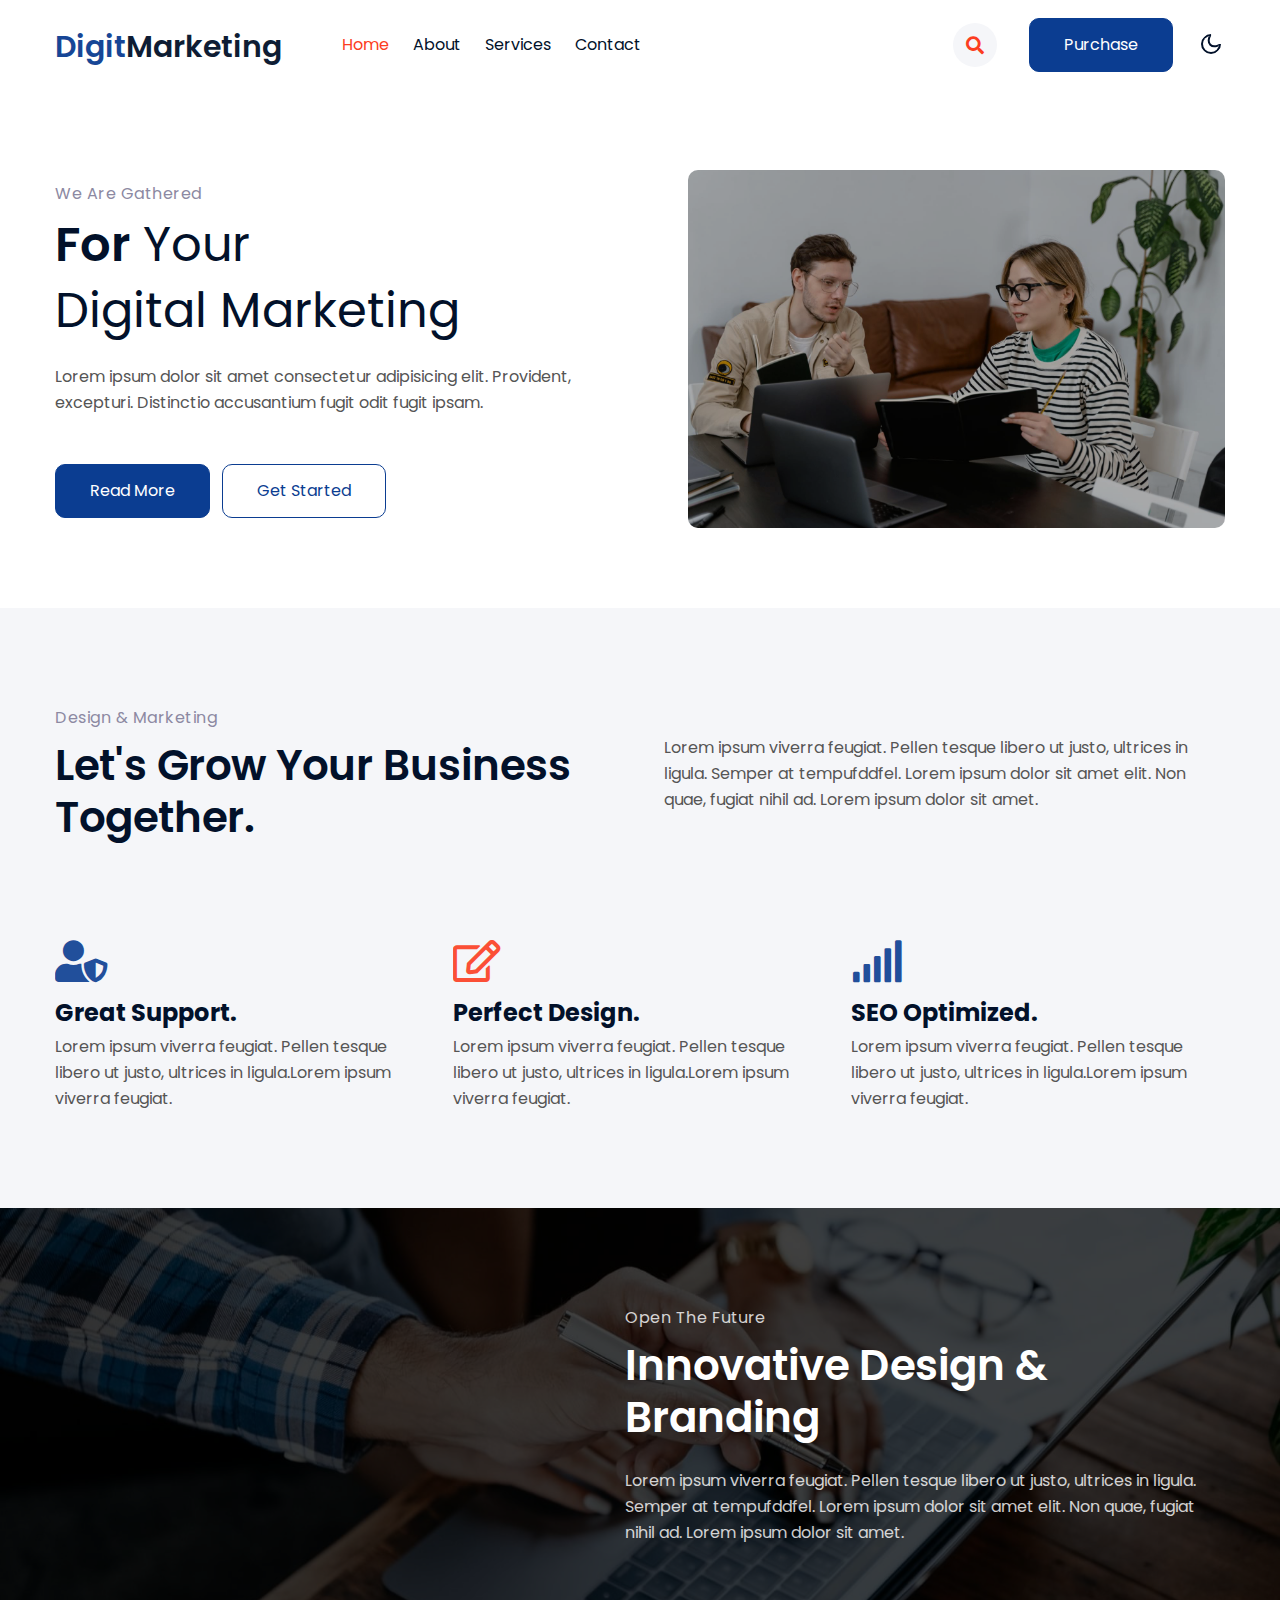
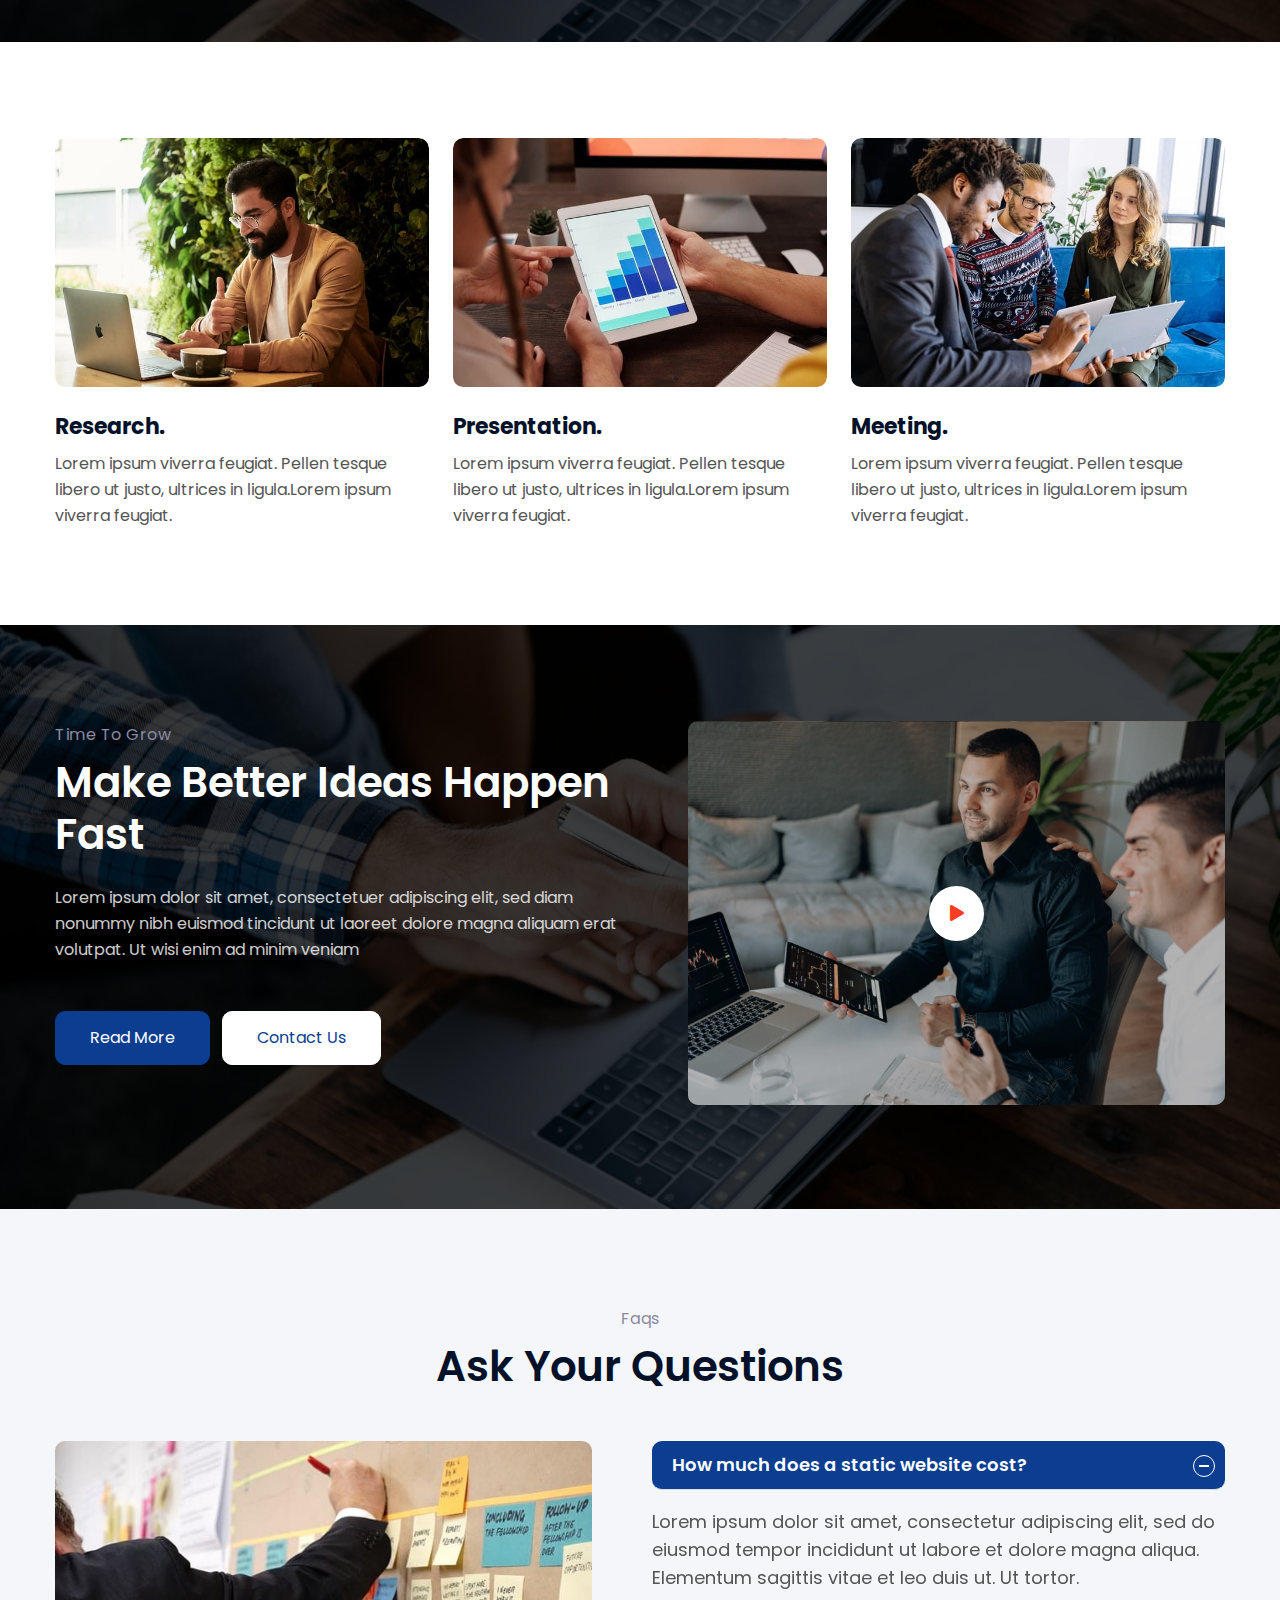
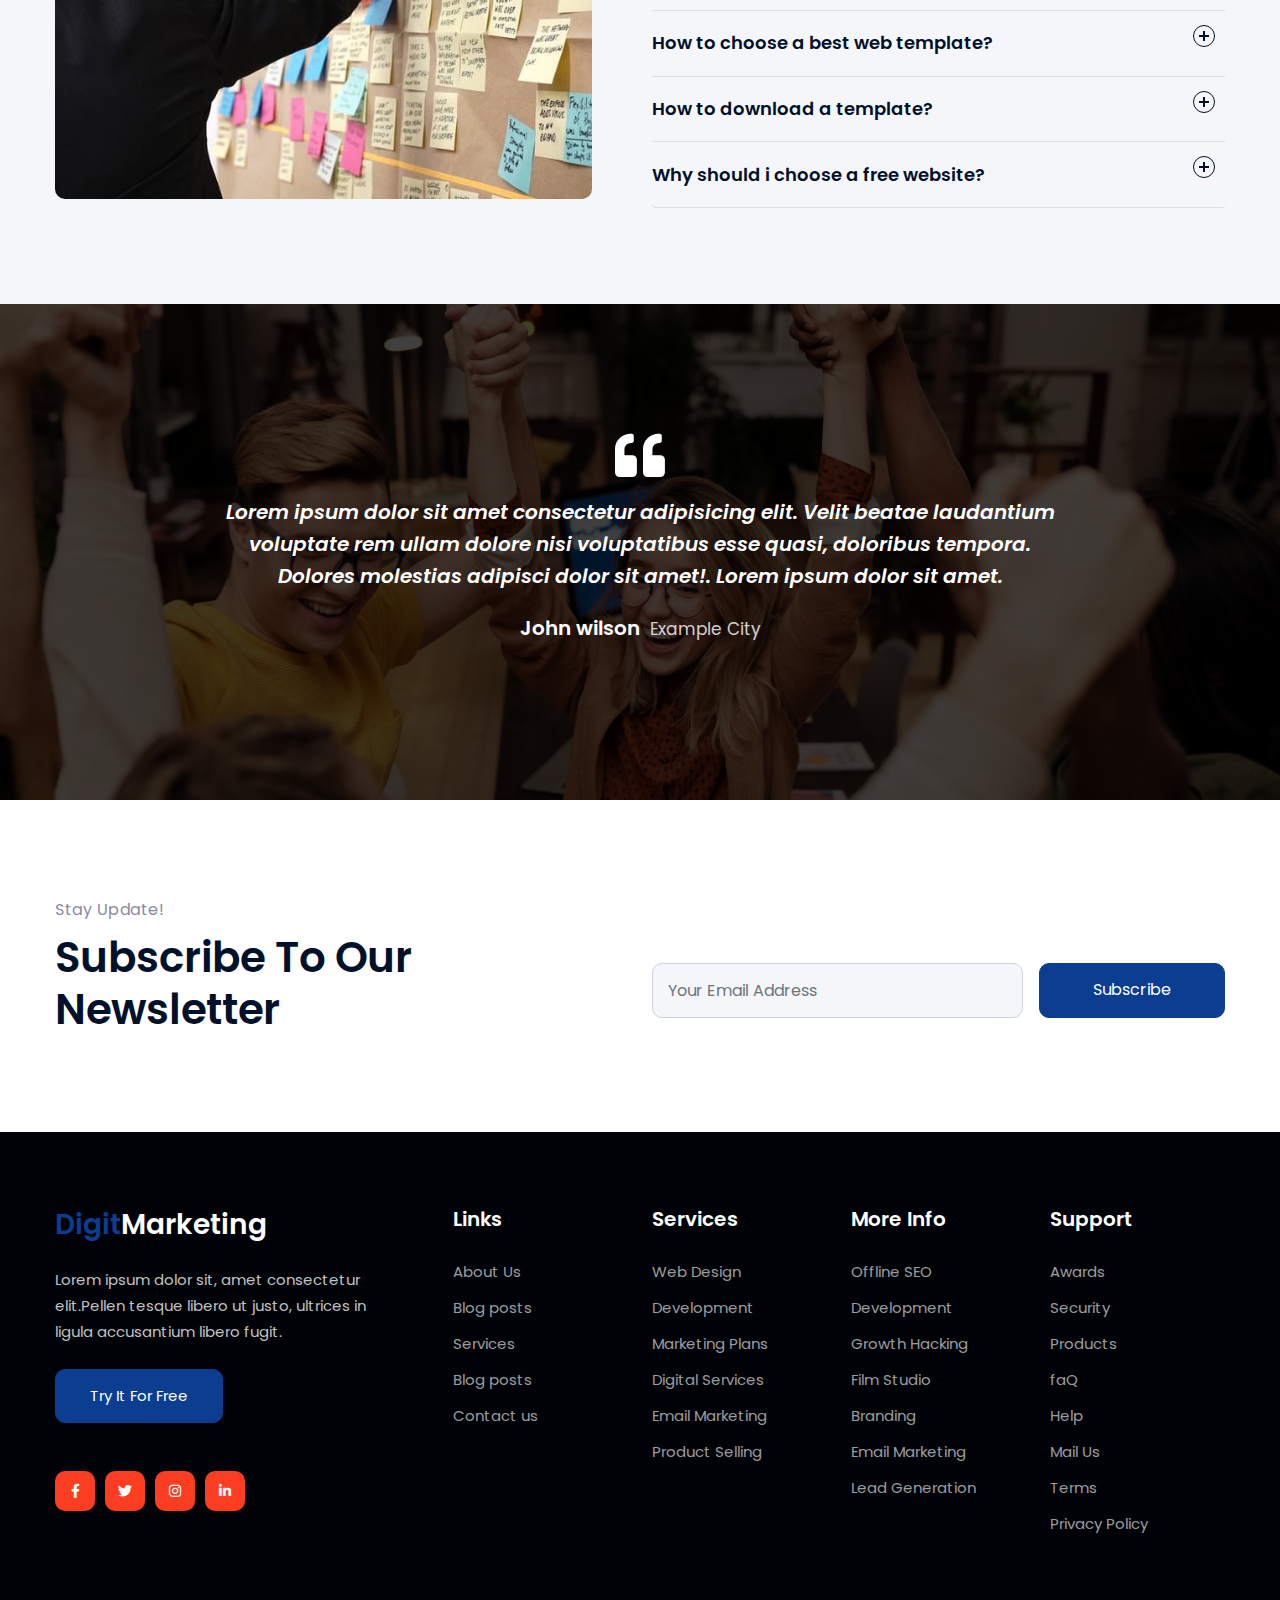
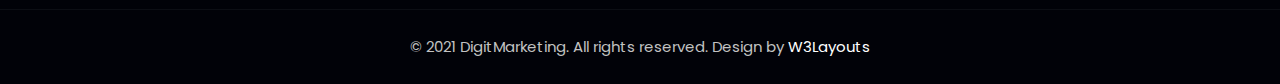
==== index.html @ f9dfb352 "first commit" ====
<!--
Author: W3layouts
Author URL: http://w3layouts.com
-->
<!doctype html>
<html lang="en">

<head>
    <!-- Required meta tags -->
    <meta charset="utf-8">
    <meta name="viewport" content="width=device-width, initial-scale=1, shrink-to-fit=no">
    <title>DigitMarketing - Business Category Bootstrap Responsive Template | Home :: W3layouts</title>
    <!--/google-fonts -->
    <link href="//fonts.googleapis.com/css2?family=Poppins:ital,wght@0,300;0,400;0,700;1,400;1,600&display=swap" rel="stylesheet">
    <!--//google-fonts -->
    <!-- Template CSS -->
    <link rel="stylesheet" href="assets/css/style-starter.css">
</head>

<body>
    <!--/Header-->
    <header id="site-header" class="fixed-top">
        <div class="container">
            <nav class="navbar navbar-expand-lg navbar-light stroke py-lg-0">
                <h1><a class="navbar-brand pe-xl-5 pe-lg-4" href="index.html">
                        <span class="sublog">Digit</span>Marketing
                    </a></h1>
                <button class="navbar-toggler collapsed" type="button" data-bs-toggle="collapse" data-bs-target="#navbarScroll" aria-controls="navbarScroll" aria-expanded="false" aria-label="Toggle navigation">
                    <span class="navbar-toggler-icon fa icon-expand fa-bars"></span>
                    <span class="navbar-toggler-icon fa icon-close fa-times"></span>
                </button>
                <div class="collapse navbar-collapse" id="navbarScroll">
                    <ul class="navbar-nav me-lg-auto my-2 my-lg-0 navbar-nav-scroll">
                        <li class="nav-item">
                            <a class="nav-link active" aria-current="page" href="index.html">Home</a>
                        </li>
                        <li class="nav-item">
                            <a class="nav-link" href="about.html">About</a>
                        </li>
						<li class="nav-item">
                            <a class="nav-link" href="services.html">Services</a>
                        </li>
                       
                        <li class="nav-item">
                            <a class="nav-link" href="contact.html">Contact</a>
                        </li>

                    </ul>
                    <ul class="navbar-nav search-right mt-lg-0 mt-2">
                        <li class="nav-item" title="Search"><a href="#search" class="search-search">
                                <span class="fas fa-search" aria-hidden="true"></span></a></li>
                        <li class="nav-item me-lg-3"><a href="" class="phone-btn btn btn-primary btn-style d-none d-lg-block btn-style ms-2">Purchase</a></li>
                    </ul>

                    <!-- //toggle switch for light and dark theme -->

                    <!-- search popup -->
                    <div id="search" class="w3lpop-overlay">
                        <div class="w3lpopup">
                            <form action="#formsearch" method="GET" class="d-sm-flex">
                                <input class="form-control me-2" type="search" placeholder="Search here..." aria-label="Search" required="">
                                <button class="btn btn-style btn-primary" type="submit">Search</button>
                                <a class="close" href="#formsearch">&times;</a>
                            </form>
                        </div>
                    </div>
                    <!-- /search popup -->
                </div>
                <!-- toggle switch for light and dark theme -->
                <div class="mobile-position">
                    <nav class="navigation">
                        <div class="theme-switch-wrapper">
                            <label class="theme-switch" for="checkbox">
                                <input type="checkbox" id="checkbox">
                                <div class="mode-container">
                                    <i class="gg-sun"></i>
                                    <i class="gg-moon"></i>
                                </div>
                            </label>
                        </div>
                    </nav>
                </div>
                <!-- //toggle switch for light and dark theme -->
            </nav>
        </div>
    </header>
    <!--//Header-->
    <!-- main-slider -->
    <section class="w3l-main-content" id="home">
        <div class="container">
            <div class="row align-items-center w3l-slider-grids">
                <div class="col-lg-6 w3l-slider-left-info pe-lg-5">
                    <h6 class="title-subhny mb-2">We are gathered</h6>
                    <h3 class="mb-2 title"> <span>For</span> Your </h3>
                    <h3 class="mb-4 title">Digital Marketing</h3>
                    <p class="w3banr-p">Lorem ipsum dolor sit amet consectetur adipisicing elit. Provident, excepturi.
                        Distinctio accusantium fugit odit fugit ipsam.</p>
                    <div class="w3l-buttons mt-sm-5 mt-4">
                        <a class="btn btn-primary btn-style me-2" href="about.html">Read More </a>
                        <a class="btn btn-outline-primary btn-style " href="contact.html"> Get Started </a>
                    </div>
                </div>
                <div class="col-lg-6 w3l-slider-right-info mt-lg-0 mt-5 ps-lg-5 align-items-center">
                    <div class="w3l-main-slider banner-slider">

                                <div class="slider-info">
                                    <div class="w3l-slidehny-img banner-top1">
                                        <img src="assets/images/banner1.jpg" alt="" class="radius-image img-fluid">
                                    </div>
                                </div>
                            
                    </div>
                </div>
            </div>
        </div>
    </section>
    <!-- /main-slider -->
    <section class="w3l-grids-3 py-5">
        <div class="container py-md-5 py-3">
            <div class="row align-items-center">
                <div class="col-lg-6 header-sec">
                    <h6 class="title-subhny mb-2">Design & Marketing</h6>
                    <h3 class="title-w3l">
                        Let's grow your business together.
                    </h3>
                </div>
                <div class="col-lg-6 header-sec-paraw3 ps-lg-4">
                    <p class="">Lorem ipsum viverra feugiat. Pellen tesque libero ut justo,
                        ultrices in ligula. Semper at tempufddfel. Lorem ipsum dolor sit amet
                        elit. Non quae, fugiat nihil ad. Lorem ipsum dolor sit amet.</p>
                </div>
            </div>
            <div class="row bottom_grids text-left mt-lg-5 align-items-center">
                <div class="col-lg-4 col-md-6 mt-5">
                    <div class="grid-block">
                        <a href="#grids" class="d-block">
                            <div class="grid-block-infw3">
                                <div class="grid-block-icon"><span class="fas fa-user-shield"></span></div>
                                <h4 class="my-3">Great Support.</h4>
                            </div>
                            <p class="">Lorem ipsum viverra feugiat. Pellen tesque libero ut justo, ultrices in ligula.Lorem ipsum viverra feugiat. </p>
                        </a>
                    </div>
                </div>
                <div class="col-lg-4 col-md-6 mt-5">
                    <div class="grid-block active">
                        <a href="#grids" class="d-block">
                            <div class="grid-block-infw3">
                                <div class="grid-block-icon"><span class="far fa-edit"></span></div>
                                <h4 class="my-3">Perfect Design.</h4>
                            </div>
                            <p class="">Lorem ipsum viverra feugiat. Pellen tesque libero ut justo, ultrices in ligula.Lorem ipsum viverra feugiat. </p>
                        </a>
                    </div>
                </div>
                <div class="col-lg-4 col-md-6 mt-5">
                    <div class="grid-block">
                        <a href="#grids" class="d-block">
                            <div class="grid-block-infw3">
                                <div class="grid-block-icon"><span class="fas fa-signal" aria-hidden="true"></span></div>

                                <h4 class="my-3">
                                    SEO Optimized.</h4>
                            </div>
                            <p class="">Lorem ipsum viverra feugiat. Pellen tesque libero ut justo, ultrices in ligula.Lorem ipsum viverra feugiat. </p>
                        </a>
                    </div>
                </div>
            </div>
        </div>
    </section>
    <!--//grids-->
    <!--/circles-section-->
    <section class="w3l-circles-sec" id="circle">
        <div class="midd-w3 py-5">
            <div class="container py-lg-5 py-3">
                <!--/row-2-->
                <div class="w3l-circles">
                    <div class="w3l-circles-infhny">
                        <div class="title-content text-left">
                            <h6 class="title-subhny mb-2">Open the future</h6>
                            <h3 class="title-w3l two">Innovative Design & Branding

                            </h3>
                        </div>
                        <p class="mt-md-4 mt-3">Lorem ipsum viverra feugiat. Pellen tesque libero ut justo,
                            ultrices in ligula. Semper at tempufddfel. Lorem ipsum dolor sit amet
                            elit. Non quae, fugiat nihil ad. Lorem ipsum dolor sit amet. </p>
                    
                    </div>
                </div>
                <!--//row-2-->

            </div>
        </div>
    </section>
    <!--//circles-section-->
    <!--/img-grids-->
    <section class="w3l-img-grids" id="gridsimg">
        <div class="blog py-5" id="classes">
            <div class="container py-lg-5">
                <div class="row align-items-center">
                    <div class="col-lg-4 col-md-6 item mt-lg-0 mt-5">
                        <div class="w3img-grids-info">
                            <div class="w3img-grids-info-gd position-relative">
                                <a href="#services">
                                    <div class="page">
                                        <div class="photobox photobox_triangular photobox_scale-rotated">
                                            <div class="photobox__previewbox media-placeholder">
                                                <img class="img-fluid photobox__preview media-placeholder__media radius-image" src="assets/images/g1.jpg" alt="">
                                            </div>
                                            <div class="photobox__info-wrapper">
                                                <div class="photobox__info"><span>Responsive</span></div>
                                            </div>
                                        </div>
                                    </div>
                                </a>
                                <div class="w3img-grids-info-gd-content mt-4">
                                    <a href="#gridsimg" class="titile-img d-block">
                                        <h4 class="mb-2">
                                            Research.</h4>
                                    </a>
                                    <p class="">Lorem ipsum viverra feugiat. Pellen tesque libero ut justo, ultrices in ligula.Lorem ipsum viverra feugiat. </p>

                                </div>
                            </div>

                        </div>
                    </div>
                    <div class="col-lg-4 col-md-6 item mt-lg-0 mt-5">
                        <div class="w3img-grids-info">
                            <div class="w3img-grids-info-gd position-relative">
                                <a href="#services">
                                    <div class="page">

                                        <div class="photobox photobox_triangular photobox_scale-rotated">
                                            <div class="photobox__previewbox media-placeholder">
                                                <img class="img-fluid photobox__preview media-placeholder__media radius-image" src="assets/images/g2.jpg" alt="">
                                            </div>
                                            <div class="photobox__info-wrapper">
                                                <div class="photobox__info"><span>Unlimited </span></div>
                                            </div>
                                        </div>

                                    </div>
                                </a>
                                <div class="w3img-grids-info-gd-content mt-4">
                                    <a href="#gridsimg" class="titile-img d-block">
                                        <h4 class="mb-2">
                                            Presentation.</h4>
                                    </a>
                                    <p class="">Lorem ipsum viverra feugiat. Pellen tesque libero ut justo, ultrices in ligula.Lorem ipsum viverra feugiat. </p>

                                </div>
                            </div>

                        </div>
                    </div>
                    <div class="col-lg-4 col-md-6 item mt-lg-0 mt-5">
                        <div class="w3img-grids-info">
                            <div class="w3img-grids-info-gd position-relative">
                                <a href="#services">
                                    <div class="page">
                                        <div class="photobox photobox_triangular photobox_scale-rotated">
                                            <div class="photobox__previewbox media-placeholder">
                                                <img class="img-fluid photobox__preview media-placeholder__media radius-image" src="assets/images/g3.jpg" alt="">
                                            </div>
                                            <div class="photobox__info-wrapper">
                                                <div class="photobox__info"><span> Integration</span></div>
                                            </div>

                                        </div>
                                    </div>
                                </a>
                                <div class="w3img-grids-info-gd-content mt-4">
                                    <a href="#gridsimg" class="titile-img d-block">
                                        <h4 class="mb-2">
                                            Meeting.</h4>
                                    </a>
                                    <p class="">Lorem ipsum viverra feugiat. Pellen tesque libero ut justo, ultrices in ligula.Lorem ipsum viverra feugiat. </p>

                                </div>
                            </div>

                        </div>
                    </div>
                </div>
            </div>
        </div>
    </section>
    <!--//img-grids->
   
    <!--/video-section-->
    <section class="w3l-video" id="video">
        <div class="video-mid-w3 py-5">
            <div class="container py-md-5 py-3">
                <!--/row-1-->
                <div class="row">
                    <div class="col-lg-6 mt-lg-0 mb-5 align-self pe-lg-3">
                        <div class="title-content text-left">
                            <h6 class="title-subhny mb-2">Time to grow</h6>
                            <h3 class="title-w3l two">Make better ideas happen fast
                            </h3>
                        </div>
                        <p class="mt-md-4 mt-3">Lorem ipsum dolor sit amet, consectetuer adipiscing elit, sed diam nonummy nibh euismod tincidunt ut laoreet dolore magna aliquam erat volutpat. Ut wisi enim ad minim veniam</p>
                        <div class="w3l-two-buttons">
                            <a href="about.html" class="btn btn-style btn-primary mt-lg-5 mt-4">Read More </a>
                            <a href="#view" class="btn btn-style btn-white mt-lg-5 mt-4 ms-2"> Contact Us</a>
                        </div>
                    </div>
                    <div class="col-lg-6 videow3-right ps-lg-5">
                        <div class="w3l-index5 py-5">
                            <div class="history-info align-self text-center py-5 my-lg-5">
                                <div class="position-relative py-5">
                                    <a href="#small-dialog1" class="popup-with-zoom-anim play-view text-center position-absolute">
                                        <span class="video-play-icon">
                                            <span class="fa fa-play"></span>
                                        </span>
                                    </a>
                                    <!-- dialog itself, mfp-hide class is required to make dialog hidden --
                                    <div id="small-dialog1" class="zoom-anim-dialog mfp-hide">
                                        <iframe src="https://player.vimeo.com/video/124801644" frameborder="0" allow="autoplay; fullscreen" allowfullscreen=""></iframe>
                                    </div>
									  <!-- dialog itself, mfp-hide class is required to make dialog hidden -->
                                </div>
                            </div>
                        </div>
                    </div>
                </div>
                <!--//row-1-->
            </div>
        </div>
    </section>
    <!--//video-section-->

    <!--/tabs-faqs-->
    <section class="w3l-products w3l-faq-block py-5" id="projects">
        <div class="container py-md-5 py-2">
            <div class="header-secw3 text-center mb-5">
                <h6 class="title-subhny mb-2">faqs</h6>
                <h3 class="title-w3l mb-4">Ask Your Questions

                </h3>
            </div>
            <div class="row">
                <div class="col-lg-6 mx-auto pe-lg-5">
                    <div class="w3hny-business-img">
                        <img src="assets/images/g8.jpg" alt="" class="img-fluid radius-image">
                    </div>

                </div>
                <div class="col-lg-6 mt-lg-0 mt-sm-5 mt-4">
                    <div class="accordion">
                        <div class="accordion-item">
                            <button id="accordion-button-1" aria-expanded="true"><span class="accordion-title">How much does
                                    a static website cost?</span><span class="icon" aria-hidden="true"></span></button>
                            <div class="accordion-content">
                                <p>Lorem ipsum dolor sit amet, consectetur adipiscing elit, sed do eiusmod tempor
                                    incididunt ut labore et dolore magna aliqua. Elementum sagittis vitae et leo duis
                                    ut. Ut tortor.</p>
                            </div>
                        </div>
                        <div class="accordion-item">
                            <button id="accordion-button-2" aria-expanded="false"><span class="accordion-title">How to
                                    choose a best web template?</span><span class="icon" aria-hidden="true"></span></button>
                            <div class="accordion-content">
                                <p>Lorem ipsum dolor sit amet, consectetur adipiscing elit, sed do eiusmod tempor
                                    incididunt ut labore et dolore magna aliqua. Elementum sagittis vitae et leo duis
                                    ut. Ut pretium.</p>
                            </div>
                        </div>
                        <div class="accordion-item">
                            <button id="accordion-button-3" aria-expanded="false"><span class="accordion-title">How to download a
                                    template?</span><span class="icon" aria-hidden="true"></span></button>
                            <div class="accordion-content">
                                <p>Lorem ipsum dolor sit amet, consectetur adipiscing elit, sed do eiusmod tempor
                                    incididunt ut labore et dolore magna aliqua. Elementum sagittis vitae et leo duis
                                    ut. Ut tortor.</p>
                            </div>
                        </div>
                        <div class="accordion-item">
                            <button id="accordion-button-4" aria-expanded="false"><span class="accordion-title">Why should i choose a
                                    free website?</span><span class="icon" aria-hidden="true"></span></button>
                            <div class="accordion-content">
                                <p>Lorem ipsum dolor sit amet, consectetur adipiscing elit, sed do eiusmod tempor
                                    incididunt ut labore et dolore magna aliqua. Elementum sagittis vitae et leo duis
                                    ut. Ut potenti.</p>
                            </div>
                        </div>

                    </div>
                </div>
            </div>
        </div>
    </section>
    <!--//tabs-faqs-->

    <!-- testimonials -->
    <section class="w3l-clients" id="clients">
        <!-- /grids -->
        <div class="cusrtomer-layout py-5">
            <div class="container py-lg-5 py-md-3">
                <!-- /grids -->
                <div class="testimonial-width">
 
                        <div class="item">
                            <div class="testimonial-content">
                                <div class="testimonial">
                                    <blockquote>
                                        <i class="fas fa-quote-left"></i>
                                        <q> Lorem ipsum dolor sit amet consectetur adipisicing elit. Velit beatae
                                            laudantium
                                            voluptate rem ullam dolore nisi voluptatibus esse quasi, doloribus tempora.
                                            Dolores molestias adipisci dolor sit amet!.
                                            Lorem ipsum dolor sit amet.</q>
                                    </blockquote>
                                    <div class="testi-des">

                                        <div class="peopl align-self">
                                            <h3>John wilson</h3>
                                            <p class="indentity">Example City</p>
                                        </div>
                                    </div>
                                </div>
                            </div>
                    </div>
                </div>
            </div>
            <!-- /grids -->
        </div>
        <!-- //grids -->
    </section>
    <!-- //testimonials -->
    <!--/w3l-project-->
    <section class="w3l-project-main">
        <div class="container">
            <div class="w3l-project py-md-5 py-4">
                <div class="row py-5 align-items-center">
                    <div class="col-lg-6 w3l-project-right">
                        <div class="bottom-info">
                            <div class="header-section pr-lg-5">
                                <h6 class="title-subhny mb-2">Stay Update!</h6>
                                <h3 class="title-w3l">Subscribe to our newsletter
                                </h3>
                            </div>
                        </div>
                    </div>
                    <div class="col-lg-6 w3l-project-left">
                        <form action="#" method="post" class="subscribe-wthree mt-lg-5 mt-4">
                            <div class="flex-wrap subscribe-wthree-field">
                                <input class="form-control" type="email" placeholder="Your Email Address" name="email" required="">
                                <button class="btn btn-style btn-primary" type="submit">Subscribe</button>
                            </div>
                        </form>
                    </div>
                </div>
            </div>
        </div>
    </section>
    <!--//w3l-project-->
    <!-- footer -->
    <section class="w3l-footer-29-main">
        <div class="footer-29 py-5">
            <div class="container py-lg-4">
                <div class="row footer-top-29">
                    <div class="col-lg-4 col-md-6 footer-list-29 footer-1 pe-lg-5">
                        <div class="footer-logo mb-4">
                            <h2><a class="navbar-brand" href="index.html">
                                    <span class="sublog">Digit</span>Marketing
                                </a></h2>
                        </div>
                        <p>Lorem ipsum dolor sit, amet consectetur elit.Pellen tesque libero ut justo, ultrices in ligula accusantium libero fugit.

                        </p>
                        <div class="w3l-two-buttons mt-4">
                            <a href="#trail" class="btn btn-primary btn-style"> Try it For Free </a>
                        </div>
                        <div class="main-social-footer-29 mt-5">
                            <a href="#facebook" class="facebook"><span class="fab fa-facebook-f"></span></a>
                            <a href="#twitter" class="twitter"><span class="fab fa-twitter"></span></a>
                            <a href="#instagram" class="instagram"><span class="fab fa-instagram"></span></a>
                            <a href="#linkedin" class="linkedin"><span class="fab fa-linkedin-in"></span></a>
                        </div>
                    </div>
                    <div class="col-lg-2 col-md-6 footer-list-29 footer-2 mt-sm-0 mt-5">

                        <ul>
                            <h6 class="footer-title-29">Links</h6>
                            <li><a href="about.html">About Us</a></li>
                            <li><a href="blog.html"> Blog posts</a></li>
                            <li><a href="services.html">Services</a></li>
                            <li><a href="blog.html"> Blog posts</a></li>
                            <li><a href="contact.html">Contact us</a></li>

                        </ul>
                    </div>
                    <div class="col-lg-2 col-md-6 footer-list-29 footer-3 mt-lg-0 mt-5">
                        <h6 class="footer-title-29">Services</h6>
                        <ul>
                            <li><a href="#traning">Web Design</a></li>
                            <li><a href="#traning">Development</a></li>
                            <li><a href="#traning">Marketing Plans</a></li>
                            <li><a href="#marketplace">Digital Services</a></li>
                            <li><a href="#experts">Email Marketing</a></li>
                            <li><a href="#platform">Product Selling</a></li>
                        </ul>

                    </div>
                    <div class="col-lg-2 col-md-6  footer-list-29 footer-4 mt-lg-0 mt-5">
                        <h6 class="footer-title-29">More Info</h6>
                        <ul>
                            <li><a href="#seo">Offline SEO</a></li>
                            <li><a href="#traning">Development</a></li>
                            <li><a href="#hack">Growth Hacking</a></li>
                            <li><a href="#studio">Film Studio</a></li>
                            <li><a href="#branding">Branding</a></li>
                            <li><a href="#experts">Email Marketing</a></li>
                            <li><a href="#marketplace">Lead Generation</a></li>
                        </ul>
                    </div>
                    <div class="col-lg-2 col-md-6  footer-list-29 footer-4 mt-lg-0 mt-5">
                        <h6 class="footer-title-29">Support</h6>
                        <ul>
                            <li><a href="#awards">Awards</a></li>
                            <li><a href="#secutiry">Security</a></li>

                            <li><a href="#proj">Products</a></li>
                            <li><a href="#efaq">faQ</a></li>
                            <li><a href="#help">Help</a></li>
                            <li><a href="#mail">Mail Us</a></li>
                            <li><a href="#terms">Terms
                                </a></li>
                            <li><a href="#policy">Privacy Policy</a></li>


                        </ul>
                    </div>
                </div>
            </div>
        </div>
        <!-- copyright -->
        <section class="w3l-copyright text-center">
            <div class="container">
                <p class="copy-footer-29">© 2021 DigitMarketing. All rights reserved. Design by <a href="https://w3layouts.com/" target="_blank">
                        W3Layouts</a></p>
            </div>

            <!-- move top -->
            <button onclick="topFunction()" id="movetop" title="Go to top">
                <span class="fas fa-arrow-up"></span>
            </button>
            <script>
                // When the user scrolls down 20px from the top of the document, show the button
                window.onscroll = function() {
                    scrollFunction()
                };

                function scrollFunction() {
                    if (document.body.scrollTop > 20 || document.documentElement.scrollTop > 20) {
                        document.getElementById("movetop").style.display = "block";
                    } else {
                        document.getElementById("movetop").style.display = "none";
                    }
                }

                // When the user clicks on the button, scroll to the top of the document
                function topFunction() {
                    document.body.scrollTop = 0;
                    document.documentElement.scrollTop = 0;
                }

            </script>
            <!-- /move top -->
        </section>
        <!-- //copyright -->
    </section>
    <!-- //footer -->
    <!-- Js scripts -->
    <!-- Template JavaScript -->
    <script src="assets/js/jquery-3.3.1.min.js"></script>
    <script src="assets/js/theme-change.js"></script>
     <script src="assets/js/jquery-1.9.1.min.js"></script>
    <!-- faq -->
    <script>
        const items = document.querySelectorAll(".accordion button");

        function toggleAccordion() {
            const itemToggle = this.getAttribute('aria-expanded');

            for (i = 0; i < items.length; i++) {
                items[i].setAttribute('aria-expanded', 'false');
            }

            if (itemToggle == 'false') {
                this.setAttribute('aria-expanded', 'true');
            }
        }

        items.forEach(item => item.addEventListener('click', toggleAccordion));

    </script>
    <!-- //faq -->
    <!-- MENU-JS -->
    <script>
        $(window).on("scroll", function() {
            var scroll = $(window).scrollTop();

            if (scroll >= 80) {
                $("#site-header").addClass("nav-fixed");
            } else {
                $("#site-header").removeClass("nav-fixed");
            }
        });

        //Main navigation Active Class Add Remove
        $(".navbar-toggler").on("click", function() {
            $("header").toggleClass("active");
        });
        $(document).on("ready", function() {
            if ($(window).width() > 991) {
                $("header").removeClass("active");
            }
            $(window).on("resize", function() {
                if ($(window).width() > 991) {
                    $("header").removeClass("active");
                }
            });
        });

    </script>
    <!-- //MENU-JS -->

    <!-- disable body scroll which navbar is in active -->
    <script>
        $(function() {
            $('.navbar-toggler').click(function() {
                $('body').toggleClass('noscroll');
            })
        });

    </script>
    <!-- //disable body scroll which navbar is in active -->

    <!-- //bootstrap -->
    <script src="assets/js/bootstrap.min.js"></script>

</body>

</html>
---- assets/css/style-starter.css ----
/*--
Author: W3layouts
Author URL: http://w3layouts.com
--*/
@charset "UTF-8";

/*!
 * Bootstrap v5.0.1 (https://getbootstrap.com/)
 * Copyright 2011-2021 The Bootstrap Authors
 * Copyright 2011-2021 Twitter, Inc.
 * Licensed under MIT (https://github.com/twbs/bootstrap/blob/main/LICENSE)
 */
:root {
    --bs-blue: #0d6efd;
    --bs-indigo: #6610f2;
    --bs-purple: #6f42c1 --bs-pink: #d63384;
    --bs-red: #dc3545;
    --bs-orange: #fd7e14;
    --bs-yellow: #ffc107;
    --bs-green: #198754;
    --bs-teal: #20c997;
    --bs-cyan: #0dcaf0;
    --bs-white: #fff;
    --bs-gray: #6c757d;
    --bs-gray-dark: #343a40;
    --bs-primary: #0d6efd;
    --bs-secondary: #6c757d;
    --bs-success: #198754;
    --bs-info: #0dcaf0;
    --bs-warning: #ffc107;
    --bs-danger: #dc3545;
    --bs-light: #f8f9fa;
    --bs-dark: #212529;
    --bs-font-sans-serif: system-ui, -apple-system, "Segoe UI", Roboto, "Helvetica Neue", Arial, "Noto Sans", "Liberation Sans", sans-serif, "Apple Color Emoji", "Segoe UI Emoji", "Segoe UI Symbol", "Noto Color Emoji";
    --bs-font-monospace: SFMono-Regular, Menlo, Monaco, Consolas, "Liberation Mono", "Courier New", monospace;
    --bs-gradient: linear-gradient(180deg, rgba(255, 255, 255, 0.15), rgba(255, 255, 255, 0))
}

*,
::after,
::before {
    box-sizing: border-box
}

@media (prefers-reduced-motion:no-preference) {
    :root {
        scroll-behavior: smooth
    }
}

body {
    margin: 0;
    font-family: 'Poppins', sans-serif;
    font-size: 1rem;
    font-weight: 400;
    line-height: 1.5;
    color: #212529;
    background-color: #fff;
    -webkit-text-size-adjust: 100%;
    -webkit-tap-highlight-color: transparent
}

hr {
    margin: 1rem 0;
    color: inherit;
    background-color: currentColor;
    border: 0;
    opacity: .25
}

hr:not([size]) {
    height: 1px
}

.h1,
.h2,
.h3,
.h4,
.h5,
.h6,
h1,
h2,
h3,
h4,
h5,
h6 {
    margin-top: 0;
    margin-bottom: .5rem;
    font-weight: 700;
    line-height: 1.2;
    font-family: 'Poppins', sans-serif;
}

.h1,
h1 {
    font-size: calc(1.375rem + 1.5vw)
}

@media (min-width:1200px) {

    .h1,
    h1 {
        font-size: 2.5rem
    }
}

.h2,
h2 {
    font-size: calc(1.325rem + .9vw)
}

@media (min-width:1200px) {

    .h2,
    h2 {
        font-size: 2rem
    }
}

.h3,
h3 {
    font-size: calc(1.3rem + .6vw)
}

@media (min-width:1200px) {

    .h3,
    h3 {
        font-size: 1.75rem
    }
}

.h4,
h4 {
    font-size: calc(1.275rem + .3vw)
}

@media (min-width:1200px) {

    .h4,
    h4 {
        font-size: 1.5rem
    }
}

.h5,
h5 {
    font-size: 1.25rem
}

.h6,
h6 {
    font-size: 1rem
}

p {
    margin-top: 0;
    margin-bottom: 1rem
}

abbr[data-bs-original-title],
abbr[title] {
    -webkit-text-decoration: underline dotted;
    text-decoration: underline dotted;
    cursor: help;
    -webkit-text-decoration-skip-ink: none;
    text-decoration-skip-ink: none
}

address {
    margin-bottom: 1rem;
    font-style: normal;
    line-height: inherit
}

ol,
ul {
    padding-left: 2rem
}

dl,
ol,
ul {
    margin-top: 0;
    margin-bottom: 1rem
}

ol ol,
ol ul,
ul ol,
ul ul {
    margin-bottom: 0
}

dt {
    font-weight: 700
}

dd {
    margin-bottom: .5rem;
    margin-left: 0
}

blockquote {
    margin: 0 0 1rem
}

b,
strong {
    font-weight: bolder
}

.small,
small {
    font-size: .875em
}

.mark,
mark {
    padding: .2em;
    background-color: #fcf8e3
}

sub,
sup {
    position: relative;
    font-size: .75em;
    line-height: 0;
    vertical-align: baseline
}

sub {
    bottom: -.25em
}

sup {
    top: -.5em
}

a {
    color: var(--primary-color);
    text-decoration: underline
}

a:hover {
    color: var(--primary-color);
}

a:not([href]):not([class]),
a:not([href]):not([class]):hover {
    color: inherit;
    text-decoration: none
}

code,
kbd,
pre,
samp {
    font-family: 'Poppins', sans-serif;
    font-size: 1em;
    direction: ltr;
    unicode-bidi: bidi-override
}

pre {
    display: block;
    margin-top: 0;
    margin-bottom: 1rem;
    overflow: auto;
    font-size: .875em
}

pre code {
    font-size: inherit;
    color: inherit;
    word-break: normal
}

code {
    font-size: .875em;
    color: #d63384;
    word-wrap: break-word
}

a > code {
    color: inherit
}

kbd {
    padding: .2rem .4rem;
    font-size: .875em;
    color: #fff;
    background-color: #212529;
    border-radius: .2rem
}

kbd kbd {
    padding: 0;
    font-size: 1em;
    font-weight: 700
}

figure {
    margin: 0 0 1rem
}

img,
svg {
    vertical-align: middle
}

table {
    caption-side: bottom;
    border-collapse: collapse
}

caption {
    padding-top: .5rem;
    padding-bottom: .5rem;
    color: #6c757d;
    text-align: left
}

th {
    text-align: inherit;
    text-align: -webkit-match-parent
}

tbody,
td,
tfoot,
th,
thead,
tr {
    border-color: inherit;
    border-style: solid;
    border-width: 0
}

label {
    display: inline-block
}

button {
    border-radius: 0
}

button:focus:not(:focus-visible) {
    outline: 0
}

button,
input,
optgroup,
select,
textarea {
    margin: 0;
    font-family: 'Poppins', sans-serif;
    font-size: inherit;
    line-height: inherit
}

button,
select {
    text-transform: none
}

[role=button] {
    cursor: pointer
}

select {
    word-wrap: normal
}

select:disabled {
    opacity: 1
}

[list]::-webkit-calendar-picker-indicator {
    display: none
}

[type=button],
[type=reset],
[type=submit],
button {
    -webkit-appearance: button
}

[type=button]:not(:disabled),
[type=reset]:not(:disabled),
[type=submit]:not(:disabled),
button:not(:disabled) {
    cursor: pointer
}

::-moz-focus-inner {
    padding: 0;
    border-style: none
}

textarea {
    resize: vertical
}

fieldset {
    min-width: 0;
    padding: 0;
    margin: 0;
    border: 0
}

legend {
    float: left;
    width: 100%;
    padding: 0;
    margin-bottom: .5rem;
    font-size: calc(1.275rem + .3vw);
    line-height: inherit
}

@media (min-width:1200px) {
    legend {
        font-size: 1.5rem
    }
}

legend + * {
    clear: left
}

::-webkit-datetime-edit-day-field,
::-webkit-datetime-edit-fields-wrapper,
::-webkit-datetime-edit-hour-field,
::-webkit-datetime-edit-minute,
::-webkit-datetime-edit-month-field,
::-webkit-datetime-edit-text,
::-webkit-datetime-edit-year-field {
    padding: 0
}

::-webkit-inner-spin-button {
    height: auto
}

[type=search] {
    outline-offset: -2px;
    -webkit-appearance: textfield
}

::-webkit-search-decoration {
    -webkit-appearance: none
}

::-webkit-color-swatch-wrapper {
    padding: 0
}

::file-selector-button {
    font: inherit
}

::-webkit-file-upload-button {
    font: inherit;
    -webkit-appearance: button
}

output {
    display: inline-block
}

iframe {
    border: 0
}

summary {
    display: list-item;
    cursor: pointer
}

progress {
    vertical-align: baseline
}

[hidden] {
    display: none !important
}

.lead {
    font-size: 1.25rem;
    font-weight: 300
}

.display-1 {
    font-size: calc(1.625rem + 4.5vw);
    font-weight: 300;
    line-height: 1.2
}

@media (min-width:1200px) {
    .display-1 {
        font-size: 5rem
    }
}

.display-2 {
    font-size: calc(1.575rem + 3.9vw);
    font-weight: 300;
    line-height: 1.2
}

@media (min-width:1200px) {
    .display-2 {
        font-size: 4.5rem
    }
}

.display-3 {
    font-size: calc(1.525rem + 3.3vw);
    font-weight: 300;
    line-height: 1.2
}

@media (min-width:1200px) {
    .display-3 {
        font-size: 4rem
    }
}

.display-4 {
    font-size: calc(1.475rem + 2.7vw);
    font-weight: 300;
    line-height: 1.2
}

@media (min-width:1200px) {
    .display-4 {
        font-size: 3.5rem
    }
}

.display-5 {
    font-size: calc(1.425rem + 2.1vw);
    font-weight: 300;
    line-height: 1.2
}

@media (min-width:1200px) {
    .display-5 {
        font-size: 3rem
    }
}

.display-6 {
    font-size: calc(1.375rem + 1.5vw);
    font-weight: 300;
    line-height: 1.2
}

@media (min-width:1200px) {
    .display-6 {
        font-size: 2.5rem
    }
}

.list-unstyled {
    padding-left: 0;
    list-style: none
}

.list-inline {
    padding-left: 0;
    list-style: none
}

.list-inline-item {
    display: inline-block
}

.list-inline-item:not(:last-child) {
    margin-right: .5rem
}

.initialism {
    font-size: .875em;
    text-transform: uppercase
}

.blockquote {
    margin-bottom: 1rem;
    font-size: 1.25rem
}

.blockquote > :last-child {
    margin-bottom: 0
}

.blockquote-footer {
    margin-top: -1rem;
    margin-bottom: 1rem;
    font-size: .875em;
    color: #6c757d
}

.blockquote-footer::before {
    content: "— "
}

.img-fluid {
    max-width: 100%;
    height: auto
}

.img-thumbnail {
    padding: .25rem;
    background-color: #fff;
    border: 1px solid #dee2e6;
    border-radius: .25rem;
    max-width: 100%;
    height: auto
}

.figure {
    display: inline-block
}

.figure-img {
    margin-bottom: .5rem;
    line-height: 1
}

.figure-caption {
    font-size: .875em;
    color: #6c757d
}

.container,
.container-fluid,
.container-lg,
.container-md,
.container-sm,
.container-xl,
.container-xxl {
    width: 100%;
    padding-right: var(--bs-gutter-x, .75rem);
    padding-left: var(--bs-gutter-x, .75rem);
    margin-right: auto;
    margin-left: auto
}

@media (min-width:576px) {

    .container,
    .container-sm {
        max-width: 540px
    }
}

@media (min-width:768px) {

    .container,
    .container-md,
    .container-sm {
        max-width: 720px
    }
}

@media (min-width:992px) {

    .container,
    .container-lg,
    .container-md,
    .container-sm {
        max-width: 960px
    }
}

@media (min-width:1200px) {

    .container,
    .container-lg,
    .container-md,
    .container-sm,
    .container-xl {
        max-width: 1140px
    }
}

@media (min-width:1400px) {

    .container,
    .container-lg,
    .container-md,
    .container-sm,
    .container-xl,
    .container-xxl {
        max-width: 1320px
    }
}

.row {
    --bs-gutter-x: 1.5rem;
    --bs-gutter-y: 0;
    display: flex;
    flex-wrap: wrap;
    margin-top: calc(var(--bs-gutter-y) * -1);
    margin-right: calc(var(--bs-gutter-x)/ -2);
    margin-left: calc(var(--bs-gutter-x)/ -2)
}

.row > * {
    flex-shrink: 0;
    width: 100%;
    max-width: 100%;
    padding-right: calc(var(--bs-gutter-x)/ 2);
    padding-left: calc(var(--bs-gutter-x)/ 2);
    margin-top: var(--bs-gutter-y)
}

.col {
    flex: 1 0 0%
}

.row-cols-auto > * {
    flex: 0 0 auto;
    width: auto
}

.row-cols-1 > * {
    flex: 0 0 auto;
    width: 100%
}

.row-cols-2 > * {
    flex: 0 0 auto;
    width: 50%
}

.row-cols-3 > * {
    flex: 0 0 auto;
    width: 33.3333333333%
}

.row-cols-4 > * {
    flex: 0 0 auto;
    width: 25%
}

.row-cols-5 > * {
    flex: 0 0 auto;
    width: 20%
}

.row-cols-6 > * {
    flex: 0 0 auto;
    width: 16.6666666667%
}

.col-auto {
    flex: 0 0 auto;
    width: auto
}

.col-1 {
    flex: 0 0 auto;
    width: 8.3333333333%
}

.col-2 {
    flex: 0 0 auto;
    width: 16.6666666667%
}

.col-3 {
    flex: 0 0 auto;
    width: 25%
}

.col-4 {
    flex: 0 0 auto;
    width: 33.3333333333%
}

.col-5 {
    flex: 0 0 auto;
    width: 41.6666666667%
}

.col-6 {
    flex: 0 0 auto;
    width: 50%
}

.col-7 {
    flex: 0 0 auto;
    width: 58.3333333333%
}

.col-8 {
    flex: 0 0 auto;
    width: 66.6666666667%
}

.col-9 {
    flex: 0 0 auto;
    width: 75%
}

.col-10 {
    flex: 0 0 auto;
    width: 83.3333333333%
}

.col-11 {
    flex: 0 0 auto;
    width: 91.6666666667%
}

.col-12 {
    flex: 0 0 auto;
    width: 100%
}

.offset-1 {
    margin-left: 8.3333333333%
}

.offset-2 {
    margin-left: 16.6666666667%
}

.offset-3 {
    margin-left: 25%
}

.offset-4 {
    margin-left: 33.3333333333%
}

.offset-5 {
    margin-left: 41.6666666667%
}

.offset-6 {
    margin-left: 50%
}

.offset-7 {
    margin-left: 58.3333333333%
}

.offset-8 {
    margin-left: 66.6666666667%
}

.offset-9 {
    margin-left: 75%
}

.offset-10 {
    margin-left: 83.3333333333%
}

.offset-11 {
    margin-left: 91.6666666667%
}

.g-0,
.gx-0 {
    --bs-gutter-x: 0
}

.g-0,
.gy-0 {
    --bs-gutter-y: 0
}

.g-1,
.gx-1 {
    --bs-gutter-x: 0.25rem
}

.g-1,
.gy-1 {
    --bs-gutter-y: 0.25rem
}

.g-2,
.gx-2 {
    --bs-gutter-x: 0.5rem
}

.g-2,
.gy-2 {
    --bs-gutter-y: 0.5rem
}

.g-3,
.gx-3 {
    --bs-gutter-x: 1rem
}

.g-3,
.gy-3 {
    --bs-gutter-y: 1rem
}

.g-4,
.gx-4 {
    --bs-gutter-x: 1.5rem
}

.g-4,
.gy-4 {
    --bs-gutter-y: 1.5rem
}

.g-5,
.gx-5 {
    --bs-gutter-x: 3rem
}

.g-5,
.gy-5 {
    --bs-gutter-y: 3rem
}

@media (min-width:576px) {
    .col-sm {
        flex: 1 0 0%
    }

    .row-cols-sm-auto > * {
        flex: 0 0 auto;
        width: auto
    }

    .row-cols-sm-1 > * {
        flex: 0 0 auto;
        width: 100%
    }

    .row-cols-sm-2 > * {
        flex: 0 0 auto;
        width: 50%
    }

    .row-cols-sm-3 > * {
        flex: 0 0 auto;
        width: 33.3333333333%
    }

    .row-cols-sm-4 > * {
        flex: 0 0 auto;
        width: 25%
    }

    .row-cols-sm-5 > * {
        flex: 0 0 auto;
        width: 20%
    }

    .row-cols-sm-6 > * {
        flex: 0 0 auto;
        width: 16.6666666667%
    }

    .col-sm-auto {
        flex: 0 0 auto;
        width: auto
    }

    .col-sm-1 {
        flex: 0 0 auto;
        width: 8.3333333333%
    }

    .col-sm-2 {
        flex: 0 0 auto;
        width: 16.6666666667%
    }

    .col-sm-3 {
        flex: 0 0 auto;
        width: 25%
    }

    .col-sm-4 {
        flex: 0 0 auto;
        width: 33.3333333333%
    }

    .col-sm-5 {
        flex: 0 0 auto;
        width: 41.6666666667%
    }

    .col-sm-6 {
        flex: 0 0 auto;
        width: 50%
    }

    .col-sm-7 {
        flex: 0 0 auto;
        width: 58.3333333333%
    }

    .col-sm-8 {
        flex: 0 0 auto;
        width: 66.6666666667%
    }

    .col-sm-9 {
        flex: 0 0 auto;
        width: 75%
    }

    .col-sm-10 {
        flex: 0 0 auto;
        width: 83.3333333333%
    }

    .col-sm-11 {
        flex: 0 0 auto;
        width: 91.6666666667%
    }

    .col-sm-12 {
        flex: 0 0 auto;
        width: 100%
    }

    .offset-sm-0 {
        margin-left: 0
    }

    .offset-sm-1 {
        margin-left: 8.3333333333%
    }

    .offset-sm-2 {
        margin-left: 16.6666666667%
    }

    .offset-sm-3 {
        margin-left: 25%
    }

    .offset-sm-4 {
        margin-left: 33.3333333333%
    }

    .offset-sm-5 {
        margin-left: 41.6666666667%
    }

    .offset-sm-6 {
        margin-left: 50%
    }

    .offset-sm-7 {
        margin-left: 58.3333333333%
    }

    .offset-sm-8 {
        margin-left: 66.6666666667%
    }

    .offset-sm-9 {
        margin-left: 75%
    }

    .offset-sm-10 {
        margin-left: 83.3333333333%
    }

    .offset-sm-11 {
        margin-left: 91.6666666667%
    }

    .g-sm-0,
    .gx-sm-0 {
        --bs-gutter-x: 0
    }

    .g-sm-0,
    .gy-sm-0 {
        --bs-gutter-y: 0
    }

    .g-sm-1,
    .gx-sm-1 {
        --bs-gutter-x: 0.25rem
    }

    .g-sm-1,
    .gy-sm-1 {
        --bs-gutter-y: 0.25rem
    }

    .g-sm-2,
    .gx-sm-2 {
        --bs-gutter-x: 0.5rem
    }

    .g-sm-2,
    .gy-sm-2 {
        --bs-gutter-y: 0.5rem
    }

    .g-sm-3,
    .gx-sm-3 {
        --bs-gutter-x: 1rem
    }

    .g-sm-3,
    .gy-sm-3 {
        --bs-gutter-y: 1rem
    }

    .g-sm-4,
    .gx-sm-4 {
        --bs-gutter-x: 1.5rem
    }

    .g-sm-4,
    .gy-sm-4 {
        --bs-gutter-y: 1.5rem
    }

    .g-sm-5,
    .gx-sm-5 {
        --bs-gutter-x: 3rem
    }

    .g-sm-5,
    .gy-sm-5 {
        --bs-gutter-y: 3rem
    }
}

@media (min-width:768px) {
    .col-md {
        flex: 1 0 0%
    }

    .row-cols-md-auto > * {
        flex: 0 0 auto;
        width: auto
    }

    .row-cols-md-1 > * {
        flex: 0 0 auto;
        width: 100%
    }

    .row-cols-md-2 > * {
        flex: 0 0 auto;
        width: 50%
    }

    .row-cols-md-3 > * {
        flex: 0 0 auto;
        width: 33.3333333333%
    }

    .row-cols-md-4 > * {
        flex: 0 0 auto;
        width: 25%
    }

    .row-cols-md-5 > * {
        flex: 0 0 auto;
        width: 20%
    }

    .row-cols-md-6 > * {
        flex: 0 0 auto;
        width: 16.6666666667%
    }

    .col-md-auto {
        flex: 0 0 auto;
        width: auto
    }

    .col-md-1 {
        flex: 0 0 auto;
        width: 8.3333333333%
    }

    .col-md-2 {
        flex: 0 0 auto;
        width: 16.6666666667%
    }

    .col-md-3 {
        flex: 0 0 auto;
        width: 25%
    }

    .col-md-4 {
        flex: 0 0 auto;
        width: 33.3333333333%
    }

    .col-md-5 {
        flex: 0 0 auto;
        width: 41.6666666667%
    }

    .col-md-6 {
        flex: 0 0 auto;
        width: 50%
    }

    .col-md-7 {
        flex: 0 0 auto;
        width: 58.3333333333%
    }

    .col-md-8 {
        flex: 0 0 auto;
        width: 66.6666666667%
    }

    .col-md-9 {
        flex: 0 0 auto;
        width: 75%
    }

    .col-md-10 {
        flex: 0 0 auto;
        width: 83.3333333333%
    }

    .col-md-11 {
        flex: 0 0 auto;
        width: 91.6666666667%
    }

    .col-md-12 {
        flex: 0 0 auto;
        width: 100%
    }

    .offset-md-0 {
        margin-left: 0
    }

    .offset-md-1 {
        margin-left: 8.3333333333%
    }

    .offset-md-2 {
        margin-left: 16.6666666667%
    }

    .offset-md-3 {
        margin-left: 25%
    }

    .offset-md-4 {
        margin-left: 33.3333333333%
    }

    .offset-md-5 {
        margin-left: 41.6666666667%
    }

    .offset-md-6 {
        margin-left: 50%
    }

    .offset-md-7 {
        margin-left: 58.3333333333%
    }

    .offset-md-8 {
        margin-left: 66.6666666667%
    }

    .offset-md-9 {
        margin-left: 75%
    }

    .offset-md-10 {
        margin-left: 83.3333333333%
    }

    .offset-md-11 {
        margin-left: 91.6666666667%
    }

    .g-md-0,
    .gx-md-0 {
        --bs-gutter-x: 0
    }

    .g-md-0,
    .gy-md-0 {
        --bs-gutter-y: 0
    }

    .g-md-1,
    .gx-md-1 {
        --bs-gutter-x: 0.25rem
    }

    .g-md-1,
    .gy-md-1 {
        --bs-gutter-y: 0.25rem
    }

    .g-md-2,
    .gx-md-2 {
        --bs-gutter-x: 0.5rem
    }

    .g-md-2,
    .gy-md-2 {
        --bs-gutter-y: 0.5rem
    }

    .g-md-3,
    .gx-md-3 {
        --bs-gutter-x: 1rem
    }

    .g-md-3,
    .gy-md-3 {
        --bs-gutter-y: 1rem
    }

    .g-md-4,
    .gx-md-4 {
        --bs-gutter-x: 1.5rem
    }

    .g-md-4,
    .gy-md-4 {
        --bs-gutter-y: 1.5rem
    }

    .g-md-5,
    .gx-md-5 {
        --bs-gutter-x: 3rem
    }

    .g-md-5,
    .gy-md-5 {
        --bs-gutter-y: 3rem
    }
}

@media (min-width:992px) {
    .col-lg {
        flex: 1 0 0%
    }

    .row-cols-lg-auto > * {
        flex: 0 0 auto;
        width: auto
    }

    .row-cols-lg-1 > * {
        flex: 0 0 auto;
        width: 100%
    }

    .row-cols-lg-2 > * {
        flex: 0 0 auto;
        width: 50%
    }

    .row-cols-lg-3 > * {
        flex: 0 0 auto;
        width: 33.3333333333%
    }

    .row-cols-lg-4 > * {
        flex: 0 0 auto;
        width: 25%
    }

    .row-cols-lg-5 > * {
        flex: 0 0 auto;
        width: 20%
    }

    .row-cols-lg-6 > * {
        flex: 0 0 auto;
        width: 16.6666666667%
    }

    .col-lg-auto {
        flex: 0 0 auto;
        width: auto
    }

    .col-lg-1 {
        flex: 0 0 auto;
        width: 8.3333333333%
    }

    .col-lg-2 {
        flex: 0 0 auto;
        width: 16.6666666667%
    }

    .col-lg-3 {
        flex: 0 0 auto;
        width: 25%
    }

    .col-lg-4 {
        flex: 0 0 auto;
        width: 33.3333333333%
    }

    .col-lg-5 {
        flex: 0 0 auto;
        width: 41.6666666667%
    }

    .col-lg-6 {
        flex: 0 0 auto;
        width: 50%
    }

    .col-lg-7 {
        flex: 0 0 auto;
        width: 58.3333333333%
    }

    .col-lg-8 {
        flex: 0 0 auto;
        width: 66.6666666667%
    }

    .col-lg-9 {
        flex: 0 0 auto;
        width: 75%
    }

    .col-lg-10 {
        flex: 0 0 auto;
        width: 83.3333333333%
    }

    .col-lg-11 {
        flex: 0 0 auto;
        width: 91.6666666667%
    }

    .col-lg-12 {
        flex: 0 0 auto;
        width: 100%
    }

    .offset-lg-0 {
        margin-left: 0
    }

    .offset-lg-1 {
        margin-left: 8.3333333333%
    }

    .offset-lg-2 {
        margin-left: 16.6666666667%
    }

    .offset-lg-3 {
        margin-left: 25%
    }

    .offset-lg-4 {
        margin-left: 33.3333333333%
    }

    .offset-lg-5 {
        margin-left: 41.6666666667%
    }

    .offset-lg-6 {
        margin-left: 50%
    }

    .offset-lg-7 {
        margin-left: 58.3333333333%
    }

    .offset-lg-8 {
        margin-left: 66.6666666667%
    }

    .offset-lg-9 {
        margin-left: 75%
    }

    .offset-lg-10 {
        margin-left: 83.3333333333%
    }

    .offset-lg-11 {
        margin-left: 91.6666666667%
    }

    .g-lg-0,
    .gx-lg-0 {
        --bs-gutter-x: 0
    }

    .g-lg-0,
    .gy-lg-0 {
        --bs-gutter-y: 0
    }

    .g-lg-1,
    .gx-lg-1 {
        --bs-gutter-x: 0.25rem
    }

    .g-lg-1,
    .gy-lg-1 {
        --bs-gutter-y: 0.25rem
    }

    .g-lg-2,
    .gx-lg-2 {
        --bs-gutter-x: 0.5rem
    }

    .g-lg-2,
    .gy-lg-2 {
        --bs-gutter-y: 0.5rem
    }

    .g-lg-3,
    .gx-lg-3 {
        --bs-gutter-x: 1rem
    }

    .g-lg-3,
    .gy-lg-3 {
        --bs-gutter-y: 1rem
    }

    .g-lg-4,
    .gx-lg-4 {
        --bs-gutter-x: 1.5rem
    }

    .g-lg-4,
    .gy-lg-4 {
        --bs-gutter-y: 1.5rem
    }

    .g-lg-5,
    .gx-lg-5 {
        --bs-gutter-x: 3rem
    }

    .g-lg-5,
    .gy-lg-5 {
        --bs-gutter-y: 3rem
    }
}

@media (min-width:1200px) {
    .col-xl {
        flex: 1 0 0%
    }

    .row-cols-xl-auto > * {
        flex: 0 0 auto;
        width: auto
    }

    .row-cols-xl-1 > * {
        flex: 0 0 auto;
        width: 100%
    }

    .row-cols-xl-2 > * {
        flex: 0 0 auto;
        width: 50%
    }

    .row-cols-xl-3 > * {
        flex: 0 0 auto;
        width: 33.3333333333%
    }

    .row-cols-xl-4 > * {
        flex: 0 0 auto;
        width: 25%
    }

    .row-cols-xl-5 > * {
        flex: 0 0 auto;
        width: 20%
    }

    .row-cols-xl-6 > * {
        flex: 0 0 auto;
        width: 16.6666666667%
    }

    .col-xl-auto {
        flex: 0 0 auto;
        width: auto
    }

    .col-xl-1 {
        flex: 0 0 auto;
        width: 8.3333333333%
    }

    .col-xl-2 {
        flex: 0 0 auto;
        width: 16.6666666667%
    }

    .col-xl-3 {
        flex: 0 0 auto;
        width: 25%
    }

    .col-xl-4 {
        flex: 0 0 auto;
        width: 33.3333333333%
    }

    .col-xl-5 {
        flex: 0 0 auto;
        width: 41.6666666667%
    }

    .col-xl-6 {
        flex: 0 0 auto;
        width: 50%
    }

    .col-xl-7 {
        flex: 0 0 auto;
        width: 58.3333333333%
    }

    .col-xl-8 {
        flex: 0 0 auto;
        width: 66.6666666667%
    }

    .col-xl-9 {
        flex: 0 0 auto;
        width: 75%
    }

    .col-xl-10 {
        flex: 0 0 auto;
        width: 83.3333333333%
    }

    .col-xl-11 {
        flex: 0 0 auto;
        width: 91.6666666667%
    }

    .col-xl-12 {
        flex: 0 0 auto;
        width: 100%
    }

    .offset-xl-0 {
        margin-left: 0
    }

    .offset-xl-1 {
        margin-left: 8.3333333333%
    }

    .offset-xl-2 {
        margin-left: 16.6666666667%
    }

    .offset-xl-3 {
        margin-left: 25%
    }

    .offset-xl-4 {
        margin-left: 33.3333333333%
    }

    .offset-xl-5 {
        margin-left: 41.6666666667%
    }

    .offset-xl-6 {
        margin-left: 50%
    }

    .offset-xl-7 {
        margin-left: 58.3333333333%
    }

    .offset-xl-8 {
        margin-left: 66.6666666667%
    }

    .offset-xl-9 {
        margin-left: 75%
    }

    .offset-xl-10 {
        margin-left: 83.3333333333%
    }

    .offset-xl-11 {
        margin-left: 91.6666666667%
    }

    .g-xl-0,
    .gx-xl-0 {
        --bs-gutter-x: 0
    }

    .g-xl-0,
    .gy-xl-0 {
        --bs-gutter-y: 0
    }

    .g-xl-1,
    .gx-xl-1 {
        --bs-gutter-x: 0.25rem
    }

    .g-xl-1,
    .gy-xl-1 {
        --bs-gutter-y: 0.25rem
    }

    .g-xl-2,
    .gx-xl-2 {
        --bs-gutter-x: 0.5rem
    }

    .g-xl-2,
    .gy-xl-2 {
        --bs-gutter-y: 0.5rem
    }

    .g-xl-3,
    .gx-xl-3 {
        --bs-gutter-x: 1rem
    }

    .g-xl-3,
    .gy-xl-3 {
        --bs-gutter-y: 1rem
    }

    .g-xl-4,
    .gx-xl-4 {
        --bs-gutter-x: 1.5rem
    }

    .g-xl-4,
    .gy-xl-4 {
        --bs-gutter-y: 1.5rem
    }

    .g-xl-5,
    .gx-xl-5 {
        --bs-gutter-x: 3rem
    }

    .g-xl-5,
    .gy-xl-5 {
        --bs-gutter-y: 3rem
    }
}

@media (min-width:1400px) {
    .col-xxl {
        flex: 1 0 0%
    }

    .row-cols-xxl-auto > * {
        flex: 0 0 auto;
        width: auto
    }

    .row-cols-xxl-1 > * {
        flex: 0 0 auto;
        width: 100%
    }

    .row-cols-xxl-2 > * {
        flex: 0 0 auto;
        width: 50%
    }

    .row-cols-xxl-3 > * {
        flex: 0 0 auto;
        width: 33.3333333333%
    }

    .row-cols-xxl-4 > * {
        flex: 0 0 auto;
        width: 25%
    }

    .row-cols-xxl-5 > * {
        flex: 0 0 auto;
        width: 20%
    }

    .row-cols-xxl-6 > * {
        flex: 0 0 auto;
        width: 16.6666666667%
    }

    .col-xxl-auto {
        flex: 0 0 auto;
        width: auto
    }

    .col-xxl-1 {
        flex: 0 0 auto;
        width: 8.3333333333%
    }

    .col-xxl-2 {
        flex: 0 0 auto;
        width: 16.6666666667%
    }

    .col-xxl-3 {
        flex: 0 0 auto;
        width: 25%
    }

    .col-xxl-4 {
        flex: 0 0 auto;
        width: 33.3333333333%
    }

    .col-xxl-5 {
        flex: 0 0 auto;
        width: 41.6666666667%
    }

    .col-xxl-6 {
        flex: 0 0 auto;
        width: 50%
    }

    .col-xxl-7 {
        flex: 0 0 auto;
        width: 58.3333333333%
    }

    .col-xxl-8 {
        flex: 0 0 auto;
        width: 66.6666666667%
    }

    .col-xxl-9 {
        flex: 0 0 auto;
        width: 75%
    }

    .col-xxl-10 {
        flex: 0 0 auto;
        width: 83.3333333333%
    }

    .col-xxl-11 {
        flex: 0 0 auto;
        width: 91.6666666667%
    }

    .col-xxl-12 {
        flex: 0 0 auto;
        width: 100%
    }

    .offset-xxl-0 {
        margin-left: 0
    }

    .offset-xxl-1 {
        margin-left: 8.3333333333%
    }

    .offset-xxl-2 {
        margin-left: 16.6666666667%
    }

    .offset-xxl-3 {
        margin-left: 25%
    }

    .offset-xxl-4 {
        margin-left: 33.3333333333%
    }

    .offset-xxl-5 {
        margin-left: 41.6666666667%
    }

    .offset-xxl-6 {
        margin-left: 50%
    }

    .offset-xxl-7 {
        margin-left: 58.3333333333%
    }

    .offset-xxl-8 {
        margin-left: 66.6666666667%
    }

    .offset-xxl-9 {
        margin-left: 75%
    }

    .offset-xxl-10 {
        margin-left: 83.3333333333%
    }

    .offset-xxl-11 {
        margin-left: 91.6666666667%
    }

    .g-xxl-0,
    .gx-xxl-0 {
        --bs-gutter-x: 0
    }

    .g-xxl-0,
    .gy-xxl-0 {
        --bs-gutter-y: 0
    }

    .g-xxl-1,
    .gx-xxl-1 {
        --bs-gutter-x: 0.25rem
    }

    .g-xxl-1,
    .gy-xxl-1 {
        --bs-gutter-y: 0.25rem
    }

    .g-xxl-2,
    .gx-xxl-2 {
        --bs-gutter-x: 0.5rem
    }

    .g-xxl-2,
    .gy-xxl-2 {
        --bs-gutter-y: 0.5rem
    }

    .g-xxl-3,
    .gx-xxl-3 {
        --bs-gutter-x: 1rem
    }

    .g-xxl-3,
    .gy-xxl-3 {
        --bs-gutter-y: 1rem
    }

    .g-xxl-4,
    .gx-xxl-4 {
        --bs-gutter-x: 1.5rem
    }

    .g-xxl-4,
    .gy-xxl-4 {
        --bs-gutter-y: 1.5rem
    }

    .g-xxl-5,
    .gx-xxl-5 {
        --bs-gutter-x: 3rem
    }

    .g-xxl-5,
    .gy-xxl-5 {
        --bs-gutter-y: 3rem
    }
}

.table {
    --bs-table-bg: transparent;
    --bs-table-accent-bg: transparent;
    --bs-table-striped-color: #212529;
    --bs-table-striped-bg: rgba(0, 0, 0, 0.05);
    --bs-table-active-color: #212529;
    --bs-table-active-bg: rgba(0, 0, 0, 0.1);
    --bs-table-hover-color: #212529;
    --bs-table-hover-bg: rgba(0, 0, 0, 0.075);
    width: 100%;
    margin-bottom: 1rem;
    color: #212529;
    vertical-align: top;
    border-color: #dee2e6
}

.table > :not(caption) > * > * {
    padding: .5rem .5rem;
    background-color: var(--bs-table-bg);
    border-bottom-width: 1px;
    box-shadow: inset 0 0 0 9999px var(--bs-table-accent-bg)
}

.table > tbody {
    vertical-align: inherit
}

.table > thead {
    vertical-align: bottom
}

.table > :not(:last-child) > :last-child > * {
    border-bottom-color: currentColor
}

.caption-top {
    caption-side: top
}

.table-sm > :not(caption) > * > * {
    padding: .25rem .25rem
}

.table-bordered > :not(caption) > * {
    border-width: 1px 0
}

.table-bordered > :not(caption) > * > * {
    border-width: 0 1px
}

.table-borderless > :not(caption) > * > * {
    border-bottom-width: 0
}

.table-striped > tbody > tr:nth-of-type(odd) {
    --bs-table-accent-bg: var(--bs-table-striped-bg);
    color: var(--bs-table-striped-color)
}

.table-active {
    --bs-table-accent-bg: var(--bs-table-active-bg);
    color: var(--bs-table-active-color)
}

.table-hover > tbody > tr:hover {
    --bs-table-accent-bg: var(--bs-table-hover-bg);
    color: var(--bs-table-hover-color)
}

.table-primary {
    --bs-table-bg: #cfe2ff;
    --bs-table-striped-bg: #c5d7f2;
    --bs-table-striped-color: #000;
    --bs-table-active-bg: #bacbe6;
    --bs-table-active-color: #000;
    --bs-table-hover-bg: #bfd1ec;
    --bs-table-hover-color: #000;
    color: #000;
    border-color: #bacbe6
}

.table-secondary {
    --bs-table-bg: #e2e3e5;
    --bs-table-striped-bg: #d7d8da;
    --bs-table-striped-color: #000;
    --bs-table-active-bg: #cbccce;
    --bs-table-active-color: #000;
    --bs-table-hover-bg: #d1d2d4;
    --bs-table-hover-color: #000;
    color: #000;
    border-color: #cbccce
}

.table-success {
    --bs-table-bg: #d1e7dd;
    --bs-table-striped-bg: #c7dbd2;
    --bs-table-striped-color: #000;
    --bs-table-active-bg: #bcd0c7;
    --bs-table-active-color: #000;
    --bs-table-hover-bg: #c1d6cc;
    --bs-table-hover-color: #000;
    color: #000;
    border-color: #bcd0c7
}

.table-info {
    --bs-table-bg: #cff4fc;
    --bs-table-striped-bg: #c5e8ef;
    --bs-table-striped-color: #000;
    --bs-table-active-bg: #badce3;
    --bs-table-active-color: #000;
    --bs-table-hover-bg: #bfe2e9;
    --bs-table-hover-color: #000;
    color: #000;
    border-color: #badce3
}

.table-warning {
    --bs-table-bg: #fff3cd;
    --bs-table-striped-bg: #f2e7c3;
    --bs-table-striped-color: #000;
    --bs-table-active-bg: #e6dbb9;
    --bs-table-active-color: #000;
    --bs-table-hover-bg: #ece1be;
    --bs-table-hover-color: #000;
    color: #000;
    border-color: #e6dbb9
}

.table-danger {
    --bs-table-bg: #f8d7da;
    --bs-table-striped-bg: #eccccf;
    --bs-table-striped-color: #000;
    --bs-table-active-bg: #dfc2c4;
    --bs-table-active-color: #000;
    --bs-table-hover-bg: #e5c7ca;
    --bs-table-hover-color: #000;
    color: #000;
    border-color: #dfc2c4
}

.table-light {
    --bs-table-bg: #f8f9fa;
    --bs-table-striped-bg: #ecedee;
    --bs-table-striped-color: #000;
    --bs-table-active-bg: #dfe0e1;
    --bs-table-active-color: #000;
    --bs-table-hover-bg: #e5e6e7;
    --bs-table-hover-color: #000;
    color: #000;
    border-color: #dfe0e1
}

.table-dark {
    --bs-table-bg: #212529;
    --bs-table-striped-bg: #2c3034;
    --bs-table-striped-color: #fff;
    --bs-table-active-bg: #373b3e;
    --bs-table-active-color: #fff;
    --bs-table-hover-bg: #323539;
    --bs-table-hover-color: #fff;
    color: #fff;
    border-color: #373b3e
}

.table-responsive {
    overflow-x: auto;
    -webkit-overflow-scrolling: touch
}

@media (max-width:575.98px) {
    .table-responsive-sm {
        overflow-x: auto;
        -webkit-overflow-scrolling: touch
    }
}

@media (max-width:767.98px) {
    .table-responsive-md {
        overflow-x: auto;
        -webkit-overflow-scrolling: touch
    }
}

@media (max-width:991.98px) {
    .table-responsive-lg {
        overflow-x: auto;
        -webkit-overflow-scrolling: touch
    }
}

@media (max-width:1199.98px) {
    .table-responsive-xl {
        overflow-x: auto;
        -webkit-overflow-scrolling: touch
    }
}

@media (max-width:1399.98px) {
    .table-responsive-xxl {
        overflow-x: auto;
        -webkit-overflow-scrolling: touch
    }
}

.form-label {
    margin-bottom: .5rem
}

.col-form-label {
    padding-top: calc(.375rem + 1px);
    padding-bottom: calc(.375rem + 1px);
    margin-bottom: 0;
    font-size: inherit;
    line-height: 1.5
}

.col-form-label-lg {
    padding-top: calc(.5rem + 1px);
    padding-bottom: calc(.5rem + 1px);
    font-size: 1.25rem
}

.col-form-label-sm {
    padding-top: calc(.25rem + 1px);
    padding-bottom: calc(.25rem + 1px);
    font-size: .875rem
}

.form-text {
    margin-top: .25rem;
    font-size: .875em;
    color: #6c757d
}

.form-control {
    display: block;
    width: 100%;
    padding: .375rem .75rem;
    font-size: 1rem;
    font-weight: 400;
    line-height: 1.5;
    color: #212529;
    background-color: #fff;
    background-clip: padding-box;
    border: 1px solid #ced4da;
    -webkit-appearance: none;
    -moz-appearance: none;
    appearance: none;
    border-radius: .25rem;
    transition: border-color .15s ease-in-out, box-shadow .15s ease-in-out
}

@media (prefers-reduced-motion:reduce) {
    .form-control {
        transition: none
    }
}

.form-control[type=file] {
    overflow: hidden
}

.form-control[type=file]:not(:disabled):not([readonly]) {
    cursor: pointer
}

.form-control:focus {
    color: #212529;
    background-color: #fff;
    border: 1px solid var(--primary-color);
    outline: 0;
    box-shadow: none;
}

.form-control::-webkit-date-and-time-value {
    height: 1.5em
}

.form-control::-moz-placeholder {
    color: #6c757d;
    opacity: 1
}

.form-control::placeholder {
    color: #6c757d;
    opacity: 1
}

.form-control:disabled,
.form-control[readonly] {
    background-color: #e9ecef;
    opacity: 1
}

.form-control::file-selector-button {
    padding: .375rem .75rem;
    margin: -.375rem -.75rem;
    -webkit-margin-end: .75rem;
    margin-inline-end: .75rem;
    color: #212529;
    background-color: #e9ecef;
    pointer-events: none;
    border-color: inherit;
    border-style: solid;
    border-width: 0;
    border-inline-end-width: 1px;
    border-radius: 0;
    transition: color .15s ease-in-out, background-color .15s ease-in-out, border-color .15s ease-in-out, box-shadow .15s ease-in-out
}

@media (prefers-reduced-motion:reduce) {
    .form-control::file-selector-button {
        transition: none
    }
}

.form-control:hover:not(:disabled):not([readonly])::file-selector-button {
    background-color: #dde0e3
}

.form-control::-webkit-file-upload-button {
    padding: .375rem .75rem;
    margin: -.375rem -.75rem;
    -webkit-margin-end: .75rem;
    margin-inline-end: .75rem;
    color: #212529;
    background-color: #e9ecef;
    pointer-events: none;
    border-color: inherit;
    border-style: solid;
    border-width: 0;
    border-inline-end-width: 1px;
    border-radius: 0;
    -webkit-transition: color .15s ease-in-out, background-color .15s ease-in-out, border-color .15s ease-in-out, box-shadow .15s ease-in-out;
    transition: color .15s ease-in-out, background-color .15s ease-in-out, border-color .15s ease-in-out, box-shadow .15s ease-in-out
}

@media (prefers-reduced-motion:reduce) {
    .form-control::-webkit-file-upload-button {
        -webkit-transition: none;
        transition: none
    }
}

.form-control:hover:not(:disabled):not([readonly])::-webkit-file-upload-button {
    background-color: #dde0e3
}

.form-control-plaintext {
    display: block;
    width: 100%;
    padding: .375rem 0;
    margin-bottom: 0;
    line-height: 1.5;
    color: #212529;
    background-color: transparent;
    border: solid transparent;
    border-width: 1px 0
}

.form-control-plaintext.form-control-lg,
.form-control-plaintext.form-control-sm {
    padding-right: 0;
    padding-left: 0
}

.form-control-sm {
    min-height: calc(1.5em + .5rem + 2px);
    padding: .25rem .5rem;
    font-size: .875rem;
    border-radius: .2rem
}

.form-control-sm::file-selector-button {
    padding: .25rem .5rem;
    margin: -.25rem -.5rem;
    -webkit-margin-end: .5rem;
    margin-inline-end: .5rem
}

.form-control-sm::-webkit-file-upload-button {
    padding: .25rem .5rem;
    margin: -.25rem -.5rem;
    -webkit-margin-end: .5rem;
    margin-inline-end: .5rem
}

.form-control-lg {
    min-height: calc(1.5em + 1rem + 2px);
    padding: .5rem 1rem;
    font-size: 1.25rem;
    border-radius: .3rem
}

.form-control-lg::file-selector-button {
    padding: .5rem 1rem;
    margin: -.5rem -1rem;
    -webkit-margin-end: 1rem;
    margin-inline-end: 1rem
}

.form-control-lg::-webkit-file-upload-button {
    padding: .5rem 1rem;
    margin: -.5rem -1rem;
    -webkit-margin-end: 1rem;
    margin-inline-end: 1rem
}

textarea.form-control {
    min-height: calc(1.5em + .75rem + 2px)
}

textarea.form-control-sm {
    min-height: calc(1.5em + .5rem + 2px)
}

textarea.form-control-lg {
    min-height: calc(1.5em + 1rem + 2px)
}

.form-control-color {
    max-width: 3rem;
    height: auto;
    padding: .375rem
}

.form-control-color:not(:disabled):not([readonly]) {
    cursor: pointer
}

.form-control-color::-moz-color-swatch {
    height: 1.5em;
    border-radius: .25rem
}

.form-control-color::-webkit-color-swatch {
    height: 1.5em;
    border-radius: .25rem
}

.form-select {
    display: block;
    width: 100%;
    padding: .375rem 2.25rem .375rem .75rem;
    font-size: 1rem;
    font-weight: 400;
    line-height: 1.5;
    color: #212529;
    background-color: #fff;
    background-image: url("data:image/svg+xml,%3csvg xmlns='http://www.w3.org/2000/svg' viewBox='0 0 16 16'%3e%3cpath fill='none' stroke='%23343a40' stroke-linecap='round' stroke-linejoin='round' stroke-width='2' d='M2 5l6 6 6-6'/%3e%3c/svg%3e");
    background-repeat: no-repeat;
    background-position: right .75rem center;
    background-size: 16px 12px;
    border: 1px solid #ced4da;
    border-radius: .25rem;
    -webkit-appearance: none;
    -moz-appearance: none;
    appearance: none
}

.form-select:focus {
    border-color: #86b7fe;
    outline: 0;
    box-shadow: 0 0 0 .25rem rgba(13, 110, 253, .25)
}

.form-select[multiple],
.form-select[size]:not([size="1"]) {
    padding-right: .75rem;
    background-image: none
}

.form-select:disabled {
    background-color: #e9ecef
}

.form-select:-moz-focusring {
    color: transparent;
    text-shadow: 0 0 0 #212529
}

.form-select-sm {
    padding-top: .25rem;
    padding-bottom: .25rem;
    padding-left: .5rem;
    font-size: .875rem
}

.form-select-lg {
    padding-top: .5rem;
    padding-bottom: .5rem;
    padding-left: 1rem;
    font-size: 1.25rem
}

.form-check {
    display: block;
    min-height: 1.5rem;
    padding-left: 1.5em;
    margin-bottom: .125rem
}

.form-check .form-check-input {
    float: left;
    margin-left: -1.5em
}

.form-check-input {
    width: 1em;
    height: 1em;
    margin-top: .25em;
    vertical-align: top;
    background-color: #fff;
    background-repeat: no-repeat;
    background-position: center;
    background-size: contain;
    border: 1px solid rgba(0, 0, 0, .25);
    -webkit-appearance: none;
    -moz-appearance: none;
    appearance: none;
    -webkit-print-color-adjust: exact;
    color-adjust: exact
}

.form-check-input[type=checkbox] {
    border-radius: .25em
}

.form-check-input[type=radio] {
    border-radius: 50%
}

.form-check-input:active {
    filter: brightness(90%)
}

.form-check-input:focus {
    border-color: #86b7fe;
    outline: 0;
    box-shadow: 0 0 0 .25rem rgba(13, 110, 253, .25)
}

.form-check-input:checked {
    background-color: #0d6efd;
    border-color: #0d6efd
}

.form-check-input:checked[type=checkbox] {
    background-image: url("data:image/svg+xml,%3csvg xmlns='http://www.w3.org/2000/svg' viewBox='0 0 20 20'%3e%3cpath fill='none' stroke='%23fff' stroke-linecap='round' stroke-linejoin='round' stroke-width='3' d='M6 10l3 3l6-6'/%3e%3c/svg%3e")
}

.form-check-input:checked[type=radio] {
    background-image: url("data:image/svg+xml,%3csvg xmlns='http://www.w3.org/2000/svg' viewBox='-4 -4 8 8'%3e%3ccircle r='2' fill='%23fff'/%3e%3c/svg%3e")
}

.form-check-input[type=checkbox]:indeterminate {
    background-color: #0d6efd;
    border-color: #0d6efd;
    background-image: url("data:image/svg+xml,%3csvg xmlns='http://www.w3.org/2000/svg' viewBox='0 0 20 20'%3e%3cpath fill='none' stroke='%23fff' stroke-linecap='round' stroke-linejoin='round' stroke-width='3' d='M6 10h8'/%3e%3c/svg%3e")
}

.form-check-input:disabled {
    pointer-events: none;
    filter: none;
    opacity: .5
}

.form-check-input:disabled ~ .form-check-label,
.form-check-input[disabled] ~ .form-check-label {
    opacity: .5
}

.form-switch {
    padding-left: 2.5em
}

.form-switch .form-check-input {
    width: 2em;
    margin-left: -2.5em;
    background-image: url("data:image/svg+xml,%3csvg xmlns='http://www.w3.org/2000/svg' viewBox='-4 -4 8 8'%3e%3ccircle r='3' fill='rgba%280, 0, 0, 0.25%29'/%3e%3c/svg%3e");
    background-position: left center;
    border-radius: 2em;
    transition: background-position .15s ease-in-out
}

@media (prefers-reduced-motion:reduce) {
    .form-switch .form-check-input {
        transition: none
    }
}

.form-switch .form-check-input:focus {
    background-image: url("data:image/svg+xml,%3csvg xmlns='http://www.w3.org/2000/svg' viewBox='-4 -4 8 8'%3e%3ccircle r='3' fill='%2386b7fe'/%3e%3c/svg%3e")
}

.form-switch .form-check-input:checked {
    background-position: right center;
    background-image: url("data:image/svg+xml,%3csvg xmlns='http://www.w3.org/2000/svg' viewBox='-4 -4 8 8'%3e%3ccircle r='3' fill='%23fff'/%3e%3c/svg%3e")
}

.form-check-inline {
    display: inline-block;
    margin-right: 1rem
}

.btn-check {
    position: absolute;
    clip: rect(0, 0, 0, 0);
    pointer-events: none
}

.btn-check:disabled + .btn,
.btn-check[disabled] + .btn {
    pointer-events: none;
    filter: none;
    opacity: .65
}

.form-range {
    width: 100%;
    height: 1.5rem;
    padding: 0;
    background-color: transparent;
    -webkit-appearance: none;
    -moz-appearance: none;
    appearance: none
}

.form-range:focus {
    outline: 0
}

.form-range:focus::-webkit-slider-thumb {
    box-shadow: 0 0 0 1px #fff, 0 0 0 .25rem rgba(13, 110, 253, .25)
}

.form-range:focus::-moz-range-thumb {
    box-shadow: 0 0 0 1px #fff, 0 0 0 .25rem rgba(13, 110, 253, .25)
}

.form-range::-moz-focus-outer {
    border: 0
}

.form-range::-webkit-slider-thumb {
    width: 1rem;
    height: 1rem;
    margin-top: -.25rem;
    background-color: #0d6efd;
    border: 0;
    border-radius: 1rem;
    -webkit-transition: background-color .15s ease-in-out, border-color .15s ease-in-out, box-shadow .15s ease-in-out;
    transition: background-color .15s ease-in-out, border-color .15s ease-in-out, box-shadow .15s ease-in-out;
    -webkit-appearance: none;
    appearance: none
}

@media (prefers-reduced-motion:reduce) {
    .form-range::-webkit-slider-thumb {
        -webkit-transition: none;
        transition: none
    }
}

.form-range::-webkit-slider-thumb:active {
    background-color: #b6d4fe
}

.form-range::-webkit-slider-runnable-track {
    width: 100%;
    height: .5rem;
    color: transparent;
    cursor: pointer;
    background-color: #dee2e6;
    border-color: transparent;
    border-radius: 1rem
}

.form-range::-moz-range-thumb {
    width: 1rem;
    height: 1rem;
    background-color: #0d6efd;
    border: 0;
    border-radius: 1rem;
    -moz-transition: background-color .15s ease-in-out, border-color .15s ease-in-out, box-shadow .15s ease-in-out;
    transition: background-color .15s ease-in-out, border-color .15s ease-in-out, box-shadow .15s ease-in-out;
    -moz-appearance: none;
    appearance: none
}

@media (prefers-reduced-motion:reduce) {
    .form-range::-moz-range-thumb {
        -moz-transition: none;
        transition: none
    }
}

.form-range::-moz-range-thumb:active {
    background-color: #b6d4fe
}

.form-range::-moz-range-track {
    width: 100%;
    height: .5rem;
    color: transparent;
    cursor: pointer;
    background-color: #dee2e6;
    border-color: transparent;
    border-radius: 1rem
}

.form-range:disabled {
    pointer-events: none
}

.form-range:disabled::-webkit-slider-thumb {
    background-color: #adb5bd
}

.form-range:disabled::-moz-range-thumb {
    background-color: #adb5bd
}

.form-floating {
    position: relative
}

.form-floating > .form-control,
.form-floating > .form-select {
    height: calc(3.5rem + 2px);
    padding: 1rem .75rem
}

.form-floating > label {
    position: absolute;
    top: 0;
    left: 0;
    height: 100%;
    padding: 1rem .75rem;
    pointer-events: none;
    border: 1px solid transparent;
    transform-origin: 0 0;
    transition: opacity .1s ease-in-out, transform .1s ease-in-out
}

@media (prefers-reduced-motion:reduce) {
    .form-floating > label {
        transition: none
    }
}

.form-floating > .form-control::-moz-placeholder {
    color: transparent
}

.form-floating > .form-control::placeholder {
    color: transparent
}

.form-floating > .form-control:not(:-moz-placeholder-shown) {
    padding-top: 1.625rem;
    padding-bottom: .625rem
}

.form-floating > .form-control:focus,
.form-floating > .form-control:not(:placeholder-shown) {
    padding-top: 1.625rem;
    padding-bottom: .625rem
}

.form-floating > .form-control:-webkit-autofill {
    padding-top: 1.625rem;
    padding-bottom: .625rem
}

.form-floating > .form-select {
    padding-top: 1.625rem;
    padding-bottom: .625rem
}

.form-floating > .form-control:not(:-moz-placeholder-shown) ~ label {
    opacity: .65;
    transform: scale(.85) translateY(-.5rem) translateX(.15rem)
}

.form-floating > .form-control:focus ~ label,
.form-floating > .form-control:not(:placeholder-shown) ~ label,
.form-floating > .form-select ~ label {
    opacity: .65;
    transform: scale(.85) translateY(-.5rem) translateX(.15rem)
}

.form-floating > .form-control:-webkit-autofill ~ label {
    opacity: .65;
    transform: scale(.85) translateY(-.5rem) translateX(.15rem)
}

.input-group {
    position: relative;
    display: flex;
    flex-wrap: wrap;
    align-items: stretch;
    width: 100%
}

.input-group > .form-control,
.input-group > .form-select {
    position: relative;
    flex: 1 1 auto;
    width: 1%;
    min-width: 0
}

.input-group > .form-control:focus,
.input-group > .form-select:focus {
    z-index: 3
}

.input-group .btn {
    position: relative;
    z-index: 2
}

.input-group .btn:focus {
    z-index: 3
}

.input-group-text {
    display: flex;
    align-items: center;
    padding: .375rem .75rem;
    font-size: 1rem;
    font-weight: 400;
    line-height: 1.5;
    color: #212529;
    text-align: center;
    white-space: nowrap;
    background-color: #e9ecef;
    border: 1px solid #ced4da;
    border-radius: .25rem
}

.input-group-lg > .btn,
.input-group-lg > .form-control,
.input-group-lg > .form-select,
.input-group-lg > .input-group-text {
    padding: .5rem 1rem;
    font-size: 1.25rem;
    border-radius: .3rem
}

.input-group-sm > .btn,
.input-group-sm > .form-control,
.input-group-sm > .form-select,
.input-group-sm > .input-group-text {
    padding: .25rem .5rem;
    font-size: .875rem;
    border-radius: .2rem
}

.input-group-lg > .form-select,
.input-group-sm > .form-select {
    padding-right: 3rem
}

.input-group:not(.has-validation) > .dropdown-toggle:nth-last-child(n+3),
.input-group:not(.has-validation) > :not(:last-child):not(.dropdown-toggle):not(.dropdown-menu) {
    border-top-right-radius: 0;
    border-bottom-right-radius: 0
}

.input-group.has-validation > .dropdown-toggle:nth-last-child(n+4),
.input-group.has-validation > :nth-last-child(n+3):not(.dropdown-toggle):not(.dropdown-menu) {
    border-top-right-radius: 0;
    border-bottom-right-radius: 0
}

.input-group > :not(:first-child):not(.dropdown-menu):not(.valid-tooltip):not(.valid-feedback):not(.invalid-tooltip):not(.invalid-feedback) {
    margin-left: -1px;
    border-top-left-radius: 0;
    border-bottom-left-radius: 0
}

.valid-feedback {
    display: none;
    width: 100%;
    margin-top: .25rem;
    font-size: .875em;
    color: #198754
}

.valid-tooltip {
    position: absolute;
    top: 100%;
    z-index: 5;
    display: none;
    max-width: 100%;
    padding: .25rem .5rem;
    margin-top: .1rem;
    font-size: .875rem;
    color: #fff;
    background-color: rgba(25, 135, 84, .9);
    border-radius: .25rem
}

.is-valid ~ .valid-feedback,
.is-valid ~ .valid-tooltip,
.was-validated :valid ~ .valid-feedback,
.was-validated :valid ~ .valid-tooltip {
    display: block
}

.form-control.is-valid,
.was-validated .form-control:valid {
    border-color: #198754;
    padding-right: calc(1.5em + .75rem);
    background-image: url("data:image/svg+xml,%3csvg xmlns='http://www.w3.org/2000/svg' viewBox='0 0 8 8'%3e%3cpath fill='%23198754' d='M2.3 6.73L.6 4.53c-.4-1.04.46-1.4 1.1-.8l1.1 1.4 3.4-3.8c.6-.63 1.6-.27 1.2.7l-4 4.6c-.43.5-.8.4-1.1.1z'/%3e%3c/svg%3e");
    background-repeat: no-repeat;
    background-position: right calc(.375em + .1875rem) center;
    background-size: calc(.75em + .375rem) calc(.75em + .375rem)
}

.form-control.is-valid:focus,
.was-validated .form-control:valid:focus {
    border-color: #198754;
    box-shadow: 0 0 0 .25rem rgba(25, 135, 84, .25)
}

.was-validated textarea.form-control:valid,
textarea.form-control.is-valid {
    padding-right: calc(1.5em + .75rem);
    background-position: top calc(.375em + .1875rem) right calc(.375em + .1875rem)
}

.form-select.is-valid,
.was-validated .form-select:valid {
    border-color: #198754
}

.form-select.is-valid:not([multiple]):not([size]),
.form-select.is-valid:not([multiple])[size="1"],
.was-validated .form-select:valid:not([multiple]):not([size]),
.was-validated .form-select:valid:not([multiple])[size="1"] {
    padding-right: 4.125rem;
    background-image: url("data:image/svg+xml,%3csvg xmlns='http://www.w3.org/2000/svg' viewBox='0 0 16 16'%3e%3cpath fill='none' stroke='%23343a40' stroke-linecap='round' stroke-linejoin='round' stroke-width='2' d='M2 5l6 6 6-6'/%3e%3c/svg%3e"), url("data:image/svg+xml,%3csvg xmlns='http://www.w3.org/2000/svg' viewBox='0 0 8 8'%3e%3cpath fill='%23198754' d='M2.3 6.73L.6 4.53c-.4-1.04.46-1.4 1.1-.8l1.1 1.4 3.4-3.8c.6-.63 1.6-.27 1.2.7l-4 4.6c-.43.5-.8.4-1.1.1z'/%3e%3c/svg%3e");
    background-position: right .75rem center, center right 2.25rem;
    background-size: 16px 12px, calc(.75em + .375rem) calc(.75em + .375rem)
}

.form-select.is-valid:focus,
.was-validated .form-select:valid:focus {
    border-color: #198754;
    box-shadow: 0 0 0 .25rem rgba(25, 135, 84, .25)
}

.form-check-input.is-valid,
.was-validated .form-check-input:valid {
    border-color: #198754
}

.form-check-input.is-valid:checked,
.was-validated .form-check-input:valid:checked {
    background-color: #198754
}

.form-check-input.is-valid:focus,
.was-validated .form-check-input:valid:focus {
    box-shadow: 0 0 0 .25rem rgba(25, 135, 84, .25)
}

.form-check-input.is-valid ~ .form-check-label,
.was-validated .form-check-input:valid ~ .form-check-label {
    color: #198754
}

.form-check-inline .form-check-input ~ .valid-feedback {
    margin-left: .5em
}

.input-group .form-control.is-valid,
.input-group .form-select.is-valid,
.was-validated .input-group .form-control:valid,
.was-validated .input-group .form-select:valid {
    z-index: 1
}

.input-group .form-control.is-valid:focus,
.input-group .form-select.is-valid:focus,
.was-validated .input-group .form-control:valid:focus,
.was-validated .input-group .form-select:valid:focus {
    z-index: 3
}

.invalid-feedback {
    display: none;
    width: 100%;
    margin-top: .25rem;
    font-size: .875em;
    color: #dc3545
}

.invalid-tooltip {
    position: absolute;
    top: 100%;
    z-index: 5;
    display: none;
    max-width: 100%;
    padding: .25rem .5rem;
    margin-top: .1rem;
    font-size: .875rem;
    color: #fff;
    background-color: rgba(220, 53, 69, .9);
    border-radius: .25rem
}

.is-invalid ~ .invalid-feedback,
.is-invalid ~ .invalid-tooltip,
.was-validated :invalid ~ .invalid-feedback,
.was-validated :invalid ~ .invalid-tooltip {
    display: block
}

.form-control.is-invalid,
.was-validated .form-control:invalid {
    border-color: #dc3545;
    padding-right: calc(1.5em + .75rem);
    background-image: url("data:image/svg+xml,%3csvg xmlns='http://www.w3.org/2000/svg' viewBox='0 0 12 12' width='12' height='12' fill='none' stroke='%23dc3545'%3e%3ccircle cx='6' cy='6' r='4.5'/%3e%3cpath stroke-linejoin='round' d='M5.8 3.6h.4L6 6.5z'/%3e%3ccircle cx='6' cy='8.2' r='.6' fill='%23dc3545' stroke='none'/%3e%3c/svg%3e");
    background-repeat: no-repeat;
    background-position: right calc(.375em + .1875rem) center;
    background-size: calc(.75em + .375rem) calc(.75em + .375rem)
}

.form-control.is-invalid:focus,
.was-validated .form-control:invalid:focus {
    border-color: #dc3545;
    box-shadow: 0 0 0 .25rem rgba(220, 53, 69, .25)
}

.was-validated textarea.form-control:invalid,
textarea.form-control.is-invalid {
    padding-right: calc(1.5em + .75rem);
    background-position: top calc(.375em + .1875rem) right calc(.375em + .1875rem)
}

.form-select.is-invalid,
.was-validated .form-select:invalid {
    border-color: #dc3545
}

.form-select.is-invalid:not([multiple]):not([size]),
.form-select.is-invalid:not([multiple])[size="1"],
.was-validated .form-select:invalid:not([multiple]):not([size]),
.was-validated .form-select:invalid:not([multiple])[size="1"] {
    padding-right: 4.125rem;
    background-image: url("data:image/svg+xml,%3csvg xmlns='http://www.w3.org/2000/svg' viewBox='0 0 16 16'%3e%3cpath fill='none' stroke='%23343a40' stroke-linecap='round' stroke-linejoin='round' stroke-width='2' d='M2 5l6 6 6-6'/%3e%3c/svg%3e"), url("data:image/svg+xml,%3csvg xmlns='http://www.w3.org/2000/svg' viewBox='0 0 12 12' width='12' height='12' fill='none' stroke='%23dc3545'%3e%3ccircle cx='6' cy='6' r='4.5'/%3e%3cpath stroke-linejoin='round' d='M5.8 3.6h.4L6 6.5z'/%3e%3ccircle cx='6' cy='8.2' r='.6' fill='%23dc3545' stroke='none'/%3e%3c/svg%3e");
    background-position: right .75rem center, center right 2.25rem;
    background-size: 16px 12px, calc(.75em + .375rem) calc(.75em + .375rem)
}

.form-select.is-invalid:focus,
.was-validated .form-select:invalid:focus {
    border-color: #dc3545;
    box-shadow: 0 0 0 .25rem rgba(220, 53, 69, .25)
}

.form-check-input.is-invalid,
.was-validated .form-check-input:invalid {
    border-color: #dc3545
}

.form-check-input.is-invalid:checked,
.was-validated .form-check-input:invalid:checked {
    background-color: #dc3545
}

.form-check-input.is-invalid:focus,
.was-validated .form-check-input:invalid:focus {
    box-shadow: 0 0 0 .25rem rgba(220, 53, 69, .25)
}

.form-check-input.is-invalid ~ .form-check-label,
.was-validated .form-check-input:invalid ~ .form-check-label {
    color: #dc3545
}

.form-check-inline .form-check-input ~ .invalid-feedback {
    margin-left: .5em
}

.input-group .form-control.is-invalid,
.input-group .form-select.is-invalid,
.was-validated .input-group .form-control:invalid,
.was-validated .input-group .form-select:invalid {
    z-index: 2
}

.input-group .form-control.is-invalid:focus,
.input-group .form-select.is-invalid:focus,
.was-validated .input-group .form-control:invalid:focus,
.was-validated .input-group .form-select:invalid:focus {
    z-index: 3
}

.btn {
    display: inline-block;
    font-weight: 400;
    line-height: 1.5;
    color: #212529;
    text-align: center;
    text-decoration: none;
    vertical-align: middle;
    cursor: pointer;
    -webkit-user-select: none;
    -moz-user-select: none;
    user-select: none;
    background-color: transparent;
    border: 1px solid transparent;
    padding: .375rem .75rem;
    font-size: 1rem;
    border-radius: .25rem;
    transition: color .15s ease-in-out, background-color .15s ease-in-out, border-color .15s ease-in-out, box-shadow .15s ease-in-out
}

@media (prefers-reduced-motion:reduce) {
    .btn {
        transition: none
    }
}

.btn:hover {
    color: #212529
}

.btn-check:focus + .btn,
.btn:focus {
    outline: 0;
    box-shadow: 0 0 0 0.25rem rgb(63 81 181 / 30%);
}




.btn.disabled,
.btn:disabled,
fieldset:disabled .btn {
    pointer-events: none;
    opacity: .65
}

.btn-primary {
    color: #fff;
    background-color: var(--primary-color);
    border-color: var(--primary-color);
}

.btn-primary:hover {
    color: #fff;
    background-color: #063fa1;
    border-color: #063fa1;
    box-shadow: 0 0 0 0.2rem rgb(6 63 161 / 25%);
}

.btn-check:focus + .btn-primary,
.btn-primary:focus {
    color: #fff;
    background-color: #063fa1;
    border-color: #063fa1;
    box-shadow: 0 0 0 0.2rem rgb(6 63 161 / 25%);
}

.btn-check:active + .btn-primary,
.btn-check:checked + .btn-primary,
.btn-primary.active,
.btn-primary:active,
.show > .btn-primary.dropdown-toggle {
    color: #fff;
    background-color: #063fa1;
    border-color: #063fa1;
    box-shadow: 0 0 0 0.2rem rgb(6 63 161 / 25%);
}

.btn-check:active + .btn-primary:focus,
.btn-check:checked + .btn-primary:focus,
.btn-primary.active:focus,
.btn-primary:active:focus,
.show > .btn-primary.dropdown-toggle:focus {
    box-shadow: 0 0 0 0.2rem rgb(6 63 161 / 25%);
}


.btn-primary.disabled,
.btn-primary:disabled {
    color: #fff;
    background-color: var(--primary-color);
    border-color: var(--primary-color);
    box-shadow: 0 0 0 0.2rem rgb(6 63 161 / 25%);
}

.btn-secondary {
    color: #fff;
    background-color: var(--secondary-color);
    border-color: var(--secondary-color);
}

.btn-secondary:hover {
    color: #fff;
    background-color: #f7553e;
    border-color: #f7553e;
}

.btn-secondary:focus,
.btn-secondary.focus {
    color: #fff;
    background-color: #f7553e;
    border-color: #f7553e;
    box-shadow: 0 0 0 0.2rem rgb(251 114 22 / 40%);
}

.btn-secondary.disabled,
.btn-secondary:disabled {
    color: #fff;
    background-color: #f7553e;
    border-color: #f7553e;
}

.btn-secondary:not(:disabled):not(.disabled):active,
.btn-secondary:not(:disabled):not(.disabled).active,
.show > .btn-secondary.dropdown-toggle {
    color: #fff;
    background-color: #f7553e;
    border-color: #f7553e;

}

.btn-secondary:not(:disabled):not(.disabled):active:focus,
.btn-secondary:not(:disabled):not(.disabled).active:focus,
.show > .btn-secondary.dropdown-toggle:focus {
    box-shadow: 0 0 0 0.2rem rgba(130, 138, 145, 0.5);
}

.btn-success {
    color: #fff;
    background-color: #198754;
    border-color: #198754
}

.btn-success:hover {
    color: #fff;
    background-color: #157347;
    border-color: #146c43
}

.btn-check:focus + .btn-success,
.btn-success:focus {
    color: #fff;
    background-color: #157347;
    border-color: #146c43;
    box-shadow: 0 0 0 .25rem rgba(60, 153, 110, .5)
}

.btn-check:active + .btn-success,
.btn-check:checked + .btn-success,
.btn-success.active,
.btn-success:active,
.show > .btn-success.dropdown-toggle {
    color: #fff;
    background-color: #146c43;
    border-color: #13653f
}

.btn-check:active + .btn-success:focus,
.btn-check:checked + .btn-success:focus,
.btn-success.active:focus,
.btn-success:active:focus,
.show > .btn-success.dropdown-toggle:focus {
    box-shadow: 0 0 0 .25rem rgba(60, 153, 110, .5)
}

.btn-success.disabled,
.btn-success:disabled {
    color: #fff;
    background-color: #198754;
    border-color: #198754
}

.btn-info {
    color: #000;
    background-color: #0dcaf0;
    border-color: #0dcaf0
}

.btn-info:hover {
    color: #000;
    background-color: #31d2f2;
    border-color: #25cff2
}

.btn-check:focus + .btn-info,
.btn-info:focus {
    color: #000;
    background-color: #31d2f2;
    border-color: #25cff2;
    box-shadow: 0 0 0 .25rem rgba(11, 172, 204, .5)
}

.btn-check:active + .btn-info,
.btn-check:checked + .btn-info,
.btn-info.active,
.btn-info:active,
.show > .btn-info.dropdown-toggle {
    color: #000;
    background-color: #3dd5f3;
    border-color: #25cff2
}

.btn-check:active + .btn-info:focus,
.btn-check:checked + .btn-info:focus,
.btn-info.active:focus,
.btn-info:active:focus,
.show > .btn-info.dropdown-toggle:focus {
    box-shadow: 0 0 0 .25rem rgba(11, 172, 204, .5)
}

.btn-info.disabled,
.btn-info:disabled {
    color: #000;
    background-color: #0dcaf0;
    border-color: #0dcaf0
}

.btn-warning {
    color: #000;
    background-color: #ffc107;
    border-color: #ffc107
}

.btn-warning:hover {
    color: #000;
    background-color: #ffca2c;
    border-color: #ffc720
}

.btn-check:focus + .btn-warning,
.btn-warning:focus {
    color: #000;
    background-color: #ffca2c;
    border-color: #ffc720;
    box-shadow: 0 0 0 .25rem rgba(217, 164, 6, .5)
}

.btn-check:active + .btn-warning,
.btn-check:checked + .btn-warning,
.btn-warning.active,
.btn-warning:active,
.show > .btn-warning.dropdown-toggle {
    color: #000;
    background-color: #ffcd39;
    border-color: #ffc720
}

.btn-check:active + .btn-warning:focus,
.btn-check:checked + .btn-warning:focus,
.btn-warning.active:focus,
.btn-warning:active:focus,
.show > .btn-warning.dropdown-toggle:focus {
    box-shadow: 0 0 0 .25rem rgba(217, 164, 6, .5)
}

.btn-warning.disabled,
.btn-warning:disabled {
    color: #000;
    background-color: #ffc107;
    border-color: #ffc107
}

.btn-danger {
    color: #fff;
    background-color: #dc3545;
    border-color: #dc3545
}

.btn-danger:hover {
    color: #fff;
    background-color: #bb2d3b;
    border-color: #b02a37
}

.btn-check:focus + .btn-danger,
.btn-danger:focus {
    color: #fff;
    background-color: #bb2d3b;
    border-color: #b02a37;
    box-shadow: 0 0 0 .25rem rgba(225, 83, 97, .5)
}

.btn-check:active + .btn-danger,
.btn-check:checked + .btn-danger,
.btn-danger.active,
.btn-danger:active,
.show > .btn-danger.dropdown-toggle {
    color: #fff;
    background-color: #b02a37;
    border-color: #a52834
}

.btn-check:active + .btn-danger:focus,
.btn-check:checked + .btn-danger:focus,
.btn-danger.active:focus,
.btn-danger:active:focus,
.show > .btn-danger.dropdown-toggle:focus {
    box-shadow: 0 0 0 .25rem rgba(225, 83, 97, .5)
}

.btn-danger.disabled,
.btn-danger:disabled {
    color: #fff;
    background-color: #dc3545;
    border-color: #dc3545
}

.btn-light {
    color: #000;
    background-color: #f8f9fa;
    border-color: #f8f9fa
}

.btn-light:hover {
    color: #000;
    background-color: #f9fafb;
    border-color: #f9fafb
}

.btn-check:focus + .btn-light,
.btn-light:focus {
    color: #000;
    background-color: #f9fafb;
    border-color: #f9fafb;
    box-shadow: 0 0 0 .25rem rgba(211, 212, 213, .5)
}

.btn-check:active + .btn-light,
.btn-check:checked + .btn-light,
.btn-light.active,
.btn-light:active,
.show > .btn-light.dropdown-toggle {
    color: #000;
    background-color: #f9fafb;
    border-color: #f9fafb
}

.btn-check:active + .btn-light:focus,
.btn-check:checked + .btn-light:focus,
.btn-light.active:focus,
.btn-light:active:focus,
.show > .btn-light.dropdown-toggle:focus {
    box-shadow: 0 0 0 .25rem rgba(211, 212, 213, .5)
}

.btn-light.disabled,
.btn-light:disabled {
    color: #000;
    background-color: #f8f9fa;
    border-color: #f8f9fa
}

.btn-dark {
    color: #fff;
    background-color: #060e06;
    border-color: #060e06;
}

.btn-dark:hover {
    color: #fff;
    background-color: var(--primary-color);
    border-color: var(--primary-color);
}

.btn-check:focus + .btn-dark,
.btn-dark:focus {
    color: #fff;
    background-color: var(--primary-color);
    border-color: var(--primary-color);
    box-shadow: 0 0 0 0.25rem rgb(60 197 66 / 28%);
}

.btn-check:active + .btn-dark,
.btn-check:checked + .btn-dark,
.btn-dark.active,
.btn-dark:active,
.show > .btn-dark.dropdown-toggle {
    color: #fff;
    background-color: var(--primary-color);
    border-color: var(--primary-color);
}

.btn-check:active + .btn-dark:focus,
.btn-check:checked + .btn-dark:focus,
.btn-dark.active:focus,
.btn-dark:active:focus,
.show > .btn-dark.dropdown-toggle:focus {
    box-shadow: 0 0 0 0.25rem rgb(60 197 66 / 28%);
}

.btn-dark.disabled,
.btn-dark:disabled {
    color: #fff;
    background-color: #212529;
    border-color: #212529
}

.btn-outline-primary {
    color: #0b3d91;
    border-color: #0b3d91;
}

.btn-outline-primary:hover {
    color: #fff;
    background-color: #0b3d91;
    border-color: #0b3d91;
}

.btn-check:focus + .btn-outline-primary,
.btn-outline-primary:focus {
    box-shadow: 0 0 0 0.2rem rgb(6 63 161 / 25%);
}

.btn-check:active + .btn-outline-primary,
.btn-check:checked + .btn-outline-primary,
.btn-outline-primary.active,
.btn-outline-primary.dropdown-toggle.show,
.btn-outline-primary:active {
    color: #8e43e7;
    background-color: #fff;
    border-color: #fff;
}

.btn-check:active + .btn-outline-primary:focus,
.btn-check:checked + .btn-outline-primary:focus,
.btn-outline-primary.active:focus,
.btn-outline-primary.dropdown-toggle.show:focus,
.btn-outline-primary:active:focus {
    background-color: #063fa1;
    border-color: #063fa1;
    box-shadow: 0 0 0 0.2rem rgb(6 63 161 / 25%);
}

.btn-outline-primary.disabled,
.btn-outline-primary:disabled {
    color: #0d6efd;
    background-color: transparent
}

.btn-outline-secondary {
    color: #6c757d;
    border-color: #6c757d
}

.btn-outline-secondary:hover {
    color: #fff;
    background-color: #6c757d;
    border-color: #6c757d
}

.btn-check:focus + .btn-outline-secondary,
.btn-outline-secondary:focus {
    box-shadow: 0 0 0 .25rem rgba(108, 117, 125, .5)
}

.btn-check:active + .btn-outline-secondary,
.btn-check:checked + .btn-outline-secondary,
.btn-outline-secondary.active,
.btn-outline-secondary.dropdown-toggle.show,
.btn-outline-secondary:active {
    color: #fff;
    background-color: #6c757d;
    border-color: #6c757d
}

.btn-check:active + .btn-outline-secondary:focus,
.btn-check:checked + .btn-outline-secondary:focus,
.btn-outline-secondary.active:focus,
.btn-outline-secondary.dropdown-toggle.show:focus,
.btn-outline-secondary:active:focus {
    box-shadow: 0 0 0 .25rem rgba(108, 117, 125, .5)
}

.btn-outline-secondary.disabled,
.btn-outline-secondary:disabled {
    color: #6c757d;
    background-color: transparent
}

.btn-outline-success {
    color: #198754;
    border-color: #198754
}

.btn-outline-success:hover {
    color: #fff;
    background-color: #198754;
    border-color: #198754
}

.btn-check:focus + .btn-outline-success,
.btn-outline-success:focus {
    box-shadow: 0 0 0 .25rem rgba(25, 135, 84, .5)
}

.btn-check:active + .btn-outline-success,
.btn-check:checked + .btn-outline-success,
.btn-outline-success.active,
.btn-outline-success.dropdown-toggle.show,
.btn-outline-success:active {
    color: #fff;
    background-color: #198754;
    border-color: #198754
}

.btn-check:active + .btn-outline-success:focus,
.btn-check:checked + .btn-outline-success:focus,
.btn-outline-success.active:focus,
.btn-outline-success.dropdown-toggle.show:focus,
.btn-outline-success:active:focus {
    box-shadow: 0 0 0 .25rem rgba(25, 135, 84, .5)
}

.btn-outline-success.disabled,
.btn-outline-success:disabled {
    color: #198754;
    background-color: transparent
}

.btn-outline-info {
    color: #0dcaf0;
    border-color: #0dcaf0
}

.btn-outline-info:hover {
    color: #000;
    background-color: #0dcaf0;
    border-color: #0dcaf0
}

.btn-check:focus + .btn-outline-info,
.btn-outline-info:focus {
    box-shadow: 0 0 0 .25rem rgba(13, 202, 240, .5)
}

.btn-check:active + .btn-outline-info,
.btn-check:checked + .btn-outline-info,
.btn-outline-info.active,
.btn-outline-info.dropdown-toggle.show,
.btn-outline-info:active {
    color: #000;
    background-color: #0dcaf0;
    border-color: #0dcaf0
}

.btn-check:active + .btn-outline-info:focus,
.btn-check:checked + .btn-outline-info:focus,
.btn-outline-info.active:focus,
.btn-outline-info.dropdown-toggle.show:focus,
.btn-outline-info:active:focus {
    box-shadow: 0 0 0 .25rem rgba(13, 202, 240, .5)
}

.btn-outline-info.disabled,
.btn-outline-info:disabled {
    color: #0dcaf0;
    background-color: transparent
}

.btn-outline-warning {
    color: #ffc107;
    border-color: #ffc107
}

.btn-outline-warning:hover {
    color: #000;
    background-color: #ffc107;
    border-color: #ffc107
}

.btn-check:focus + .btn-outline-warning,
.btn-outline-warning:focus {
    box-shadow: 0 0 0 .25rem rgba(255, 193, 7, .5)
}

.btn-check:active + .btn-outline-warning,
.btn-check:checked + .btn-outline-warning,
.btn-outline-warning.active,
.btn-outline-warning.dropdown-toggle.show,
.btn-outline-warning:active {
    color: #000;
    background-color: #ffc107;
    border-color: #ffc107
}

.btn-check:active + .btn-outline-warning:focus,
.btn-check:checked + .btn-outline-warning:focus,
.btn-outline-warning.active:focus,
.btn-outline-warning.dropdown-toggle.show:focus,
.btn-outline-warning:active:focus {
    box-shadow: 0 0 0 .25rem rgba(255, 193, 7, .5)
}

.btn-outline-warning.disabled,
.btn-outline-warning:disabled {
    color: #ffc107;
    background-color: transparent
}

.btn-outline-danger {
    color: #dc3545;
    border-color: #dc3545
}

.btn-outline-danger:hover {
    color: #fff;
    background-color: #dc3545;
    border-color: #dc3545
}

.btn-check:focus + .btn-outline-danger,
.btn-outline-danger:focus {
    box-shadow: 0 0 0 .25rem rgba(220, 53, 69, .5)
}

.btn-check:active + .btn-outline-danger,
.btn-check:checked + .btn-outline-danger,
.btn-outline-danger.active,
.btn-outline-danger.dropdown-toggle.show,
.btn-outline-danger:active {
    color: #fff;
    background-color: #dc3545;
    border-color: #dc3545
}

.btn-check:active + .btn-outline-danger:focus,
.btn-check:checked + .btn-outline-danger:focus,
.btn-outline-danger.active:focus,
.btn-outline-danger.dropdown-toggle.show:focus,
.btn-outline-danger:active:focus {
    box-shadow: 0 0 0 .25rem rgba(220, 53, 69, .5)
}

.btn-outline-danger.disabled,
.btn-outline-danger:disabled {
    color: #dc3545;
    background-color: transparent
}

.btn-outline-light {
    color: #f8f9fa;
    border-color: #f8f9fa
}

.btn-outline-light:hover {
    color: var(--secondary-color);
    background-color: #f8f9fa;
    border-color: #f8f9fa
}

.btn-check:focus + .btn-outline-light,
.btn-outline-light:focus {
    box-shadow: 0 0 0 .25rem rgba(248, 249, 250, .5)
}

.btn-check:active + .btn-outline-light,
.btn-check:checked + .btn-outline-light,
.btn-outline-light.active,
.btn-outline-light.dropdown-toggle.show,
.btn-outline-light:active {
    color: var(--secondary-color);
    background-color: #f8f9fa;
    border-color: #f8f9fa;
}

.btn-check:active + .btn-outline-light:focus,
.btn-check:checked + .btn-outline-light:focus,
.btn-outline-light.active:focus,
.btn-outline-light.dropdown-toggle.show:focus,
.btn-outline-light:active:focus {
    box-shadow: 0 0 0 .25rem rgba(248, 249, 250, .5)
}

.btn-outline-light.disabled,
.btn-outline-light:disabled {
    color: #f8f9fa;
    background-color: transparent
}

.btn-outline-dark {
    color: var(--primary-color);
    border-color: var(--primary-color);
}

.btn-outline-dark:hover {
    color: #fff;
    background-color: var(--primary-color);
    border-color: var(--primary-color);
}

.btn-check:focus + .btn-outline-dark,
.btn-outline-dark:focus {
    box-shadow: 0 0 0 0.25rem rgb(76 175 80 / 35%);
}

.btn-check:active + .btn-outline-dark,
.btn-check:checked + .btn-outline-dark,
.btn-outline-dark.active,
.btn-outline-dark.dropdown-toggle.show,
.btn-outline-dark:active {
    color: #fff;
    background-color: var(--primary-color);
    border-color: var(--primary-color);
}

.btn-check:active + .btn-outline-dark:focus,
.btn-check:checked + .btn-outline-dark:focus,
.btn-outline-dark.active:focus,
.btn-outline-dark.dropdown-toggle.show:focus,
.btn-outline-dark:active:focus {
    box-shadow: 0 0 0 0.25rem rgb(103 58 183 / 30%);
}

.btn-outline-dark.disabled,
.btn-outline-dark:disabled {
    color: var(--primary-color);
    background-color: transparent;
}

.btn-link {
    font-weight: 400;
    color: #0d6efd;
    text-decoration: underline
}

.btn-link:hover {
    color: #0a58ca
}

.btn-link.disabled,
.btn-link:disabled {
    color: #6c757d
}

.btn-group-lg > .btn,
.btn-lg {
    padding: .5rem 1rem;
    font-size: 1.25rem;
    border-radius: .3rem
}

.btn-group-sm > .btn,
.btn-sm {
    padding: .25rem .5rem;
    font-size: .875rem;
    border-radius: .2rem
}

.fade {
    transition: opacity .15s linear
}

@media (prefers-reduced-motion:reduce) {
    .fade {
        transition: none
    }
}

.fade:not(.show) {
    opacity: 0
}

.collapse:not(.show) {
    display: none
}

.collapsing {
    height: 0;
    overflow: hidden;
    transition: height .35s ease
}

@media (prefers-reduced-motion:reduce) {
    .collapsing {
        transition: none
    }
}

.dropdown,
.dropend,
.dropstart,
.dropup {
    position: relative
}

.dropdown-toggle {
    white-space: nowrap
}

.dropdown-toggle::after {
    display: inline-block;
    margin-left: .255em;
    vertical-align: .255em;
    content: "";
    border-top: .3em solid;
    border-right: .3em solid transparent;
    border-bottom: 0;
    border-left: .3em solid transparent
}

.dropdown-toggle:empty::after {
    margin-left: 0
}

.dropdown-menu {
    position: absolute;
    z-index: 1000;
    display: none;
    min-width: 10rem;
    padding: .5rem 0;
    margin: 0;
    font-size: 1rem;
    color: #212529;
    text-align: left;
    list-style: none;
    background-color: #fff;
    background-clip: padding-box;
    border: 1px solid rgba(0, 0, 0, .15);
    border-radius: .25rem
}

.dropdown-menu[data-bs-popper] {
    top: 100%;
    left: 0;
    margin-top: .125rem
}

.dropdown-menu-start {
    --bs-position: start
}

.dropdown-menu-start[data-bs-popper] {
    right: auto;
    left: 0
}

.dropdown-menu-end {
    --bs-position: end
}

.dropdown-menu-end[data-bs-popper] {
    right: 0;
    left: auto
}

@media (min-width:576px) {
    .dropdown-menu-sm-start {
        --bs-position: start
    }

    .dropdown-menu-sm-start[data-bs-popper] {
        right: auto;
        left: 0
    }

    .dropdown-menu-sm-end {
        --bs-position: end
    }

    .dropdown-menu-sm-end[data-bs-popper] {
        right: 0;
        left: auto
    }
}

@media (min-width:768px) {
    .dropdown-menu-md-start {
        --bs-position: start
    }

    .dropdown-menu-md-start[data-bs-popper] {
        right: auto;
        left: 0
    }

    .dropdown-menu-md-end {
        --bs-position: end
    }

    .dropdown-menu-md-end[data-bs-popper] {
        right: 0;
        left: auto
    }
}

@media (min-width:992px) {
    .dropdown-menu-lg-start {
        --bs-position: start
    }

    .dropdown-menu-lg-start[data-bs-popper] {
        right: auto;
        left: 0
    }

    .dropdown-menu-lg-end {
        --bs-position: end
    }

    .dropdown-menu-lg-end[data-bs-popper] {
        right: 0;
        left: auto
    }
}

@media (min-width:1200px) {
    .dropdown-menu-xl-start {
        --bs-position: start
    }

    .dropdown-menu-xl-start[data-bs-popper] {
        right: auto;
        left: 0
    }

    .dropdown-menu-xl-end {
        --bs-position: end
    }

    .dropdown-menu-xl-end[data-bs-popper] {
        right: 0;
        left: auto
    }
}

@media (min-width:1400px) {
    .dropdown-menu-xxl-start {
        --bs-position: start
    }

    .dropdown-menu-xxl-start[data-bs-popper] {
        right: auto;
        left: 0
    }

    .dropdown-menu-xxl-end {
        --bs-position: end
    }

    .dropdown-menu-xxl-end[data-bs-popper] {
        right: 0;
        left: auto
    }
}

.dropup .dropdown-menu[data-bs-popper] {
    top: auto;
    bottom: 100%;
    margin-top: 0;
    margin-bottom: .125rem
}

.dropup .dropdown-toggle::after {
    display: inline-block;
    margin-left: .255em;
    vertical-align: .255em;
    content: "";
    border-top: 0;
    border-right: .3em solid transparent;
    border-bottom: .3em solid;
    border-left: .3em solid transparent
}

.dropup .dropdown-toggle:empty::after {
    margin-left: 0
}

.dropend .dropdown-menu[data-bs-popper] {
    top: 0;
    right: auto;
    left: 100%;
    margin-top: 0;
    margin-left: .125rem
}

.dropend .dropdown-toggle::after {
    display: inline-block;
    margin-left: .255em;
    vertical-align: .255em;
    content: "";
    border-top: .3em solid transparent;
    border-right: 0;
    border-bottom: .3em solid transparent;
    border-left: .3em solid
}

.dropend .dropdown-toggle:empty::after {
    margin-left: 0
}

.dropend .dropdown-toggle::after {
    vertical-align: 0
}

.dropstart .dropdown-menu[data-bs-popper] {
    top: 0;
    right: 100%;
    left: auto;
    margin-top: 0;
    margin-right: .125rem
}

.dropstart .dropdown-toggle::after {
    display: inline-block;
    margin-left: .255em;
    vertical-align: .255em;
    content: ""
}

.dropstart .dropdown-toggle::after {
    display: none
}

.dropstart .dropdown-toggle::before {
    display: inline-block;
    margin-right: .255em;
    vertical-align: .255em;
    content: "";
    border-top: .3em solid transparent;
    border-right: .3em solid;
    border-bottom: .3em solid transparent
}

.dropstart .dropdown-toggle:empty::after {
    margin-left: 0
}

.dropstart .dropdown-toggle::before {
    vertical-align: 0
}

.dropdown-divider {
    height: 0;
    margin: .5rem 0;
    overflow: hidden;
    border-top: 1px solid rgba(0, 0, 0, .15)
}

.dropdown-item {
    display: block;
    width: 100%;
    padding: .25rem 1rem;
    clear: both;
    font-weight: 400;
    color: #212529;
    text-align: inherit;
    text-decoration: none;
    white-space: nowrap;
    background-color: transparent;
    border: 0
}

.dropdown-item:focus,
.dropdown-item:hover {
    color: #1e2125;
    background-color: transparent;
}

.dropdown-item.active,
.dropdown-item:active {
    color: #fff;
    text-decoration: none;
    background-color: #0d6efd
}

.dropdown-item.disabled,
.dropdown-item:disabled {
    color: #adb5bd;
    pointer-events: none;
    background-color: transparent
}

.dropdown-menu.show {
    display: block
}

.dropdown-header {
    display: block;
    padding: .5rem 1rem;
    margin-bottom: 0;
    font-size: .875rem;
    color: #6c757d;
    white-space: nowrap
}

.dropdown-item-text {
    display: block;
    padding: .25rem 1rem;
    color: #212529
}

.dropdown-menu-dark {
    color: #dee2e6;
    background-color: #343a40;
    border-color: rgba(0, 0, 0, .15)
}

.dropdown-menu-dark .dropdown-item {
    color: #dee2e6
}

.dropdown-menu-dark .dropdown-item:focus,
.dropdown-menu-dark .dropdown-item:hover {
    color: #fff;
    background-color: rgba(255, 255, 255, .15)
}

.dropdown-menu-dark .dropdown-item.active,
.dropdown-menu-dark .dropdown-item:active {
    color: #fff;
    background-color: #0d6efd
}

.dropdown-menu-dark .dropdown-item.disabled,
.dropdown-menu-dark .dropdown-item:disabled {
    color: #adb5bd
}

.dropdown-menu-dark .dropdown-divider {
    border-color: rgba(0, 0, 0, .15)
}

.dropdown-menu-dark .dropdown-item-text {
    color: #dee2e6
}

.dropdown-menu-dark .dropdown-header {
    color: #adb5bd
}

.btn-group,
.btn-group-vertical {
    position: relative;
    display: inline-flex;
    vertical-align: middle
}

.btn-group-vertical > .btn,
.btn-group > .btn {
    position: relative;
    flex: 1 1 auto
}

.btn-group-vertical > .btn-check:checked + .btn,
.btn-group-vertical > .btn-check:focus + .btn,
.btn-group-vertical > .btn.active,
.btn-group-vertical > .btn:active,
.btn-group-vertical > .btn:focus,
.btn-group-vertical > .btn:hover,
.btn-group > .btn-check:checked + .btn,
.btn-group > .btn-check:focus + .btn,
.btn-group > .btn.active,
.btn-group > .btn:active,
.btn-group > .btn:focus,
.btn-group > .btn:hover {
    z-index: 1
}

.btn-toolbar {
    display: flex;
    flex-wrap: wrap;
    justify-content: flex-start
}

.btn-toolbar .input-group {
    width: auto
}

.btn-group > .btn-group:not(:first-child),
.btn-group > .btn:not(:first-child) {
    margin-left: -1px
}

.btn-group > .btn-group:not(:last-child) > .btn,
.btn-group > .btn:not(:last-child):not(.dropdown-toggle) {
    border-top-right-radius: 0;
    border-bottom-right-radius: 0
}

.btn-group > .btn-group:not(:first-child) > .btn,
.btn-group > .btn:nth-child(n+3),
.btn-group > :not(.btn-check) + .btn {
    border-top-left-radius: 0;
    border-bottom-left-radius: 0
}

.dropdown-toggle-split {
    padding-right: .5625rem;
    padding-left: .5625rem
}

.dropdown-toggle-split::after,
.dropend .dropdown-toggle-split::after,
.dropup .dropdown-toggle-split::after {
    margin-left: 0
}

.dropstart .dropdown-toggle-split::before {
    margin-right: 0
}

.btn-group-sm > .btn + .dropdown-toggle-split,
.btn-sm + .dropdown-toggle-split {
    padding-right: .375rem;
    padding-left: .375rem
}

.btn-group-lg > .btn + .dropdown-toggle-split,
.btn-lg + .dropdown-toggle-split {
    padding-right: .75rem;
    padding-left: .75rem
}

.btn-group-vertical {
    flex-direction: column;
    align-items: flex-start;
    justify-content: center
}

.btn-group-vertical > .btn,
.btn-group-vertical > .btn-group {
    width: 100%
}

.btn-group-vertical > .btn-group:not(:first-child),
.btn-group-vertical > .btn:not(:first-child) {
    margin-top: -1px
}

.btn-group-vertical > .btn-group:not(:last-child) > .btn,
.btn-group-vertical > .btn:not(:last-child):not(.dropdown-toggle) {
    border-bottom-right-radius: 0;
    border-bottom-left-radius: 0
}

.btn-group-vertical > .btn-group:not(:first-child) > .btn,
.btn-group-vertical > .btn ~ .btn {
    border-top-left-radius: 0;
    border-top-right-radius: 0
}

.nav {
    display: flex;
    flex-wrap: wrap;
    padding-left: 0;
    margin-bottom: 0;
    list-style: none
}

.nav-link {
    display: block;
    padding: .5rem 1rem;
    color: #0d6efd;
    text-decoration: none;
    transition: color .15s ease-in-out, background-color .15s ease-in-out, border-color .15s ease-in-out
}

@media (prefers-reduced-motion:reduce) {
    .nav-link {
        transition: none
    }
}

.nav-link:focus,
.nav-link:hover {
    color: #0a58ca
}

.nav-link.disabled {
    color: #6c757d;
    pointer-events: none;
    cursor: default
}

.nav-tabs {
    border-bottom: 1px solid #dee2e6
}

.nav-tabs .nav-link {
    margin-bottom: -1px;
    background: 0 0;
    border: 1px solid transparent;
    border-top-left-radius: .25rem;
    border-top-right-radius: .25rem
}

.nav-tabs .nav-link:focus,
.nav-tabs .nav-link:hover {
    border-color: #e9ecef #e9ecef #dee2e6;
    isolation: isolate
}

.nav-tabs .nav-link.disabled {
    color: #6c757d;
    background-color: transparent;
    border-color: transparent
}

.nav-tabs .nav-item.show .nav-link,
.nav-tabs .nav-link.active {
    color: #495057;
    background-color: #fff;
    border-color: #dee2e6 #dee2e6 #fff
}

.nav-tabs .dropdown-menu {
    margin-top: -1px;
    border-top-left-radius: 0;
    border-top-right-radius: 0
}

.nav-pills .nav-link {
    background: 0 0;
    border: 0;
    border-radius: .25rem
}

.nav-pills .nav-link.active,
.nav-pills .show > .nav-link {
    color: #fff;
    background-color: #0d6efd
}

.nav-fill .nav-item,
.nav-fill > .nav-link {
    flex: 1 1 auto;
    text-align: center
}

.nav-justified .nav-item,
.nav-justified > .nav-link {
    flex-basis: 0;
    flex-grow: 1;
    text-align: center
}

.nav-fill .nav-item .nav-link,
.nav-justified .nav-item .nav-link {
    width: 100%
}

.tab-content > .tab-pane {
    display: none
}

.tab-content > .active {
    display: block
}

.navbar {
    position: relative;
    display: flex;
    flex-wrap: wrap;
    align-items: center;
    justify-content: space-between;
    padding-top: .5rem;
    padding-bottom: .5rem
}

.navbar > .container,
.navbar > .container-fluid,
.navbar > .container-lg,
.navbar > .container-md,
.navbar > .container-sm,
.navbar > .container-xl,
.navbar > .container-xxl {
    display: flex;
    flex-wrap: inherit;
    align-items: center;
    justify-content: space-between
}

.navbar-brand {
    padding-top: .3125rem;
    padding-bottom: .3125rem;
    margin-right: 1rem;
    font-size: 1.25rem;
    text-decoration: none;
    white-space: nowrap
}

.navbar-nav {
    display: flex;
    flex-direction: column;
    padding-left: 0;
    margin-bottom: 0;
    list-style: none
}

.navbar-nav .nav-link {
    padding-right: 0;
    padding-left: 0
}

.navbar-nav .dropdown-menu {
    position: static
}

.navbar-text {
    padding-top: .5rem;
    padding-bottom: .5rem
}

.navbar-collapse {
    flex-basis: 100%;
    flex-grow: 1;
    align-items: center
}

.navbar-toggler {
    padding: .25rem .75rem;
    font-size: 1.25rem;
    line-height: 1;
    background-color: transparent;
    border: 1px solid transparent;
    border-radius: .25rem;
    transition: box-shadow .15s ease-in-out
}

@media (prefers-reduced-motion:reduce) {
    .navbar-toggler {
        transition: none
    }
}

.navbar-toggler:hover {
    text-decoration: none
}

.navbar-toggler:focus {
    text-decoration: none;
    outline: 0;
    box-shadow: 0 0 0 .25rem
}

.navbar-toggler-icon {
    display: inline-block;
    width: 1.5em;
    height: 1.5em;
    vertical-align: middle;
    background-repeat: no-repeat;
    background-position: center;
    background-size: 100%
}

.navbar-nav-scroll {
    max-height: var(--bs-scroll-height, 75vh);
    overflow-y: auto
}

@media (min-width:576px) {
    .navbar-expand-sm {
        flex-wrap: nowrap;
        justify-content: flex-start
    }

    .navbar-expand-sm .navbar-nav {
        flex-direction: row
    }

    .navbar-expand-sm .navbar-nav .dropdown-menu {
        position: absolute
    }

    .navbar-expand-sm .navbar-nav .nav-link {
        padding-right: .5rem;
        padding-left: .5rem
    }

    .navbar-expand-sm .navbar-nav-scroll {
        overflow: visible
    }

    .navbar-expand-sm .navbar-collapse {
        display: flex !important;
        flex-basis: auto
    }

    .navbar-expand-sm .navbar-toggler {
        display: none
    }
}

@media (min-width:768px) {
    .navbar-expand-md {
        flex-wrap: nowrap;
        justify-content: flex-start
    }

    .navbar-expand-md .navbar-nav {
        flex-direction: row
    }

    .navbar-expand-md .navbar-nav .dropdown-menu {
        position: absolute
    }

    .navbar-expand-md .navbar-nav .nav-link {
        padding-right: .5rem;
        padding-left: .5rem
    }

    .navbar-expand-md .navbar-nav-scroll {
        overflow: visible
    }

    .navbar-expand-md .navbar-collapse {
        display: flex !important;
        flex-basis: auto
    }

    .navbar-expand-md .navbar-toggler {
        display: none
    }
}

@media (min-width:992px) {
    .navbar-expand-lg {
        flex-wrap: nowrap;
        justify-content: flex-start
    }

    .navbar-expand-lg .navbar-nav {
        flex-direction: row
    }

    .navbar-expand-lg .navbar-nav .dropdown-menu {
        position: absolute
    }

    .navbar-expand-lg .navbar-nav .nav-link {
        padding-right: .5rem;
        padding-left: .5rem
    }

    .navbar-expand-lg .navbar-nav-scroll {
        overflow: visible
    }

    .navbar-expand-lg .navbar-collapse {
        display: flex !important;
        flex-basis: auto
    }

    .navbar-expand-lg .navbar-toggler {
        display: none
    }
}

@media (min-width:1200px) {
    .navbar-expand-xl {
        flex-wrap: nowrap;
        justify-content: flex-start
    }

    .navbar-expand-xl .navbar-nav {
        flex-direction: row
    }

    .navbar-expand-xl .navbar-nav .dropdown-menu {
        position: absolute
    }

    .navbar-expand-xl .navbar-nav .nav-link {
        padding-right: .5rem;
        padding-left: .5rem
    }

    .navbar-expand-xl .navbar-nav-scroll {
        overflow: visible
    }

    .navbar-expand-xl .navbar-collapse {
        display: flex !important;
        flex-basis: auto
    }

    .navbar-expand-xl .navbar-toggler {
        display: none
    }
}

@media (min-width:1400px) {
    .navbar-expand-xxl {
        flex-wrap: nowrap;
        justify-content: flex-start
    }

    .navbar-expand-xxl .navbar-nav {
        flex-direction: row
    }

    .navbar-expand-xxl .navbar-nav .dropdown-menu {
        position: absolute
    }

    .navbar-expand-xxl .navbar-nav .nav-link {
        padding-right: .5rem;
        padding-left: .5rem
    }

    .navbar-expand-xxl .navbar-nav-scroll {
        overflow: visible
    }

    .navbar-expand-xxl .navbar-collapse {
        display: flex !important;
        flex-basis: auto
    }

    .navbar-expand-xxl .navbar-toggler {
        display: none
    }
}

.navbar-expand {
    flex-wrap: nowrap;
    justify-content: flex-start
}

.navbar-expand .navbar-nav {
    flex-direction: row
}

.navbar-expand .navbar-nav .dropdown-menu {
    position: absolute
}

.navbar-expand .navbar-nav .nav-link {
    padding-right: .5rem;
    padding-left: .5rem
}

.navbar-expand .navbar-nav-scroll {
    overflow: visible
}

.navbar-expand .navbar-collapse {
    display: flex !important;
    flex-basis: auto
}

.navbar-expand .navbar-toggler {
    display: none
}

.navbar-light .navbar-brand {
    opacity: 0.95;
}

.navbar-light .navbar-brand:focus,
.navbar-light .navbar-brand:hover {
    opacity: 0.95;
}

.navbar-light .navbar-nav .nav-link {
    color: #fff;
}

.navbar-light .navbar-nav .nav-link:focus,
.navbar-light .navbar-nav .nav-link:hover {
    color: var(--secondary-color);
}

.navbar-light .navbar-nav .nav-link.disabled {
    color: rgba(0, 0, 0, .3)
}

.navbar-light .navbar-nav .nav-link.active,
.navbar-light .navbar-nav .show > .nav-link {
    color: rgba(0, 0, 0, .9)
}

.navbar-light .navbar-toggler {
    color: rgba(0, 0, 0, .55);
    border-color: rgba(0, 0, 0, .1)
}

.navbar-light .navbar-toggler-icon {
    background-image: url("data:image/svg+xml,%3csvg xmlns='http://www.w3.org/2000/svg' viewBox='0 0 30 30'%3e%3cpath stroke='rgba%280, 0, 0, 0.55%29' stroke-linecap='round' stroke-miterlimit='10' stroke-width='2' d='M4 7h22M4 15h22M4 23h22'/%3e%3c/svg%3e")
}

.navbar-light .navbar-text {
    color: rgba(0, 0, 0, .55)
}

.navbar-light .navbar-text a,
.navbar-light .navbar-text a:focus,
.navbar-light .navbar-text a:hover {
    color: rgba(0, 0, 0, .9)
}

.navbar-dark .navbar-brand {
    color: #fff
}

.navbar-dark .navbar-brand:focus,
.navbar-dark .navbar-brand:hover {
    color: #fff
}

.navbar-dark .navbar-nav .nav-link {
    color: rgba(255, 255, 255, .55)
}

.navbar-dark .navbar-nav .nav-link:focus,
.navbar-dark .navbar-nav .nav-link:hover {
    color: rgba(255, 255, 255, .75)
}

.navbar-dark .navbar-nav .nav-link.disabled {
    color: rgba(255, 255, 255, .25)
}

.navbar-dark .navbar-nav .nav-link.active,
.navbar-dark .navbar-nav .show > .nav-link {
    color: #fff
}

.navbar-dark .navbar-toggler {
    color: rgba(255, 255, 255, .55);
    border-color: rgba(255, 255, 255, .1)
}

.navbar-dark .navbar-toggler-icon {
    background-image: url("data:image/svg+xml,%3csvg xmlns='http://www.w3.org/2000/svg' viewBox='0 0 30 30'%3e%3cpath stroke='rgba%28255, 255, 255, 0.55%29' stroke-linecap='round' stroke-miterlimit='10' stroke-width='2' d='M4 7h22M4 15h22M4 23h22'/%3e%3c/svg%3e")
}

.navbar-dark .navbar-text {
    color: rgba(255, 255, 255, .55)
}

.navbar-dark .navbar-text a,
.navbar-dark .navbar-text a:focus,
.navbar-dark .navbar-text a:hover {
    color: #fff
}

.card {
    position: relative;
    display: flex;
    flex-direction: column;
    min-width: 0;
    word-wrap: break-word;
    background-color: #fff;
    background-clip: border-box;
    border: 1px solid rgba(0, 0, 0, .125);
    border-radius: .25rem
}

.card > hr {
    margin-right: 0;
    margin-left: 0
}

.card > .list-group {
    border-top: inherit;
    border-bottom: inherit
}

.card > .list-group:first-child {
    border-top-width: 0;
    border-top-left-radius: calc(.25rem - 1px);
    border-top-right-radius: calc(.25rem - 1px)
}

.card > .list-group:last-child {
    border-bottom-width: 0;
    border-bottom-right-radius: calc(.25rem - 1px);
    border-bottom-left-radius: calc(.25rem - 1px)
}

.card > .card-header + .list-group,
.card > .list-group + .card-footer {
    border-top: 0
}

.card-body {
    flex: 1 1 auto;
    padding: 1rem 1rem
}

.card-title {
    margin-bottom: .5rem
}

.card-subtitle {
    margin-top: -.25rem;
    margin-bottom: 0
}

.card-text:last-child {
    margin-bottom: 0
}

.card-link:hover {
    text-decoration: none
}

.card-link + .card-link {
    margin-left: 1rem
}

.card-header {
    padding: .5rem 1rem;
    margin-bottom: 0;
    background-color: rgba(0, 0, 0, .03);
    border-bottom: 1px solid rgba(0, 0, 0, .125)
}

.card-header:first-child {
    border-radius: calc(.25rem - 1px) calc(.25rem - 1px) 0 0
}

.card-footer {
    padding: .5rem 1rem;
    background-color: rgba(0, 0, 0, .03);
    border-top: 1px solid rgba(0, 0, 0, .125)
}

.card-footer:last-child {
    border-radius: 0 0 calc(.25rem - 1px) calc(.25rem - 1px)
}

.card-header-tabs {
    margin-right: -.5rem;
    margin-bottom: -.5rem;
    margin-left: -.5rem;
    border-bottom: 0
}

.card-header-pills {
    margin-right: -.5rem;
    margin-left: -.5rem
}

.card-img-overlay {
    position: absolute;
    top: 0;
    right: 0;
    bottom: 0;
    left: 0;
    padding: 1rem;
    border-radius: calc(.25rem - 1px)
}

.card-img,
.card-img-bottom,
.card-img-top {
    width: 100%
}

.card-img,
.card-img-top {
    border-top-left-radius: calc(.25rem - 1px);
    border-top-right-radius: calc(.25rem - 1px)
}

.card-img,
.card-img-bottom {
    border-bottom-right-radius: calc(.25rem - 1px);
    border-bottom-left-radius: calc(.25rem - 1px)
}

.card-group > .card {
    margin-bottom: .75rem
}

@media (min-width:576px) {
    .card-group {
        display: flex;
        flex-flow: row wrap
    }

    .card-group > .card {
        flex: 1 0 0%;
        margin-bottom: 0
    }

    .card-group > .card + .card {
        margin-left: 0;
        border-left: 0
    }

    .card-group > .card:not(:last-child) {
        border-top-right-radius: 0;
        border-bottom-right-radius: 0
    }

    .card-group > .card:not(:last-child) .card-header,
    .card-group > .card:not(:last-child) .card-img-top {
        border-top-right-radius: 0
    }

    .card-group > .card:not(:last-child) .card-footer,
    .card-group > .card:not(:last-child) .card-img-bottom {
        border-bottom-right-radius: 0
    }

    .card-group > .card:not(:first-child) {
        border-top-left-radius: 0;
        border-bottom-left-radius: 0
    }

    .card-group > .card:not(:first-child) .card-header,
    .card-group > .card:not(:first-child) .card-img-top {
        border-top-left-radius: 0
    }

    .card-group > .card:not(:first-child) .card-footer,
    .card-group > .card:not(:first-child) .card-img-bottom {
        border-bottom-left-radius: 0
    }
}

.accordion-button {
    position: relative;
    display: flex;
    align-items: center;
    width: 100%;
    padding: 1rem 1.25rem;
    font-size: 1rem;
    color: #212529;
    text-align: left;
    background-color: #fff;
    border: 0;
    border-radius: 0;
    overflow-anchor: none;
    transition: color .15s ease-in-out, background-color .15s ease-in-out, border-color .15s ease-in-out, box-shadow .15s ease-in-out, border-radius .15s ease
}

@media (prefers-reduced-motion:reduce) {
    .accordion-button {
        transition: none
    }
}

.accordion-button:not(.collapsed) {
    color: #0c63e4;
    background-color: #e7f1ff;
    box-shadow: inset 0 -1px 0 rgba(0, 0, 0, .125)
}

.accordion-button:not(.collapsed)::after {
    background-image: url("data:image/svg+xml,%3csvg xmlns='http://www.w3.org/2000/svg' viewBox='0 0 16 16' fill='%230c63e4'%3e%3cpath fill-rule='evenodd' d='M1.646 4.646a.5.5 0 0 1 .708 0L8 10.293l5.646-5.647a.5.5 0 0 1 .708.708l-6 6a.5.5 0 0 1-.708 0l-6-6a.5.5 0 0 1 0-.708z'/%3e%3c/svg%3e");
    transform: rotate(-180deg)
}

.accordion-button::after {
    flex-shrink: 0;
    width: 1.25rem;
    height: 1.25rem;
    margin-left: auto;
    content: "";
    background-image: url("data:image/svg+xml,%3csvg xmlns='http://www.w3.org/2000/svg' viewBox='0 0 16 16' fill='%23212529'%3e%3cpath fill-rule='evenodd' d='M1.646 4.646a.5.5 0 0 1 .708 0L8 10.293l5.646-5.647a.5.5 0 0 1 .708.708l-6 6a.5.5 0 0 1-.708 0l-6-6a.5.5 0 0 1 0-.708z'/%3e%3c/svg%3e");
    background-repeat: no-repeat;
    background-size: 1.25rem;
    transition: transform .2s ease-in-out
}

@media (prefers-reduced-motion:reduce) {
    .accordion-button::after {
        transition: none
    }
}

.accordion-button:hover {
    z-index: 2
}

.accordion-button:focus {
    z-index: 3;
    border-color: #86b7fe;
    outline: 0;
    box-shadow: 0 0 0 .25rem rgba(13, 110, 253, .25)
}

.accordion-header {
    margin-bottom: 0
}

.accordion-item {
    background-color: #fff;
    border: 1px solid rgba(0, 0, 0, .125)
}

.accordion-item:first-of-type {
    border-top-left-radius: .25rem;
    border-top-right-radius: .25rem
}

.accordion-item:first-of-type .accordion-button {
    border-top-left-radius: calc(.25rem - 1px);
    border-top-right-radius: calc(.25rem - 1px)
}

.accordion-item:not(:first-of-type) {
    border-top: 0
}

.accordion-item:last-of-type {
    border-bottom-right-radius: .25rem;
    border-bottom-left-radius: .25rem
}

.accordion-item:last-of-type .accordion-button.collapsed {
    border-bottom-right-radius: calc(.25rem - 1px);
    border-bottom-left-radius: calc(.25rem - 1px)
}

.accordion-item:last-of-type .accordion-collapse {
    border-bottom-right-radius: .25rem;
    border-bottom-left-radius: .25rem
}

.accordion-body {
    padding: 1rem 1.25rem
}

.accordion-flush .accordion-collapse {
    border-width: 0
}

.accordion-flush .accordion-item {
    border-right: 0;
    border-left: 0;
    border-radius: 0
}

.accordion-flush .accordion-item:first-child {
    border-top: 0
}

.accordion-flush .accordion-item:last-child {
    border-bottom: 0
}

.accordion-flush .accordion-item .accordion-button {
    border-radius: 0
}

.breadcrumb {
    display: flex;
    flex-wrap: wrap;
    padding: 0 0;
    margin-bottom: 1rem;
    list-style: none
}

.breadcrumb-item + .breadcrumb-item {
    padding-left: .5rem
}

.breadcrumb-item + .breadcrumb-item::before {
    float: left;
    padding-right: .5rem;
    color: #6c757d;
    content: var(--bs-breadcrumb-divider, "/")
}

.breadcrumb-item.active {
    color: #6c757d
}

.pagination {
    display: flex;
    padding-left: 0;
    list-style: none
}

.page-link {
    position: relative;
    display: block;
    color: #0d6efd;
    text-decoration: none;
    background-color: #fff;
    border: 1px solid #dee2e6;
    transition: color .15s ease-in-out, background-color .15s ease-in-out, border-color .15s ease-in-out, box-shadow .15s ease-in-out
}

@media (prefers-reduced-motion:reduce) {
    .page-link {
        transition: none
    }
}

.page-link:hover {
    z-index: 2;
    color: #0a58ca;
    background-color: #e9ecef;
    border-color: #dee2e6
}

.page-link:focus {
    z-index: 3;
    color: #0a58ca;
    background-color: #e9ecef;
    outline: 0;
    box-shadow: 0 0 0 .25rem rgba(13, 110, 253, .25)
}

.page-item:not(:first-child) .page-link {
    margin-left: -1px
}

.page-item.active .page-link {
    z-index: 3;
    color: #fff;
    background-color: #0d6efd;
    border-color: #0d6efd
}

.page-item.disabled .page-link {
    color: #6c757d;
    pointer-events: none;
    background-color: #fff;
    border-color: #dee2e6
}

.page-link {
    padding: .375rem .75rem
}

.page-item:first-child .page-link {
    border-top-left-radius: .25rem;
    border-bottom-left-radius: .25rem
}

.page-item:last-child .page-link {
    border-top-right-radius: .25rem;
    border-bottom-right-radius: .25rem
}

.pagination-lg .page-link {
    padding: .75rem 1.5rem;
    font-size: 1.25rem
}

.pagination-lg .page-item:first-child .page-link {
    border-top-left-radius: .3rem;
    border-bottom-left-radius: .3rem
}

.pagination-lg .page-item:last-child .page-link {
    border-top-right-radius: .3rem;
    border-bottom-right-radius: .3rem
}

.pagination-sm .page-link {
    padding: .25rem .5rem;
    font-size: .875rem
}

.pagination-sm .page-item:first-child .page-link {
    border-top-left-radius: .2rem;
    border-bottom-left-radius: .2rem
}

.pagination-sm .page-item:last-child .page-link {
    border-top-right-radius: .2rem;
    border-bottom-right-radius: .2rem
}

.badge {
    display: inline-block;
    padding: .35em .65em;
    font-size: .75em;
    font-weight: 700;
    line-height: 1;
    color: #fff;
    text-align: center;
    white-space: nowrap;
    vertical-align: baseline;
    border-radius: .25rem
}

.badge:empty {
    display: none
}

.btn .badge {
    position: relative;
    top: -1px
}

.alert {
    position: relative;
    padding: 1rem 1rem;
    margin-bottom: 1rem;
    border: 1px solid transparent;
    border-radius: .25rem
}

.alert-heading {
    color: inherit
}

.alert-link {
    font-weight: 700
}

.alert-dismissible {
    padding-right: 3rem
}

.alert-dismissible .btn-close {
    position: absolute;
    top: 0;
    right: 0;
    z-index: 2;
    padding: 1.25rem 1rem
}

.alert-primary {
    color: #084298;
    background-color: #cfe2ff;
    border-color: #b6d4fe
}

.alert-primary .alert-link {
    color: #06357a
}

.alert-secondary {
    color: #41464b;
    background-color: #e2e3e5;
    border-color: #d3d6d8
}

.alert-secondary .alert-link {
    color: #34383c
}

.alert-success {
    color: #0f5132;
    background-color: #d1e7dd;
    border-color: #badbcc
}

.alert-success .alert-link {
    color: #0c4128
}

.alert-info {
    color: #055160;
    background-color: #cff4fc;
    border-color: #b6effb
}

.alert-info .alert-link {
    color: #04414d
}

.alert-warning {
    color: #664d03;
    background-color: #fff3cd;
    border-color: #ffecb5
}

.alert-warning .alert-link {
    color: #523e02
}

.alert-danger {
    color: #842029;
    background-color: #f8d7da;
    border-color: #f5c2c7
}

.alert-danger .alert-link {
    color: #6a1a21
}

.alert-light {
    color: #636464;
    background-color: #fefefe;
    border-color: #fdfdfe
}

.alert-light .alert-link {
    color: #4f5050
}

.alert-dark {
    color: #141619;
    background-color: #d3d3d4;
    border-color: #bcbebf
}

.alert-dark .alert-link {
    color: #101214
}

@-webkit-keyframes progress-bar-stripes {
    0% {
        background-position-x: 1rem
    }
}

@keyframes progress-bar-stripes {
    0% {
        background-position-x: 1rem
    }
}

.progress {
    display: flex;
    height: 1rem;
    overflow: hidden;
    font-size: .75rem;
    background-color: #e9ecef;
    border-radius: .25rem
}

.progress-bar {
    display: flex;
    flex-direction: column;
    justify-content: center;
    overflow: hidden;
    color: #fff;
    text-align: center;
    white-space: nowrap;
    background-color: #0d6efd;
    transition: width .6s ease
}

@media (prefers-reduced-motion:reduce) {
    .progress-bar {
        transition: none
    }
}

.progress-bar-striped {
    background-image: linear-gradient(45deg, rgba(255, 255, 255, .15) 25%, transparent 25%, transparent 50%, rgba(255, 255, 255, .15) 50%, rgba(255, 255, 255, .15) 75%, transparent 75%, transparent);
    background-size: 1rem 1rem
}

.progress-bar-animated {
    -webkit-animation: 1s linear infinite progress-bar-stripes;
    animation: 1s linear infinite progress-bar-stripes
}

@media (prefers-reduced-motion:reduce) {
    .progress-bar-animated {
        -webkit-animation: none;
        animation: none
    }
}

.list-group {
    display: flex;
    flex-direction: column;
    padding-left: 0;
    margin-bottom: 0;
    border-radius: .25rem
}

.list-group-numbered {
    list-style-type: none;
    counter-reset: section
}

.list-group-numbered > li::before {
    content: counters(section, ".") ". ";
    counter-increment: section
}

.list-group-item-action {
    width: 100%;
    color: #495057;
    text-align: inherit
}

.list-group-item-action:focus,
.list-group-item-action:hover {
    z-index: 1;
    color: #495057;
    text-decoration: none;
    background-color: #f8f9fa
}

.list-group-item-action:active {
    color: #212529;
    background-color: #e9ecef
}

.list-group-item {
    position: relative;
    display: block;
    padding: .5rem 1rem;
    color: #212529;
    text-decoration: none;
    background-color: #fff;
    border: 1px solid rgba(0, 0, 0, .125)
}

.list-group-item:first-child {
    border-top-left-radius: inherit;
    border-top-right-radius: inherit
}

.list-group-item:last-child {
    border-bottom-right-radius: inherit;
    border-bottom-left-radius: inherit
}

.list-group-item.disabled,
.list-group-item:disabled {
    color: #6c757d;
    pointer-events: none;
    background-color: #fff
}

.list-group-item.active {
    z-index: 2;
    color: #fff;
    background-color: #0d6efd;
    border-color: #0d6efd
}

.list-group-item + .list-group-item {
    border-top-width: 0
}

.list-group-item + .list-group-item.active {
    margin-top: -1px;
    border-top-width: 1px
}

.list-group-horizontal {
    flex-direction: row
}

.list-group-horizontal > .list-group-item:first-child {
    border-bottom-left-radius: .25rem;
    border-top-right-radius: 0
}

.list-group-horizontal > .list-group-item:last-child {
    border-top-right-radius: .25rem;
    border-bottom-left-radius: 0
}

.list-group-horizontal > .list-group-item.active {
    margin-top: 0
}

.list-group-horizontal > .list-group-item + .list-group-item {
    border-top-width: 1px;
    border-left-width: 0
}

.list-group-horizontal > .list-group-item + .list-group-item.active {
    margin-left: -1px;
    border-left-width: 1px
}

@media (min-width:576px) {
    .list-group-horizontal-sm {
        flex-direction: row
    }

    .list-group-horizontal-sm > .list-group-item:first-child {
        border-bottom-left-radius: .25rem;
        border-top-right-radius: 0
    }

    .list-group-horizontal-sm > .list-group-item:last-child {
        border-top-right-radius: .25rem;
        border-bottom-left-radius: 0
    }

    .list-group-horizontal-sm > .list-group-item.active {
        margin-top: 0
    }

    .list-group-horizontal-sm > .list-group-item + .list-group-item {
        border-top-width: 1px;
        border-left-width: 0
    }

    .list-group-horizontal-sm > .list-group-item + .list-group-item.active {
        margin-left: -1px;
        border-left-width: 1px
    }
}

@media (min-width:768px) {
    .list-group-horizontal-md {
        flex-direction: row
    }

    .list-group-horizontal-md > .list-group-item:first-child {
        border-bottom-left-radius: .25rem;
        border-top-right-radius: 0
    }

    .list-group-horizontal-md > .list-group-item:last-child {
        border-top-right-radius: .25rem;
        border-bottom-left-radius: 0
    }

    .list-group-horizontal-md > .list-group-item.active {
        margin-top: 0
    }

    .list-group-horizontal-md > .list-group-item + .list-group-item {
        border-top-width: 1px;
        border-left-width: 0
    }

    .list-group-horizontal-md > .list-group-item + .list-group-item.active {
        margin-left: -1px;
        border-left-width: 1px
    }
}

@media (min-width:992px) {
    .list-group-horizontal-lg {
        flex-direction: row
    }

    .list-group-horizontal-lg > .list-group-item:first-child {
        border-bottom-left-radius: .25rem;
        border-top-right-radius: 0
    }

    .list-group-horizontal-lg > .list-group-item:last-child {
        border-top-right-radius: .25rem;
        border-bottom-left-radius: 0
    }

    .list-group-horizontal-lg > .list-group-item.active {
        margin-top: 0
    }

    .list-group-horizontal-lg > .list-group-item + .list-group-item {
        border-top-width: 1px;
        border-left-width: 0
    }

    .list-group-horizontal-lg > .list-group-item + .list-group-item.active {
        margin-left: -1px;
        border-left-width: 1px
    }
}

@media (min-width:1200px) {
    .list-group-horizontal-xl {
        flex-direction: row
    }

    .list-group-horizontal-xl > .list-group-item:first-child {
        border-bottom-left-radius: .25rem;
        border-top-right-radius: 0
    }

    .list-group-horizontal-xl > .list-group-item:last-child {
        border-top-right-radius: .25rem;
        border-bottom-left-radius: 0
    }

    .list-group-horizontal-xl > .list-group-item.active {
        margin-top: 0
    }

    .list-group-horizontal-xl > .list-group-item + .list-group-item {
        border-top-width: 1px;
        border-left-width: 0
    }

    .list-group-horizontal-xl > .list-group-item + .list-group-item.active {
        margin-left: -1px;
        border-left-width: 1px
    }
}

@media (min-width:1400px) {
    .list-group-horizontal-xxl {
        flex-direction: row
    }

    .list-group-horizontal-xxl > .list-group-item:first-child {
        border-bottom-left-radius: .25rem;
        border-top-right-radius: 0
    }

    .list-group-horizontal-xxl > .list-group-item:last-child {
        border-top-right-radius: .25rem;
        border-bottom-left-radius: 0
    }

    .list-group-horizontal-xxl > .list-group-item.active {
        margin-top: 0
    }

    .list-group-horizontal-xxl > .list-group-item + .list-group-item {
        border-top-width: 1px;
        border-left-width: 0
    }

    .list-group-horizontal-xxl > .list-group-item + .list-group-item.active {
        margin-left: -1px;
        border-left-width: 1px
    }
}

.list-group-flush {
    border-radius: 0
}

.list-group-flush > .list-group-item {
    border-width: 0 0 1px
}

.list-group-flush > .list-group-item:last-child {
    border-bottom-width: 0
}

.list-group-item-primary {
    color: #084298;
    background-color: #cfe2ff
}

.list-group-item-primary.list-group-item-action:focus,
.list-group-item-primary.list-group-item-action:hover {
    color: #084298;
    background-color: #bacbe6
}

.list-group-item-primary.list-group-item-action.active {
    color: #fff;
    background-color: #084298;
    border-color: #084298
}

.list-group-item-secondary {
    color: #41464b;
    background-color: #e2e3e5
}

.list-group-item-secondary.list-group-item-action:focus,
.list-group-item-secondary.list-group-item-action:hover {
    color: #41464b;
    background-color: #cbccce
}

.list-group-item-secondary.list-group-item-action.active {
    color: #fff;
    background-color: #41464b;
    border-color: #41464b
}

.list-group-item-success {
    color: #0f5132;
    background-color: #d1e7dd
}

.list-group-item-success.list-group-item-action:focus,
.list-group-item-success.list-group-item-action:hover {
    color: #0f5132;
    background-color: #bcd0c7
}

.list-group-item-success.list-group-item-action.active {
    color: #fff;
    background-color: #0f5132;
    border-color: #0f5132
}

.list-group-item-info {
    color: #055160;
    background-color: #cff4fc
}

.list-group-item-info.list-group-item-action:focus,
.list-group-item-info.list-group-item-action:hover {
    color: #055160;
    background-color: #badce3
}

.list-group-item-info.list-group-item-action.active {
    color: #fff;
    background-color: #055160;
    border-color: #055160
}

.list-group-item-warning {
    color: #664d03;
    background-color: #fff3cd
}

.list-group-item-warning.list-group-item-action:focus,
.list-group-item-warning.list-group-item-action:hover {
    color: #664d03;
    background-color: #e6dbb9
}

.list-group-item-warning.list-group-item-action.active {
    color: #fff;
    background-color: #664d03;
    border-color: #664d03
}

.list-group-item-danger {
    color: #842029;
    background-color: #f8d7da
}

.list-group-item-danger.list-group-item-action:focus,
.list-group-item-danger.list-group-item-action:hover {
    color: #842029;
    background-color: #dfc2c4
}

.list-group-item-danger.list-group-item-action.active {
    color: #fff;
    background-color: #842029;
    border-color: #842029
}

.list-group-item-light {
    color: #636464;
    background-color: #fefefe
}

.list-group-item-light.list-group-item-action:focus,
.list-group-item-light.list-group-item-action:hover {
    color: #636464;
    background-color: #e5e5e5
}

.list-group-item-light.list-group-item-action.active {
    color: #fff;
    background-color: #636464;
    border-color: #636464
}

.list-group-item-dark {
    color: #141619;
    background-color: #d3d3d4
}

.list-group-item-dark.list-group-item-action:focus,
.list-group-item-dark.list-group-item-action:hover {
    color: #141619;
    background-color: #bebebf
}

.list-group-item-dark.list-group-item-action.active {
    color: #fff;
    background-color: #141619;
    border-color: #141619
}

.btn-close {
    box-sizing: content-box;
    width: 1em;
    height: 1em;
    padding: .25em .25em;
    color: #000;
    background: transparent url("data:image/svg+xml,%3csvg xmlns='http://www.w3.org/2000/svg' viewBox='0 0 16 16' fill='%23000'%3e%3cpath d='M.293.293a1 1 0 011.414 0L8 6.586 14.293.293a1 1 0 111.414 1.414L9.414 8l6.293 6.293a1 1 0 01-1.414 1.414L8 9.414l-6.293 6.293a1 1 0 01-1.414-1.414L6.586 8 .293 1.707a1 1 0 010-1.414z'/%3e%3c/svg%3e") center/1em auto no-repeat;
    border: 0;
    border-radius: .25rem;
    opacity: .5
}

.btn-close:hover {
    color: #000;
    text-decoration: none;
    opacity: .75
}

.btn-close:focus {
    outline: 0;
    box-shadow: 0 0 0 .25rem rgba(13, 110, 253, .25);
    opacity: 1
}

.btn-close.disabled,
.btn-close:disabled {
    pointer-events: none;
    -webkit-user-select: none;
    -moz-user-select: none;
    user-select: none;
    opacity: .25
}

.btn-close-white {
    filter: invert(1) grayscale(100%) brightness(200%)
}

.toast {
    width: 350px;
    max-width: 100%;
    font-size: .875rem;
    pointer-events: auto;
    background-color: rgba(255, 255, 255, .85);
    background-clip: padding-box;
    border: 1px solid rgba(0, 0, 0, .1);
    box-shadow: 0 .5rem 1rem rgba(0, 0, 0, .15);
    border-radius: .25rem
}

.toast:not(.showing):not(.show) {
    opacity: 0
}

.toast.hide {
    display: none
}

.toast-container {
    width: -webkit-max-content;
    width: -moz-max-content;
    width: max-content;
    max-width: 100%;
    pointer-events: none
}

.toast-container > :not(:last-child) {
    margin-bottom: .75rem
}

.toast-header {
    display: flex;
    align-items: center;
    padding: .5rem .75rem;
    color: #6c757d;
    background-color: rgba(255, 255, 255, .85);
    background-clip: padding-box;
    border-bottom: 1px solid rgba(0, 0, 0, .05);
    border-top-left-radius: calc(.25rem - 1px);
    border-top-right-radius: calc(.25rem - 1px)
}

.toast-header .btn-close {
    margin-right: -.375rem;
    margin-left: .75rem
}

.toast-body {
    padding: .75rem;
    word-wrap: break-word
}

.modal {
    position: fixed;
    top: 0;
    left: 0;
    z-index: 1060;
    display: none;
    width: 100%;
    height: 100%;
    overflow-x: hidden;
    overflow-y: auto;
    outline: 0
}

.modal-dialog {
    position: relative;
    width: auto;
    margin: .5rem;
    pointer-events: none
}

.modal.fade .modal-dialog {
    transition: transform .3s ease-out;
    transform: translate(0, -50px)
}

@media (prefers-reduced-motion:reduce) {
    .modal.fade .modal-dialog {
        transition: none
    }
}

.modal.show .modal-dialog {
    transform: none
}

.modal.modal-static .modal-dialog {
    transform: scale(1.02)
}

.modal-dialog-scrollable {
    height: calc(100% - 1rem)
}

.modal-dialog-scrollable .modal-content {
    max-height: 100%;
    overflow: hidden
}

.modal-dialog-scrollable .modal-body {
    overflow-y: auto
}

.modal-dialog-centered {
    display: flex;
    align-items: center;
    min-height: calc(100% - 1rem)
}

.modal-content {
    position: relative;
    display: flex;
    flex-direction: column;
    width: 100%;
    pointer-events: auto;
    background-color: #fff;
    background-clip: padding-box;
    border: 1px solid rgba(0, 0, 0, .2);
    border-radius: .3rem;
    outline: 0
}

.modal-backdrop {
    position: fixed;
    top: 0;
    left: 0;
    z-index: 1040;
    width: 100vw;
    height: 100vh;
    background-color: #000
}

.modal-backdrop.fade {
    opacity: 0
}

.modal-backdrop.show {
    opacity: .5
}

.modal-header {
    display: flex;
    flex-shrink: 0;
    align-items: center;
    justify-content: space-between;
    padding: 1rem 1rem;
    border-bottom: 1px solid #dee2e6;
    border-top-left-radius: calc(.3rem - 1px);
    border-top-right-radius: calc(.3rem - 1px)
}

.modal-header .btn-close {
    padding: .5rem .5rem;
    margin: -.5rem -.5rem -.5rem auto
}

.modal-title {
    margin-bottom: 0;
    line-height: 1.5
}

.modal-body {
    position: relative;
    flex: 1 1 auto;
    padding: 1rem
}

.modal-footer {
    display: flex;
    flex-wrap: wrap;
    flex-shrink: 0;
    align-items: center;
    justify-content: flex-end;
    padding: .75rem;
    border-top: 1px solid #dee2e6;
    border-bottom-right-radius: calc(.3rem - 1px);
    border-bottom-left-radius: calc(.3rem - 1px)
}

.modal-footer > * {
    margin: .25rem
}

@media (min-width:576px) {
    .modal-dialog {
        max-width: 500px;
        margin: 1.75rem auto
    }

    .modal-dialog-scrollable {
        height: calc(100% - 3.5rem)
    }

    .modal-dialog-centered {
        min-height: calc(100% - 3.5rem)
    }

    .modal-sm {
        max-width: 300px
    }
}

@media (min-width:992px) {

    .modal-lg,
    .modal-xl {
        max-width: 800px
    }
}

@media (min-width:1200px) {
    .modal-xl {
        max-width: 1140px
    }
}

.modal-fullscreen {
    width: 100vw;
    max-width: none;
    height: 100%;
    margin: 0
}

.modal-fullscreen .modal-content {
    height: 100%;
    border: 0;
    border-radius: 0
}

.modal-fullscreen .modal-header {
    border-radius: 0
}

.modal-fullscreen .modal-body {
    overflow-y: auto
}

.modal-fullscreen .modal-footer {
    border-radius: 0
}

@media (max-width:575.98px) {
    .modal-fullscreen-sm-down {
        width: 100vw;
        max-width: none;
        height: 100%;
        margin: 0
    }

    .modal-fullscreen-sm-down .modal-content {
        height: 100%;
        border: 0;
        border-radius: 0
    }

    .modal-fullscreen-sm-down .modal-header {
        border-radius: 0
    }

    .modal-fullscreen-sm-down .modal-body {
        overflow-y: auto
    }

    .modal-fullscreen-sm-down .modal-footer {
        border-radius: 0
    }
}

@media (max-width:767.98px) {
    .modal-fullscreen-md-down {
        width: 100vw;
        max-width: none;
        height: 100%;
        margin: 0
    }

    .modal-fullscreen-md-down .modal-content {
        height: 100%;
        border: 0;
        border-radius: 0
    }

    .modal-fullscreen-md-down .modal-header {
        border-radius: 0
    }

    .modal-fullscreen-md-down .modal-body {
        overflow-y: auto
    }

    .modal-fullscreen-md-down .modal-footer {
        border-radius: 0
    }
}

@media (max-width:991.98px) {
    .modal-fullscreen-lg-down {
        width: 100vw;
        max-width: none;
        height: 100%;
        margin: 0
    }

    .modal-fullscreen-lg-down .modal-content {
        height: 100%;
        border: 0;
        border-radius: 0
    }

    .modal-fullscreen-lg-down .modal-header {
        border-radius: 0
    }

    .modal-fullscreen-lg-down .modal-body {
        overflow-y: auto
    }

    .modal-fullscreen-lg-down .modal-footer {
        border-radius: 0
    }
}

@media (max-width:1199.98px) {
    .modal-fullscreen-xl-down {
        width: 100vw;
        max-width: none;
        height: 100%;
        margin: 0
    }

    .modal-fullscreen-xl-down .modal-content {
        height: 100%;
        border: 0;
        border-radius: 0
    }

    .modal-fullscreen-xl-down .modal-header {
        border-radius: 0
    }

    .modal-fullscreen-xl-down .modal-body {
        overflow-y: auto
    }

    .modal-fullscreen-xl-down .modal-footer {
        border-radius: 0
    }
}

@media (max-width:1399.98px) {
    .modal-fullscreen-xxl-down {
        width: 100vw;
        max-width: none;
        height: 100%;
        margin: 0
    }

    .modal-fullscreen-xxl-down .modal-content {
        height: 100%;
        border: 0;
        border-radius: 0
    }

    .modal-fullscreen-xxl-down .modal-header {
        border-radius: 0
    }

    .modal-fullscreen-xxl-down .modal-body {
        overflow-y: auto
    }

    .modal-fullscreen-xxl-down .modal-footer {
        border-radius: 0
    }
}

.tooltip {
    position: absolute;
    z-index: 1080;
    display: block;
    margin: 0;
    font-family: 'Poppins', sans-serif;
    font-style: normal;
    font-weight: 400;
    line-height: 1.5;
    text-align: left;
    text-align: start;
    text-decoration: none;
    text-shadow: none;
    text-transform: none;
    letter-spacing: normal;
    word-break: normal;
    word-spacing: normal;
    white-space: normal;
    line-break: auto;
    font-size: .875rem;
    word-wrap: break-word;
    opacity: 0
}

.tooltip.show {
    opacity: .9
}

.tooltip .tooltip-arrow {
    position: absolute;
    display: block;
    width: .8rem;
    height: .4rem
}

.tooltip .tooltip-arrow::before {
    position: absolute;
    content: "";
    border-color: transparent;
    border-style: solid
}

.bs-tooltip-auto[data-popper-placement^=top],
.bs-tooltip-top {
    padding: .4rem 0
}

.bs-tooltip-auto[data-popper-placement^=top] .tooltip-arrow,
.bs-tooltip-top .tooltip-arrow {
    bottom: 0
}

.bs-tooltip-auto[data-popper-placement^=top] .tooltip-arrow::before,
.bs-tooltip-top .tooltip-arrow::before {
    top: -1px;
    border-width: .4rem .4rem 0;
    border-top-color: #000
}

.bs-tooltip-auto[data-popper-placement^=right],
.bs-tooltip-end {
    padding: 0 .4rem
}

.bs-tooltip-auto[data-popper-placement^=right] .tooltip-arrow,
.bs-tooltip-end .tooltip-arrow {
    left: 0;
    width: .4rem;
    height: .8rem
}

.bs-tooltip-auto[data-popper-placement^=right] .tooltip-arrow::before,
.bs-tooltip-end .tooltip-arrow::before {
    right: -1px;
    border-width: .4rem .4rem .4rem 0;
    border-right-color: #000
}

.bs-tooltip-auto[data-popper-placement^=bottom],
.bs-tooltip-bottom {
    padding: .4rem 0
}

.bs-tooltip-auto[data-popper-placement^=bottom] .tooltip-arrow,
.bs-tooltip-bottom .tooltip-arrow {
    top: 0
}

.bs-tooltip-auto[data-popper-placement^=bottom] .tooltip-arrow::before,
.bs-tooltip-bottom .tooltip-arrow::before {
    bottom: -1px;
    border-width: 0 .4rem .4rem;
    border-bottom-color: #000
}

.bs-tooltip-auto[data-popper-placement^=left],
.bs-tooltip-start {
    padding: 0 .4rem
}

.bs-tooltip-auto[data-popper-placement^=left] .tooltip-arrow,
.bs-tooltip-start .tooltip-arrow {
    right: 0;
    width: .4rem;
    height: .8rem
}

.bs-tooltip-auto[data-popper-placement^=left] .tooltip-arrow::before,
.bs-tooltip-start .tooltip-arrow::before {
    left: -1px;
    border-width: .4rem 0 .4rem .4rem;
    border-left-color: #000
}

.tooltip-inner {
    max-width: 200px;
    padding: .25rem .5rem;
    color: #fff;
    text-align: center;
    background-color: #000;
    border-radius: .25rem
}

.popover {
    position: absolute;
    top: 0;
    left: 0;
    z-index: 1070;
    display: block;
    max-width: 276px;
    font-family: 'Poppins', sans-serif;
    font-style: normal;
    font-weight: 400;
    line-height: 1.5;
    text-align: left;
    text-align: start;
    text-decoration: none;
    text-shadow: none;
    text-transform: none;
    letter-spacing: normal;
    word-break: normal;
    word-spacing: normal;
    white-space: normal;
    line-break: auto;
    font-size: .875rem;
    word-wrap: break-word;
    background-color: #fff;
    background-clip: padding-box;
    border: 1px solid rgba(0, 0, 0, .2);
    border-radius: .3rem
}

.popover .popover-arrow {
    position: absolute;
    display: block;
    width: 1rem;
    height: .5rem
}

.popover .popover-arrow::after,
.popover .popover-arrow::before {
    position: absolute;
    display: block;
    content: "";
    border-color: transparent;
    border-style: solid
}

.bs-popover-auto[data-popper-placement^=top] > .popover-arrow,
.bs-popover-top > .popover-arrow {
    bottom: calc(-.5rem - 1px)
}

.bs-popover-auto[data-popper-placement^=top] > .popover-arrow::before,
.bs-popover-top > .popover-arrow::before {
    bottom: 0;
    border-width: .5rem .5rem 0;
    border-top-color: rgba(0, 0, 0, .25)
}

.bs-popover-auto[data-popper-placement^=top] > .popover-arrow::after,
.bs-popover-top > .popover-arrow::after {
    bottom: 1px;
    border-width: .5rem .5rem 0;
    border-top-color: #fff
}

.bs-popover-auto[data-popper-placement^=right] > .popover-arrow,
.bs-popover-end > .popover-arrow {
    left: calc(-.5rem - 1px);
    width: .5rem;
    height: 1rem
}

.bs-popover-auto[data-popper-placement^=right] > .popover-arrow::before,
.bs-popover-end > .popover-arrow::before {
    left: 0;
    border-width: .5rem .5rem .5rem 0;
    border-right-color: rgba(0, 0, 0, .25)
}

.bs-popover-auto[data-popper-placement^=right] > .popover-arrow::after,
.bs-popover-end > .popover-arrow::after {
    left: 1px;
    border-width: .5rem .5rem .5rem 0;
    border-right-color: #fff
}

.bs-popover-auto[data-popper-placement^=bottom] > .popover-arrow,
.bs-popover-bottom > .popover-arrow {
    top: calc(-.5rem - 1px)
}

.bs-popover-auto[data-popper-placement^=bottom] > .popover-arrow::before,
.bs-popover-bottom > .popover-arrow::before {
    top: 0;
    border-width: 0 .5rem .5rem .5rem;
    border-bottom-color: rgba(0, 0, 0, .25)
}

.bs-popover-auto[data-popper-placement^=bottom] > .popover-arrow::after,
.bs-popover-bottom > .popover-arrow::after {
    top: 1px;
    border-width: 0 .5rem .5rem .5rem;
    border-bottom-color: #fff
}

.bs-popover-auto[data-popper-placement^=bottom] .popover-header::before,
.bs-popover-bottom .popover-header::before {
    position: absolute;
    top: 0;
    left: 50%;
    display: block;
    width: 1rem;
    margin-left: -.5rem;
    content: "";
    border-bottom: 1px solid #f0f0f0
}

.bs-popover-auto[data-popper-placement^=left] > .popover-arrow,
.bs-popover-start > .popover-arrow {
    right: calc(-.5rem - 1px);
    width: .5rem;
    height: 1rem
}

.bs-popover-auto[data-popper-placement^=left] > .popover-arrow::before,
.bs-popover-start > .popover-arrow::before {
    right: 0;
    border-width: .5rem 0 .5rem .5rem;
    border-left-color: rgba(0, 0, 0, .25)
}

.bs-popover-auto[data-popper-placement^=left] > .popover-arrow::after,
.bs-popover-start > .popover-arrow::after {
    right: 1px;
    border-width: .5rem 0 .5rem .5rem;
    border-left-color: #fff
}

.popover-header {
    padding: .5rem 1rem;
    margin-bottom: 0;
    font-size: 1rem;
    background-color: #f0f0f0;
    border-bottom: 1px solid #d8d8d8;
    border-top-left-radius: calc(.3rem - 1px);
    border-top-right-radius: calc(.3rem - 1px)
}

.popover-header:empty {
    display: none
}

.popover-body {
    padding: 1rem 1rem;
    color: #212529
}

.carousel {
    position: relative
}

.carousel.pointer-event {
    touch-action: pan-y
}

.carousel-inner {
    position: relative;
    width: 100%;
    overflow: hidden
}

.carousel-inner::after {
    display: block;
    clear: both;
    content: ""
}

.carousel-item {
    position: relative;
    display: none;
    float: left;
    width: 100%;
    margin-right: -100%;
    -webkit-backface-visibility: hidden;
    backface-visibility: hidden;
    transition: transform .6s ease-in-out
}

@media (prefers-reduced-motion:reduce) {
    .carousel-item {
        transition: none
    }
}

.carousel-item-next,
.carousel-item-prev,
.carousel-item.active {
    display: block
}

.active.carousel-item-end,
.carousel-item-next:not(.carousel-item-start) {
    transform: translateX(100%)
}

.active.carousel-item-start,
.carousel-item-prev:not(.carousel-item-end) {
    transform: translateX(-100%)
}

.carousel-fade .carousel-item {
    opacity: 0;
    transition-property: opacity;
    transform: none
}

.carousel-fade .carousel-item-next.carousel-item-start,
.carousel-fade .carousel-item-prev.carousel-item-end,
.carousel-fade .carousel-item.active {
    z-index: 1;
    opacity: 1
}

.carousel-fade .active.carousel-item-end,
.carousel-fade .active.carousel-item-start {
    z-index: 0;
    opacity: 0;
    transition: opacity 0s .6s
}

@media (prefers-reduced-motion:reduce) {

    .carousel-fade .active.carousel-item-end,
    .carousel-fade .active.carousel-item-start {
        transition: none
    }
}

.carousel-control-next,
.carousel-control-prev {
    position: absolute;
    top: 0;
    bottom: 0;
    z-index: 1;
    display: flex;
    align-items: center;
    justify-content: center;
    width: 15%;
    padding: 0;
    color: #fff;
    text-align: center;
    background: 0 0;
    border: 0;
    opacity: .5;
    transition: opacity .15s ease
}

@media (prefers-reduced-motion:reduce) {

    .carousel-control-next,
    .carousel-control-prev {
        transition: none
    }
}

.carousel-control-next:focus,
.carousel-control-next:hover,
.carousel-control-prev:focus,
.carousel-control-prev:hover {
    color: #fff;
    text-decoration: none;
    outline: 0;
    opacity: .9
}

.carousel-control-prev {
    left: 0
}

.carousel-control-next {
    right: 0
}

.carousel-control-next-icon,
.carousel-control-prev-icon {
    display: inline-block;
    width: 2rem;
    height: 2rem;
    background-repeat: no-repeat;
    background-position: 50%;
    background-size: 100% 100%
}

.carousel-control-prev-icon {
    background-image: url("data:image/svg+xml,%3csvg xmlns='http://www.w3.org/2000/svg' viewBox='0 0 16 16' fill='%23fff'%3e%3cpath d='M11.354 1.646a.5.5 0 0 1 0 .708L5.707 8l5.647 5.646a.5.5 0 0 1-.708.708l-6-6a.5.5 0 0 1 0-.708l6-6a.5.5 0 0 1 .708 0z'/%3e%3c/svg%3e")
}

.carousel-control-next-icon {
    background-image: url("data:image/svg+xml,%3csvg xmlns='http://www.w3.org/2000/svg' viewBox='0 0 16 16' fill='%23fff'%3e%3cpath d='M4.646 1.646a.5.5 0 0 1 .708 0l6 6a.5.5 0 0 1 0 .708l-6 6a.5.5 0 0 1-.708-.708L10.293 8 4.646 2.354a.5.5 0 0 1 0-.708z'/%3e%3c/svg%3e")
}

.carousel-indicators {
    position: absolute;
    right: 0;
    bottom: 0;
    left: 0;
    z-index: 2;
    display: flex;
    justify-content: center;
    padding: 0;
    margin-right: 15%;
    margin-bottom: 1rem;
    margin-left: 15%;
    list-style: none
}

.carousel-indicators [data-bs-target] {
    box-sizing: content-box;
    flex: 0 1 auto;
    width: 30px;
    height: 3px;
    padding: 0;
    margin-right: 3px;
    margin-left: 3px;
    text-indent: -999px;
    cursor: pointer;
    background-color: #fff;
    background-clip: padding-box;
    border: 0;
    border-top: 10px solid transparent;
    border-bottom: 10px solid transparent;
    opacity: .5;
    transition: opacity .6s ease
}

@media (prefers-reduced-motion:reduce) {
    .carousel-indicators [data-bs-target] {
        transition: none
    }
}

.carousel-indicators .active {
    opacity: 1
}

.carousel-caption {
    position: absolute;
    right: 15%;
    bottom: 1.25rem;
    left: 15%;
    padding-top: 1.25rem;
    padding-bottom: 1.25rem;
    color: #fff;
    text-align: center
}

.carousel-dark .carousel-control-next-icon,
.carousel-dark .carousel-control-prev-icon {
    filter: invert(1) grayscale(100)
}

.carousel-dark .carousel-indicators [data-bs-target] {
    background-color: #000
}

.carousel-dark .carousel-caption {
    color: #000
}

@-webkit-keyframes spinner-border {
    to {
        transform: rotate(360deg)
    }
}

@keyframes spinner-border {
    to {
        transform: rotate(360deg)
    }
}

.spinner-border {
    display: inline-block;
    width: 2rem;
    height: 2rem;
    vertical-align: -.125em;
    border: .25em solid currentColor;
    border-right-color: transparent;
    border-radius: 50%;
    -webkit-animation: .75s linear infinite spinner-border;
    animation: .75s linear infinite spinner-border
}

.spinner-border-sm {
    width: 1rem;
    height: 1rem;
    border-width: .2em
}

@-webkit-keyframes spinner-grow {
    0% {
        transform: scale(0)
    }

    50% {
        opacity: 1;
        transform: none
    }
}

@keyframes spinner-grow {
    0% {
        transform: scale(0)
    }

    50% {
        opacity: 1;
        transform: none
    }
}

.spinner-grow {
    display: inline-block;
    width: 2rem;
    height: 2rem;
    vertical-align: -.125em;
    background-color: currentColor;
    border-radius: 50%;
    opacity: 0;
    -webkit-animation: .75s linear infinite spinner-grow;
    animation: .75s linear infinite spinner-grow
}

.spinner-grow-sm {
    width: 1rem;
    height: 1rem
}

@media (prefers-reduced-motion:reduce) {

    .spinner-border,
    .spinner-grow {
        -webkit-animation-duration: 1.5s;
        animation-duration: 1.5s
    }
}

.offcanvas {
    position: fixed;
    bottom: 0;
    z-index: 1050;
    display: flex;
    flex-direction: column;
    max-width: 100%;
    visibility: hidden;
    background-color: #fff;
    background-clip: padding-box;
    outline: 0;
    transition: transform .3s ease-in-out
}

@media (prefers-reduced-motion:reduce) {
    .offcanvas {
        transition: none
    }
}

.offcanvas-header {
    display: flex;
    align-items: center;
    justify-content: space-between;
    padding: 1rem 1rem
}

.offcanvas-header .btn-close {
    padding: .5rem .5rem;
    margin: -.5rem -.5rem -.5rem auto
}

.offcanvas-title {
    margin-bottom: 0;
    line-height: 1.5
}

.offcanvas-body {
    flex-grow: 1;
    padding: 1rem 1rem;
    overflow-y: auto
}

.offcanvas-start {
    top: 0;
    left: 0;
    width: 400px;
    border-right: 1px solid rgba(0, 0, 0, .2);
    transform: translateX(-100%)
}

.offcanvas-end {
    top: 0;
    right: 0;
    width: 400px;
    border-left: 1px solid rgba(0, 0, 0, .2);
    transform: translateX(100%)
}

.offcanvas-top {
    top: 0;
    right: 0;
    left: 0;
    height: 30vh;
    max-height: 100%;
    border-bottom: 1px solid rgba(0, 0, 0, .2);
    transform: translateY(-100%)
}

.offcanvas-bottom {
    right: 0;
    left: 0;
    height: 30vh;
    max-height: 100%;
    border-top: 1px solid rgba(0, 0, 0, .2);
    transform: translateY(100%)
}

.offcanvas.show {
    transform: none
}

.clearfix::after {
    display: block;
    clear: both;
    content: ""
}

.link-primary {
    color: #0d6efd
}

.link-primary:focus,
.link-primary:hover {
    color: #0a58ca
}

.link-secondary {
    color: #6c757d
}

.link-secondary:focus,
.link-secondary:hover {
    color: #565e64
}

.link-success {
    color: #198754
}

.link-success:focus,
.link-success:hover {
    color: #146c43
}

.link-info {
    color: #0dcaf0
}

.link-info:focus,
.link-info:hover {
    color: #3dd5f3
}

.link-warning {
    color: #ffc107
}

.link-warning:focus,
.link-warning:hover {
    color: #ffcd39
}

.link-danger {
    color: #dc3545
}

.link-danger:focus,
.link-danger:hover {
    color: #b02a37
}

.link-light {
    color: #f8f9fa
}

.link-light:focus,
.link-light:hover {
    color: #f9fafb
}

.link-dark {
    color: #212529
}

.link-dark:focus,
.link-dark:hover {
    color: #1a1e21
}

.ratio {
    position: relative;
    width: 100%
}

.ratio::before {
    display: block;
    padding-top: var(--bs-aspect-ratio);
    content: ""
}

.ratio > * {
    position: absolute;
    top: 0;
    left: 0;
    width: 100%;
    height: 100%
}

.ratio-1x1 {
    --bs-aspect-ratio: 100%
}

.ratio-4x3 {
    --bs-aspect-ratio: calc(3 / 4 * 100%)
}

.ratio-16x9 {
    --bs-aspect-ratio: calc(9 / 16 * 100%)
}

.ratio-21x9 {
    --bs-aspect-ratio: calc(9 / 21 * 100%)
}

.fixed-top {
    position: fixed;
    top: 0;
    right: 0;
    left: 0;
    z-index: 1030
}

.fixed-bottom {
    position: fixed;
    right: 0;
    bottom: 0;
    left: 0;
    z-index: 1030
}

.sticky-top {
    position: -webkit-sticky;
    position: sticky;
    top: 0;
    z-index: 1020
}

@media (min-width:576px) {
    .sticky-sm-top {
        position: -webkit-sticky;
        position: sticky;
        top: 0;
        z-index: 1020
    }
}

@media (min-width:768px) {
    .sticky-md-top {
        position: -webkit-sticky;
        position: sticky;
        top: 0;
        z-index: 1020
    }
}

@media (min-width:992px) {
    .sticky-lg-top {
        position: -webkit-sticky;
        position: sticky;
        top: 0;
        z-index: 1020
    }
}

@media (min-width:1200px) {
    .sticky-xl-top {
        position: -webkit-sticky;
        position: sticky;
        top: 0;
        z-index: 1020
    }
}

@media (min-width:1400px) {
    .sticky-xxl-top {
        position: -webkit-sticky;
        position: sticky;
        top: 0;
        z-index: 1020
    }
}

.visually-hidden,
.visually-hidden-focusable:not(:focus):not(:focus-within) {
    position: absolute !important;
    width: 1px !important;
    height: 1px !important;
    padding: 0 !important;
    margin: -1px !important;
    overflow: hidden !important;
    clip: rect(0, 0, 0, 0) !important;
    white-space: nowrap !important;
    border: 0 !important
}

.stretched-link::after {
    position: absolute;
    top: 0;
    right: 0;
    bottom: 0;
    left: 0;
    z-index: 1;
    content: ""
}

.text-truncate {
    overflow: hidden;
    text-overflow: ellipsis;
    white-space: nowrap
}

.align-baseline {
    vertical-align: baseline !important
}

.align-top {
    vertical-align: top !important
}

.align-middle {
    vertical-align: middle !important
}

.align-bottom {
    vertical-align: bottom !important
}

.align-text-bottom {
    vertical-align: text-bottom !important
}

.align-text-top {
    vertical-align: text-top !important
}

.float-start {
    float: left !important
}

.float-end {
    float: right !important
}

.float-none {
    float: none !important
}

.overflow-auto {
    overflow: auto !important
}

.overflow-hidden {
    overflow: hidden !important
}

.overflow-visible {
    overflow: visible !important
}

.overflow-scroll {
    overflow: scroll !important
}

.d-inline {
    display: inline !important
}

.d-inline-block {
    display: inline-block !important
}

.d-block {
    display: block !important
}

.d-grid {
    display: grid !important
}

.d-table {
    display: table !important
}

.d-table-row {
    display: table-row !important
}

.d-table-cell {
    display: table-cell !important
}

.d-flex {
    display: flex !important
}

.d-inline-flex {
    display: inline-flex !important
}

.d-none {
    display: none !important
}

.shadow {
    box-shadow: 0 .5rem 1rem rgba(0, 0, 0, .15) !important
}

.shadow-sm {
    box-shadow: 0 .125rem .25rem rgba(0, 0, 0, .075) !important
}

.shadow-lg {
    box-shadow: 0 1rem 3rem rgba(0, 0, 0, .175) !important
}

.shadow-none {
    box-shadow: none !important
}

.position-static {
    position: static !important
}

.position-relative {
    position: relative !important
}

.position-absolute {
    position: absolute !important
}

.position-fixed {
    position: fixed !important
}

.position-sticky {
    position: -webkit-sticky !important;
    position: sticky !important
}

.top-0 {
    top: 0 !important
}

.top-50 {
    top: 50% !important
}

.top-100 {
    top: 100% !important
}

.bottom-0 {
    bottom: 0 !important
}

.bottom-50 {
    bottom: 50% !important
}

.bottom-100 {
    bottom: 100% !important
}

.start-0 {
    left: 0 !important
}

.start-50 {
    left: 50% !important
}

.start-100 {
    left: 100% !important
}

.end-0 {
    right: 0 !important
}

.end-50 {
    right: 50% !important
}

.end-100 {
    right: 100% !important
}

.translate-middle {
    transform: translate(-50%, -50%) !important
}

.translate-middle-x {
    transform: translateX(-50%) !important
}

.translate-middle-y {
    transform: translateY(-50%) !important
}

.border {
    border: 1px solid #dee2e6 !important
}

.border-0 {
    border: 0 !important
}

.border-top {
    border-top: 1px solid #dee2e6 !important
}

.border-top-0 {
    border-top: 0 !important
}

.border-end {
    border-right: 1px solid #dee2e6 !important
}

.border-end-0 {
    border-right: 0 !important
}

.border-bottom {
    border-bottom: 1px solid #dee2e6 !important
}

.border-bottom-0 {
    border-bottom: 0 !important
}

.border-start {
    border-left: 1px solid #dee2e6 !important
}

.border-start-0 {
    border-left: 0 !important
}

.border-primary {
    border-color: #0d6efd !important
}

.border-secondary {
    border-color: #6c757d !important
}

.border-success {
    border-color: #198754 !important
}

.border-info {
    border-color: #0dcaf0 !important
}

.border-warning {
    border-color: #ffc107 !important
}

.border-danger {
    border-color: #dc3545 !important
}

.border-light {
    border-color: #f8f9fa !important
}

.border-dark {
    border-color: #212529 !important
}

.border-white {
    border-color: #fff !important
}

.border-1 {
    border-width: 1px !important
}

.border-2 {
    border-width: 2px !important
}

.border-3 {
    border-width: 3px !important
}

.border-4 {
    border-width: 4px !important
}

.border-5 {
    border-width: 5px !important
}

.w-25 {
    width: 25% !important
}

.w-50 {
    width: 50% !important
}

.w-75 {
    width: 75% !important
}

.w-100 {
    width: 100% !important
}

.w-auto {
    width: auto !important
}

.mw-100 {
    max-width: 100% !important
}

.vw-100 {
    width: 100vw !important
}

.min-vw-100 {
    min-width: 100vw !important
}

.h-25 {
    height: 25% !important
}

.h-50 {
    height: 50% !important
}

.h-75 {
    height: 75% !important
}

.h-100 {
    height: 100% !important
}

.h-auto {
    height: auto !important
}

.mh-100 {
    max-height: 100% !important
}

.vh-100 {
    height: 100vh !important
}

.min-vh-100 {
    min-height: 100vh !important
}

.flex-fill {
    flex: 1 1 auto !important
}

.flex-row {
    flex-direction: row !important
}

.flex-column {
    flex-direction: column !important
}

.flex-row-reverse {
    flex-direction: row-reverse !important
}

.flex-column-reverse {
    flex-direction: column-reverse !important
}

.flex-grow-0 {
    flex-grow: 0 !important
}

.flex-grow-1 {
    flex-grow: 1 !important
}

.flex-shrink-0 {
    flex-shrink: 0 !important
}

.flex-shrink-1 {
    flex-shrink: 1 !important
}

.flex-wrap {
    flex-wrap: wrap !important
}

.flex-nowrap {
    flex-wrap: nowrap !important
}

.flex-wrap-reverse {
    flex-wrap: wrap-reverse !important
}

.gap-0 {
    gap: 0 !important
}

.gap-1 {
    gap: .25rem !important
}

.gap-2 {
    gap: .5rem !important
}

.gap-3 {
    gap: 1rem !important
}

.gap-4 {
    gap: 1.5rem !important
}

.gap-5 {
    gap: 3rem !important
}

.justify-content-start {
    justify-content: flex-start !important
}

.justify-content-end {
    justify-content: flex-end !important
}

.justify-content-center {
    justify-content: center !important
}

.justify-content-between {
    justify-content: space-between !important
}

.justify-content-around {
    justify-content: space-around !important
}

.justify-content-evenly {
    justify-content: space-evenly !important
}

.align-items-start {
    align-items: flex-start !important
}

.align-items-end {
    align-items: flex-end !important
}

.align-items-center {
    align-items: center !important
}

.align-items-baseline {
    align-items: baseline !important
}

.align-items-stretch {
    align-items: stretch !important
}

.align-content-start {
    align-content: flex-start !important
}

.align-content-end {
    align-content: flex-end !important
}

.align-content-center {
    align-content: center !important
}

.align-content-between {
    align-content: space-between !important
}

.align-content-around {
    align-content: space-around !important
}

.align-content-stretch {
    align-content: stretch !important
}

.align-self-auto {
    align-self: auto !important
}

.align-self-start {
    align-self: flex-start !important
}

.align-self-end {
    align-self: flex-end !important
}

.align-self-center {
    align-self: center !important
}

.align-self-baseline {
    align-self: baseline !important
}

.align-self-stretch {
    align-self: stretch !important
}

.order-first {
    order: -1 !important
}

.order-0 {
    order: 0 !important
}

.order-1 {
    order: 1 !important
}

.order-2 {
    order: 2 !important
}

.order-3 {
    order: 3 !important
}

.order-4 {
    order: 4 !important
}

.order-5 {
    order: 5 !important
}

.order-last {
    order: 6 !important
}

.m-0 {
    margin: 0 !important
}

.m-1 {
    margin: .25rem !important
}

.m-2 {
    margin: .5rem !important
}

.m-3 {
    margin: 1rem !important
}

.m-4 {
    margin: 1.5rem !important
}

.m-5 {
    margin: 3rem !important
}

.m-auto {
    margin: auto !important
}

.mx-0 {
    margin-right: 0 !important;
    margin-left: 0 !important
}

.mx-1 {
    margin-right: .25rem !important;
    margin-left: .25rem !important
}

.mx-2 {
    margin-right: .5rem !important;
    margin-left: .5rem !important
}

.mx-3 {
    margin-right: 1rem !important;
    margin-left: 1rem !important
}

.mx-4 {
    margin-right: 1.5rem !important;
    margin-left: 1.5rem !important
}

.mx-5 {
    margin-right: 3rem !important;
    margin-left: 3rem !important
}

.mx-auto {
    margin-right: auto !important;
    margin-left: auto !important
}

.my-0 {
    margin-top: 0 !important;
    margin-bottom: 0 !important
}

.my-1 {
    margin-top: .25rem !important;
    margin-bottom: .25rem !important
}

.my-2 {
    margin-top: .5rem !important;
    margin-bottom: .5rem !important
}

.my-3 {
    margin-top: 1rem !important;
    margin-bottom: 1rem !important
}

.my-4 {
    margin-top: 1.5rem !important;
    margin-bottom: 1.5rem !important
}

.my-5 {
    margin-top: 3rem !important;
    margin-bottom: 3rem !important
}

.my-auto {
    margin-top: auto !important;
    margin-bottom: auto !important
}

.mt-0 {
    margin-top: 0 !important
}

.mt-1 {
    margin-top: .25rem !important
}

.mt-2 {
    margin-top: .5rem !important
}

.mt-3 {
    margin-top: 1rem !important
}

.mt-4 {
    margin-top: 1.5rem !important
}

.mt-5 {
    margin-top: 3rem !important
}

.mt-auto {
    margin-top: auto !important
}

.me-0 {
    margin-right: 0 !important
}

.me-1 {
    margin-right: .25rem !important
}

.me-2 {
    margin-right: .5rem !important
}

.me-3 {
    margin-right: 1rem !important
}

.me-4 {
    margin-right: 1.5rem !important
}

.me-5 {
    margin-right: 3rem !important
}

.me-auto {
    margin-right: auto !important
}

.mb-0 {
    margin-bottom: 0 !important
}

.mb-1 {
    margin-bottom: .25rem !important
}

.mb-2 {
    margin-bottom: .5rem !important
}

.mb-3 {
    margin-bottom: 1rem !important
}

.mb-4 {
    margin-bottom: 1.5rem !important
}

.mb-5 {
    margin-bottom: 3rem !important
}

.mb-auto {
    margin-bottom: auto !important
}

.ms-0 {
    margin-left: 0 !important
}

.ms-1 {
    margin-left: .25rem !important
}

.ms-2 {
    margin-left: .5rem !important
}

.ms-3 {
    margin-left: 1rem !important
}

.ms-4 {
    margin-left: 1.5rem !important
}

.ms-5 {
    margin-left: 3rem !important
}

.ms-auto {
    margin-left: auto !important
}

.p-0 {
    padding: 0 !important
}

.p-1 {
    padding: .25rem !important
}

.p-2 {
    padding: .5rem !important
}

.p-3 {
    padding: 1rem !important
}

.p-4 {
    padding: 1.5rem !important
}

.p-5 {
    padding: 3rem !important
}

.px-0 {
    padding-right: 0 !important;
    padding-left: 0 !important
}

.px-1 {
    padding-right: .25rem !important;
    padding-left: .25rem !important
}

.px-2 {
    padding-right: .5rem !important;
    padding-left: .5rem !important
}

.px-3 {
    padding-right: 1rem !important;
    padding-left: 1rem !important
}

.px-4 {
    padding-right: 1.5rem !important;
    padding-left: 1.5rem !important
}

.px-5 {
    padding-right: 3rem !important;
    padding-left: 3rem !important
}

.py-0 {
    padding-top: 0 !important;
    padding-bottom: 0 !important
}

.py-1 {
    padding-top: .25rem !important;
    padding-bottom: .25rem !important
}

.py-2 {
    padding-top: .5rem !important;
    padding-bottom: .5rem !important
}

.py-3 {
    padding-top: 1rem !important;
    padding-bottom: 1rem !important
}

.py-4 {
    padding-top: 1.5rem !important;
    padding-bottom: 1.5rem !important
}

.py-5 {
    padding-top: 3rem !important;
    padding-bottom: 3rem !important
}

.pt-0 {
    padding-top: 0 !important
}

.pt-1 {
    padding-top: .25rem !important
}

.pt-2 {
    padding-top: .5rem !important
}

.pt-3 {
    padding-top: 1rem !important
}

.pt-4 {
    padding-top: 1.5rem !important
}

.pt-5 {
    padding-top: 3rem !important
}

.pe-0 {
    padding-right: 0 !important
}

.pe-1 {
    padding-right: .25rem !important
}

.pe-2 {
    padding-right: .5rem !important
}

.pe-3 {
    padding-right: 1rem !important
}

.pe-4 {
    padding-right: 1.5rem !important
}

.pe-5 {
    padding-right: 3rem !important
}

.pb-0 {
    padding-bottom: 0 !important
}

.pb-1 {
    padding-bottom: .25rem !important
}

.pb-2 {
    padding-bottom: .5rem !important
}

.pb-3 {
    padding-bottom: 1rem !important
}

.pb-4 {
    padding-bottom: 1.5rem !important
}

.pb-5 {
    padding-bottom: 3rem !important
}

.ps-0 {
    padding-left: 0 !important
}

.ps-1 {
    padding-left: .25rem !important
}

.ps-2 {
    padding-left: .5rem !important
}

.ps-3 {
    padding-left: 1rem !important
}

.ps-4 {
    padding-left: 1.5rem !important
}

.ps-5 {
    padding-left: 3rem !important
}

.font-monospace {
    font-family: var(--bs-font-monospace) !important
}

.fs-1 {
    font-size: calc(1.375rem + 1.5vw) !important
}

.fs-2 {
    font-size: calc(1.325rem + .9vw) !important
}

.fs-3 {
    font-size: calc(1.3rem + .6vw) !important
}

.fs-4 {
    font-size: calc(1.275rem + .3vw) !important
}

.fs-5 {
    font-size: 1.25rem !important
}

.fs-6 {
    font-size: 1rem !important
}

.fst-italic {
    font-style: italic !important
}

.fst-normal {
    font-style: normal !important
}

.fw-light {
    font-weight: 300 !important
}

.fw-lighter {
    font-weight: lighter !important
}

.fw-normal {
    font-weight: 400 !important
}

.fw-bold {
    font-weight: 700 !important
}

.fw-bolder {
    font-weight: bolder !important
}

.lh-1 {
    line-height: 1 !important
}

.lh-sm {
    line-height: 1.25 !important
}

.lh-base {
    line-height: 1.5 !important
}

.lh-lg {
    line-height: 2 !important
}

.text-start {
    text-align: left !important
}

.text-end {
    text-align: right !important
}

.text-center {
    text-align: center !important
}

.text-decoration-none {
    text-decoration: none !important
}

.text-decoration-underline {
    text-decoration: underline !important
}

.text-decoration-line-through {
    text-decoration: line-through !important
}

.text-lowercase {
    text-transform: lowercase !important
}

.text-uppercase {
    text-transform: uppercase !important
}

.text-capitalize {
    text-transform: capitalize !important
}

.text-wrap {
    white-space: normal !important
}

.text-nowrap {
    white-space: nowrap !important
}

.text-break {
    word-wrap: break-word !important;
    word-break: break-word !important
}

.text-primary {
    color: #0d6efd !important
}

.text-secondary {
    color: #6c757d !important
}

.text-success {
    color: #198754 !important
}

.text-info {
    color: #0dcaf0 !important
}

.text-warning {
    color: #ffc107 !important
}

.text-danger {
    color: #dc3545 !important
}

.text-light {
    color: #f8f9fa !important
}

.text-dark {
    color: #212529 !important
}

.text-white {
    color: #fff !important
}

.text-body {
    color: #212529 !important
}

.text-muted {
    color: #6c757d !important
}

.text-black-50 {
    color: rgba(0, 0, 0, .5) !important
}

.text-white-50 {
    color: rgba(255, 255, 255, .5) !important
}

.text-reset {
    color: inherit !important
}

.bg-primary {
    background-color: #0d6efd !important
}

.bg-secondary {
    background-color: #6c757d !important
}

.bg-success {
    background-color: #198754 !important
}

.bg-info {
    background-color: #0dcaf0 !important
}

.bg-warning {
    background-color: #ffc107 !important
}

.bg-danger {
    background-color: #dc3545 !important
}

.bg-light {
    background-color: #f8f9fa !important
}

.bg-dark {
    background-color: #212529 !important
}

.bg-body {
    background-color: #fff !important
}

.bg-white {
    background-color: #fff !important
}

.bg-transparent {
    background-color: transparent !important
}

.bg-gradient {
    background-image: var(--bs-gradient) !important
}

.user-select-all {
    -webkit-user-select: all !important;
    -moz-user-select: all !important;
    user-select: all !important
}

.user-select-auto {
    -webkit-user-select: auto !important;
    -moz-user-select: auto !important;
    user-select: auto !important
}

.user-select-none {
    -webkit-user-select: none !important;
    -moz-user-select: none !important;
    user-select: none !important
}

.pe-none {
    pointer-events: none !important
}

.pe-auto {
    pointer-events: auto !important
}

.rounded {
    border-radius: .25rem !important
}

.rounded-0 {
    border-radius: 0 !important
}

.rounded-1 {
    border-radius: .2rem !important
}

.rounded-2 {
    border-radius: .25rem !important
}

.rounded-3 {
    border-radius: .3rem !important
}

.rounded-circle {
    border-radius: 50% !important
}

.rounded-pill {
    border-radius: 50rem !important
}

.rounded-top {
    border-top-left-radius: .25rem !important;
    border-top-right-radius: .25rem !important
}

.rounded-end {
    border-top-right-radius: .25rem !important;
    border-bottom-right-radius: .25rem !important
}

.rounded-bottom {
    border-bottom-right-radius: .25rem !important;
    border-bottom-left-radius: .25rem !important
}

.rounded-start {
    border-bottom-left-radius: .25rem !important;
    border-top-left-radius: .25rem !important
}

.visible {
    visibility: visible !important
}

.invisible {
    visibility: hidden !important
}

@media (min-width:576px) {
    .float-sm-start {
        float: left !important
    }

    .float-sm-end {
        float: right !important
    }

    .float-sm-none {
        float: none !important
    }

    .d-sm-inline {
        display: inline !important
    }

    .d-sm-inline-block {
        display: inline-block !important
    }

    .d-sm-block {
        display: block !important
    }

    .d-sm-grid {
        display: grid !important
    }

    .d-sm-table {
        display: table !important
    }

    .d-sm-table-row {
        display: table-row !important
    }

    .d-sm-table-cell {
        display: table-cell !important
    }

    .d-sm-flex {
        display: flex !important
    }

    .d-sm-inline-flex {
        display: inline-flex !important
    }

    .d-sm-none {
        display: none !important
    }

    .flex-sm-fill {
        flex: 1 1 auto !important
    }

    .flex-sm-row {
        flex-direction: row !important
    }

    .flex-sm-column {
        flex-direction: column !important
    }

    .flex-sm-row-reverse {
        flex-direction: row-reverse !important
    }

    .flex-sm-column-reverse {
        flex-direction: column-reverse !important
    }

    .flex-sm-grow-0 {
        flex-grow: 0 !important
    }

    .flex-sm-grow-1 {
        flex-grow: 1 !important
    }

    .flex-sm-shrink-0 {
        flex-shrink: 0 !important
    }

    .flex-sm-shrink-1 {
        flex-shrink: 1 !important
    }

    .flex-sm-wrap {
        flex-wrap: wrap !important
    }

    .flex-sm-nowrap {
        flex-wrap: nowrap !important
    }

    .flex-sm-wrap-reverse {
        flex-wrap: wrap-reverse !important
    }

    .gap-sm-0 {
        gap: 0 !important
    }

    .gap-sm-1 {
        gap: .25rem !important
    }

    .gap-sm-2 {
        gap: .5rem !important
    }

    .gap-sm-3 {
        gap: 1rem !important
    }

    .gap-sm-4 {
        gap: 1.5rem !important
    }

    .gap-sm-5 {
        gap: 3rem !important
    }

    .justify-content-sm-start {
        justify-content: flex-start !important
    }

    .justify-content-sm-end {
        justify-content: flex-end !important
    }

    .justify-content-sm-center {
        justify-content: center !important
    }

    .justify-content-sm-between {
        justify-content: space-between !important
    }

    .justify-content-sm-around {
        justify-content: space-around !important
    }

    .justify-content-sm-evenly {
        justify-content: space-evenly !important
    }

    .align-items-sm-start {
        align-items: flex-start !important
    }

    .align-items-sm-end {
        align-items: flex-end !important
    }

    .align-items-sm-center {
        align-items: center !important
    }

    .align-items-sm-baseline {
        align-items: baseline !important
    }

    .align-items-sm-stretch {
        align-items: stretch !important
    }

    .align-content-sm-start {
        align-content: flex-start !important
    }

    .align-content-sm-end {
        align-content: flex-end !important
    }

    .align-content-sm-center {
        align-content: center !important
    }

    .align-content-sm-between {
        align-content: space-between !important
    }

    .align-content-sm-around {
        align-content: space-around !important
    }

    .align-content-sm-stretch {
        align-content: stretch !important
    }

    .align-self-sm-auto {
        align-self: auto !important
    }

    .align-self-sm-start {
        align-self: flex-start !important
    }

    .align-self-sm-end {
        align-self: flex-end !important
    }

    .align-self-sm-center {
        align-self: center !important
    }

    .align-self-sm-baseline {
        align-self: baseline !important
    }

    .align-self-sm-stretch {
        align-self: stretch !important
    }

    .order-sm-first {
        order: -1 !important
    }

    .order-sm-0 {
        order: 0 !important
    }

    .order-sm-1 {
        order: 1 !important
    }

    .order-sm-2 {
        order: 2 !important
    }

    .order-sm-3 {
        order: 3 !important
    }

    .order-sm-4 {
        order: 4 !important
    }

    .order-sm-5 {
        order: 5 !important
    }

    .order-sm-last {
        order: 6 !important
    }

    .m-sm-0 {
        margin: 0 !important
    }

    .m-sm-1 {
        margin: .25rem !important
    }

    .m-sm-2 {
        margin: .5rem !important
    }

    .m-sm-3 {
        margin: 1rem !important
    }

    .m-sm-4 {
        margin: 1.5rem !important
    }

    .m-sm-5 {
        margin: 3rem !important
    }

    .m-sm-auto {
        margin: auto !important
    }

    .mx-sm-0 {
        margin-right: 0 !important;
        margin-left: 0 !important
    }

    .mx-sm-1 {
        margin-right: .25rem !important;
        margin-left: .25rem !important
    }

    .mx-sm-2 {
        margin-right: .5rem !important;
        margin-left: .5rem !important
    }

    .mx-sm-3 {
        margin-right: 1rem !important;
        margin-left: 1rem !important
    }

    .mx-sm-4 {
        margin-right: 1.5rem !important;
        margin-left: 1.5rem !important
    }

    .mx-sm-5 {
        margin-right: 3rem !important;
        margin-left: 3rem !important
    }

    .mx-sm-auto {
        margin-right: auto !important;
        margin-left: auto !important
    }

    .my-sm-0 {
        margin-top: 0 !important;
        margin-bottom: 0 !important
    }

    .my-sm-1 {
        margin-top: .25rem !important;
        margin-bottom: .25rem !important
    }

    .my-sm-2 {
        margin-top: .5rem !important;
        margin-bottom: .5rem !important
    }

    .my-sm-3 {
        margin-top: 1rem !important;
        margin-bottom: 1rem !important
    }

    .my-sm-4 {
        margin-top: 1.5rem !important;
        margin-bottom: 1.5rem !important
    }

    .my-sm-5 {
        margin-top: 3rem !important;
        margin-bottom: 3rem !important
    }

    .my-sm-auto {
        margin-top: auto !important;
        margin-bottom: auto !important
    }

    .mt-sm-0 {
        margin-top: 0 !important
    }

    .mt-sm-1 {
        margin-top: .25rem !important
    }

    .mt-sm-2 {
        margin-top: .5rem !important
    }

    .mt-sm-3 {
        margin-top: 1rem !important
    }

    .mt-sm-4 {
        margin-top: 1.5rem !important
    }

    .mt-sm-5 {
        margin-top: 3rem !important
    }

    .mt-sm-auto {
        margin-top: auto !important
    }

    .me-sm-0 {
        margin-right: 0 !important
    }

    .me-sm-1 {
        margin-right: .25rem !important
    }

    .me-sm-2 {
        margin-right: .5rem !important
    }

    .me-sm-3 {
        margin-right: 1rem !important
    }

    .me-sm-4 {
        margin-right: 1.5rem !important
    }

    .me-sm-5 {
        margin-right: 3rem !important
    }

    .me-sm-auto {
        margin-right: auto !important
    }

    .mb-sm-0 {
        margin-bottom: 0 !important
    }

    .mb-sm-1 {
        margin-bottom: .25rem !important
    }

    .mb-sm-2 {
        margin-bottom: .5rem !important
    }

    .mb-sm-3 {
        margin-bottom: 1rem !important
    }

    .mb-sm-4 {
        margin-bottom: 1.5rem !important
    }

    .mb-sm-5 {
        margin-bottom: 3rem !important
    }

    .mb-sm-auto {
        margin-bottom: auto !important
    }

    .ms-sm-0 {
        margin-left: 0 !important
    }

    .ms-sm-1 {
        margin-left: .25rem !important
    }

    .ms-sm-2 {
        margin-left: .5rem !important
    }

    .ms-sm-3 {
        margin-left: 1rem !important
    }

    .ms-sm-4 {
        margin-left: 1.5rem !important
    }

    .ms-sm-5 {
        margin-left: 3rem !important
    }

    .ms-sm-auto {
        margin-left: auto !important
    }

    .p-sm-0 {
        padding: 0 !important
    }

    .p-sm-1 {
        padding: .25rem !important
    }

    .p-sm-2 {
        padding: .5rem !important
    }

    .p-sm-3 {
        padding: 1rem !important
    }

    .p-sm-4 {
        padding: 1.5rem !important
    }

    .p-sm-5 {
        padding: 3rem !important
    }

    .px-sm-0 {
        padding-right: 0 !important;
        padding-left: 0 !important
    }

    .px-sm-1 {
        padding-right: .25rem !important;
        padding-left: .25rem !important
    }

    .px-sm-2 {
        padding-right: .5rem !important;
        padding-left: .5rem !important
    }

    .px-sm-3 {
        padding-right: 1rem !important;
        padding-left: 1rem !important
    }

    .px-sm-4 {
        padding-right: 1.5rem !important;
        padding-left: 1.5rem !important
    }

    .px-sm-5 {
        padding-right: 3rem !important;
        padding-left: 3rem !important
    }

    .py-sm-0 {
        padding-top: 0 !important;
        padding-bottom: 0 !important
    }

    .py-sm-1 {
        padding-top: .25rem !important;
        padding-bottom: .25rem !important
    }

    .py-sm-2 {
        padding-top: .5rem !important;
        padding-bottom: .5rem !important
    }

    .py-sm-3 {
        padding-top: 1rem !important;
        padding-bottom: 1rem !important
    }

    .py-sm-4 {
        padding-top: 1.5rem !important;
        padding-bottom: 1.5rem !important
    }

    .py-sm-5 {
        padding-top: 3rem !important;
        padding-bottom: 3rem !important
    }

    .pt-sm-0 {
        padding-top: 0 !important
    }

    .pt-sm-1 {
        padding-top: .25rem !important
    }

    .pt-sm-2 {
        padding-top: .5rem !important
    }

    .pt-sm-3 {
        padding-top: 1rem !important
    }

    .pt-sm-4 {
        padding-top: 1.5rem !important
    }

    .pt-sm-5 {
        padding-top: 3rem !important
    }

    .pe-sm-0 {
        padding-right: 0 !important
    }

    .pe-sm-1 {
        padding-right: .25rem !important
    }

    .pe-sm-2 {
        padding-right: .5rem !important
    }

    .pe-sm-3 {
        padding-right: 1rem !important
    }

    .pe-sm-4 {
        padding-right: 1.5rem !important
    }

    .pe-sm-5 {
        padding-right: 3rem !important
    }

    .pb-sm-0 {
        padding-bottom: 0 !important
    }

    .pb-sm-1 {
        padding-bottom: .25rem !important
    }

    .pb-sm-2 {
        padding-bottom: .5rem !important
    }

    .pb-sm-3 {
        padding-bottom: 1rem !important
    }

    .pb-sm-4 {
        padding-bottom: 1.5rem !important
    }

    .pb-sm-5 {
        padding-bottom: 3rem !important
    }

    .ps-sm-0 {
        padding-left: 0 !important
    }

    .ps-sm-1 {
        padding-left: .25rem !important
    }

    .ps-sm-2 {
        padding-left: .5rem !important
    }

    .ps-sm-3 {
        padding-left: 1rem !important
    }

    .ps-sm-4 {
        padding-left: 1.5rem !important
    }

    .ps-sm-5 {
        padding-left: 3rem !important
    }

    .text-sm-start {
        text-align: left !important
    }

    .text-sm-end {
        text-align: right !important
    }

    .text-sm-center {
        text-align: center !important
    }
}

@media (min-width:768px) {
    .float-md-start {
        float: left !important
    }

    .float-md-end {
        float: right !important
    }

    .float-md-none {
        float: none !important
    }

    .d-md-inline {
        display: inline !important
    }

    .d-md-inline-block {
        display: inline-block !important
    }

    .d-md-block {
        display: block !important
    }

    .d-md-grid {
        display: grid !important
    }

    .d-md-table {
        display: table !important
    }

    .d-md-table-row {
        display: table-row !important
    }

    .d-md-table-cell {
        display: table-cell !important
    }

    .d-md-flex {
        display: flex !important
    }

    .d-md-inline-flex {
        display: inline-flex !important
    }

    .d-md-none {
        display: none !important
    }

    .flex-md-fill {
        flex: 1 1 auto !important
    }

    .flex-md-row {
        flex-direction: row !important
    }

    .flex-md-column {
        flex-direction: column !important
    }

    .flex-md-row-reverse {
        flex-direction: row-reverse !important
    }

    .flex-md-column-reverse {
        flex-direction: column-reverse !important
    }

    .flex-md-grow-0 {
        flex-grow: 0 !important
    }

    .flex-md-grow-1 {
        flex-grow: 1 !important
    }

    .flex-md-shrink-0 {
        flex-shrink: 0 !important
    }

    .flex-md-shrink-1 {
        flex-shrink: 1 !important
    }

    .flex-md-wrap {
        flex-wrap: wrap !important
    }

    .flex-md-nowrap {
        flex-wrap: nowrap !important
    }

    .flex-md-wrap-reverse {
        flex-wrap: wrap-reverse !important
    }

    .gap-md-0 {
        gap: 0 !important
    }

    .gap-md-1 {
        gap: .25rem !important
    }

    .gap-md-2 {
        gap: .5rem !important
    }

    .gap-md-3 {
        gap: 1rem !important
    }

    .gap-md-4 {
        gap: 1.5rem !important
    }

    .gap-md-5 {
        gap: 3rem !important
    }

    .justify-content-md-start {
        justify-content: flex-start !important
    }

    .justify-content-md-end {
        justify-content: flex-end !important
    }

    .justify-content-md-center {
        justify-content: center !important
    }

    .justify-content-md-between {
        justify-content: space-between !important
    }

    .justify-content-md-around {
        justify-content: space-around !important
    }

    .justify-content-md-evenly {
        justify-content: space-evenly !important
    }

    .align-items-md-start {
        align-items: flex-start !important
    }

    .align-items-md-end {
        align-items: flex-end !important
    }

    .align-items-md-center {
        align-items: center !important
    }

    .align-items-md-baseline {
        align-items: baseline !important
    }

    .align-items-md-stretch {
        align-items: stretch !important
    }

    .align-content-md-start {
        align-content: flex-start !important
    }

    .align-content-md-end {
        align-content: flex-end !important
    }

    .align-content-md-center {
        align-content: center !important
    }

    .align-content-md-between {
        align-content: space-between !important
    }

    .align-content-md-around {
        align-content: space-around !important
    }

    .align-content-md-stretch {
        align-content: stretch !important
    }

    .align-self-md-auto {
        align-self: auto !important
    }

    .align-self-md-start {
        align-self: flex-start !important
    }

    .align-self-md-end {
        align-self: flex-end !important
    }

    .align-self-md-center {
        align-self: center !important
    }

    .align-self-md-baseline {
        align-self: baseline !important
    }

    .align-self-md-stretch {
        align-self: stretch !important
    }

    .order-md-first {
        order: -1 !important
    }

    .order-md-0 {
        order: 0 !important
    }

    .order-md-1 {
        order: 1 !important
    }

    .order-md-2 {
        order: 2 !important
    }

    .order-md-3 {
        order: 3 !important
    }

    .order-md-4 {
        order: 4 !important
    }

    .order-md-5 {
        order: 5 !important
    }

    .order-md-last {
        order: 6 !important
    }

    .m-md-0 {
        margin: 0 !important
    }

    .m-md-1 {
        margin: .25rem !important
    }

    .m-md-2 {
        margin: .5rem !important
    }

    .m-md-3 {
        margin: 1rem !important
    }

    .m-md-4 {
        margin: 1.5rem !important
    }

    .m-md-5 {
        margin: 3rem !important
    }

    .m-md-auto {
        margin: auto !important
    }

    .mx-md-0 {
        margin-right: 0 !important;
        margin-left: 0 !important
    }

    .mx-md-1 {
        margin-right: .25rem !important;
        margin-left: .25rem !important
    }

    .mx-md-2 {
        margin-right: .5rem !important;
        margin-left: .5rem !important
    }

    .mx-md-3 {
        margin-right: 1rem !important;
        margin-left: 1rem !important
    }

    .mx-md-4 {
        margin-right: 1.5rem !important;
        margin-left: 1.5rem !important
    }

    .mx-md-5 {
        margin-right: 3rem !important;
        margin-left: 3rem !important
    }

    .mx-md-auto {
        margin-right: auto !important;
        margin-left: auto !important
    }

    .my-md-0 {
        margin-top: 0 !important;
        margin-bottom: 0 !important
    }

    .my-md-1 {
        margin-top: .25rem !important;
        margin-bottom: .25rem !important
    }

    .my-md-2 {
        margin-top: .5rem !important;
        margin-bottom: .5rem !important
    }

    .my-md-3 {
        margin-top: 1rem !important;
        margin-bottom: 1rem !important
    }

    .my-md-4 {
        margin-top: 1.5rem !important;
        margin-bottom: 1.5rem !important
    }

    .my-md-5 {
        margin-top: 3rem !important;
        margin-bottom: 3rem !important
    }

    .my-md-auto {
        margin-top: auto !important;
        margin-bottom: auto !important
    }

    .mt-md-0 {
        margin-top: 0 !important
    }

    .mt-md-1 {
        margin-top: .25rem !important
    }

    .mt-md-2 {
        margin-top: .5rem !important
    }

    .mt-md-3 {
        margin-top: 1rem !important
    }

    .mt-md-4 {
        margin-top: 1.5rem !important
    }

    .mt-md-5 {
        margin-top: 3rem !important
    }

    .mt-md-auto {
        margin-top: auto !important
    }

    .me-md-0 {
        margin-right: 0 !important
    }

    .me-md-1 {
        margin-right: .25rem !important
    }

    .me-md-2 {
        margin-right: .5rem !important
    }

    .me-md-3 {
        margin-right: 1rem !important
    }

    .me-md-4 {
        margin-right: 1.5rem !important
    }

    .me-md-5 {
        margin-right: 3rem !important
    }

    .me-md-auto {
        margin-right: auto !important
    }

    .mb-md-0 {
        margin-bottom: 0 !important
    }

    .mb-md-1 {
        margin-bottom: .25rem !important
    }

    .mb-md-2 {
        margin-bottom: .5rem !important
    }

    .mb-md-3 {
        margin-bottom: 1rem !important
    }

    .mb-md-4 {
        margin-bottom: 1.5rem !important
    }

    .mb-md-5 {
        margin-bottom: 3rem !important
    }

    .mb-md-auto {
        margin-bottom: auto !important
    }

    .ms-md-0 {
        margin-left: 0 !important
    }

    .ms-md-1 {
        margin-left: .25rem !important
    }

    .ms-md-2 {
        margin-left: .5rem !important
    }

    .ms-md-3 {
        margin-left: 1rem !important
    }

    .ms-md-4 {
        margin-left: 1.5rem !important
    }

    .ms-md-5 {
        margin-left: 3rem !important
    }

    .ms-md-auto {
        margin-left: auto !important
    }

    .p-md-0 {
        padding: 0 !important
    }

    .p-md-1 {
        padding: .25rem !important
    }

    .p-md-2 {
        padding: .5rem !important
    }

    .p-md-3 {
        padding: 1rem !important
    }

    .p-md-4 {
        padding: 1.5rem !important
    }

    .p-md-5 {
        padding: 3rem !important
    }

    .px-md-0 {
        padding-right: 0 !important;
        padding-left: 0 !important
    }

    .px-md-1 {
        padding-right: .25rem !important;
        padding-left: .25rem !important
    }

    .px-md-2 {
        padding-right: .5rem !important;
        padding-left: .5rem !important
    }

    .px-md-3 {
        padding-right: 1rem !important;
        padding-left: 1rem !important
    }

    .px-md-4 {
        padding-right: 1.5rem !important;
        padding-left: 1.5rem !important
    }

    .px-md-5 {
        padding-right: 3rem !important;
        padding-left: 3rem !important
    }

    .py-md-0 {
        padding-top: 0 !important;
        padding-bottom: 0 !important
    }

    .py-md-1 {
        padding-top: .25rem !important;
        padding-bottom: .25rem !important
    }

    .py-md-2 {
        padding-top: .5rem !important;
        padding-bottom: .5rem !important
    }

    .py-md-3 {
        padding-top: 1rem !important;
        padding-bottom: 1rem !important
    }

    .py-md-4 {
        padding-top: 1.5rem !important;
        padding-bottom: 1.5rem !important
    }

    .py-md-5 {
        padding-top: 3rem !important;
        padding-bottom: 3rem !important
    }

    .pt-md-0 {
        padding-top: 0 !important
    }

    .pt-md-1 {
        padding-top: .25rem !important
    }

    .pt-md-2 {
        padding-top: .5rem !important
    }

    .pt-md-3 {
        padding-top: 1rem !important
    }

    .pt-md-4 {
        padding-top: 1.5rem !important
    }

    .pt-md-5 {
        padding-top: 3rem !important
    }

    .pe-md-0 {
        padding-right: 0 !important
    }

    .pe-md-1 {
        padding-right: .25rem !important
    }

    .pe-md-2 {
        padding-right: .5rem !important
    }

    .pe-md-3 {
        padding-right: 1rem !important
    }

    .pe-md-4 {
        padding-right: 1.5rem !important
    }

    .pe-md-5 {
        padding-right: 3rem !important
    }

    .pb-md-0 {
        padding-bottom: 0 !important
    }

    .pb-md-1 {
        padding-bottom: .25rem !important
    }

    .pb-md-2 {
        padding-bottom: .5rem !important
    }

    .pb-md-3 {
        padding-bottom: 1rem !important
    }

    .pb-md-4 {
        padding-bottom: 1.5rem !important
    }

    .pb-md-5 {
        padding-bottom: 3rem !important
    }

    .ps-md-0 {
        padding-left: 0 !important
    }

    .ps-md-1 {
        padding-left: .25rem !important
    }

    .ps-md-2 {
        padding-left: .5rem !important
    }

    .ps-md-3 {
        padding-left: 1rem !important
    }

    .ps-md-4 {
        padding-left: 1.5rem !important
    }

    .ps-md-5 {
        padding-left: 3rem !important
    }

    .text-md-start {
        text-align: left !important
    }

    .text-md-end {
        text-align: right !important
    }

    .text-md-center {
        text-align: center !important
    }
}

@media (min-width:992px) {
    .float-lg-start {
        float: left !important
    }

    .float-lg-end {
        float: right !important
    }

    .float-lg-none {
        float: none !important
    }

    .d-lg-inline {
        display: inline !important
    }

    .d-lg-inline-block {
        display: inline-block !important
    }

    .d-lg-block {
        display: block !important
    }

    .d-lg-grid {
        display: grid !important
    }

    .d-lg-table {
        display: table !important
    }

    .d-lg-table-row {
        display: table-row !important
    }

    .d-lg-table-cell {
        display: table-cell !important
    }

    .d-lg-flex {
        display: flex !important
    }

    .d-lg-inline-flex {
        display: inline-flex !important
    }

    .d-lg-none {
        display: none !important
    }

    .flex-lg-fill {
        flex: 1 1 auto !important
    }

    .flex-lg-row {
        flex-direction: row !important
    }

    .flex-lg-column {
        flex-direction: column !important
    }

    .flex-lg-row-reverse {
        flex-direction: row-reverse !important
    }

    .flex-lg-column-reverse {
        flex-direction: column-reverse !important
    }

    .flex-lg-grow-0 {
        flex-grow: 0 !important
    }

    .flex-lg-grow-1 {
        flex-grow: 1 !important
    }

    .flex-lg-shrink-0 {
        flex-shrink: 0 !important
    }

    .flex-lg-shrink-1 {
        flex-shrink: 1 !important
    }

    .flex-lg-wrap {
        flex-wrap: wrap !important
    }

    .flex-lg-nowrap {
        flex-wrap: nowrap !important
    }

    .flex-lg-wrap-reverse {
        flex-wrap: wrap-reverse !important
    }

    .gap-lg-0 {
        gap: 0 !important
    }

    .gap-lg-1 {
        gap: .25rem !important
    }

    .gap-lg-2 {
        gap: .5rem !important
    }

    .gap-lg-3 {
        gap: 1rem !important
    }

    .gap-lg-4 {
        gap: 1.5rem !important
    }

    .gap-lg-5 {
        gap: 3rem !important
    }

    .justify-content-lg-start {
        justify-content: flex-start !important
    }

    .justify-content-lg-end {
        justify-content: flex-end !important
    }

    .justify-content-lg-center {
        justify-content: center !important
    }

    .justify-content-lg-between {
        justify-content: space-between !important
    }

    .justify-content-lg-around {
        justify-content: space-around !important
    }

    .justify-content-lg-evenly {
        justify-content: space-evenly !important
    }

    .align-items-lg-start {
        align-items: flex-start !important
    }

    .align-items-lg-end {
        align-items: flex-end !important
    }

    .align-items-lg-center {
        align-items: center !important
    }

    .align-items-lg-baseline {
        align-items: baseline !important
    }

    .align-items-lg-stretch {
        align-items: stretch !important
    }

    .align-content-lg-start {
        align-content: flex-start !important
    }

    .align-content-lg-end {
        align-content: flex-end !important
    }

    .align-content-lg-center {
        align-content: center !important
    }

    .align-content-lg-between {
        align-content: space-between !important
    }

    .align-content-lg-around {
        align-content: space-around !important
    }

    .align-content-lg-stretch {
        align-content: stretch !important
    }

    .align-self-lg-auto {
        align-self: auto !important
    }

    .align-self-lg-start {
        align-self: flex-start !important
    }

    .align-self-lg-end {
        align-self: flex-end !important
    }

    .align-self-lg-center {
        align-self: center !important
    }

    .align-self-lg-baseline {
        align-self: baseline !important
    }

    .align-self-lg-stretch {
        align-self: stretch !important
    }

    .order-lg-first {
        order: -1 !important
    }

    .order-lg-0 {
        order: 0 !important
    }

    .order-lg-1 {
        order: 1 !important
    }

    .order-lg-2 {
        order: 2 !important
    }

    .order-lg-3 {
        order: 3 !important
    }

    .order-lg-4 {
        order: 4 !important
    }

    .order-lg-5 {
        order: 5 !important
    }

    .order-lg-last {
        order: 6 !important
    }

    .m-lg-0 {
        margin: 0 !important
    }

    .m-lg-1 {
        margin: .25rem !important
    }

    .m-lg-2 {
        margin: .5rem !important
    }

    .m-lg-3 {
        margin: 1rem !important
    }

    .m-lg-4 {
        margin: 1.5rem !important
    }

    .m-lg-5 {
        margin: 3rem !important
    }

    .m-lg-auto {
        margin: auto !important
    }

    .mx-lg-0 {
        margin-right: 0 !important;
        margin-left: 0 !important
    }

    .mx-lg-1 {
        margin-right: .25rem !important;
        margin-left: .25rem !important
    }

    .mx-lg-2 {
        margin-right: .5rem !important;
        margin-left: .5rem !important
    }

    .mx-lg-3 {
        margin-right: 1rem !important;
        margin-left: 1rem !important
    }

    .mx-lg-4 {
        margin-right: 1.5rem !important;
        margin-left: 1.5rem !important
    }

    .mx-lg-5 {
        margin-right: 3rem !important;
        margin-left: 3rem !important
    }

    .mx-lg-auto {
        margin-right: auto !important;
        margin-left: auto !important
    }

    .my-lg-0 {
        margin-top: 0 !important;
        margin-bottom: 0 !important
    }

    .my-lg-1 {
        margin-top: .25rem !important;
        margin-bottom: .25rem !important
    }

    .my-lg-2 {
        margin-top: .5rem !important;
        margin-bottom: .5rem !important
    }

    .my-lg-3 {
        margin-top: 1rem !important;
        margin-bottom: 1rem !important
    }

    .my-lg-4 {
        margin-top: 1.5rem !important;
        margin-bottom: 1.5rem !important
    }

    .my-lg-5 {
        margin-top: 3rem !important;
        margin-bottom: 3rem !important
    }

    .my-lg-auto {
        margin-top: auto !important;
        margin-bottom: auto !important
    }

    .mt-lg-0 {
        margin-top: 0 !important
    }

    .mt-lg-1 {
        margin-top: .25rem !important
    }

    .mt-lg-2 {
        margin-top: .5rem !important
    }

    .mt-lg-3 {
        margin-top: 1rem !important
    }

    .mt-lg-4 {
        margin-top: 1.5rem !important
    }

    .mt-lg-5 {
        margin-top: 3rem !important
    }

    .mt-lg-auto {
        margin-top: auto !important
    }

    .me-lg-0 {
        margin-right: 0 !important
    }

    .me-lg-1 {
        margin-right: .25rem !important
    }

    .me-lg-2 {
        margin-right: .5rem !important
    }

    .me-lg-3 {
        margin-right: 1rem !important
    }

    .me-lg-4 {
        margin-right: 1.5rem !important
    }

    .me-lg-5 {
        margin-right: 3rem !important
    }

    .me-lg-auto {
        margin-right: auto !important
    }

    .mb-lg-0 {
        margin-bottom: 0 !important
    }

    .mb-lg-1 {
        margin-bottom: .25rem !important
    }

    .mb-lg-2 {
        margin-bottom: .5rem !important
    }

    .mb-lg-3 {
        margin-bottom: 1rem !important
    }

    .mb-lg-4 {
        margin-bottom: 1.5rem !important
    }

    .mb-lg-5 {
        margin-bottom: 3rem !important
    }

    .mb-lg-auto {
        margin-bottom: auto !important
    }

    .ms-lg-0 {
        margin-left: 0 !important
    }

    .ms-lg-1 {
        margin-left: .25rem !important
    }

    .ms-lg-2 {
        margin-left: .5rem !important
    }

    .ms-lg-3 {
        margin-left: 1rem !important
    }

    .ms-lg-4 {
        margin-left: 1.5rem !important
    }

    .ms-lg-5 {
        margin-left: 3rem !important
    }

    .ms-lg-auto {
        margin-left: auto !important
    }

    .p-lg-0 {
        padding: 0 !important
    }

    .p-lg-1 {
        padding: .25rem !important
    }

    .p-lg-2 {
        padding: .5rem !important
    }

    .p-lg-3 {
        padding: 1rem !important
    }

    .p-lg-4 {
        padding: 1.5rem !important
    }

    .p-lg-5 {
        padding: 3rem !important
    }

    .px-lg-0 {
        padding-right: 0 !important;
        padding-left: 0 !important
    }

    .px-lg-1 {
        padding-right: .25rem !important;
        padding-left: .25rem !important
    }

    .px-lg-2 {
        padding-right: .5rem !important;
        padding-left: .5rem !important
    }

    .px-lg-3 {
        padding-right: 1rem !important;
        padding-left: 1rem !important
    }

    .px-lg-4 {
        padding-right: 1.5rem !important;
        padding-left: 1.5rem !important
    }

    .px-lg-5 {
        padding-right: 3rem !important;
        padding-left: 3rem !important
    }

    .py-lg-0 {
        padding-top: 0 !important;
        padding-bottom: 0 !important
    }

    .py-lg-1 {
        padding-top: .25rem !important;
        padding-bottom: .25rem !important
    }

    .py-lg-2 {
        padding-top: .5rem !important;
        padding-bottom: .5rem !important
    }

    .py-lg-3 {
        padding-top: 1rem !important;
        padding-bottom: 1rem !important
    }

    .py-lg-4 {
        padding-top: 1.5rem !important;
        padding-bottom: 1.5rem !important
    }

    .py-lg-5 {
        padding-top: 3rem !important;
        padding-bottom: 3rem !important
    }

    .pt-lg-0 {
        padding-top: 0 !important
    }

    .pt-lg-1 {
        padding-top: .25rem !important
    }

    .pt-lg-2 {
        padding-top: .5rem !important
    }

    .pt-lg-3 {
        padding-top: 1rem !important
    }

    .pt-lg-4 {
        padding-top: 1.5rem !important
    }

    .pt-lg-5 {
        padding-top: 3rem !important
    }

    .pe-lg-0 {
        padding-right: 0 !important
    }

    .pe-lg-1 {
        padding-right: .25rem !important
    }

    .pe-lg-2 {
        padding-right: .5rem !important
    }

    .pe-lg-3 {
        padding-right: 1rem !important
    }

    .pe-lg-4 {
        padding-right: 1.5rem !important
    }

    .pe-lg-5 {
        padding-right: 3rem !important
    }

    .pb-lg-0 {
        padding-bottom: 0 !important
    }

    .pb-lg-1 {
        padding-bottom: .25rem !important
    }

    .pb-lg-2 {
        padding-bottom: .5rem !important
    }

    .pb-lg-3 {
        padding-bottom: 1rem !important
    }

    .pb-lg-4 {
        padding-bottom: 1.5rem !important
    }

    .pb-lg-5 {
        padding-bottom: 3rem !important
    }

    .ps-lg-0 {
        padding-left: 0 !important
    }

    .ps-lg-1 {
        padding-left: .25rem !important
    }

    .ps-lg-2 {
        padding-left: .5rem !important
    }

    .ps-lg-3 {
        padding-left: 1rem !important
    }

    .ps-lg-4 {
        padding-left: 1.5rem !important
    }

    .ps-lg-5 {
        padding-left: 3rem !important
    }

    .text-lg-start {
        text-align: left !important
    }

    .text-lg-end {
        text-align: right !important
    }

    .text-lg-center {
        text-align: center !important
    }
}

@media (min-width:1200px) {
    .float-xl-start {
        float: left !important
    }

    .float-xl-end {
        float: right !important
    }

    .float-xl-none {
        float: none !important
    }

    .d-xl-inline {
        display: inline !important
    }

    .d-xl-inline-block {
        display: inline-block !important
    }

    .d-xl-block {
        display: block !important
    }

    .d-xl-grid {
        display: grid !important
    }

    .d-xl-table {
        display: table !important
    }

    .d-xl-table-row {
        display: table-row !important
    }

    .d-xl-table-cell {
        display: table-cell !important
    }

    .d-xl-flex {
        display: flex !important
    }

    .d-xl-inline-flex {
        display: inline-flex !important
    }

    .d-xl-none {
        display: none !important
    }

    .flex-xl-fill {
        flex: 1 1 auto !important
    }

    .flex-xl-row {
        flex-direction: row !important
    }

    .flex-xl-column {
        flex-direction: column !important
    }

    .flex-xl-row-reverse {
        flex-direction: row-reverse !important
    }

    .flex-xl-column-reverse {
        flex-direction: column-reverse !important
    }

    .flex-xl-grow-0 {
        flex-grow: 0 !important
    }

    .flex-xl-grow-1 {
        flex-grow: 1 !important
    }

    .flex-xl-shrink-0 {
        flex-shrink: 0 !important
    }

    .flex-xl-shrink-1 {
        flex-shrink: 1 !important
    }

    .flex-xl-wrap {
        flex-wrap: wrap !important
    }

    .flex-xl-nowrap {
        flex-wrap: nowrap !important
    }

    .flex-xl-wrap-reverse {
        flex-wrap: wrap-reverse !important
    }

    .gap-xl-0 {
        gap: 0 !important
    }

    .gap-xl-1 {
        gap: .25rem !important
    }

    .gap-xl-2 {
        gap: .5rem !important
    }

    .gap-xl-3 {
        gap: 1rem !important
    }

    .gap-xl-4 {
        gap: 1.5rem !important
    }

    .gap-xl-5 {
        gap: 3rem !important
    }

    .justify-content-xl-start {
        justify-content: flex-start !important
    }

    .justify-content-xl-end {
        justify-content: flex-end !important
    }

    .justify-content-xl-center {
        justify-content: center !important
    }

    .justify-content-xl-between {
        justify-content: space-between !important
    }

    .justify-content-xl-around {
        justify-content: space-around !important
    }

    .justify-content-xl-evenly {
        justify-content: space-evenly !important
    }

    .align-items-xl-start {
        align-items: flex-start !important
    }

    .align-items-xl-end {
        align-items: flex-end !important
    }

    .align-items-xl-center {
        align-items: center !important
    }

    .align-items-xl-baseline {
        align-items: baseline !important
    }

    .align-items-xl-stretch {
        align-items: stretch !important
    }

    .align-content-xl-start {
        align-content: flex-start !important
    }

    .align-content-xl-end {
        align-content: flex-end !important
    }

    .align-content-xl-center {
        align-content: center !important
    }

    .align-content-xl-between {
        align-content: space-between !important
    }

    .align-content-xl-around {
        align-content: space-around !important
    }

    .align-content-xl-stretch {
        align-content: stretch !important
    }

    .align-self-xl-auto {
        align-self: auto !important
    }

    .align-self-xl-start {
        align-self: flex-start !important
    }

    .align-self-xl-end {
        align-self: flex-end !important
    }

    .align-self-xl-center {
        align-self: center !important
    }

    .align-self-xl-baseline {
        align-self: baseline !important
    }

    .align-self-xl-stretch {
        align-self: stretch !important
    }

    .order-xl-first {
        order: -1 !important
    }

    .order-xl-0 {
        order: 0 !important
    }

    .order-xl-1 {
        order: 1 !important
    }

    .order-xl-2 {
        order: 2 !important
    }

    .order-xl-3 {
        order: 3 !important
    }

    .order-xl-4 {
        order: 4 !important
    }

    .order-xl-5 {
        order: 5 !important
    }

    .order-xl-last {
        order: 6 !important
    }

    .m-xl-0 {
        margin: 0 !important
    }

    .m-xl-1 {
        margin: .25rem !important
    }

    .m-xl-2 {
        margin: .5rem !important
    }

    .m-xl-3 {
        margin: 1rem !important
    }

    .m-xl-4 {
        margin: 1.5rem !important
    }

    .m-xl-5 {
        margin: 3rem !important
    }

    .m-xl-auto {
        margin: auto !important
    }

    .mx-xl-0 {
        margin-right: 0 !important;
        margin-left: 0 !important
    }

    .mx-xl-1 {
        margin-right: .25rem !important;
        margin-left: .25rem !important
    }

    .mx-xl-2 {
        margin-right: .5rem !important;
        margin-left: .5rem !important
    }

    .mx-xl-3 {
        margin-right: 1rem !important;
        margin-left: 1rem !important
    }

    .mx-xl-4 {
        margin-right: 1.5rem !important;
        margin-left: 1.5rem !important
    }

    .mx-xl-5 {
        margin-right: 3rem !important;
        margin-left: 3rem !important
    }

    .mx-xl-auto {
        margin-right: auto !important;
        margin-left: auto !important
    }

    .my-xl-0 {
        margin-top: 0 !important;
        margin-bottom: 0 !important
    }

    .my-xl-1 {
        margin-top: .25rem !important;
        margin-bottom: .25rem !important
    }

    .my-xl-2 {
        margin-top: .5rem !important;
        margin-bottom: .5rem !important
    }

    .my-xl-3 {
        margin-top: 1rem !important;
        margin-bottom: 1rem !important
    }

    .my-xl-4 {
        margin-top: 1.5rem !important;
        margin-bottom: 1.5rem !important
    }

    .my-xl-5 {
        margin-top: 3rem !important;
        margin-bottom: 3rem !important
    }

    .my-xl-auto {
        margin-top: auto !important;
        margin-bottom: auto !important
    }

    .mt-xl-0 {
        margin-top: 0 !important
    }

    .mt-xl-1 {
        margin-top: .25rem !important
    }

    .mt-xl-2 {
        margin-top: .5rem !important
    }

    .mt-xl-3 {
        margin-top: 1rem !important
    }

    .mt-xl-4 {
        margin-top: 1.5rem !important
    }

    .mt-xl-5 {
        margin-top: 3rem !important
    }

    .mt-xl-auto {
        margin-top: auto !important
    }

    .me-xl-0 {
        margin-right: 0 !important
    }

    .me-xl-1 {
        margin-right: .25rem !important
    }

    .me-xl-2 {
        margin-right: .5rem !important
    }

    .me-xl-3 {
        margin-right: 1rem !important
    }

    .me-xl-4 {
        margin-right: 1.5rem !important
    }

    .me-xl-5 {
        margin-right: 3rem !important
    }

    .me-xl-auto {
        margin-right: auto !important
    }

    .mb-xl-0 {
        margin-bottom: 0 !important
    }

    .mb-xl-1 {
        margin-bottom: .25rem !important
    }

    .mb-xl-2 {
        margin-bottom: .5rem !important
    }

    .mb-xl-3 {
        margin-bottom: 1rem !important
    }

    .mb-xl-4 {
        margin-bottom: 1.5rem !important
    }

    .mb-xl-5 {
        margin-bottom: 3rem !important
    }

    .mb-xl-auto {
        margin-bottom: auto !important
    }

    .ms-xl-0 {
        margin-left: 0 !important
    }

    .ms-xl-1 {
        margin-left: .25rem !important
    }

    .ms-xl-2 {
        margin-left: .5rem !important
    }

    .ms-xl-3 {
        margin-left: 1rem !important
    }

    .ms-xl-4 {
        margin-left: 1.5rem !important
    }

    .ms-xl-5 {
        margin-left: 3rem !important
    }

    .ms-xl-auto {
        margin-left: auto !important
    }

    .p-xl-0 {
        padding: 0 !important
    }

    .p-xl-1 {
        padding: .25rem !important
    }

    .p-xl-2 {
        padding: .5rem !important
    }

    .p-xl-3 {
        padding: 1rem !important
    }

    .p-xl-4 {
        padding: 1.5rem !important
    }

    .p-xl-5 {
        padding: 3rem !important
    }

    .px-xl-0 {
        padding-right: 0 !important;
        padding-left: 0 !important
    }

    .px-xl-1 {
        padding-right: .25rem !important;
        padding-left: .25rem !important
    }

    .px-xl-2 {
        padding-right: .5rem !important;
        padding-left: .5rem !important
    }

    .px-xl-3 {
        padding-right: 1rem !important;
        padding-left: 1rem !important
    }

    .px-xl-4 {
        padding-right: 1.5rem !important;
        padding-left: 1.5rem !important
    }

    .px-xl-5 {
        padding-right: 3rem !important;
        padding-left: 3rem !important
    }

    .py-xl-0 {
        padding-top: 0 !important;
        padding-bottom: 0 !important
    }

    .py-xl-1 {
        padding-top: .25rem !important;
        padding-bottom: .25rem !important
    }

    .py-xl-2 {
        padding-top: .5rem !important;
        padding-bottom: .5rem !important
    }

    .py-xl-3 {
        padding-top: 1rem !important;
        padding-bottom: 1rem !important
    }

    .py-xl-4 {
        padding-top: 1.5rem !important;
        padding-bottom: 1.5rem !important
    }

    .py-xl-5 {
        padding-top: 3rem !important;
        padding-bottom: 3rem !important
    }

    .pt-xl-0 {
        padding-top: 0 !important
    }

    .pt-xl-1 {
        padding-top: .25rem !important
    }

    .pt-xl-2 {
        padding-top: .5rem !important
    }

    .pt-xl-3 {
        padding-top: 1rem !important
    }

    .pt-xl-4 {
        padding-top: 1.5rem !important
    }

    .pt-xl-5 {
        padding-top: 3rem !important
    }

    .pe-xl-0 {
        padding-right: 0 !important
    }

    .pe-xl-1 {
        padding-right: .25rem !important
    }

    .pe-xl-2 {
        padding-right: .5rem !important
    }

    .pe-xl-3 {
        padding-right: 1rem !important
    }

    .pe-xl-4 {
        padding-right: 1.5rem !important
    }

    .pe-xl-5 {
        padding-right: 3rem !important
    }

    .pb-xl-0 {
        padding-bottom: 0 !important
    }

    .pb-xl-1 {
        padding-bottom: .25rem !important
    }

    .pb-xl-2 {
        padding-bottom: .5rem !important
    }

    .pb-xl-3 {
        padding-bottom: 1rem !important
    }

    .pb-xl-4 {
        padding-bottom: 1.5rem !important
    }

    .pb-xl-5 {
        padding-bottom: 3rem !important
    }

    .ps-xl-0 {
        padding-left: 0 !important
    }

    .ps-xl-1 {
        padding-left: .25rem !important
    }

    .ps-xl-2 {
        padding-left: .5rem !important
    }

    .ps-xl-3 {
        padding-left: 1rem !important
    }

    .ps-xl-4 {
        padding-left: 1.5rem !important
    }

    .ps-xl-5 {
        padding-left: 3rem !important
    }

    .text-xl-start {
        text-align: left !important
    }

    .text-xl-end {
        text-align: right !important
    }

    .text-xl-center {
        text-align: center !important
    }
}

@media (min-width:1400px) {
    .float-xxl-start {
        float: left !important
    }

    .float-xxl-end {
        float: right !important
    }

    .float-xxl-none {
        float: none !important
    }

    .d-xxl-inline {
        display: inline !important
    }

    .d-xxl-inline-block {
        display: inline-block !important
    }

    .d-xxl-block {
        display: block !important
    }

    .d-xxl-grid {
        display: grid !important
    }

    .d-xxl-table {
        display: table !important
    }

    .d-xxl-table-row {
        display: table-row !important
    }

    .d-xxl-table-cell {
        display: table-cell !important
    }

    .d-xxl-flex {
        display: flex !important
    }

    .d-xxl-inline-flex {
        display: inline-flex !important
    }

    .d-xxl-none {
        display: none !important
    }

    .flex-xxl-fill {
        flex: 1 1 auto !important
    }

    .flex-xxl-row {
        flex-direction: row !important
    }

    .flex-xxl-column {
        flex-direction: column !important
    }

    .flex-xxl-row-reverse {
        flex-direction: row-reverse !important
    }

    .flex-xxl-column-reverse {
        flex-direction: column-reverse !important
    }

    .flex-xxl-grow-0 {
        flex-grow: 0 !important
    }

    .flex-xxl-grow-1 {
        flex-grow: 1 !important
    }

    .flex-xxl-shrink-0 {
        flex-shrink: 0 !important
    }

    .flex-xxl-shrink-1 {
        flex-shrink: 1 !important
    }

    .flex-xxl-wrap {
        flex-wrap: wrap !important
    }

    .flex-xxl-nowrap {
        flex-wrap: nowrap !important
    }

    .flex-xxl-wrap-reverse {
        flex-wrap: wrap-reverse !important
    }

    .gap-xxl-0 {
        gap: 0 !important
    }

    .gap-xxl-1 {
        gap: .25rem !important
    }

    .gap-xxl-2 {
        gap: .5rem !important
    }

    .gap-xxl-3 {
        gap: 1rem !important
    }

    .gap-xxl-4 {
        gap: 1.5rem !important
    }

    .gap-xxl-5 {
        gap: 3rem !important
    }

    .justify-content-xxl-start {
        justify-content: flex-start !important
    }

    .justify-content-xxl-end {
        justify-content: flex-end !important
    }

    .justify-content-xxl-center {
        justify-content: center !important
    }

    .justify-content-xxl-between {
        justify-content: space-between !important
    }

    .justify-content-xxl-around {
        justify-content: space-around !important
    }

    .justify-content-xxl-evenly {
        justify-content: space-evenly !important
    }

    .align-items-xxl-start {
        align-items: flex-start !important
    }

    .align-items-xxl-end {
        align-items: flex-end !important
    }

    .align-items-xxl-center {
        align-items: center !important
    }

    .align-items-xxl-baseline {
        align-items: baseline !important
    }

    .align-items-xxl-stretch {
        align-items: stretch !important
    }

    .align-content-xxl-start {
        align-content: flex-start !important
    }

    .align-content-xxl-end {
        align-content: flex-end !important
    }

    .align-content-xxl-center {
        align-content: center !important
    }

    .align-content-xxl-between {
        align-content: space-between !important
    }

    .align-content-xxl-around {
        align-content: space-around !important
    }

    .align-content-xxl-stretch {
        align-content: stretch !important
    }

    .align-self-xxl-auto {
        align-self: auto !important
    }

    .align-self-xxl-start {
        align-self: flex-start !important
    }

    .align-self-xxl-end {
        align-self: flex-end !important
    }

    .align-self-xxl-center {
        align-self: center !important
    }

    .align-self-xxl-baseline {
        align-self: baseline !important
    }

    .align-self-xxl-stretch {
        align-self: stretch !important
    }

    .order-xxl-first {
        order: -1 !important
    }

    .order-xxl-0 {
        order: 0 !important
    }

    .order-xxl-1 {
        order: 1 !important
    }

    .order-xxl-2 {
        order: 2 !important
    }

    .order-xxl-3 {
        order: 3 !important
    }

    .order-xxl-4 {
        order: 4 !important
    }

    .order-xxl-5 {
        order: 5 !important
    }

    .order-xxl-last {
        order: 6 !important
    }

    .m-xxl-0 {
        margin: 0 !important
    }

    .m-xxl-1 {
        margin: .25rem !important
    }

    .m-xxl-2 {
        margin: .5rem !important
    }

    .m-xxl-3 {
        margin: 1rem !important
    }

    .m-xxl-4 {
        margin: 1.5rem !important
    }

    .m-xxl-5 {
        margin: 3rem !important
    }

    .m-xxl-auto {
        margin: auto !important
    }

    .mx-xxl-0 {
        margin-right: 0 !important;
        margin-left: 0 !important
    }

    .mx-xxl-1 {
        margin-right: .25rem !important;
        margin-left: .25rem !important
    }

    .mx-xxl-2 {
        margin-right: .5rem !important;
        margin-left: .5rem !important
    }

    .mx-xxl-3 {
        margin-right: 1rem !important;
        margin-left: 1rem !important
    }

    .mx-xxl-4 {
        margin-right: 1.5rem !important;
        margin-left: 1.5rem !important
    }

    .mx-xxl-5 {
        margin-right: 3rem !important;
        margin-left: 3rem !important
    }

    .mx-xxl-auto {
        margin-right: auto !important;
        margin-left: auto !important
    }

    .my-xxl-0 {
        margin-top: 0 !important;
        margin-bottom: 0 !important
    }

    .my-xxl-1 {
        margin-top: .25rem !important;
        margin-bottom: .25rem !important
    }

    .my-xxl-2 {
        margin-top: .5rem !important;
        margin-bottom: .5rem !important
    }

    .my-xxl-3 {
        margin-top: 1rem !important;
        margin-bottom: 1rem !important
    }

    .my-xxl-4 {
        margin-top: 1.5rem !important;
        margin-bottom: 1.5rem !important
    }

    .my-xxl-5 {
        margin-top: 3rem !important;
        margin-bottom: 3rem !important
    }

    .my-xxl-auto {
        margin-top: auto !important;
        margin-bottom: auto !important
    }

    .mt-xxl-0 {
        margin-top: 0 !important
    }

    .mt-xxl-1 {
        margin-top: .25rem !important
    }

    .mt-xxl-2 {
        margin-top: .5rem !important
    }

    .mt-xxl-3 {
        margin-top: 1rem !important
    }

    .mt-xxl-4 {
        margin-top: 1.5rem !important
    }

    .mt-xxl-5 {
        margin-top: 3rem !important
    }

    .mt-xxl-auto {
        margin-top: auto !important
    }

    .me-xxl-0 {
        margin-right: 0 !important
    }

    .me-xxl-1 {
        margin-right: .25rem !important
    }

    .me-xxl-2 {
        margin-right: .5rem !important
    }

    .me-xxl-3 {
        margin-right: 1rem !important
    }

    .me-xxl-4 {
        margin-right: 1.5rem !important
    }

    .me-xxl-5 {
        margin-right: 3rem !important
    }

    .me-xxl-auto {
        margin-right: auto !important
    }

    .mb-xxl-0 {
        margin-bottom: 0 !important
    }

    .mb-xxl-1 {
        margin-bottom: .25rem !important
    }

    .mb-xxl-2 {
        margin-bottom: .5rem !important
    }

    .mb-xxl-3 {
        margin-bottom: 1rem !important
    }

    .mb-xxl-4 {
        margin-bottom: 1.5rem !important
    }

    .mb-xxl-5 {
        margin-bottom: 3rem !important
    }

    .mb-xxl-auto {
        margin-bottom: auto !important
    }

    .ms-xxl-0 {
        margin-left: 0 !important
    }

    .ms-xxl-1 {
        margin-left: .25rem !important
    }

    .ms-xxl-2 {
        margin-left: .5rem !important
    }

    .ms-xxl-3 {
        margin-left: 1rem !important
    }

    .ms-xxl-4 {
        margin-left: 1.5rem !important
    }

    .ms-xxl-5 {
        margin-left: 3rem !important
    }

    .ms-xxl-auto {
        margin-left: auto !important
    }

    .p-xxl-0 {
        padding: 0 !important
    }

    .p-xxl-1 {
        padding: .25rem !important
    }

    .p-xxl-2 {
        padding: .5rem !important
    }

    .p-xxl-3 {
        padding: 1rem !important
    }

    .p-xxl-4 {
        padding: 1.5rem !important
    }

    .p-xxl-5 {
        padding: 3rem !important
    }

    .px-xxl-0 {
        padding-right: 0 !important;
        padding-left: 0 !important
    }

    .px-xxl-1 {
        padding-right: .25rem !important;
        padding-left: .25rem !important
    }

    .px-xxl-2 {
        padding-right: .5rem !important;
        padding-left: .5rem !important
    }

    .px-xxl-3 {
        padding-right: 1rem !important;
        padding-left: 1rem !important
    }

    .px-xxl-4 {
        padding-right: 1.5rem !important;
        padding-left: 1.5rem !important
    }

    .px-xxl-5 {
        padding-right: 3rem !important;
        padding-left: 3rem !important
    }

    .py-xxl-0 {
        padding-top: 0 !important;
        padding-bottom: 0 !important
    }

    .py-xxl-1 {
        padding-top: .25rem !important;
        padding-bottom: .25rem !important
    }

    .py-xxl-2 {
        padding-top: .5rem !important;
        padding-bottom: .5rem !important
    }

    .py-xxl-3 {
        padding-top: 1rem !important;
        padding-bottom: 1rem !important
    }

    .py-xxl-4 {
        padding-top: 1.5rem !important;
        padding-bottom: 1.5rem !important
    }

    .py-xxl-5 {
        padding-top: 3rem !important;
        padding-bottom: 3rem !important
    }

    .pt-xxl-0 {
        padding-top: 0 !important
    }

    .pt-xxl-1 {
        padding-top: .25rem !important
    }

    .pt-xxl-2 {
        padding-top: .5rem !important
    }

    .pt-xxl-3 {
        padding-top: 1rem !important
    }

    .pt-xxl-4 {
        padding-top: 1.5rem !important
    }

    .pt-xxl-5 {
        padding-top: 3rem !important
    }

    .pe-xxl-0 {
        padding-right: 0 !important
    }

    .pe-xxl-1 {
        padding-right: .25rem !important
    }

    .pe-xxl-2 {
        padding-right: .5rem !important
    }

    .pe-xxl-3 {
        padding-right: 1rem !important
    }

    .pe-xxl-4 {
        padding-right: 1.5rem !important
    }

    .pe-xxl-5 {
        padding-right: 3rem !important
    }

    .pb-xxl-0 {
        padding-bottom: 0 !important
    }

    .pb-xxl-1 {
        padding-bottom: .25rem !important
    }

    .pb-xxl-2 {
        padding-bottom: .5rem !important
    }

    .pb-xxl-3 {
        padding-bottom: 1rem !important
    }

    .pb-xxl-4 {
        padding-bottom: 1.5rem !important
    }

    .pb-xxl-5 {
        padding-bottom: 3rem !important
    }

    .ps-xxl-0 {
        padding-left: 0 !important
    }

    .ps-xxl-1 {
        padding-left: .25rem !important
    }

    .ps-xxl-2 {
        padding-left: .5rem !important
    }

    .ps-xxl-3 {
        padding-left: 1rem !important
    }

    .ps-xxl-4 {
        padding-left: 1.5rem !important
    }

    .ps-xxl-5 {
        padding-left: 3rem !important
    }

    .text-xxl-start {
        text-align: left !important
    }

    .text-xxl-end {
        text-align: right !important
    }

    .text-xxl-center {
        text-align: center !important
    }
}

@media (min-width:1200px) {
    .fs-1 {
        font-size: 2.5rem !important
    }

    .fs-2 {
        font-size: 2rem !important
    }

    .fs-3 {
        font-size: 1.75rem !important
    }

    .fs-4 {
        font-size: 1.5rem !important
    }
}

@media print {
    .d-print-inline {
        display: inline !important
    }

    .d-print-inline-block {
        display: inline-block !important
    }

    .d-print-block {
        display: block !important
    }

    .d-print-grid {
        display: grid !important
    }

    .d-print-table {
        display: table !important
    }

    .d-print-table-row {
        display: table-row !important
    }

    .d-print-table-cell {
        display: table-cell !important
    }

    .d-print-flex {
        display: flex !important
    }

    .d-print-inline-flex {
        display: inline-flex !important
    }

    .d-print-none {
        display: none !important
    }
}

/*# sourceMappingURL=bootstrap.min.css.map */

/*--/Font-Awesome--*/
/*!
 * Font Awesome Free 5.15.2 by @fontawesome - https://fontawesome.com
 * License - https://fontawesome.com/license/free (Icons: CC BY 4.0, Fonts: SIL OFL 1.1, Code: MIT License)
 */
.fa,
.fas,
.far,
.fal,
.fad,
.fab {
    -moz-osx-font-smoothing: grayscale;
    -webkit-font-smoothing: antialiased;
    display: inline-block;
    font-style: normal;
    font-variant: normal;
    text-rendering: auto;
    line-height: 1;
}

.fa-lg {
    font-size: 1.33333em;
    line-height: 0.75em;
    vertical-align: -.0667em;
}

.fa-xs {
    font-size: .75em;
}

.fa-sm {
    font-size: .875em;
}

.fa-1x {
    font-size: 1em;
}

.fa-2x {
    font-size: 2em;
}

.fa-3x {
    font-size: 3em;
}

.fa-4x {
    font-size: 4em;
}

.fa-5x {
    font-size: 5em;
}

.fa-6x {
    font-size: 6em;
}

.fa-7x {
    font-size: 7em;
}

.fa-8x {
    font-size: 8em;
}

.fa-9x {
    font-size: 9em;
}

.fa-10x {
    font-size: 10em;
}

.fa-fw {
    text-align: center;
    width: 1.25em;
}

.fa-ul {
    list-style-type: none;
    margin-left: 2.5em;
    padding-left: 0;
}

.fa-ul > li {
    position: relative;
}

.fa-li {
    left: -2em;
    position: absolute;
    text-align: center;
    width: 2em;
    line-height: inherit;
}

.fa-border {
    border: solid 0.08em #eee;
    border-radius: .1em;
    padding: .2em .25em .15em;
}

.fa-pull-left {
    float: left;
}

.fa-pull-right {
    float: right;
}

.fa.fa-pull-left,
.fas.fa-pull-left,
.far.fa-pull-left,
.fal.fa-pull-left,
.fab.fa-pull-left {
    margin-right: .3em;
}

.fa.fa-pull-right,
.fas.fa-pull-right,
.far.fa-pull-right,
.fal.fa-pull-right,
.fab.fa-pull-right {
    margin-left: .3em;
}

.fa-spin {
    -webkit-animation: fa-spin 2s infinite linear;
    animation: fa-spin 2s infinite linear;
}

.fa-pulse {
    -webkit-animation: fa-spin 1s infinite steps(8);
    animation: fa-spin 1s infinite steps(8);
}

@-webkit-keyframes fa-spin {
    0% {
        -webkit-transform: rotate(0deg);
        transform: rotate(0deg);
    }

    100% {
        -webkit-transform: rotate(360deg);
        transform: rotate(360deg);
    }
}

@keyframes fa-spin {
    0% {
        -webkit-transform: rotate(0deg);
        transform: rotate(0deg);
    }

    100% {
        -webkit-transform: rotate(360deg);
        transform: rotate(360deg);
    }
}

.fa-rotate-90 {
    -ms-filter: "progid:DXImageTransform.Microsoft.BasicImage(rotation=1)";
    -webkit-transform: rotate(90deg);
    transform: rotate(90deg);
}

.fa-rotate-180 {
    -ms-filter: "progid:DXImageTransform.Microsoft.BasicImage(rotation=2)";
    -webkit-transform: rotate(180deg);
    transform: rotate(180deg);
}

.fa-rotate-270 {
    -ms-filter: "progid:DXImageTransform.Microsoft.BasicImage(rotation=3)";
    -webkit-transform: rotate(270deg);
    transform: rotate(270deg);
}

.fa-flip-horizontal {
    -ms-filter: "progid:DXImageTransform.Microsoft.BasicImage(rotation=0, mirror=1)";
    -webkit-transform: scale(-1, 1);
    transform: scale(-1, 1);
}

.fa-flip-vertical {
    -ms-filter: "progid:DXImageTransform.Microsoft.BasicImage(rotation=2, mirror=1)";
    -webkit-transform: scale(1, -1);
    transform: scale(1, -1);
}

.fa-flip-both,
.fa-flip-horizontal.fa-flip-vertical {
    -ms-filter: "progid:DXImageTransform.Microsoft.BasicImage(rotation=2, mirror=1)";
    -webkit-transform: scale(-1, -1);
    transform: scale(-1, -1);
}

:root .fa-rotate-90,
:root .fa-rotate-180,
:root .fa-rotate-270,
:root .fa-flip-horizontal,
:root .fa-flip-vertical,
:root .fa-flip-both {
    -webkit-filter: none;
    filter: none;
}

.fa-stack {
    display: inline-block;
    height: 2em;
    line-height: 2em;
    position: relative;
    vertical-align: middle;
    width: 2.5em;
}

.fa-stack-1x,
.fa-stack-2x {
    left: 0;
    position: absolute;
    text-align: center;
    width: 100%;
}

.fa-stack-1x {
    line-height: inherit;
}

.fa-stack-2x {
    font-size: 2em;
}

.fa-inverse {
    color: #fff;
}

/* Font Awesome uses the Unicode Private Use Area (PUA) to ensure screen
  readers do not read off random characters that represent icons */
.fa-500px:before {
    content: "\f26e";
}

.fa-accessible-icon:before {
    content: "\f368";
}

.fa-accusoft:before {
    content: "\f369";
}

.fa-acquisitions-incorporated:before {
    content: "\f6af";
}

.fa-ad:before {
    content: "\f641";
}

.fa-address-book:before {
    content: "\f2b9";
}

.fa-address-card:before {
    content: "\f2bb";
}

.fa-adjust:before {
    content: "\f042";
}

.fa-adn:before {
    content: "\f170";
}

.fa-adversal:before {
    content: "\f36a";
}

.fa-affiliatetheme:before {
    content: "\f36b";
}

.fa-air-freshener:before {
    content: "\f5d0";
}

.fa-airbnb:before {
    content: "\f834";
}

.fa-algolia:before {
    content: "\f36c";
}

.fa-align-center:before {
    content: "\f037";
}

.fa-align-justify:before {
    content: "\f039";
}

.fa-align-left:before {
    content: "\f036";
}

.fa-align-right:before {
    content: "\f038";
}

.fa-alipay:before {
    content: "\f642";
}

.fa-allergies:before {
    content: "\f461";
}

.fa-amazon:before {
    content: "\f270";
}

.fa-amazon-pay:before {
    content: "\f42c";
}

.fa-ambulance:before {
    content: "\f0f9";
}

.fa-american-sign-language-interpreting:before {
    content: "\f2a3";
}

.fa-amilia:before {
    content: "\f36d";
}

.fa-anchor:before {
    content: "\f13d";
}

.fa-android:before {
    content: "\f17b";
}

.fa-angellist:before {
    content: "\f209";
}

.fa-angle-double-down:before {
    content: "\f103";
}

.fa-angle-double-left:before {
    content: "\f100";
}

.fa-angle-double-right:before {
    content: "\f101";
}

.fa-angle-double-up:before {
    content: "\f102";
}

.fa-angle-down:before {
    content: "\f107";
}

.fa-angle-left:before {
    content: "\f104";
}

.fa-angle-right:before {
    content: "\f105";
}

.fa-angle-up:before {
    content: "\f106";
}

.fa-angry:before {
    content: "\f556";
}

.fa-angrycreative:before {
    content: "\f36e";
}

.fa-angular:before {
    content: "\f420";
}

.fa-ankh:before {
    content: "\f644";
}

.fa-app-store:before {
    content: "\f36f";
}

.fa-app-store-ios:before {
    content: "\f370";
}

.fa-apper:before {
    content: "\f371";
}

.fa-apple:before {
    content: "\f179";
}

.fa-apple-alt:before {
    content: "\f5d1";
}

.fa-apple-pay:before {
    content: "\f415";
}

.fa-archive:before {
    content: "\f187";
}

.fa-archway:before {
    content: "\f557";
}

.fa-arrow-alt-circle-down:before {
    content: "\f358";
}

.fa-arrow-alt-circle-left:before {
    content: "\f359";
}

.fa-arrow-alt-circle-right:before {
    content: "\f35a";
}

.fa-arrow-alt-circle-up:before {
    content: "\f35b";
}

.fa-arrow-circle-down:before {
    content: "\f0ab";
}

.fa-arrow-circle-left:before {
    content: "\f0a8";
}

.fa-arrow-circle-right:before {
    content: "\f0a9";
}

.fa-arrow-circle-up:before {
    content: "\f0aa";
}

.fa-arrow-down:before {
    content: "\f063";
}

.fa-arrow-left:before {
    content: "\f060";
}

.fa-arrow-right:before {
    content: "\f061";
}

.fa-arrow-up:before {
    content: "\f062";
}

.fa-arrows-alt:before {
    content: "\f0b2";
}

.fa-arrows-alt-h:before {
    content: "\f337";
}

.fa-arrows-alt-v:before {
    content: "\f338";
}

.fa-artstation:before {
    content: "\f77a";
}

.fa-assistive-listening-systems:before {
    content: "\f2a2";
}

.fa-asterisk:before {
    content: "\f069";
}

.fa-asymmetrik:before {
    content: "\f372";
}

.fa-at:before {
    content: "\f1fa";
}

.fa-atlas:before {
    content: "\f558";
}

.fa-atlassian:before {
    content: "\f77b";
}

.fa-atom:before {
    content: "\f5d2";
}

.fa-audible:before {
    content: "\f373";
}

.fa-audio-description:before {
    content: "\f29e";
}

.fa-autoprefixer:before {
    content: "\f41c";
}

.fa-avianex:before {
    content: "\f374";
}

.fa-aviato:before {
    content: "\f421";
}

.fa-award:before {
    content: "\f559";
}

.fa-aws:before {
    content: "\f375";
}

.fa-baby:before {
    content: "\f77c";
}

.fa-baby-carriage:before {
    content: "\f77d";
}

.fa-backspace:before {
    content: "\f55a";
}

.fa-backward:before {
    content: "\f04a";
}

.fa-bacon:before {
    content: "\f7e5";
}

.fa-bacteria:before {
    content: "\e059";
}

.fa-bacterium:before {
    content: "\e05a";
}

.fa-bahai:before {
    content: "\f666";
}

.fa-balance-scale:before {
    content: "\f24e";
}

.fa-balance-scale-left:before {
    content: "\f515";
}

.fa-balance-scale-right:before {
    content: "\f516";
}

.fa-ban:before {
    content: "\f05e";
}

.fa-band-aid:before {
    content: "\f462";
}

.fa-bandcamp:before {
    content: "\f2d5";
}

.fa-barcode:before {
    content: "\f02a";
}

.fa-bars:before {
    content: "\f0c9";
}

.fa-baseball-ball:before {
    content: "\f433";
}

.fa-basketball-ball:before {
    content: "\f434";
}

.fa-bath:before {
    content: "\f2cd";
}

.fa-battery-empty:before {
    content: "\f244";
}

.fa-battery-full:before {
    content: "\f240";
}

.fa-battery-half:before {
    content: "\f242";
}

.fa-battery-quarter:before {
    content: "\f243";
}

.fa-battery-three-quarters:before {
    content: "\f241";
}

.fa-battle-net:before {
    content: "\f835";
}

.fa-bed:before {
    content: "\f236";
}

.fa-beer:before {
    content: "\f0fc";
}

.fa-behance:before {
    content: "\f1b4";
}

.fa-behance-square:before {
    content: "\f1b5";
}

.fa-bell:before {
    content: "\f0f3";
}

.fa-bell-slash:before {
    content: "\f1f6";
}

.fa-bezier-curve:before {
    content: "\f55b";
}

.fa-bible:before {
    content: "\f647";
}

.fa-bicycle:before {
    content: "\f206";
}

.fa-biking:before {
    content: "\f84a";
}

.fa-bimobject:before {
    content: "\f378";
}

.fa-binoculars:before {
    content: "\f1e5";
}

.fa-biohazard:before {
    content: "\f780";
}

.fa-birthday-cake:before {
    content: "\f1fd";
}

.fa-bitbucket:before {
    content: "\f171";
}

.fa-bitcoin:before {
    content: "\f379";
}

.fa-bity:before {
    content: "\f37a";
}

.fa-black-tie:before {
    content: "\f27e";
}

.fa-blackberry:before {
    content: "\f37b";
}

.fa-blender:before {
    content: "\f517";
}

.fa-blender-phone:before {
    content: "\f6b6";
}

.fa-blind:before {
    content: "\f29d";
}

.fa-blog:before {
    content: "\f781";
}

.fa-blogger:before {
    content: "\f37c";
}

.fa-blogger-b:before {
    content: "\f37d";
}

.fa-bluetooth:before {
    content: "\f293";
}

.fa-bluetooth-b:before {
    content: "\f294";
}

.fa-bold:before {
    content: "\f032";
}

.fa-bolt:before {
    content: "\f0e7";
}

.fa-bomb:before {
    content: "\f1e2";
}

.fa-bone:before {
    content: "\f5d7";
}

.fa-bong:before {
    content: "\f55c";
}

.fa-book:before {
    content: "\f02d";
}

.fa-book-dead:before {
    content: "\f6b7";
}

.fa-book-medical:before {
    content: "\f7e6";
}

.fa-book-open:before {
    content: "\f518";
}

.fa-book-reader:before {
    content: "\f5da";
}

.fa-bookmark:before {
    content: "\f02e";
}

.fa-bootstrap:before {
    content: "\f836";
}

.fa-border-all:before {
    content: "\f84c";
}

.fa-border-none:before {
    content: "\f850";
}

.fa-border-style:before {
    content: "\f853";
}

.fa-bowling-ball:before {
    content: "\f436";
}

.fa-box:before {
    content: "\f466";
}

.fa-box-open:before {
    content: "\f49e";
}

.fa-box-tissue:before {
    content: "\e05b";
}

.fa-boxes:before {
    content: "\f468";
}

.fa-braille:before {
    content: "\f2a1";
}

.fa-brain:before {
    content: "\f5dc";
}

.fa-bread-slice:before {
    content: "\f7ec";
}

.fa-briefcase:before {
    content: "\f0b1";
}

.fa-briefcase-medical:before {
    content: "\f469";
}

.fa-broadcast-tower:before {
    content: "\f519";
}

.fa-broom:before {
    content: "\f51a";
}

.fa-brush:before {
    content: "\f55d";
}

.fa-btc:before {
    content: "\f15a";
}

.fa-buffer:before {
    content: "\f837";
}

.fa-bug:before {
    content: "\f188";
}

.fa-building:before {
    content: "\f1ad";
}

.fa-bullhorn:before {
    content: "\f0a1";
}

.fa-bullseye:before {
    content: "\f140";
}

.fa-burn:before {
    content: "\f46a";
}

.fa-buromobelexperte:before {
    content: "\f37f";
}

.fa-bus:before {
    content: "\f207";
}

.fa-bus-alt:before {
    content: "\f55e";
}

.fa-business-time:before {
    content: "\f64a";
}

.fa-buy-n-large:before {
    content: "\f8a6";
}

.fa-buysellads:before {
    content: "\f20d";
}

.fa-calculator:before {
    content: "\f1ec";
}

.fa-calendar:before {
    content: "\f133";
}

.fa-calendar-alt:before {
    content: "\f073";
}

.fa-calendar-check:before {
    content: "\f274";
}

.fa-calendar-day:before {
    content: "\f783";
}

.fa-calendar-minus:before {
    content: "\f272";
}

.fa-calendar-plus:before {
    content: "\f271";
}

.fa-calendar-times:before {
    content: "\f273";
}

.fa-calendar-week:before {
    content: "\f784";
}

.fa-camera:before {
    content: "\f030";
}

.fa-camera-retro:before {
    content: "\f083";
}

.fa-campground:before {
    content: "\f6bb";
}

.fa-canadian-maple-leaf:before {
    content: "\f785";
}

.fa-candy-cane:before {
    content: "\f786";
}

.fa-cannabis:before {
    content: "\f55f";
}

.fa-capsules:before {
    content: "\f46b";
}

.fa-car:before {
    content: "\f1b9";
}

.fa-car-alt:before {
    content: "\f5de";
}

.fa-car-battery:before {
    content: "\f5df";
}

.fa-car-crash:before {
    content: "\f5e1";
}

.fa-car-side:before {
    content: "\f5e4";
}

.fa-caravan:before {
    content: "\f8ff";
}

.fa-caret-down:before {
    content: "\f0d7";
}

.fa-caret-left:before {
    content: "\f0d9";
}

.fa-caret-right:before {
    content: "\f0da";
}

.fa-caret-square-down:before {
    content: "\f150";
}

.fa-caret-square-left:before {
    content: "\f191";
}

.fa-caret-square-right:before {
    content: "\f152";
}

.fa-caret-square-up:before {
    content: "\f151";
}

.fa-caret-up:before {
    content: "\f0d8";
}

.fa-carrot:before {
    content: "\f787";
}

.fa-cart-arrow-down:before {
    content: "\f218";
}

.fa-cart-plus:before {
    content: "\f217";
}

.fa-cash-register:before {
    content: "\f788";
}

.fa-cat:before {
    content: "\f6be";
}

.fa-cc-amazon-pay:before {
    content: "\f42d";
}

.fa-cc-amex:before {
    content: "\f1f3";
}

.fa-cc-apple-pay:before {
    content: "\f416";
}

.fa-cc-diners-club:before {
    content: "\f24c";
}

.fa-cc-discover:before {
    content: "\f1f2";
}

.fa-cc-jcb:before {
    content: "\f24b";
}

.fa-cc-mastercard:before {
    content: "\f1f1";
}

.fa-cc-paypal:before {
    content: "\f1f4";
}

.fa-cc-stripe:before {
    content: "\f1f5";
}

.fa-cc-visa:before {
    content: "\f1f0";
}

.fa-centercode:before {
    content: "\f380";
}

.fa-centos:before {
    content: "\f789";
}

.fa-certificate:before {
    content: "\f0a3";
}

.fa-chair:before {
    content: "\f6c0";
}

.fa-chalkboard:before {
    content: "\f51b";
}

.fa-chalkboard-teacher:before {
    content: "\f51c";
}

.fa-charging-station:before {
    content: "\f5e7";
}

.fa-chart-area:before {
    content: "\f1fe";
}

.fa-chart-bar:before {
    content: "\f080";
}

.fa-chart-line:before {
    content: "\f201";
}

.fa-chart-pie:before {
    content: "\f200";
}

.fa-check:before {
    content: "\f00c";
}

.fa-check-circle:before {
    content: "\f058";
}

.fa-check-double:before {
    content: "\f560";
}

.fa-check-square:before {
    content: "\f14a";
}

.fa-cheese:before {
    content: "\f7ef";
}

.fa-chess:before {
    content: "\f439";
}

.fa-chess-bishop:before {
    content: "\f43a";
}

.fa-chess-board:before {
    content: "\f43c";
}

.fa-chess-king:before {
    content: "\f43f";
}

.fa-chess-knight:before {
    content: "\f441";
}

.fa-chess-pawn:before {
    content: "\f443";
}

.fa-chess-queen:before {
    content: "\f445";
}

.fa-chess-rook:before {
    content: "\f447";
}

.fa-chevron-circle-down:before {
    content: "\f13a";
}

.fa-chevron-circle-left:before {
    content: "\f137";
}

.fa-chevron-circle-right:before {
    content: "\f138";
}

.fa-chevron-circle-up:before {
    content: "\f139";
}

.fa-chevron-down:before {
    content: "\f078";
}

.fa-chevron-left:before {
    content: "\f053";
}

.fa-chevron-right:before {
    content: "\f054";
}

.fa-chevron-up:before {
    content: "\f077";
}

.fa-child:before {
    content: "\f1ae";
}

.fa-chrome:before {
    content: "\f268";
}

.fa-chromecast:before {
    content: "\f838";
}

.fa-church:before {
    content: "\f51d";
}

.fa-circle:before {
    content: "\f111";
}

.fa-circle-notch:before {
    content: "\f1ce";
}

.fa-city:before {
    content: "\f64f";
}

.fa-clinic-medical:before {
    content: "\f7f2";
}

.fa-clipboard:before {
    content: "\f328";
}

.fa-clipboard-check:before {
    content: "\f46c";
}

.fa-clipboard-list:before {
    content: "\f46d";
}

.fa-clock:before {
    content: "\f017";
}

.fa-clone:before {
    content: "\f24d";
}

.fa-closed-captioning:before {
    content: "\f20a";
}

.fa-cloud:before {
    content: "\f0c2";
}

.fa-cloud-download-alt:before {
    content: "\f381";
}

.fa-cloud-meatball:before {
    content: "\f73b";
}

.fa-cloud-moon:before {
    content: "\f6c3";
}

.fa-cloud-moon-rain:before {
    content: "\f73c";
}

.fa-cloud-rain:before {
    content: "\f73d";
}

.fa-cloud-showers-heavy:before {
    content: "\f740";
}

.fa-cloud-sun:before {
    content: "\f6c4";
}

.fa-cloud-sun-rain:before {
    content: "\f743";
}

.fa-cloud-upload-alt:before {
    content: "\f382";
}

.fa-cloudflare:before {
    content: "\e07d";
}

.fa-cloudscale:before {
    content: "\f383";
}

.fa-cloudsmith:before {
    content: "\f384";
}

.fa-cloudversify:before {
    content: "\f385";
}

.fa-cocktail:before {
    content: "\f561";
}

.fa-code:before {
    content: "\f121";
}

.fa-code-branch:before {
    content: "\f126";
}

.fa-codepen:before {
    content: "\f1cb";
}

.fa-codiepie:before {
    content: "\f284";
}

.fa-coffee:before {
    content: "\f0f4";
}

.fa-cog:before {
    content: "\f013";
}

.fa-cogs:before {
    content: "\f085";
}

.fa-coins:before {
    content: "\f51e";
}

.fa-columns:before {
    content: "\f0db";
}

.fa-comment:before {
    content: "\f075";
}

.fa-comment-alt:before {
    content: "\f27a";
}

.fa-comment-dollar:before {
    content: "\f651";
}

.fa-comment-dots:before {
    content: "\f4ad";
}

.fa-comment-medical:before {
    content: "\f7f5";
}

.fa-comment-slash:before {
    content: "\f4b3";
}

.fa-comments:before {
    content: "\f086";
}

.fa-comments-dollar:before {
    content: "\f653";
}

.fa-compact-disc:before {
    content: "\f51f";
}

.fa-compass:before {
    content: "\f14e";
}

.fa-compress:before {
    content: "\f066";
}

.fa-compress-alt:before {
    content: "\f422";
}

.fa-compress-arrows-alt:before {
    content: "\f78c";
}

.fa-concierge-bell:before {
    content: "\f562";
}

.fa-confluence:before {
    content: "\f78d";
}

.fa-connectdevelop:before {
    content: "\f20e";
}

.fa-contao:before {
    content: "\f26d";
}

.fa-cookie:before {
    content: "\f563";
}

.fa-cookie-bite:before {
    content: "\f564";
}

.fa-copy:before {
    content: "\f0c5";
}

.fa-copyright:before {
    content: "\f1f9";
}

.fa-cotton-bureau:before {
    content: "\f89e";
}

.fa-couch:before {
    content: "\f4b8";
}

.fa-cpanel:before {
    content: "\f388";
}

.fa-creative-commons:before {
    content: "\f25e";
}

.fa-creative-commons-by:before {
    content: "\f4e7";
}

.fa-creative-commons-nc:before {
    content: "\f4e8";
}

.fa-creative-commons-nc-eu:before {
    content: "\f4e9";
}

.fa-creative-commons-nc-jp:before {
    content: "\f4ea";
}

.fa-creative-commons-nd:before {
    content: "\f4eb";
}

.fa-creative-commons-pd:before {
    content: "\f4ec";
}

.fa-creative-commons-pd-alt:before {
    content: "\f4ed";
}

.fa-creative-commons-remix:before {
    content: "\f4ee";
}

.fa-creative-commons-sa:before {
    content: "\f4ef";
}

.fa-creative-commons-sampling:before {
    content: "\f4f0";
}

.fa-creative-commons-sampling-plus:before {
    content: "\f4f1";
}

.fa-creative-commons-share:before {
    content: "\f4f2";
}

.fa-creative-commons-zero:before {
    content: "\f4f3";
}

.fa-credit-card:before {
    content: "\f09d";
}

.fa-critical-role:before {
    content: "\f6c9";
}

.fa-crop:before {
    content: "\f125";
}

.fa-crop-alt:before {
    content: "\f565";
}

.fa-cross:before {
    content: "\f654";
}

.fa-crosshairs:before {
    content: "\f05b";
}

.fa-crow:before {
    content: "\f520";
}

.fa-crown:before {
    content: "\f521";
}

.fa-crutch:before {
    content: "\f7f7";
}

.fa-css3:before {
    content: "\f13c";
}

.fa-css3-alt:before {
    content: "\f38b";
}

.fa-cube:before {
    content: "\f1b2";
}

.fa-cubes:before {
    content: "\f1b3";
}

.fa-cut:before {
    content: "\f0c4";
}

.fa-cuttlefish:before {
    content: "\f38c";
}

.fa-d-and-d:before {
    content: "\f38d";
}

.fa-d-and-d-beyond:before {
    content: "\f6ca";
}

.fa-dailymotion:before {
    content: "\e052";
}

.fa-dashcube:before {
    content: "\f210";
}

.fa-database:before {
    content: "\f1c0";
}

.fa-deaf:before {
    content: "\f2a4";
}

.fa-deezer:before {
    content: "\e077";
}

.fa-delicious:before {
    content: "\f1a5";
}

.fa-democrat:before {
    content: "\f747";
}

.fa-deploydog:before {
    content: "\f38e";
}

.fa-deskpro:before {
    content: "\f38f";
}

.fa-desktop:before {
    content: "\f108";
}

.fa-dev:before {
    content: "\f6cc";
}

.fa-deviantart:before {
    content: "\f1bd";
}

.fa-dharmachakra:before {
    content: "\f655";
}

.fa-dhl:before {
    content: "\f790";
}

.fa-diagnoses:before {
    content: "\f470";
}

.fa-diaspora:before {
    content: "\f791";
}

.fa-dice:before {
    content: "\f522";
}

.fa-dice-d20:before {
    content: "\f6cf";
}

.fa-dice-d6:before {
    content: "\f6d1";
}

.fa-dice-five:before {
    content: "\f523";
}

.fa-dice-four:before {
    content: "\f524";
}

.fa-dice-one:before {
    content: "\f525";
}

.fa-dice-six:before {
    content: "\f526";
}

.fa-dice-three:before {
    content: "\f527";
}

.fa-dice-two:before {
    content: "\f528";
}

.fa-digg:before {
    content: "\f1a6";
}

.fa-digital-ocean:before {
    content: "\f391";
}

.fa-digital-tachograph:before {
    content: "\f566";
}

.fa-directions:before {
    content: "\f5eb";
}

.fa-discord:before {
    content: "\f392";
}

.fa-disvoyagew3:before {
    content: "\f393";
}

.fa-disease:before {
    content: "\f7fa";
}

.fa-divide:before {
    content: "\f529";
}

.fa-dizzy:before {
    content: "\f567";
}

.fa-dna:before {
    content: "\f471";
}

.fa-dochub:before {
    content: "\f394";
}

.fa-docker:before {
    content: "\f395";
}

.fa-dog:before {
    content: "\f6d3";
}

.fa-dollar-sign:before {
    content: "\f155";
}

.fa-dolly:before {
    content: "\f472";
}

.fa-dolly-flatbed:before {
    content: "\f474";
}

.fa-donate:before {
    content: "\f4b9";
}

.fa-door-closed:before {
    content: "\f52a";
}

.fa-door-open:before {
    content: "\f52b";
}

.fa-dot-circle:before {
    content: "\f192";
}

.fa-dove:before {
    content: "\f4ba";
}

.fa-download:before {
    content: "\f019";
}

.fa-draft2digital:before {
    content: "\f396";
}

.fa-drafting-compass:before {
    content: "\f568";
}

.fa-dragon:before {
    content: "\f6d5";
}

.fa-draw-polygon:before {
    content: "\f5ee";
}

.fa-dribbble:before {
    content: "\f17d";
}

.fa-dribbble-square:before {
    content: "\f397";
}

.fa-dropbox:before {
    content: "\f16b";
}

.fa-drum:before {
    content: "\f569";
}

.fa-drum-steelpan:before {
    content: "\f56a";
}

.fa-drumstick-bite:before {
    content: "\f6d7";
}

.fa-drupal:before {
    content: "\f1a9";
}

.fa-dumbbell:before {
    content: "\f44b";
}

.fa-dumpster:before {
    content: "\f793";
}

.fa-dumpster-fire:before {
    content: "\f794";
}

.fa-dungeon:before {
    content: "\f6d9";
}

.fa-dyalog:before {
    content: "\f399";
}

.fa-earlybirds:before {
    content: "\f39a";
}

.fa-ebay:before {
    content: "\f4f4";
}

.fa-edge:before {
    content: "\f282";
}

.fa-edge-legacy:before {
    content: "\e078";
}

.fa-edit:before {
    content: "\f044";
}

.fa-egg:before {
    content: "\f7fb";
}

.fa-eject:before {
    content: "\f052";
}

.fa-elementor:before {
    content: "\f430";
}

.fa-ellipsis-h:before {
    content: "\f141";
}

.fa-ellipsis-v:before {
    content: "\f142";
}

.fa-ello:before {
    content: "\f5f1";
}

.fa-ember:before {
    content: "\f423";
}

.fa-empire:before {
    content: "\f1d1";
}

.fa-envelope:before {
    content: "\f0e0";
}

.fa-envelope-open:before {
    content: "\f2b6";
}

.fa-envelope-open-text:before {
    content: "\f658";
}

.fa-envelope-square:before {
    content: "\f199";
}

.fa-envira:before {
    content: "\f299";
}

.fa-equals:before {
    content: "\f52c";
}

.fa-eraser:before {
    content: "\f12d";
}

.fa-erlang:before {
    content: "\f39d";
}

.fa-ethereum:before {
    content: "\f42e";
}

.fa-ethernet:before {
    content: "\f796";
}

.fa-etsy:before {
    content: "\f2d7";
}

.fa-euro-sign:before {
    content: "\f153";
}

.fa-evernote:before {
    content: "\f839";
}

.fa-exchange-alt:before {
    content: "\f362";
}

.fa-exclamation:before {
    content: "\f12a";
}

.fa-exclamation-circle:before {
    content: "\f06a";
}

.fa-exclamation-triangle:before {
    content: "\f071";
}

.fa-expand:before {
    content: "\f065";
}

.fa-expand-alt:before {
    content: "\f424";
}

.fa-expand-arrows-alt:before {
    content: "\f31e";
}

.fa-expeditedssl:before {
    content: "\f23e";
}

.fa-external-link-alt:before {
    content: "\f35d";
}

.fa-external-link-square-alt:before {
    content: "\f360";
}

.fa-eye:before {
    content: "\f06e";
}

.fa-eye-dropper:before {
    content: "\f1fb";
}

.fa-eye-slash:before {
    content: "\f070";
}

.fa-facebook:before {
    content: "\f09a";
}

.fa-facebook-f:before {
    content: "\f39e";
}

.fa-facebook-messenger:before {
    content: "\f39f";
}

.fa-facebook-square:before {
    content: "\f082";
}

.fa-fan:before {
    content: "\f863";
}

.fa-fantasy-flight-games:before {
    content: "\f6dc";
}

.fa-fast-backward:before {
    content: "\f049";
}

.fa-fast-forward:before {
    content: "\f050";
}

.fa-faucet:before {
    content: "\e005";
}

.fa-fax:before {
    content: "\f1ac";
}

.fa-feather:before {
    content: "\f52d";
}

.fa-feather-alt:before {
    content: "\f56b";
}

.fa-fedex:before {
    content: "\f797";
}

.fa-fedora:before {
    content: "\f798";
}

.fa-female:before {
    content: "\f182";
}

.fa-fighter-jet:before {
    content: "\f0fb";
}

.fa-figma:before {
    content: "\f799";
}

.fa-file:before {
    content: "\f15b";
}

.fa-file-alt:before {
    content: "\f15c";
}

.fa-file-archive:before {
    content: "\f1c6";
}

.fa-file-audio:before {
    content: "\f1c7";
}

.fa-file-code:before {
    content: "\f1c9";
}

.fa-file-contract:before {
    content: "\f56c";
}

.fa-file-csv:before {
    content: "\f6dd";
}

.fa-file-download:before {
    content: "\f56d";
}

.fa-file-excel:before {
    content: "\f1c3";
}

.fa-file-export:before {
    content: "\f56e";
}

.fa-file-image:before {
    content: "\f1c5";
}

.fa-file-import:before {
    content: "\f56f";
}

.fa-file-invoice:before {
    content: "\f570";
}

.fa-file-invoice-dollar:before {
    content: "\f571";
}

.fa-file-medical:before {
    content: "\f477";
}

.fa-file-medical-alt:before {
    content: "\f478";
}

.fa-file-pdf:before {
    content: "\f1c1";
}

.fa-file-powerpoint:before {
    content: "\f1c4";
}

.fa-file-prescription:before {
    content: "\f572";
}

.fa-file-signature:before {
    content: "\f573";
}

.fa-file-upload:before {
    content: "\f574";
}

.fa-file-video:before {
    content: "\f1c8";
}

.fa-file-word:before {
    content: "\f1c2";
}

.fa-fill:before {
    content: "\f575";
}

.fa-fill-drip:before {
    content: "\f576";
}

.fa-film:before {
    content: "\f008";
}

.fa-filter:before {
    content: "\f0b0";
}

.fa-fingerprint:before {
    content: "\f577";
}

.fa-fire:before {
    content: "\f06d";
}

.fa-fire-alt:before {
    content: "\f7e4";
}

.fa-fire-extinguisher:before {
    content: "\f134";
}

.fa-firefox:before {
    content: "\f269";
}

.fa-firefox-browser:before {
    content: "\e007";
}

.fa-first-aid:before {
    content: "\f479";
}

.fa-first-order:before {
    content: "\f2b0";
}

.fa-first-order-alt:before {
    content: "\f50a";
}

.fa-firstdraft:before {
    content: "\f3a1";
}

.fa-fish:before {
    content: "\f578";
}

.fa-fist-raised:before {
    content: "\f6de";
}

.fa-flag:before {
    content: "\f024";
}

.fa-flag-checkered:before {
    content: "\f11e";
}

.fa-flag-usa:before {
    content: "\f74d";
}

.fa-flask:before {
    content: "\f0c3";
}

.fa-flickr:before {
    content: "\f16e";
}

.fa-flipboard:before {
    content: "\f44d";
}

.fa-flushed:before {
    content: "\f579";
}

.fa-fly:before {
    content: "\f417";
}

.fa-folder:before {
    content: "\f07b";
}

.fa-folder-minus:before {
    content: "\f65d";
}

.fa-folder-open:before {
    content: "\f07c";
}

.fa-folder-plus:before {
    content: "\f65e";
}

.fa-font:before {
    content: "\f031";
}

.fa-font-awesome:before {
    content: "\f2b4";
}

.fa-font-awesome-alt:before {
    content: "\f35c";
}

.fa-font-awesome-flag:before {
    content: "\f425";
}

.fa-font-awesome-logo-full:before {
    content: "\f4e6";
}

.fa-fonticons:before {
    content: "\f280";
}

.fa-fonticons-fi:before {
    content: "\f3a2";
}

.fa-football-ball:before {
    content: "\f44e";
}

.fa-fort-awesome:before {
    content: "\f286";
}

.fa-fort-awesome-alt:before {
    content: "\f3a3";
}

.fa-forumbee:before {
    content: "\f211";
}

.fa-forward:before {
    content: "\f04e";
}

.fa-foursquare:before {
    content: "\f180";
}

.fa-free-code-camp:before {
    content: "\f2c5";
}

.fa-freebsd:before {
    content: "\f3a4";
}

.fa-frog:before {
    content: "\f52e";
}

.fa-frown:before {
    content: "\f119";
}

.fa-frown-open:before {
    content: "\f57a";
}

.fa-fulcrum:before {
    content: "\f50b";
}

.fa-funnel-dollar:before {
    content: "\f662";
}

.fa-futbol:before {
    content: "\f1e3";
}

.fa-galactic-republic:before {
    content: "\f50c";
}

.fa-galactic-senate:before {
    content: "\f50d";
}

.fa-gamepad:before {
    content: "\f11b";
}

.fa-gas-pump:before {
    content: "\f52f";
}

.fa-gavel:before {
    content: "\f0e3";
}

.fa-gem:before {
    content: "\f3a5";
}

.fa-genderless:before {
    content: "\f22d";
}

.fa-get-pocket:before {
    content: "\f265";
}

.fa-gg:before {
    content: "\f260";
}

.fa-gg-circle:before {
    content: "\f261";
}

.fa-ghost:before {
    content: "\f6e2";
}

.fa-gift:before {
    content: "\f06b";
}

.fa-gifts:before {
    content: "\f79c";
}

.fa-git:before {
    content: "\f1d3";
}

.fa-git-alt:before {
    content: "\f841";
}

.fa-git-square:before {
    content: "\f1d2";
}

.fa-github:before {
    content: "\f09b";
}

.fa-github-alt:before {
    content: "\f113";
}

.fa-github-square:before {
    content: "\f092";
}

.fa-gitkraken:before {
    content: "\f3a6";
}

.fa-gitlab:before {
    content: "\f296";
}

.fa-gitter:before {
    content: "\f426";
}

.fa-glass-cheers:before {
    content: "\f79f";
}

.fa-glass-martini:before {
    content: "\f000";
}

.fa-glass-martini-alt:before {
    content: "\f57b";
}

.fa-glass-whiskey:before {
    content: "\f7a0";
}

.fa-glasses:before {
    content: "\f530";
}

.fa-glide:before {
    content: "\f2a5";
}

.fa-glide-g:before {
    content: "\f2a6";
}

.fa-globe:before {
    content: "\f0ac";
}

.fa-globe-africa:before {
    content: "\f57c";
}

.fa-globe-americas:before {
    content: "\f57d";
}

.fa-globe-asia:before {
    content: "\f57e";
}

.fa-globe-europe:before {
    content: "\f7a2";
}

.fa-gofore:before {
    content: "\f3a7";
}

.fa-golf-ball:before {
    content: "\f450";
}

.fa-goodreads:before {
    content: "\f3a8";
}

.fa-goodreads-g:before {
    content: "\f3a9";
}

.fa-google:before {
    content: "\f1a0";
}

.fa-google-drive:before {
    content: "\f3aa";
}

.fa-google-pay:before {
    content: "\e079";
}

.fa-google-play:before {
    content: "\f3ab";
}

.fa-google-plus:before {
    content: "\f2b3";
}

.fa-google-plus-g:before {
    content: "\f0d5";
}

.fa-google-plus-square:before {
    content: "\f0d4";
}

.fa-google-wallet:before {
    content: "\f1ee";
}

.fa-gopuram:before {
    content: "\f664";
}

.fa-graduation-cap:before {
    content: "\f19d";
}

.fa-gratipay:before {
    content: "\f184";
}

.fa-grav:before {
    content: "\f2d6";
}

.fa-greater-than:before {
    content: "\f531";
}

.fa-greater-than-equal:before {
    content: "\f532";
}

.fa-grimace:before {
    content: "\f57f";
}

.fa-grin:before {
    content: "\f580";
}

.fa-grin-alt:before {
    content: "\f581";
}

.fa-grin-beam:before {
    content: "\f582";
}

.fa-grin-beam-sweat:before {
    content: "\f583";
}

.fa-grin-hearts:before {
    content: "\f584";
}

.fa-grin-squint:before {
    content: "\f585";
}

.fa-grin-squint-tears:before {
    content: "\f586";
}

.fa-grin-stars:before {
    content: "\f587";
}

.fa-grin-tears:before {
    content: "\f588";
}

.fa-grin-tongue:before {
    content: "\f589";
}

.fa-grin-tongue-squint:before {
    content: "\f58a";
}

.fa-grin-tongue-wink:before {
    content: "\f58b";
}

.fa-grin-wink:before {
    content: "\f58c";
}

.fa-grip-horizontal:before {
    content: "\f58d";
}

.fa-grip-lines:before {
    content: "\f7a4";
}

.fa-grip-lines-vertical:before {
    content: "\f7a5";
}

.fa-grip-vertical:before {
    content: "\f58e";
}

.fa-gripfire:before {
    content: "\f3ac";
}

.fa-grunt:before {
    content: "\f3ad";
}

.fa-guilded:before {
    content: "\e07e";
}

.fa-guitar:before {
    content: "\f7a6";
}

.fa-gulp:before {
    content: "\f3ae";
}

.fa-h-square:before {
    content: "\f0fd";
}

.fa-hacker-news:before {
    content: "\f1d4";
}

.fa-hacker-news-square:before {
    content: "\f3af";
}

.fa-hackerrank:before {
    content: "\f5f7";
}

.fa-hamburger:before {
    content: "\f805";
}

.fa-hammer:before {
    content: "\f6e3";
}

.fa-hamsa:before {
    content: "\f665";
}

.fa-hand-holding:before {
    content: "\f4bd";
}

.fa-hand-holding-heart:before {
    content: "\f4be";
}

.fa-hand-holding-medical:before {
    content: "\e05c";
}

.fa-hand-holding-usd:before {
    content: "\f4c0";
}

.fa-hand-holding-water:before {
    content: "\f4c1";
}

.fa-hand-lizard:before {
    content: "\f258";
}

.fa-hand-middle-finger:before {
    content: "\f806";
}

.fa-hand-paper:before {
    content: "\f256";
}

.fa-hand-peace:before {
    content: "\f25b";
}

.fa-hand-point-down:before {
    content: "\f0a7";
}

.fa-hand-point-left:before {
    content: "\f0a5";
}

.fa-hand-point-right:before {
    content: "\f0a4";
}

.fa-hand-point-up:before {
    content: "\f0a6";
}

.fa-hand-pointer:before {
    content: "\f25a";
}

.fa-hand-rock:before {
    content: "\f255";
}

.fa-hand-scissors:before {
    content: "\f257";
}

.fa-hand-sparkles:before {
    content: "\e05d";
}

.fa-hand-spock:before {
    content: "\f259";
}

.fa-hands:before {
    content: "\f4c2";
}

.fa-hands-helping:before {
    content: "\f4c4";
}

.fa-hands-wash:before {
    content: "\e05e";
}

.fa-handshake:before {
    content: "\f2b5";
}

.fa-handshake-alt-slash:before {
    content: "\e05f";
}

.fa-handshake-slash:before {
    content: "\e060";
}

.fa-hanukiah:before {
    content: "\f6e6";
}

.fa-hard-hat:before {
    content: "\f807";
}

.fa-hashtag:before {
    content: "\f292";
}

.fa-hat-cowboy:before {
    content: "\f8c0";
}

.fa-hat-cowboy-side:before {
    content: "\f8c1";
}

.fa-hat-wizard:before {
    content: "\f6e8";
}

.fa-hdd:before {
    content: "\f0a0";
}

.fa-head-side-cough:before {
    content: "\e061";
}

.fa-head-side-cough-slash:before {
    content: "\e062";
}

.fa-head-side-mask:before {
    content: "\e063";
}

.fa-head-side-virus:before {
    content: "\e064";
}

.fa-heading:before {
    content: "\f1dc";
}

.fa-headphones:before {
    content: "\f025";
}

.fa-headphones-alt:before {
    content: "\f58f";
}

.fa-headset:before {
    content: "\f590";
}

.fa-heart:before {
    content: "\f004";
}

.fa-heart-broken:before {
    content: "\f7a9";
}

.fa-heartbeat:before {
    content: "\f21e";
}

.fa-helicopter:before {
    content: "\f533";
}

.fa-highlighter:before {
    content: "\f591";
}

.fa-hiking:before {
    content: "\f6ec";
}

.fa-hippo:before {
    content: "\f6ed";
}

.fa-hips:before {
    content: "\f452";
}

.fa-hire-a-helper:before {
    content: "\f3b0";
}

.fa-history:before {
    content: "\f1da";
}

.fa-hive:before {
    content: "\e07f";
}

.fa-hockey-puck:before {
    content: "\f453";
}

.fa-holly-berry:before {
    content: "\f7aa";
}

.fa-home:before {
    content: "\f015";
}

.fa-hooli:before {
    content: "\f427";
}

.fa-hornbill:before {
    content: "\f592";
}

.fa-horse:before {
    content: "\f6f0";
}

.fa-horse-head:before {
    content: "\f7ab";
}

.fa-hospital:before {
    content: "\f0f8";
}

.fa-hospital-alt:before {
    content: "\f47d";
}

.fa-hospital-symbol:before {
    content: "\f47e";
}

.fa-hospital-user:before {
    content: "\f80d";
}

.fa-hot-tub:before {
    content: "\f593";
}

.fa-hotdog:before {
    content: "\f80f";
}

.fa-hotel:before {
    content: "\f594";
}

.fa-hotjar:before {
    content: "\f3b1";
}

.fa-hourglass:before {
    content: "\f254";
}

.fa-hourglass-end:before {
    content: "\f253";
}

.fa-hourglass-half:before {
    content: "\f252";
}

.fa-hourglass-start:before {
    content: "\f251";
}

.fa-house-damage:before {
    content: "\f6f1";
}

.fa-house-user:before {
    content: "\e065";
}

.fa-houzz:before {
    content: "\f27c";
}

.fa-hryvnia:before {
    content: "\f6f2";
}

.fa-html5:before {
    content: "\f13b";
}

.fa-hubspot:before {
    content: "\f3b2";
}

.fa-i-cursor:before {
    content: "\f246";
}

.fa-ice-cream:before {
    content: "\f810";
}

.fa-icicles:before {
    content: "\f7ad";
}

.fa-icons:before {
    content: "\f86d";
}

.fa-id-badge:before {
    content: "\f2c1";
}

.fa-id-card:before {
    content: "\f2c2";
}

.fa-id-card-alt:before {
    content: "\f47f";
}

.fa-ideal:before {
    content: "\e013";
}

.fa-igloo:before {
    content: "\f7ae";
}

.fa-image:before {
    content: "\f03e";
}

.fa-images:before {
    content: "\f302";
}

.fa-imdb:before {
    content: "\f2d8";
}

.fa-inbox:before {
    content: "\f01c";
}

.fa-indent:before {
    content: "\f03c";
}

.fa-industry:before {
    content: "\f275";
}

.fa-infinity:before {
    content: "\f534";
}

.fa-info:before {
    content: "\f129";
}

.fa-info-circle:before {
    content: "\f05a";
}

.fa-innosoft:before {
    content: "\e080";
}

.fa-instagram:before {
    content: "\f16d";
}

.fa-instagram-square:before {
    content: "\e055";
}

.fa-instalod:before {
    content: "\e081";
}

.fa-intercom:before {
    content: "\f7af";
}

.fa-internet-explorer:before {
    content: "\f26b";
}

.fa-invision:before {
    content: "\f7b0";
}

.fa-ioxhost:before {
    content: "\f208";
}

.fa-italic:before {
    content: "\f033";
}

.fa-itch-io:before {
    content: "\f83a";
}

.fa-itunes:before {
    content: "\f3b4";
}

.fa-itunes-note:before {
    content: "\f3b5";
}

.fa-java:before {
    content: "\f4e4";
}

.fa-jedi:before {
    content: "\f669";
}

.fa-jedi-order:before {
    content: "\f50e";
}

.fa-jenkins:before {
    content: "\f3b6";
}

.fa-jira:before {
    content: "\f7b1";
}

.fa-joget:before {
    content: "\f3b7";
}

.fa-joint:before {
    content: "\f595";
}

.fa-joomla:before {
    content: "\f1aa";
}

.fa-journal-whills:before {
    content: "\f66a";
}

.fa-js:before {
    content: "\f3b8";
}

.fa-js-square:before {
    content: "\f3b9";
}

.fa-jsfiddle:before {
    content: "\f1cc";
}

.fa-kaaba:before {
    content: "\f66b";
}

.fa-kaggle:before {
    content: "\f5fa";
}

.fa-key:before {
    content: "\f084";
}

.fa-keybase:before {
    content: "\f4f5";
}

.fa-keyboard:before {
    content: "\f11c";
}

.fa-keycdn:before {
    content: "\f3ba";
}

.fa-khanda:before {
    content: "\f66d";
}

.fa-kickstarter:before {
    content: "\f3bb";
}

.fa-kickstarter-k:before {
    content: "\f3bc";
}

.fa-kiss:before {
    content: "\f596";
}

.fa-kiss-beam:before {
    content: "\f597";
}

.fa-kiss-wink-heart:before {
    content: "\f598";
}

.fa-kiwi-bird:before {
    content: "\f535";
}

.fa-korvue:before {
    content: "\f42f";
}

.fa-landmark:before {
    content: "\f66f";
}

.fa-language:before {
    content: "\f1ab";
}

.fa-laptop:before {
    content: "\f109";
}

.fa-laptop-code:before {
    content: "\f5fc";
}

.fa-laptop-house:before {
    content: "\e066";
}

.fa-laptop-medical:before {
    content: "\f812";
}

.fa-laravel:before {
    content: "\f3bd";
}

.fa-lastfm:before {
    content: "\f202";
}

.fa-lastfm-square:before {
    content: "\f203";
}

.fa-laugh:before {
    content: "\f599";
}

.fa-laugh-beam:before {
    content: "\f59a";
}

.fa-laugh-squint:before {
    content: "\f59b";
}

.fa-laugh-wink:before {
    content: "\f59c";
}

.fa-layer-group:before {
    content: "\f5fd";
}

.fa-leaf:before {
    content: "\f06c";
}

.fa-leanpub:before {
    content: "\f212";
}

.fa-lemon:before {
    content: "\f094";
}

.fa-less:before {
    content: "\f41d";
}

.fa-less-than:before {
    content: "\f536";
}

.fa-less-than-equal:before {
    content: "\f537";
}

.fa-level-down-alt:before {
    content: "\f3be";
}

.fa-level-up-alt:before {
    content: "\f3bf";
}

.fa-life-ring:before {
    content: "\f1cd";
}

.fa-lightbulb:before {
    content: "\f0eb";
}

.fa-line:before {
    content: "\f3c0";
}

.fa-link:before {
    content: "\f0c1";
}

.fa-linkedin:before {
    content: "\f08c";
}

.fa-linkedin-in:before {
    content: "\f0e1";
}

.fa-linode:before {
    content: "\f2b8";
}

.fa-linux:before {
    content: "\f17c";
}

.fa-lira-sign:before {
    content: "\f195";
}

.fa-list:before {
    content: "\f03a";
}

.fa-list-alt:before {
    content: "\f022";
}

.fa-list-ol:before {
    content: "\f0cb";
}

.fa-list-ul:before {
    content: "\f0ca";
}

.fa-location-arrow:before {
    content: "\f124";
}

.fa-lock:before {
    content: "\f023";
}

.fa-lock-open:before {
    content: "\f3c1";
}

.fa-long-arrow-alt-down:before {
    content: "\f309";
}

.fa-long-arrow-alt-left:before {
    content: "\f30a";
}

.fa-long-arrow-alt-right:before {
    content: "\f30b";
}

.fa-long-arrow-alt-up:before {
    content: "\f30c";
}

.fa-low-vision:before {
    content: "\f2a8";
}

.fa-luggage-cart:before {
    content: "\f59d";
}

.fa-lungs:before {
    content: "\f604";
}

.fa-lungs-virus:before {
    content: "\e067";
}

.fa-lyft:before {
    content: "\f3c3";
}

.fa-magento:before {
    content: "\f3c4";
}

.fa-magic:before {
    content: "\f0d0";
}

.fa-magnet:before {
    content: "\f076";
}

.fa-mail-bulk:before {
    content: "\f674";
}

.fa-mailchimp:before {
    content: "\f59e";
}

.fa-male:before {
    content: "\f183";
}

.fa-mandalorian:before {
    content: "\f50f";
}

.fa-map:before {
    content: "\f279";
}

.fa-map-marked:before {
    content: "\f59f";
}

.fa-map-marked-alt:before {
    content: "\f5a0";
}

.fa-map-marker:before {
    content: "\f041";
}

.fa-map-marker-alt:before {
    content: "\f3c5";
}

.fa-map-pin:before {
    content: "\f276";
}

.fa-map-signs:before {
    content: "\f277";
}

.fa-markdown:before {
    content: "\f60f";
}

.fa-marker:before {
    content: "\f5a1";
}

.fa-mars:before {
    content: "\f222";
}

.fa-mars-double:before {
    content: "\f227";
}

.fa-mars-stroke:before {
    content: "\f229";
}

.fa-mars-stroke-h:before {
    content: "\f22b";
}

.fa-mars-stroke-v:before {
    content: "\f22a";
}

.fa-mask:before {
    content: "\f6fa";
}

.fa-mastodon:before {
    content: "\f4f6";
}

.fa-maxcdn:before {
    content: "\f136";
}

.fa-mdb:before {
    content: "\f8ca";
}

.fa-medal:before {
    content: "\f5a2";
}

.fa-medapps:before {
    content: "\f3c6";
}

.fa-medium:before {
    content: "\f23a";
}

.fa-medium-m:before {
    content: "\f3c7";
}

.fa-medkit:before {
    content: "\f0fa";
}

.fa-medrt:before {
    content: "\f3c8";
}

.fa-meetup:before {
    content: "\f2e0";
}

.fa-megaport:before {
    content: "\f5a3";
}

.fa-meh:before {
    content: "\f11a";
}

.fa-meh-blank:before {
    content: "\f5a4";
}

.fa-meh-rolling-eyes:before {
    content: "\f5a5";
}

.fa-memory:before {
    content: "\f538";
}

.fa-mendeley:before {
    content: "\f7b3";
}

.fa-menorah:before {
    content: "\f676";
}

.fa-mercury:before {
    content: "\f223";
}

.fa-meteor:before {
    content: "\f753";
}

.fa-microblog:before {
    content: "\e01a";
}

.fa-microchip:before {
    content: "\f2db";
}

.fa-microphone:before {
    content: "\f130";
}

.fa-microphone-alt:before {
    content: "\f3c9";
}

.fa-microphone-alt-slash:before {
    content: "\f539";
}

.fa-microphone-slash:before {
    content: "\f131";
}

.fa-microscope:before {
    content: "\f610";
}

.fa-microsoft:before {
    content: "\f3ca";
}

.fa-minus:before {
    content: "\f068";
}

.fa-minus-circle:before {
    content: "\f056";
}

.fa-minus-square:before {
    content: "\f146";
}

.fa-mitten:before {
    content: "\f7b5";
}

.fa-mix:before {
    content: "\f3cb";
}

.fa-mixcloud:before {
    content: "\f289";
}

.fa-mixer:before {
    content: "\e056";
}

.fa-mizuni:before {
    content: "\f3cc";
}

.fa-mobile:before {
    content: "\f10b";
}

.fa-mobile-alt:before {
    content: "\f3cd";
}

.fa-modx:before {
    content: "\f285";
}

.fa-monero:before {
    content: "\f3d0";
}

.fa-money-bill:before {
    content: "\f0d6";
}

.fa-money-bill-alt:before {
    content: "\f3d1";
}

.fa-money-bill-wave:before {
    content: "\f53a";
}

.fa-money-bill-wave-alt:before {
    content: "\f53b";
}

.fa-money-check:before {
    content: "\f53c";
}

.fa-money-check-alt:before {
    content: "\f53d";
}

.fa-monument:before {
    content: "\f5a6";
}

.fa-moon:before {
    content: "\f186";
}

.fa-mortar-pestle:before {
    content: "\f5a7";
}

.fa-mosque:before {
    content: "\f678";
}

.fa-motorcycle:before {
    content: "\f21c";
}

.fa-mountain:before {
    content: "\f6fc";
}

.fa-mouse:before {
    content: "\f8cc";
}

.fa-mouse-pointer:before {
    content: "\f245";
}

.fa-mug-hot:before {
    content: "\f7b6";
}

.fa-music:before {
    content: "\f001";
}

.fa-napster:before {
    content: "\f3d2";
}

.fa-neos:before {
    content: "\f612";
}

.fa-network-wired:before {
    content: "\f6ff";
}

.fa-neuter:before {
    content: "\f22c";
}

.fa-newspaper:before {
    content: "\f1ea";
}

.fa-nimblr:before {
    content: "\f5a8";
}

.fa-node:before {
    content: "\f419";
}

.fa-node-js:before {
    content: "\f3d3";
}

.fa-not-equal:before {
    content: "\f53e";
}

.fa-notes-medical:before {
    content: "\f481";
}

.fa-npm:before {
    content: "\f3d4";
}

.fa-ns8:before {
    content: "\f3d5";
}

.fa-nutritionix:before {
    content: "\f3d6";
}

.fa-object-group:before {
    content: "\f247";
}

.fa-object-ungroup:before {
    content: "\f248";
}

.fa-octopus-deploy:before {
    content: "\e082";
}

.fa-odnoklassniki:before {
    content: "\f263";
}

.fa-odnoklassniki-square:before {
    content: "\f264";
}

.fa-oil-can:before {
    content: "\f613";
}

.fa-old-republic:before {
    content: "\f510";
}

.fa-om:before {
    content: "\f679";
}

.fa-opencart:before {
    content: "\f23d";
}

.fa-openid:before {
    content: "\f19b";
}

.fa-opera:before {
    content: "\f26a";
}

.fa-optin-monster:before {
    content: "\f23c";
}

.fa-orcid:before {
    content: "\f8d2";
}

.fa-osi:before {
    content: "\f41a";
}

.fa-otter:before {
    content: "\f700";
}

.fa-outdent:before {
    content: "\f03b";
}

.fa-page4:before {
    content: "\f3d7";
}

.fa-pagelines:before {
    content: "\f18c";
}

.fa-pager:before {
    content: "\f815";
}

.fa-paint-brush:before {
    content: "\f1fc";
}

.fa-paint-roller:before {
    content: "\f5aa";
}

.fa-palette:before {
    content: "\f53f";
}

.fa-palfed:before {
    content: "\f3d8";
}

.fa-pallet:before {
    content: "\f482";
}

.fa-paper-plane:before {
    content: "\f1d8";
}

.fa-paperclip:before {
    content: "\f0c6";
}

.fa-parachute-box:before {
    content: "\f4cd";
}

.fa-paragraph:before {
    content: "\f1dd";
}

.fa-parking:before {
    content: "\f540";
}

.fa-passport:before {
    content: "\f5ab";
}

.fa-pastafarianism:before {
    content: "\f67b";
}

.fa-paste:before {
    content: "\f0ea";
}

.fa-patreon:before {
    content: "\f3d9";
}

.fa-pause:before {
    content: "\f04c";
}

.fa-pause-circle:before {
    content: "\f28b";
}

.fa-paw:before {
    content: "\f1b0";
}

.fa-paypal:before {
    content: "\f1ed";
}

.fa-peace:before {
    content: "\f67c";
}

.fa-pen:before {
    content: "\f304";
}

.fa-pen-alt:before {
    content: "\f305";
}

.fa-pen-fancy:before {
    content: "\f5ac";
}

.fa-pen-nib:before {
    content: "\f5ad";
}

.fa-pen-square:before {
    content: "\f14b";
}

.fa-pencil-alt:before {
    content: "\f303";
}

.fa-pencil-ruler:before {
    content: "\f5ae";
}

.fa-penny-arcade:before {
    content: "\f704";
}

.fa-people-arrows:before {
    content: "\e068";
}

.fa-people-carry:before {
    content: "\f4ce";
}

.fa-pepper-hot:before {
    content: "\f816";
}

.fa-perbyte:before {
    content: "\e083";
}

.fa-percent:before {
    content: "\f295";
}

.fa-percentage:before {
    content: "\f541";
}

.fa-periscope:before {
    content: "\f3da";
}

.fa-person-booth:before {
    content: "\f756";
}

.fa-phabricator:before {
    content: "\f3db";
}

.fa-phoenix-framework:before {
    content: "\f3dc";
}

.fa-phoenix-squadron:before {
    content: "\f511";
}

.fa-phone:before {
    content: "\f095";
}

.fa-phone-alt:before {
    content: "\f879";
}

.fa-phone-slash:before {
    content: "\f3dd";
}

.fa-phone-square:before {
    content: "\f098";
}

.fa-phone-square-alt:before {
    content: "\f87b";
}

.fa-phone-volume:before {
    content: "\f2a0";
}

.fa-photo-video:before {
    content: "\f87c";
}

.fa-php:before {
    content: "\f457";
}

.fa-pied-piper:before {
    content: "\f2ae";
}

.fa-pied-piper-alt:before {
    content: "\f1a8";
}

.fa-pied-piper-hat:before {
    content: "\f4e5";
}

.fa-pied-piper-pp:before {
    content: "\f1a7";
}

.fa-pied-piper-square:before {
    content: "\e01e";
}

.fa-piggy-bank:before {
    content: "\f4d3";
}

.fa-pills:before {
    content: "\f484";
}

.fa-pinterest:before {
    content: "\f0d2";
}

.fa-pinterest-p:before {
    content: "\f231";
}

.fa-pinterest-square:before {
    content: "\f0d3";
}

.fa-pizza-slice:before {
    content: "\f818";
}

.fa-place-of-worship:before {
    content: "\f67f";
}

.fa-plane:before {
    content: "\f072";
}

.fa-plane-arrival:before {
    content: "\f5af";
}

.fa-plane-departure:before {
    content: "\f5b0";
}

.fa-plane-slash:before {
    content: "\e069";
}

.fa-play:before {
    content: "\f04b";
}

.fa-play-circle:before {
    content: "\f144";
}

.fa-playstation:before {
    content: "\f3df";
}

.fa-plug:before {
    content: "\f1e6";
}

.fa-plus:before {
    content: "\f067";
}

.fa-plus-circle:before {
    content: "\f055";
}

.fa-plus-square:before {
    content: "\f0fe";
}

.fa-podcast:before {
    content: "\f2ce";
}

.fa-poll:before {
    content: "\f681";
}

.fa-poll-h:before {
    content: "\f682";
}

.fa-poo:before {
    content: "\f2fe";
}

.fa-poo-storm:before {
    content: "\f75a";
}

.fa-poop:before {
    content: "\f619";
}

.fa-portrait:before {
    content: "\f3e0";
}

.fa-pound-sign:before {
    content: "\f154";
}

.fa-power-off:before {
    content: "\f011";
}

.fa-pray:before {
    content: "\f683";
}

.fa-praying-hands:before {
    content: "\f684";
}

.fa-prescription:before {
    content: "\f5b1";
}

.fa-prescription-bottle:before {
    content: "\f485";
}

.fa-prescription-bottle-alt:before {
    content: "\f486";
}

.fa-print:before {
    content: "\f02f";
}

.fa-procedures:before {
    content: "\f487";
}

.fa-product-hunt:before {
    content: "\f288";
}

.fa-project-diagram:before {
    content: "\f542";
}

.fa-pump-medical:before {
    content: "\e06a";
}

.fa-pump-soap:before {
    content: "\e06b";
}

.fa-pushed:before {
    content: "\f3e1";
}

.fa-puzzle-piece:before {
    content: "\f12e";
}

.fa-python:before {
    content: "\f3e2";
}

.fa-qq:before {
    content: "\f1d6";
}

.fa-qrcode:before {
    content: "\f029";
}

.fa-question:before {
    content: "\f128";
}

.fa-question-circle:before {
    content: "\f059";
}

.fa-quidditch:before {
    content: "\f458";
}

.fa-quinscape:before {
    content: "\f459";
}

.fa-quora:before {
    content: "\f2c4";
}

.fa-quote-left:before {
    content: "\f10d";
}

.fa-quote-right:before {
    content: "\f10e";
}

.fa-quran:before {
    content: "\f687";
}

.fa-r-project:before {
    content: "\f4f7";
}

.fa-radiation:before {
    content: "\f7b9";
}

.fa-radiation-alt:before {
    content: "\f7ba";
}

.fa-rainbow:before {
    content: "\f75b";
}

.fa-random:before {
    content: "\f074";
}

.fa-raspberry-pi:before {
    content: "\f7bb";
}

.fa-ravelry:before {
    content: "\f2d9";
}

.fa-react:before {
    content: "\f41b";
}

.fa-reacteurope:before {
    content: "\f75d";
}

.fa-readme:before {
    content: "\f4d5";
}

.fa-rebel:before {
    content: "\f1d0";
}

.fa-receipt:before {
    content: "\f543";
}

.fa-record-vinyl:before {
    content: "\f8d9";
}

.fa-recycle:before {
    content: "\f1b8";
}

.fa-red-river:before {
    content: "\f3e3";
}

.fa-reddit:before {
    content: "\f1a1";
}

.fa-reddit-alien:before {
    content: "\f281";
}

.fa-reddit-square:before {
    content: "\f1a2";
}

.fa-redhat:before {
    content: "\f7bc";
}

.fa-redo:before {
    content: "\f01e";
}

.fa-redo-alt:before {
    content: "\f2f9";
}

.fa-registered:before {
    content: "\f25d";
}

.fa-remove-format:before {
    content: "\f87d";
}

.fa-renren:before {
    content: "\f18b";
}

.fa-reply:before {
    content: "\f3e5";
}

.fa-reply-all:before {
    content: "\f122";
}

.fa-replyd:before {
    content: "\f3e6";
}

.fa-republican:before {
    content: "\f75e";
}

.fa-researchgate:before {
    content: "\f4f8";
}

.fa-resolving:before {
    content: "\f3e7";
}

.fa-restroom:before {
    content: "\f7bd";
}

.fa-retweet:before {
    content: "\f079";
}

.fa-rev:before {
    content: "\f5b2";
}

.fa-ribbon:before {
    content: "\f4d6";
}

.fa-ring:before {
    content: "\f70b";
}

.fa-road:before {
    content: "\f018";
}

.fa-robot:before {
    content: "\f544";
}

.fa-rocket:before {
    content: "\f135";
}

.fa-rocketchat:before {
    content: "\f3e8";
}

.fa-rockrms:before {
    content: "\f3e9";
}

.fa-route:before {
    content: "\f4d7";
}

.fa-rss:before {
    content: "\f09e";
}

.fa-rss-square:before {
    content: "\f143";
}

.fa-ruble-sign:before {
    content: "\f158";
}

.fa-ruler:before {
    content: "\f545";
}

.fa-ruler-combined:before {
    content: "\f546";
}

.fa-ruler-horizontal:before {
    content: "\f547";
}

.fa-ruler-vertical:before {
    content: "\f548";
}

.fa-running:before {
    content: "\f70c";
}

.fa-rupee-sign:before {
    content: "\f156";
}

.fa-rust:before {
    content: "\e07a";
}

.fa-sad-cry:before {
    content: "\f5b3";
}

.fa-sad-tear:before {
    content: "\f5b4";
}

.fa-safari:before {
    content: "\f267";
}

.fa-salesforce:before {
    content: "\f83b";
}

.fa-sass:before {
    content: "\f41e";
}

.fa-satellite:before {
    content: "\f7bf";
}

.fa-satellite-dish:before {
    content: "\f7c0";
}

.fa-save:before {
    content: "\f0c7";
}

.fa-schlix:before {
    content: "\f3ea";
}

.fa-school:before {
    content: "\f549";
}

.fa-screwdriver:before {
    content: "\f54a";
}

.fa-scribd:before {
    content: "\f28a";
}

.fa-scroll:before {
    content: "\f70e";
}

.fa-sd-card:before {
    content: "\f7c2";
}

.fa-search:before {
    content: "\f002";
}

.fa-search-dollar:before {
    content: "\f688";
}

.fa-search-location:before {
    content: "\f689";
}

.fa-search-minus:before {
    content: "\f010";
}

.fa-search-plus:before {
    content: "\f00e";
}

.fa-searchengin:before {
    content: "\f3eb";
}

.fa-seedling:before {
    content: "\f4d8";
}

.fa-sellcast:before {
    content: "\f2da";
}

.fa-sellsy:before {
    content: "\f213";
}

.fa-server:before {
    content: "\f233";
}

.fa-servicestack:before {
    content: "\f3ec";
}

.fa-shapes:before {
    content: "\f61f";
}

.fa-share:before {
    content: "\f064";
}

.fa-share-alt:before {
    content: "\f1e0";
}

.fa-share-alt-square:before {
    content: "\f1e1";
}

.fa-share-square:before {
    content: "\f14d";
}

.fa-shekel-sign:before {
    content: "\f20b";
}

.fa-shield-alt:before {
    content: "\f3ed";
}

.fa-shield-virus:before {
    content: "\e06c";
}

.fa-ship:before {
    content: "\f21a";
}

.fa-shipping-fast:before {
    content: "\f48b";
}

.fa-shirtsinbulk:before {
    content: "\f214";
}

.fa-shoe-prints:before {
    content: "\f54b";
}

.fa-shopify:before {
    content: "\e057";
}

.fa-shopping-bag:before {
    content: "\f290";
}

.fa-shopping-basket:before {
    content: "\f291";
}

.fa-shopping-cart:before {
    content: "\f07a";
}

.fa-shopware:before {
    content: "\f5b5";
}

.fa-shower:before {
    content: "\f2cc";
}

.fa-shuttle-van:before {
    content: "\f5b6";
}

.fa-sign:before {
    content: "\f4d9";
}

.fa-sign-in-alt:before {
    content: "\f2f6";
}

.fa-sign-language:before {
    content: "\f2a7";
}

.fa-sign-out-alt:before {
    content: "\f2f5";
}

.fa-signal:before {
    content: "\f012";
}

.fa-signature:before {
    content: "\f5b7";
}

.fa-sim-card:before {
    content: "\f7c4";
}

.fa-simplybuilt:before {
    content: "\f215";
}

.fa-sink:before {
    content: "\e06d";
}

.fa-sistrix:before {
    content: "\f3ee";
}

.fa-sitemap:before {
    content: "\f0e8";
}

.fa-sith:before {
    content: "\f512";
}

.fa-skating:before {
    content: "\f7c5";
}

.fa-sketch:before {
    content: "\f7c6";
}

.fa-skiing:before {
    content: "\f7c9";
}

.fa-skiing-nordic:before {
    content: "\f7ca";
}

.fa-skull:before {
    content: "\f54c";
}

.fa-skull-crossbones:before {
    content: "\f714";
}

.fa-skyatlas:before {
    content: "\f216";
}

.fa-skype:before {
    content: "\f17e";
}

.fa-slack:before {
    content: "\f198";
}

.fa-slack-hash:before {
    content: "\f3ef";
}

.fa-slash:before {
    content: "\f715";
}

.fa-sleigh:before {
    content: "\f7cc";
}

.fa-sliders-h:before {
    content: "\f1de";
}

.fa-slideshare:before {
    content: "\f1e7";
}

.fa-smile:before {
    content: "\f118";
}

.fa-smile-beam:before {
    content: "\f5b8";
}

.fa-smile-wink:before {
    content: "\f4da";
}

.fa-smog:before {
    content: "\f75f";
}

.fa-smoking:before {
    content: "\f48d";
}

.fa-smoking-ban:before {
    content: "\f54d";
}

.fa-sms:before {
    content: "\f7cd";
}

.fa-snapchat:before {
    content: "\f2ab";
}

.fa-snapchat-ghost:before {
    content: "\f2ac";
}

.fa-snapchat-square:before {
    content: "\f2ad";
}

.fa-snowboarding:before {
    content: "\f7ce";
}

.fa-snowflake:before {
    content: "\f2dc";
}

.fa-snowman:before {
    content: "\f7d0";
}

.fa-snowplow:before {
    content: "\f7d2";
}

.fa-soap:before {
    content: "\e06e";
}

.fa-socks:before {
    content: "\f696";
}

.fa-solar-panel:before {
    content: "\f5ba";
}

.fa-sort:before {
    content: "\f0dc";
}

.fa-sort-alpha-down:before {
    content: "\f15d";
}

.fa-sort-alpha-down-alt:before {
    content: "\f881";
}

.fa-sort-alpha-up:before {
    content: "\f15e";
}

.fa-sort-alpha-up-alt:before {
    content: "\f882";
}

.fa-sort-amount-down:before {
    content: "\f160";
}

.fa-sort-amount-down-alt:before {
    content: "\f884";
}

.fa-sort-amount-up:before {
    content: "\f161";
}

.fa-sort-amount-up-alt:before {
    content: "\f885";
}

.fa-sort-down:before {
    content: "\f0dd";
}

.fa-sort-numeric-down:before {
    content: "\f162";
}

.fa-sort-numeric-down-alt:before {
    content: "\f886";
}

.fa-sort-numeric-up:before {
    content: "\f163";
}

.fa-sort-numeric-up-alt:before {
    content: "\f887";
}

.fa-sort-up:before {
    content: "\f0de";
}

.fa-soundcloud:before {
    content: "\f1be";
}

.fa-sourcetree:before {
    content: "\f7d3";
}

.fa-spa:before {
    content: "\f5bb";
}

.fa-space-shuttle:before {
    content: "\f197";
}

.fa-speakap:before {
    content: "\f3f3";
}

.fa-speaker-deck:before {
    content: "\f83c";
}

.fa-spell-check:before {
    content: "\f891";
}

.fa-spider:before {
    content: "\f717";
}

.fa-spinner:before {
    content: "\f110";
}

.fa-splotch:before {
    content: "\f5bc";
}

.fa-spotify:before {
    content: "\f1bc";
}

.fa-spray-can:before {
    content: "\f5bd";
}

.fa-square:before {
    content: "\f0c8";
}

.fa-square-full:before {
    content: "\f45c";
}

.fa-square-root-alt:before {
    content: "\f698";
}

.fa-squarespace:before {
    content: "\f5be";
}

.fa-stack-exchange:before {
    content: "\f18d";
}

.fa-stack-overflow:before {
    content: "\f16c";
}

.fa-stackpath:before {
    content: "\f842";
}

.fa-stamp:before {
    content: "\f5bf";
}

.fa-star:before {
    content: "\f005";
}

.fa-star-and-crescent:before {
    content: "\f699";
}

.fa-star-half:before {
    content: "\f089";
}

.fa-star-half-alt:before {
    content: "\f5c0";
}

.fa-star-of-david:before {
    content: "\f69a";
}

.fa-star-of-life:before {
    content: "\f621";
}

.fa-staylinked:before {
    content: "\f3f5";
}

.fa-steam:before {
    content: "\f1b6";
}

.fa-steam-square:before {
    content: "\f1b7";
}

.fa-steam-symbol:before {
    content: "\f3f6";
}

.fa-step-backward:before {
    content: "\f048";
}

.fa-step-forward:before {
    content: "\f051";
}

.fa-stethoscope:before {
    content: "\f0f1";
}

.fa-sticker-mule:before {
    content: "\f3f7";
}

.fa-sticky-note:before {
    content: "\f249";
}

.fa-stop:before {
    content: "\f04d";
}

.fa-stop-circle:before {
    content: "\f28d";
}

.fa-stopwatch:before {
    content: "\f2f2";
}

.fa-stopwatch-20:before {
    content: "\e06f";
}

.fa-store:before {
    content: "\f54e";
}

.fa-store-alt:before {
    content: "\f54f";
}

.fa-store-alt-slash:before {
    content: "\e070";
}

.fa-store-slash:before {
    content: "\e071";
}

.fa-strava:before {
    content: "\f428";
}

.fa-stream:before {
    content: "\f550";
}

.fa-street-view:before {
    content: "\f21d";
}

.fa-strikethrough:before {
    content: "\f0cc";
}

.fa-stripe:before {
    content: "\f429";
}

.fa-stripe-s:before {
    content: "\f42a";
}

.fa-stroopwafel:before {
    content: "\f551";
}

.fa-studiovinari:before {
    content: "\f3f8";
}

.fa-stumbleupon:before {
    content: "\f1a4";
}

.fa-stumbleupon-circle:before {
    content: "\f1a3";
}

.fa-subscript:before {
    content: "\f12c";
}

.fa-subway:before {
    content: "\f239";
}

.fa-suitcase:before {
    content: "\f0f2";
}

.fa-suitcase-rolling:before {
    content: "\f5c1";
}

.fa-sun:before {
    content: "\f185";
}

.fa-superpowers:before {
    content: "\f2dd";
}

.fa-superscript:before {
    content: "\f12b";
}

.fa-supple:before {
    content: "\f3f9";
}

.fa-surprise:before {
    content: "\f5c2";
}

.fa-suse:before {
    content: "\f7d6";
}

.fa-swatchbook:before {
    content: "\f5c3";
}

.fa-swift:before {
    content: "\f8e1";
}

.fa-swimmer:before {
    content: "\f5c4";
}

.fa-swimming-pool:before {
    content: "\f5c5";
}

.fa-symfony:before {
    content: "\f83d";
}

.fa-synagogue:before {
    content: "\f69b";
}

.fa-sync:before {
    content: "\f021";
}

.fa-sync-alt:before {
    content: "\f2f1";
}

.fa-syringe:before {
    content: "\f48e";
}

.fa-table:before {
    content: "\f0ce";
}

.fa-table-tennis:before {
    content: "\f45d";
}

.fa-tablet:before {
    content: "\f10a";
}

.fa-tablet-alt:before {
    content: "\f3fa";
}

.fa-tablets:before {
    content: "\f490";
}

.fa-tachometer-alt:before {
    content: "\f3fd";
}

.fa-tag:before {
    content: "\f02b";
}

.fa-tags:before {
    content: "\f02c";
}

.fa-tape:before {
    content: "\f4db";
}

.fa-tasks:before {
    content: "\f0ae";
}

.fa-taxi:before {
    content: "\f1ba";
}

.fa-teamspeak:before {
    content: "\f4f9";
}

.fa-teeth:before {
    content: "\f62e";
}

.fa-teeth-open:before {
    content: "\f62f";
}

.fa-telegram:before {
    content: "\f2c6";
}

.fa-telegram-plane:before {
    content: "\f3fe";
}

.fa-temperature-high:before {
    content: "\f769";
}

.fa-temperature-low:before {
    content: "\f76b";
}

.fa-tencent-weibo:before {
    content: "\f1d5";
}

.fa-tenge:before {
    content: "\f7d7";
}

.fa-terminal:before {
    content: "\f120";
}

.fa-text-height:before {
    content: "\f034";
}

.fa-text-width:before {
    content: "\f035";
}

.fa-th:before {
    content: "\f00a";
}

.fa-th-large:before {
    content: "\f009";
}

.fa-th-list:before {
    content: "\f00b";
}

.fa-the-red-yeti:before {
    content: "\f69d";
}

.fa-theater-masks:before {
    content: "\f630";
}

.fa-themeco:before {
    content: "\f5c6";
}

.fa-themeisle:before {
    content: "\f2b2";
}

.fa-thermometer:before {
    content: "\f491";
}

.fa-thermometer-empty:before {
    content: "\f2cb";
}

.fa-thermometer-full:before {
    content: "\f2c7";
}

.fa-thermometer-half:before {
    content: "\f2c9";
}

.fa-thermometer-quarter:before {
    content: "\f2ca";
}

.fa-thermometer-three-quarters:before {
    content: "\f2c8";
}

.fa-think-peaks:before {
    content: "\f731";
}

.fa-thumbs-down:before {
    content: "\f165";
}

.fa-thumbs-up:before {
    content: "\f164";
}

.fa-thumbtack:before {
    content: "\f08d";
}

.fa-ticket-alt:before {
    content: "\f3ff";
}

.fa-tiktok:before {
    content: "\e07b";
}

.fa-times:before {
    content: "\f00d";
}

.fa-times-circle:before {
    content: "\f057";
}

.fa-tint:before {
    content: "\f043";
}

.fa-tint-slash:before {
    content: "\f5c7";
}

.fa-tired:before {
    content: "\f5c8";
}

.fa-toggle-off:before {
    content: "\f204";
}

.fa-toggle-on:before {
    content: "\f205";
}

.fa-toilet:before {
    content: "\f7d8";
}

.fa-toilet-paper:before {
    content: "\f71e";
}

.fa-toilet-paper-slash:before {
    content: "\e072";
}

.fa-toolbox:before {
    content: "\f552";
}

.fa-tools:before {
    content: "\f7d9";
}

.fa-tooth:before {
    content: "\f5c9";
}

.fa-torah:before {
    content: "\f6a0";
}

.fa-torii-gate:before {
    content: "\f6a1";
}

.fa-tractor:before {
    content: "\f722";
}

.fa-trade-federation:before {
    content: "\f513";
}

.fa-trademark:before {
    content: "\f25c";
}

.fa-traffic-light:before {
    content: "\f637";
}

.fa-trailer:before {
    content: "\e041";
}

.fa-train:before {
    content: "\f238";
}

.fa-tram:before {
    content: "\f7da";
}

.fa-transgender:before {
    content: "\f224";
}

.fa-transgender-alt:before {
    content: "\f225";
}

.fa-trash:before {
    content: "\f1f8";
}

.fa-trash-alt:before {
    content: "\f2ed";
}

.fa-trash-restore:before {
    content: "\f829";
}

.fa-trash-restore-alt:before {
    content: "\f82a";
}

.fa-tree:before {
    content: "\f1bb";
}

.fa-trello:before {
    content: "\f181";
}

.fa-tripadvisor:before {
    content: "\f262";
}

.fa-trophy:before {
    content: "\f091";
}

.fa-truck:before {
    content: "\f0d1";
}

.fa-truck-loading:before {
    content: "\f4de";
}

.fa-truck-monster:before {
    content: "\f63b";
}

.fa-truck-moving:before {
    content: "\f4df";
}

.fa-truck-pickup:before {
    content: "\f63c";
}

.fa-tshirt:before {
    content: "\f553";
}

.fa-tty:before {
    content: "\f1e4";
}

.fa-tumblr:before {
    content: "\f173";
}

.fa-tumblr-square:before {
    content: "\f174";
}

.fa-tv:before {
    content: "\f26c";
}

.fa-twitch:before {
    content: "\f1e8";
}

.fa-twitter:before {
    content: "\f099";
}

.fa-twitter-square:before {
    content: "\f081";
}

.fa-typo3:before {
    content: "\f42b";
}

.fa-uber:before {
    content: "\f402";
}

.fa-ubuntu:before {
    content: "\f7df";
}

.fa-uikit:before {
    content: "\f403";
}

.fa-umbraco:before {
    content: "\f8e8";
}

.fa-umbrella:before {
    content: "\f0e9";
}

.fa-umbrella-beach:before {
    content: "\f5ca";
}

.fa-uncharted:before {
    content: "\e084";
}

.fa-underline:before {
    content: "\f0cd";
}

.fa-undo:before {
    content: "\f0e2";
}

.fa-undo-alt:before {
    content: "\f2ea";
}

.fa-uniregistry:before {
    content: "\f404";
}

.fa-unity:before {
    content: "\e049";
}

.fa-universal-access:before {
    content: "\f29a";
}

.fa-university:before {
    content: "\f19c";
}

.fa-unlink:before {
    content: "\f127";
}

.fa-unlock:before {
    content: "\f09c";
}

.fa-unlock-alt:before {
    content: "\f13e";
}

.fa-unsplash:before {
    content: "\e07c";
}

.fa-untappd:before {
    content: "\f405";
}

.fa-upload:before {
    content: "\f093";
}

.fa-ups:before {
    content: "\f7e0";
}

.fa-usb:before {
    content: "\f287";
}

.fa-user:before {
    content: "\f007";
}

.fa-user-alt:before {
    content: "\f406";
}

.fa-user-alt-slash:before {
    content: "\f4fa";
}

.fa-user-astronaut:before {
    content: "\f4fb";
}

.fa-user-check:before {
    content: "\f4fc";
}

.fa-user-circle:before {
    content: "\f2bd";
}

.fa-user-clock:before {
    content: "\f4fd";
}

.fa-user-cog:before {
    content: "\f4fe";
}

.fa-user-edit:before {
    content: "\f4ff";
}

.fa-user-friends:before {
    content: "\f500";
}

.fa-user-graduate:before {
    content: "\f501";
}

.fa-user-injured:before {
    content: "\f728";
}

.fa-user-lock:before {
    content: "\f502";
}

.fa-user-md:before {
    content: "\f0f0";
}

.fa-user-minus:before {
    content: "\f503";
}

.fa-user-ninja:before {
    content: "\f504";
}

.fa-user-nurse:before {
    content: "\f82f";
}

.fa-user-plus:before {
    content: "\f234";
}

.fa-user-secret:before {
    content: "\f21b";
}

.fa-user-shield:before {
    content: "\f505";
}

.fa-user-slash:before {
    content: "\f506";
}

.fa-user-tag:before {
    content: "\f507";
}

.fa-user-tie:before {
    content: "\f508";
}

.fa-user-times:before {
    content: "\f235";
}

.fa-users:before {
    content: "\f0c0";
}

.fa-users-cog:before {
    content: "\f509";
}

.fa-users-slash:before {
    content: "\e073";
}

.fa-usps:before {
    content: "\f7e1";
}

.fa-ussunnah:before {
    content: "\f407";
}

.fa-utensil-spoon:before {
    content: "\f2e5";
}

.fa-utensils:before {
    content: "\f2e7";
}

.fa-vaadin:before {
    content: "\f408";
}

.fa-vector-square:before {
    content: "\f5cb";
}

.fa-venus:before {
    content: "\f221";
}

.fa-venus-double:before {
    content: "\f226";
}

.fa-venus-mars:before {
    content: "\f228";
}

.fa-vest:before {
    content: "\e085";
}

.fa-vest-patches:before {
    content: "\e086";
}

.fa-viacoin:before {
    content: "\f237";
}

.fa-viadeo:before {
    content: "\f2a9";
}

.fa-viadeo-square:before {
    content: "\f2aa";
}

.fa-vial:before {
    content: "\f492";
}

.fa-vials:before {
    content: "\f493";
}

.fa-viber:before {
    content: "\f409";
}

.fa-video:before {
    content: "\f03d";
}

.fa-video-slash:before {
    content: "\f4e2";
}

.fa-vihara:before {
    content: "\f6a7";
}

.fa-vimeo:before {
    content: "\f40a";
}

.fa-vimeo-square:before {
    content: "\f194";
}

.fa-vimeo-v:before {
    content: "\f27d";
}

.fa-vine:before {
    content: "\f1ca";
}

.fa-virus:before {
    content: "\e074";
}

.fa-virus-slash:before {
    content: "\e075";
}

.fa-viruses:before {
    content: "\e076";
}

.fa-vk:before {
    content: "\f189";
}

.fa-vnv:before {
    content: "\f40b";
}

.fa-voicemail:before {
    content: "\f897";
}

.fa-volleyball-ball:before {
    content: "\f45f";
}

.fa-volume-down:before {
    content: "\f027";
}

.fa-volume-mute:before {
    content: "\f6a9";
}

.fa-volume-off:before {
    content: "\f026";
}

.fa-volume-up:before {
    content: "\f028";
}

.fa-vote-yea:before {
    content: "\f772";
}

.fa-vr-cardboard:before {
    content: "\f729";
}

.fa-vuejs:before {
    content: "\f41f";
}

.fa-walking:before {
    content: "\f554";
}

.fa-wallet:before {
    content: "\f555";
}

.fa-warehouse:before {
    content: "\f494";
}

.fa-watchman-monitoring:before {
    content: "\e087";
}

.fa-water:before {
    content: "\f773";
}

.fa-wave-square:before {
    content: "\f83e";
}

.fa-waze:before {
    content: "\f83f";
}

.fa-weebly:before {
    content: "\f5cc";
}

.fa-weibo:before {
    content: "\f18a";
}

.fa-weight:before {
    content: "\f496";
}

.fa-weight-hanging:before {
    content: "\f5cd";
}

.fa-weixin:before {
    content: "\f1d7";
}

.fa-whatsapp:before {
    content: "\f232";
}

.fa-whatsapp-square:before {
    content: "\f40c";
}

.fa-wheelchair:before {
    content: "\f193";
}

.fa-whmcs:before {
    content: "\f40d";
}

.fa-wifi:before {
    content: "\f1eb";
}

.fa-wikipedia-w:before {
    content: "\f266";
}

.fa-wind:before {
    content: "\f72e";
}

.fa-window-close:before {
    content: "\f410";
}

.fa-window-maximize:before {
    content: "\f2d0";
}

.fa-window-minimize:before {
    content: "\f2d1";
}

.fa-window-restore:before {
    content: "\f2d2";
}

.fa-windows:before {
    content: "\f17a";
}

.fa-wine-bottle:before {
    content: "\f72f";
}

.fa-wine-glass:before {
    content: "\f4e3";
}

.fa-wine-glass-alt:before {
    content: "\f5ce";
}

.fa-wix:before {
    content: "\f5cf";
}

.fa-wizards-of-the-coast:before {
    content: "\f730";
}

.fa-wodu:before {
    content: "\e088";
}

.fa-wolf-pack-battalion:before {
    content: "\f514";
}

.fa-won-sign:before {
    content: "\f159";
}

.fa-wordpress:before {
    content: "\f19a";
}

.fa-wordpress-simple:before {
    content: "\f411";
}

.fa-wpbeginner:before {
    content: "\f297";
}

.fa-wpexplorer:before {
    content: "\f2de";
}

.fa-wpforms:before {
    content: "\f298";
}

.fa-wpressr:before {
    content: "\f3e4";
}

.fa-wrench:before {
    content: "\f0ad";
}

.fa-x-ray:before {
    content: "\f497";
}

.fa-xbox:before {
    content: "\f412";
}

.fa-xing:before {
    content: "\f168";
}

.fa-xing-square:before {
    content: "\f169";
}

.fa-y-combinator:before {
    content: "\f23b";
}

.fa-yahoo:before {
    content: "\f19e";
}

.fa-yammer:before {
    content: "\f840";
}

.fa-yandex:before {
    content: "\f413";
}

.fa-yandex-international:before {
    content: "\f414";
}

.fa-yarn:before {
    content: "\f7e3";
}

.fa-yelp:before {
    content: "\f1e9";
}

.fa-yen-sign:before {
    content: "\f157";
}

.fa-yin-yang:before {
    content: "\f6ad";
}

.fa-yoast:before {
    content: "\f2b1";
}

.fa-youtube:before {
    content: "\f167";
}

.fa-youtube-square:before {
    content: "\f431";
}

.fa-zhihu:before {
    content: "\f63f";
}

.sr-only {
    border: 0;
    clip: rect(0, 0, 0, 0);
    height: 1px;
    margin: -1px;
    overflow: hidden;
    padding: 0;
    position: absolute;
    width: 1px;
}

.sr-only-focusable:active,
.sr-only-focusable:focus {
    clip: auto;
    height: auto;
    margin: 0;
    overflow: visible;
    position: static;
    width: auto;
}

@font-face {
    font-family: 'Font Awesome 5 Brands';
    font-style: normal;
    font-weight: 400;
    font-display: block;
    src: url("../webfonts/fa-brands-400.eot");
    src: url("../webfonts/fa-brands-400.eot?#iefix") format("embedded-opentype"), url("../webfonts/fa-brands-400.woff2") format("woff2"), url("../webfonts/fa-brands-400.woff") format("woff"), url("../webfonts/fa-brands-400.ttf") format("truetype"), url("../webfonts/fa-brands-400.svg#fontawesome") format("svg");
}

.fab {
    font-family: 'Font Awesome 5 Brands';
    font-weight: 400;
}

@font-face {
    font-family: 'Font Awesome 5 Free';
    font-style: normal;
    font-weight: 400;
    font-display: block;
    src: url("../webfonts/fa-regular-400.eot");
    src: url("../webfonts/fa-regular-400.eot?#iefix") format("embedded-opentype"), url("../webfonts/fa-regular-400.woff2") format("woff2"), url("../webfonts/fa-regular-400.woff") format("woff"), url("../webfonts/fa-regular-400.ttf") format("truetype"), url("../webfonts/fa-regular-400.svg#fontawesome") format("svg");
}

.far {
    font-family: 'Font Awesome 5 Free';
    font-weight: 400;
}

@font-face {
    font-family: 'Font Awesome 5 Free';
    font-style: normal;
    font-weight: 900;
    font-display: block;
    src: url("../webfonts/fa-solid-900.eot");
    src: url("../webfonts/fa-solid-900.eot?#iefix") format("embedded-opentype"), url("../webfonts/fa-solid-900.woff2") format("woff2"), url("../webfonts/fa-solid-900.woff") format("woff"), url("../webfonts/fa-solid-900.ttf") format("truetype"), url("../webfonts/fa-solid-900.svg#fontawesome") format("svg");
}

.fa,
.fas {
    font-family: 'Font Awesome 5 Free';
    font-weight: 900;
}

/*--//Font-Awesome--*/

.sr-only {
    position: absolute;
    width: 1px;
    height: 1px;
    padding: 0;
    margin: -1px;
    overflow: hidden;
    clip: rect(0, 0, 0, 0);
    border: 0;
}

.sr-only-focusable:active,
.sr-only-focusable:focus {
    position: static;
    width: auto;
    height: auto;
    margin: 0;
    overflow: visible;
    clip: auto;
}

:root {
    --primary-color: #0b3d91;
    --secondary-color: #fc3d21;
    --font-color: #555;
    --bg-color: #fff;
    --heading-color: #02112a;
    --border-radius: 10px;
    --border-radius-full: 35px;
    --border-color: #ddd;
    --border-color-light: #ddd;
    --nav-color: #02112a;
    --dropdown-color: #fff;
    --iframe-filter: grayscale(0%);
    --bg-light: #f5f6f9;
    --layer: rgb(0 0 0 /30%);
    --layer-1: rgb(0 0 0 / 75%);
    --bg-grey: #f5f6f9;
    --footer-bg: #010208;
    --card-bg: #fff;
    --photoboxPlaceholderRatio: 66.56%;
    --photoboxOverlayBackgroundColor: rgb(11 61 145 / 70%);
}

[data-theme="dark"] {
    --primary-color: #0b3d91;
    --secondary-color: #fc3d21;
    --font-color: #afafaf;
    --bg-color: #0b0d0e;
    --heading-color: #ddd;
    --border-color: #333;
    --border-color-light: #444;
    --nav-color: #fff;
    --dropdown-color: #191c1d;
    --iframe-filter: grayscale(100%);
    --layer: rgb(0 0 0 / 50%);
    --layer-1: rgb(0 0 0 / 80%);
    --bg-light: #101112;
    --bg-grey: #101112;
    --card-bg: #888c96;
    --footer-bg: #000100;
    --photoboxPlaceholderRatio: 66.56%;
    --photoboxOverlayBackgroundColor: rgb(11 61 145 / 60%);
}

.noscroll {
    overflow: hidden;
    height: 100vh;
}

html {
    scroll-behavior: smooth;
}

body,
html {
    margin: 0;
    padding: 0;
    background: var(--bg-color);
    color: var(--font-color);
    font-family: 'Poppins', sans-serif;
}

body a,
button,
.btn {
    cursor: pointer !important;
}

.clear {
    clear: both;
}

.img-responsive {
    max-width: 100%;
    display: block;
}

.d-grid {
    display: grid;
}

.align-self {
    align-self: center;
}

button,
input,
select,
label,
li,
span {
    -webkit-appearance: none;
    outline: none;
    font-family: 'Poppins', sans-serif;

}

a,
a:hover {
    text-decoration: none;
}

iframe {
    border: none;
    display: block;
}

ul {
    margin: 0;
    padding: 0;
}

h1,
h2,
h3,
h4,
h5,
h6 {
    margin: 0;
    padding: 0;
    color: var(--heading-color);
}

p {
    margin: 0;
    padding: 0;
    font-size: 16px;
    line-height: 26px;
    color: var(--font-color);
    font-family: 'Poppins', sans-serif;

}

li {
    list-style-type: none;
}

p.white {
    color: #eee;
}

.align-center {
    align-self: center;
}

.noscroll {
    min-height: 100vh;
    overflow: hidden;
}

.radius-image {
    border-radius: var(--border-radius);
}

.radius-image-full {
    border-radius: var(--border-radius-full);
}

/*-- container --*/
.container {
    width: 100%;
    padding-right: 15px;
    padding-left: 15px;
    margin-right: auto;
    margin-left: auto;
}

@media (min-width: 992px) {
    .container {
        max-width: 960px;
        margin-right: auto;
        margin-left: auto;
    }
}

@media (min-width: 1200px) {
    .container {
        max-width: 1140px;
        margin-right: auto;
        margin-left: auto;
    }
}

@media (min-width: 1280px) {
    .container {
        max-width: 1200px;
    }
}

/*-- //container --*/
.btn-style {
    padding: 18px 36px;
    font-size: 16px;
    line-height: 16px;
    font-weight: 400;
    transition: 0.3s ease-in;
    border-radius: var(--border-radius);
    text-transform: capitalize;
    font-family: 'Poppins', sans-serif;
}

.btn-white {
    color: var(--primary-color);
    background: #fff;
    border: 1px solid #fff;
}

.btn-white:hover {
    color: #fff;
    background: var(--primary-color);
    border: 1px solid var(--primary-color);
    transition: 0.3s ease-in;
}

.transparant-btn {
    color: var(--primary-color);
    background: transparent;
    border: 1px solid var(--primary-color);
}

.transparant-btn:hover {
    color: #fff;
    background: var(--primary-color);
    border: 1px solid var(--primary-color);
}

.transparant-btn:focus {
    box-shadow: none;
}

.title-w3l,
.title-w3l.two {
    font-size: 42px;
    line-height: 52px;
    font-weight: 600;
    text-transform: capitalize;
}

.span-bold {
    font-weight: 700;
}

.title-content {
    margin: 0 auto;
    max-width: 700px;
}

.title-w3l.two {
    color: #fff;
}

.title-subhny,
.title-subhny.two {
    display: inline-block;
    position: relative;
    z-index: 2;
}

.title-subhny,
.title-subhny.two,
.title-subhny.three {
    font-size: 16px;
    font-weight: 400;
    text-transform: capitalize;
    line-height: 28px;
    letter-spacing: .5px;
    color: #8c89a2;

}

.title-subhny.two span {
    color: #fff;
}

.w3shape {
    z-index: 0;
}

.w3shape:before {
    content: "";
    bottom: -1.8em;
    right: -1.5em;
    width: 85%;
    height: 90%;
    transform: translate3d(0px, 0px, 0px);
    background: var(--bg-grey);
    background: var(--bg-layer);
    position: absolute;
    top: 0;
    bottom: 0;
    left: 0;
    right: 0;
    z-index: -1;
}

a.read {
    text-transform: capitalize;
    font-size: 16px;
    font-weight: 700;
    letter-spacing: .02em;
    color: var(--heading-color);
    opacity: .8;
}

a.read:hover {
    color: var(--primary-color);
}

a.read span.fa,
a.read span.fas {
    font-size: 15px;
    transition: 0.3s ease-in;
    font-weight: 700;
    vertical-align: 0px;
}

a.read:hover span.fa,
a.read:hover span.fas {
    transform: translateX(4px);
    transition: 0.3s ease-in;
}

@media (max-width: 1280px) {
    .btn-style {
        padding: 18px 34px;
    }
}

@media (max-width: 1080px) {
    .title-w3l {
        font-size: 30px !important;
        line-height: 40px;
    }

    .btn-style {
        padding: 18px 32px;
    }
}

@media (max-width: 568px) {
    .title-w3l {
        font-size: 28px !important;
        line-height: 38px;
    }

    .btn-style {
        padding: 16px 30px;
    }
}

@media (max-width:480px) {
    .title-w3l {
        font-size: 26px !important;
        line-height: 32px;
    }

    .btn-style {
        padding: 14px 28px;
    }
}

@media (max-width: 375px) {
    .title-w3l {
        font-size: 24px !important;
        line-height: 30px;
    }

    p {
        font-size: 16px;
        line-height: 26px;
    }

    .title-w3l {
        font-size: 24px !important;
        line-height: 34px;
    }
}

/*-- toggle switch --*/
.theme-switch-wrapper {
    display: flex;
    align-items: center;
}

.theme-switch-wrapper em {
    margin-left: 10px;
    font-size: 1rem;
}

.theme-switch {
    display: inline-block;
    position: relative;
    margin: 0;
}

.theme-switch input {
    display: none;
}

/*-- //toggle switch --*/
/*-- dark and light mode styling --*/
.mode-container {
    width: 24px;
    height: 24px;
    padding: 1px 0;
}

.gg-sun {
    position: relative;
    transform: scale(var(--ggs, 1));
    height: 24px;
    background: linear-gradient(180deg, currentColor 4px, transparent 0) no-repeat 5px -6px/2px 6px, linear-gradient(180deg, currentColor 4px, transparent 0) no-repeat 5px 14px/2px 6px, linear-gradient(180deg, currentColor 4px, transparent 0) no-repeat -8px 5px/6px 2px, linear-gradient(180deg, currentColor 4px, transparent 0) no-repeat 14px 5px/6px 2px;
    border-radius: 100px;
    box-shadow: inset 0 0 0 2px;
    border: 6px solid transparent;
}

.gg-moon {
    overflow: hidden;
    position: relative;
    transform: rotate(-135deg) scale(var(--ggs, 1));
    width: 20px;
    height: 20px;
    border: 2px solid;
    border-bottom: 2px solid transparent;
}

.gg-moon,
.gg-moon:after {
    display: block;
    box-sizing: border-box;
    border-radius: 50%;
    color: var(--nav-color);
}

.nav-fixed .gg-moon,
.nav-fixed .gg-moon:after {
    display: block;
    box-sizing: border-box;
    border-radius: 50%;
    color: var(--nav-color);
}

.gg-moon:after {
    content: "";
    position: absolute;
    width: 12px;
    height: 18px;
    border: 2px solid transparent;
    box-shadow: 0 0 0 2px;
    top: 8px;
    left: 2px;
}

.gg-sun,
.gg-sun:after,
.gg-sun:before {
    box-sizing: border-box;
    display: block;
    width: 24px;
    color: #eee;
}

.gg-sun:after,
.gg-sun:before {
    content: "";
    position: absolute;
    height: 2px;
    border-right: 4px solid;
    border-left: 4px solid;
    left: -6px;
    top: 5px;
}

.gg-sun:before {
    transform: rotate(-45deg);
}

.gg-sun:after {
    transform: rotate(45deg);
}

.mode-container i.gg-sun {
    display: none;
}

.mode-container i.gg-moon {
    display: block;
}

input:checked + .mode-container i.gg-sun {
    display: block;
}

input:checked + .mode-container i.gg-moon {
    display: none;
}

/*--//Light-and-Drak-Mode--*/
/*---/Header-Style--*/
.w3l-top-header {
    background: var(--primary-dark);
    padding: 10px 0;
}

h6.w3l-hny-top.text-center {
    font-size: 15px;
    line-height: 25px;
    color: #fff;
    text-transform: capitalize;
    font-weight: 500;
}

/* header */
header {
    background-color: var(--bg-color);
    padding: 0px;
    transition: all 0.4s ease 0s;
    height: 90px;
    display: grid;
    align-items: center;
    box-shadow: none;
}

header.nav-fixed {
    padding: 0px;
    background-color: var(--bg-color);
    height: 80px;
    border-bottom: none;
    box-shadow: 0 3px 6px 0 rgb(0 0 0 / 5%);
}

.navbar .navbar-brand {
    padding: 0;
    font-size: 30px;
    font-weight: 600;
    text-transform: capitalize;
    color: var(--nav-color);
    margin: 0;
}

.navbar .navbar-brand span {
    color: var(--primary-color);
}

.navbar h1 {
    line-height: 0;
}

.navbar .navbar-brand img {
    max-width: 140px;
    transition: all 0.5s ease;
}

.navbar-nav .nav-item {
    padding: 0 12px;
    transition: all 0.5s ease;
    position: relative;
}

.navbar-nav .nav-link:focus {
    color: var(--secondary-color);
}

.navbar-expand-lg .navbar-nav .show > .nav-link,
.navbar-expand-lg .navbar-nav .active > .nav-link,
.navbar-expand-lg .navbar-nav .nav-link.show,
.navbar-expand-lg .navbar-nav .nav-link.active,
.navbar-expand-lg .navbar-nav .nav-link:hover {
    color: var(--secondary-color);
}

nav ul li a,
nav ul li a:after,
nav ul li a:before {
    transition: all .5s;
}

.navbar-expand-lg .navbar-nav .nav-link {
    padding: 5px 0px;
    font-size: 16px;
    font-weight: 400;
    color: #fff;
    /* white-space: nowrap; */
    transition: 0.3s;
    position: relative;
    text-transform: capitalize;
    color: var(--nav-color);
}

ul.dropdown-menu li {
    padding: 0 12px;
    transition: all 0.5s ease;
    position: relative;
}

a.dropdown-item {
    font-weight: 400;
    font-size: 16px;
    position: relative;
    color: var(--heading-color);
    padding-top: 0;
    display: inline-block;
    width: auto !important;
    padding: 6px 10px;
}

a.dropdown-item:hover {
    color: var(--second-color);
    background: none;
}

a.dropdown-item.active {
    background: transparent;
    color: var(--secondary-color);
}

.navbar-expand-lg .navbar-nav .dropdown-menu:before {
    content: '';
    width: 14px;
    height: 14px;
    background: var(--bg-color);
    border: 1px solid var(--border-color-light);
    display: block;
    border-right: none;
    border-bottom: none;
    transform: translateX(-50%) rotateZ(45deg);
    position: absolute;
    top: -7px;
    left: 49%;
    z-index: 1001;
}

.navbar-expand-lg .navbar-nav .dropdown-menu {
    transform: translateX(-30px);
    background: var(--bg-color);
    border: 1px solid var(--border-color-light);

}

.dropdown-toggle::after {
    display: none;
}

/*--/search--*/
ul.navbar-nav.search-right {
    align-items: center;
}

a.search-search {
    font-size: 18px;
    width: 44px;
    height: 44px;
    line-height: 45px;
    border-radius: 50%;
    padding: 0;
    text-align: center;
    color: var(--secondary-color);
    display: inline-block;
    border: none;
    background: var(--bg-grey);
}

a.search-search:hover {
    background: var(--secondary-color);
    color: #fff;
}

.w3lpopup form {
    border-radius: var(--border-radius);
    background: var(--bg-light);
    max-width: 640px;
    padding: 40px 40px;
}

.w3lpopup form input {
    font-style: normal;
    font-weight: normal;
    font-size: 16px;
    line-height: 26px;
    color: var(--font-color);
    height: 55px;
    padding: 0px 20px;
    width: 100%;
    border: 1px solid var(--bg-color);
    border-right: none;
    background: var(--bg-color);
    border-radius: var(--border-radius);

}

.w3lpopup form button {
    font-size: 16px;
    line-height: 26px;
    text-align: center;
    color: #fff;
    font-weight: 400;
    border: none;
    background: var(--primary-color);
    padding: 0 20px;
    border-radius: var(--border-radius);
    height: 55px;
}

.w3lpopup form button:hover {
    opacity: .8;
    box-shadow: none;
}

.w3lpopup form input[type="search"]:focus {
    outline: none;
    border: 1px solid var(--primary-color);
}

.w3lpop-overlay {
    position: fixed;
    top: 0px;
    left: 0;
    right: 0;
    transition: opacity 0ms;
    visibility: hidden;
    opacity: 0;
    z-index: 99;
    background: var(--bg-color);
    box-shadow: 1px 1px 4px 0 rgba(0, 0, 0, 0.1);
    height: 100%;
    width: 100%;
}

.w3lpop-overlay:target {
    visibility: visible;
    opacity: 1;
}

.w3lpopup {
    position: relative;
    margin: 0rem auto;
    padding: 15px;
    top: 40%;
    max-width: 600px;
}

.w3lpopup .close {
    position: absolute;
    right: 0px;
    top: -100px;
    transition: all 200ms;
    font-size: 50px;
    text-decoration: none;
    color: var(--heading-color);
}

.w3lpopup .close:hover {
    opacity: 0.8;
    color: var(--heading-color);
}

.nav-fixed .navbar-nav .nav-link {
    color: var(--heading-color);
    opacity: 0.9;
}

.nav-fixed .navbar-brand {
    color: var(--heading-color);
}

.nav-fixed a.search-search {
    background: var(--secondary-color);
    color: #fff;
}

.nav-fixed a.phone-btn {
    background: var(--primary-color);
    border: 1px solid var(--primary-color);
    color: #fff;
}

.nav-fixed .gg-moon,
.nav-fixed .gg-moon:after {
    color: var(--heading-color);
}

/*--//serach--*/
@media only screen and (max-width: 992px) {
    header.nav-fixed {
        height: auto;
        padding: 14px 0;
    }

    header {
        height: auto;
        padding: 17px 0;
    }

    nav.navbar.navbar-expand-lg.navbar-light {
        padding: 0;
    }

    .navbar-collapse {
        max-height: calc(100vh - 80px);
        overflow-y: scroll;
    }

    .navbar-toggler {
        padding: 0rem !important;
        border: none;
    }

    .navbar-toggler:focus {
        box-shadow: none;
    }

    .navbar-collapse {
        float: left;
        text-align: center;
        width: 100%;
        background: var(--bg-color);
        padding: 20px;
        margin-top: 16px;
        /* box-shadow: 0 6px 19px rgb(0 0 0 / 5%); */
        border-radius: 4px;
        border: 1px solid var(--border-color-light);
    }

    .navbar-nav .dropdown-menu {
        text-align: center;
    }

    .navbar-expand-lg .navbar-nav .nav-link {
        display: inline-block;
        text-align: center;
    }

    .navbar-expand-lg .navbar-nav .dropdown-menu {
        transform: translateX(0px);
        border: 1px solid var(--border-color-light);
    }

    .navbar-expand-lg .navbar-nav .dropdown-menu:before {
        border: 1px solid var(--border-color-light);
        border-right: none;
        border-bottom: none;
    }

    .navbar-toggler-icon {
        background-image: none;
        padding: 0;
        width: 34px;
        height: 34px;
        display: inline-block;
        background: #272121;
        border-radius: 4px;
        text-align: center;
    }

    .navbar-toggler-icon.fa {
        font-size: 20px;
        line-height: 1.2em;
        background: var(--primary-color);
        line-height: 34px;
        color: #fff;
    }

    button.navbar-toggler .icon-close {
        display: block;
    }

    button.navbar-toggler .icon-expand {
        display: none;
    }

    button.navbar-toggler.collapsed .icon-close {
        display: none;
    }

    button.navbar-toggler.collapsed .icon-expand {
        display: block;
    }

    .mobile-position {
        position: absolute;
        right: 50px;
        top: 6px;
    }

    .w3l-formhny {
        max-width: 400px;
        margin: 0 auto;
    }

    .search-header input {

        padding: 12px 15px;
        color: var(--font-color);
    }

    .search-header .btn {
        display: block;
        width: 100%;
        margin-top: 16px;
    }

    .navbar-expand-lg .navbar-nav .nav-link {
        color: var(--nav-color);
        padding: 8px 0 10px;
    }

    li.search-right {
        margin: 20px 0;
    }
}

@media only screen and (max-width: 480px) {
    .navbar .navbar-brand {
        font-size: 30px;
    }

    .w3l-formhny {
        max-width: 300px;
        margin: 0 auto;
    }

}

/*---//Header-Style--*/

/*---/Banner-Style--*/
.w3l-main-content {
    margin-top: 90px;
    background-color: var(--bg-color);
    padding: 5em 0;
}

.w3l-slider-left-info h3.title {
    font-size: 48px;
    line-height: 58px;
    font-weight: 400;
}

.w3l-slider-left-info h3.title span {
    font-weight: 600;
}

.w3l-slider-left-info p.sample a {
    font-size: 15px;
    font-weight: 600;
    padding-left: 5px;
}

.w3l-slider-left-info span.cursor {
    background: var(--heading-color);
    display: inline-block;
    margin-left: 0.3rem;
    width: 3px;
    -webkit-animation: blink 1s infinite;
    animation: blink 1s infinite;
}

@media only screen and (max-width: 1080px) {
    .w3l-slider-left-info h3.title {
        font-size: 38px;
        line-height: 45px;
    }
}

@media only screen and (max-width: 992px) {
    .w3l-slider-left-info {
        margin-top: 0px;
    }

    .w3l-main-content {
        margin-top: 90px;
        padding: 1em 0 3em 0;
    }
}

@media only screen and (max-width: 568px) {
    .w3l-slider-left-info img {
        max-width: 400px;
    }

    .w3l-slider-left-info h1.title {
        font-size: 35px;
    }
}

@media only screen and (max-width: 415px) {
    .w3l-slider-left-info h3.title {
        font-size: 32px;
        line-height: 34px;
    }

    .w3l-slider-left-info img {
        max-width: 100%;
    }
}

.w3l-main-slider li {
    list-style-type: none;
}

.w3l-main-slider .banner-info-bg ul li {
    display: inline-block;
    margin-right: 10px;
    font-style: normal;
    font-weight: normal;
    font-size: 16px;
    line-height: 20px;
    color: var(--font-color);
}

.w3l-main-slider .banner-slider {
    position: relative;
    z-index: 1;
}

.w3l-main-slider .slider-info a img {
    transition: 0.3s ease-in;
    -webkit-transition: 0.3s ease-in;
    -o-transition: 0.3s ease-in;
    -moz-transition: 0.3s ease-in;
    -ms-transition: 0.3s ease-in;
}

.w3l-main-slider .companies20-content {
    position: relative;
}

.w3l-main-slider .w3l-slidehny-img {
    z-index: 0;
    position: relative;
    border-radius: var(--border-radius);
}

.w3l-main-slider .w3l-slidehny-img:after {
    content: "";
    background: var(--layer);
    position: absolute;
    top: 0;
    bottom: 0;
    left: 0;
    right: 0;
    z-index: 9;
    border-radius: var(--border-radius);

}

/*--/owl-slider--*/
/*--//w3l-main-slider--*/
/*--/w3l-img-grids--*/
.w3l-img-grids a.titile-img h4 {
    color: var(--heading-color);
    font-size: 22px;
    line-height: 32px;
}

.w3l-img-grids a.titile-img:hover h4 {
    color: var(--primary-color);
    transition-delay: .3s;
}

.media-placeholder {
    position: var(--mediaPlaceholderPosition, relative) !important;
    border-radius: var(--border-radius);
}

.media-placeholder::before {
    content: "" !important;
    display: block !important;
    padding-top: var(--mediaPlaceholderRatio) !important;
    background-color: var(--mediaPlaceholderBgColor) !important;
    border-radius: var(--border-radius);
}

.media-placeholder__media {
    position: var(--mediaPlaceholderMediaPosition, absolute) !important;
    top: var(--mediaPlaceholderMediaTop, 0) !important;
    left: var(--mediaPlaceholderMediaLeft, 0) !important;
    max-width: var(--mediaPlaceholderMediaMaxWidth, 100%) !important;
    border-radius: var(--border-radius);
}

/*--/Photobox-Effect--*/

.photobox {
    --mediaPlaceholderRatio: var(--photoboxPlaceholderRatio, 50%);

    display: var(--photoboxDisplay, inline-flex);
    position: var(--photoboxPosition, relative);
    border-radius: var(--border-radius);
}

.photobox__previewbox {
    overflow: hidden;
    width: 100%;
    will-change: transform;
    border-radius: var(--border-radius);
}

.photobox__previewbox::after {
    content: "";
    width: var(--photoboxOverlayWidth, 100%);
    height: var(--photoboxOverlayHeight, 100%);
    background-color: var(--photoboxOverlayBackgroundColor, rgba(0, 0, 0, .8));

    position: absolute;
    top: var(--photoboxOverlayTop, 0);
    left: var(--photoboxOverlayLeft, 0);
    z-index: var(--photoboxOverlayZindex, 2);
    border-radius: var(--border-radius);
}

.photobox__info-wrapper {
    box-sizing: border-box;
    width: 100%;
    height: 100%;
    padding: .25rem;

    display: flex;

    opacity: 0;
    transition: opacity .2s ease-out;
    will-change: opacity;

    position: absolute;
    top: 0;
    left: 0;
    z-index: var(--photoboxInfoZindex, 2);
    border-radius: var(--border-radius);
}

.photobox__info {
    margin: auto;
}

.photobox:hover .photobox__info-wrapper {
    opacity: 1;
    transition-delay: .3s;
}

/*
triangular mask
*/

.photobox_triangular .photobox__previewbox::after {
    opacity: 0;
    clip-path: polygon(0 100%, 50% 0, 50% 0, 100% 100%);
    transition: clip-path .1s ease-out, opacity .1s ease-out;
    will-change: clip-path;
}

.photobox_triangular:hover .photobox__previewbox::after {
    opacity: 1;
    transition-duration: .4s;
    clip-path: polygon(0 100%, 0 0, 100% 0, 100% 100%);
}

.page {
    display: grid;
    grid-template-columns: repeat(auto-fit, minmax(19rem, 1fr));
}

.photobox {
    color: #fff;
    font-size: 1.25rem;
    font-weight: 700;
}

/*--//Photobox-Effect--*/
/*--/w3l-project--*/
.w3l-grids-3 {
    background: var(--bg-grey);
}

.w3l-3-grids a.zoom {
    overflow: hidden;
    border-radius: 0;
}

.w3l-3-grids a.zoom img {
    transition: 0.3s ease-in-out;
}

.w3l-3-grids .grids3-info:hover img {
    overflow: hidden;
    transform: scale(1.1);
    transition: 0.3s ease-in-out;
}

.w3l-3-grids img.news-image {
    border-radius: 0;
}

.w3l-3-grids .w3-grids3-info {
    position: absolute;
    left: 0;
    top: 0;
    right: 0;
    bottom: 0;
    display: grid;
    align-content: center;
    overflow: hidden;
    padding: 3em;
    background-color: rgb(0 0 0 / 65%);
}

.w3l-3-grids .w3-grids3-info.second {
    background-color: rgb(0 0 0 / 40%);
}

.w3l-3-grids .w3-grids3-info h6 a {
    font-size: 18px;
    line-height: 26px;
    font-weight: 600;
    display: block;
    color: var(--secondary-color);
    margin-bottom: 14px;
    letter-spacing: 1px;
}

.w3l-3-grids .w3-grids3-info h4 a {
    font-size: 34px;
    line-height: 40px;
    font-weight: 500;
    display: block;
    color: #fff;
}

.w3l-3-grids .w3-grids3-info h4 a span {
    font-weight: 700;
}

@media (max-width:1280px) {
    .w3l-3-grids .w3-grids3-info h4 a {
        font-size: 30px;
        line-height: 40px;
    }
}

@media (max-width: 991px) {
    .w3l-3-grids .w3-grids3-info h4 a {
        font-size: 28px;
        line-height: 38px;
    }

    .w3l-3-grids .w3-grids3-info,
    .w3l-3-grids .w3-grids3-info.second {
        padding: 2em;
        width: 100%;
        margin: 0 auto;
        border-radius: 0px;
    }

    .w3l-3-grids .w3-grids3-info img {
        width: 100%;
    }

    .w3l-3-grids img.news-image,
    .w3l-3-grids a.zoom {
        width: 100%;
    }
}

/*--/w3l-3-grids--*/
/*--/w3l-index2--*/
.w3l-circles-sec {
    background: url(../images/banner5.jpg) no-repeat center;
    -ms-background-size: cover;
    background-size: cover;
    z-index: 0;
    position: relative;
    display: grid;
    align-items: center;
    background-size: cover;
    z-index: 0;
    position: relative;
}

.w3l-circles-sec::before {
    content: "";
    background: var(--layer-1);
    position: absolute;
    top: 0;
    bottom: 0;
    left: 0;
    right: 0;
    z-index: -1;
}

.w3l-circles {
    max-width: 600px;
    margin-left: auto;
    text-align: left;
}

.circliful {
    position: relative;
}


.w3l-circles-sec p,
.w3l-circles-sec h6 {
    color: #fff;
    opacity: 0.8;
}

@media (max-width: 991px) {

}

@media (max-width:600px) {

}

@media (max-width:480px) {
    .progress-circles h4 {
        font-size: 16px;
        line-height: 26px;
    }
}

@media (max-width: 365px) {}

/*--//w3l-circles--*/
/*--/faq--*/
.w3l-faq-block,
.w3l-products {
    background: var(--bg-grey);
}

ul.resp-tabs-list,
p {
    margin: 0px;
    padding: 0px;
}

.resp-tabs-list li {
    font-weight: 600;
    font-size: 16px;
    padding: 15px;
    margin: 0;
    list-style: none;
    cursor: pointer;
    float: left;
    width: 24%;
    text-align: center;
    color: var(--heading-color);
    margin-right: 1%;
    border-radius: var(--border-radius);
}

.resp-tabs-list li img {
    margin-right: 30px;
}

.resp-tabs-container {
    padding: 0px;
    clear: left;
}

h2.resp-accordion.hor_1.resp-tab-active {
    background: var(--primary-color) !important;
    color: #fff;
}

h4.head {
    font-weight: 600;
    font-size: 22px;
    line-height: 32px;
    margin-bottom: 15px;
    margin-top: 10px;
}

h2.resp-accordion {
    cursor: pointer;
    padding: 5px;
    display: none;
}

.resp-tab-content {
    display: none;
    padding: 15px 0;
}

.resp-tab-item {
    background: var(--bg-color) !important;
}

.resp-tab-active {
    border-bottom: none;
    background: var(--primary-color) !important;
    color: #fff !important;
}

.resp-tab-active {
    border-bottom: none;
    background-color: #fff;
}

.resp-content-active,
.resp-accordion-active {
    display: block;
}

.resp-tab-content {
    border-top-color: #5AB1D0;
}

h2.resp-accordion {
    font-size: 20px;
    border: 1px solid #c1c1c1;
    border-top: 0px solid #c1c1c1;
    margin: 0px;
    padding: 10px 15px;
    font-weight: 600;
}

h2.resp-tab-active {
    border-bottom: 0px solid #c1c1c1 !important;
    margin-bottom: 0px !important;
    padding: 10px 15px !important;
}

h2.resp-tab-title:last-child {
    border-bottom: 12px solid #c1c1c1 !important;
    background: blue;

}

.resp-tabs-list li:nth-child(4) {
    margin-right: 0;
}

/*-----------Vertical tabs-----------*/
.resp-vtabs ul.resp-tabs-list {
    float: left;
    width: 30%;
}

.resp-vtabs .resp-tabs-list li {
    display: block;
    padding: 15px 15px !important;
    margin: 0 0 4px;
    cursor: pointer;
    float: none;
}

.resp-vtabs .resp-tabs-container {
    padding: 0px;
    background-color: #fff;
    border: 1px solid #c1c1c1;
    float: left;
    width: 68%;
    min-height: 250px;
    border-radius: 4px;
    clear: none;
}

.resp-vtabs .resp-tab-content {
    border: none;
    word-wrap: break-word;
}

.resp-vtabs li.resp-tab-active {
    position: relative;
    z-index: 1;
    margin-right: -1px !important;
    padding: 14px 15px 15px 14px !important;
    border-top: 1px solid;
    border: 1px solid #5AB1D0 !important;
    border-left: 4px solid #5AB1D0 !important;
    margin-bottom: 4px !important;
    border-right: 1px #FFF solid !important;
}

.resp-arrow {
    width: 0;
    height: 0;
    float: right;
    margin-top: 3px;
    border-left: 6px solid transparent;
    border-right: 6px solid transparent;
    border-top: 12px solid #c1c1c1;
}

h2.resp-tab-active span.resp-arrow {
    border: none;
    border-left: 6px solid transparent;
    border-right: 6px solid transparent;
    border-bottom: 12px solid #9B9797;
}

/*-----------Accordion styles-----------*/
h2.resp-tab-active {
    background: #DBDBDB;
    border-bottom: 3px var(--primary) solid !important;
    /* !important;*/
}

.resp-easy-accordion h2.resp-accordion {
    display: block;
}

.resp-easy-accordion .resp-tab-content {
    border: 1px solid #c1c1c1;
}

.resp-easy-accordion .resp-tab-content:last-child {
    border-bottom: 1px solid #c1c1c1;
    /* !important;*/
}

.resp-jfit {
    width: 100%;
    margin: 0px;
}

.resp-tab-content-active {
    display: block;
}

h2.resp-accordion:first-child {
    border-top: 1px solid #c1c1c1;
    /* !important;*/
}

/*Here your can change the breakpoint to set the accordion, when screen resolution changed*/
@media only screen and (max-width: 768px) {
    ul.resp-tabs-list {
        display: none;
    }

    .w3l-products .products-content {
        margin: 10px 20px;
    }

    h2.resp-accordion {
        border: none;
        border: 1px solid var(--border-color-light) !important;
        display: block;
        background: var(--bg-lightgrey) !important;
    }

    h2.resp-accordion:first-child {
        border-top: none;
    }

    .resp-tabs-container {
        border: 1px solid var(--border-color-light) !important;
    }

    .resp-vtabs .resp-tab-content {
        border: 1px solid #C1C1C1;
    }

    .resp-vtabs .resp-tabs-container {
        border: none;
        float: none;
        width: 100%;
        min-height: 100px;
        clear: none;
    }

    .resp-accordion-closed {
        display: none !important;
    }

    .resp-vtabs .resp-tab-content:last-child {
        border-bottom: 1px solid #c1c1c1 !important;
    }

    h2.resp-tab-active span.resp-arrow {
        border-bottom: 12px solid #fff;
    }
}

@media screen and (max-width: 480px) {
    .resp-tab-content {
        padding: 0 15px;
    }

    .resp-arrow {
        margin-top: 3px;
    }

    .w3l-products .products-content {
        margin: 20px 0px;
    }

    h2.resp-accordion {
        font-size: 18px;
        font-weight: 600;
    }

    .w3l-products h5 {
        font-size: 18px;
        line-height: 28px;
    }

    h4.head {
        font-size: 20px;
        line-height: 26px;
    }
}

.w3l-products ul.w3l-right-book li {
    margin-bottom: 10px;
    color: var(--heading-color);
    font-size: 16px;
    list-style: inside;
    font-weight: 600;
    list-style-type: none;
}

.w3l-products ul.w3l-right-book li span {
    font-size: 12px;
    margin-right: 16px;
    color: var(--secondary-color);
}

@media screen and (max-width: 415px) {
    .w3l-products ul.w3l-right-book li {
        font-size: 16px;
    }
}

.accordion .accordion-item {
    border-bottom: 1px solid var(--border-color-light);
}

.accordion .accordion-item {
    background-color: transparent;
    border: none;
    border-bottom: 1px solid var(--border-color-light);
}

.accordion .accordion-item button[aria-expanded='true'] {
    border-bottom: 1px solid var(--border-color-light);
}

.accordion button {
    position: relative;
    display: block;
    text-align: left;
    width: 100%;
    padding: 1em 0;
    color: var(--heading-color);
    font-size: 1.15rem;
    font-weight: 400;
    border: none;
    background: none;
    outline: none;
}

.accordion button:hover,
.accordion button:focus {
    cursor: pointer;
    color: var(--primary-color);
}

.accordion button:hover::after,
.accordion button:focus::after {
    cursor: pointer;
    color: var(--primary-color);
    border: 1px solid var(--primary-color);
}

.accordion button .accordion-title {
    padding: 1em 1.5em 1em 0;
    font-weight: 600;
    font-size: 18px;
    line-height: 28px;
}

.accordion button .icon {
    display: inline-block;
    position: absolute;
    top: 14px;
    right: 10px;
    width: 22px;
    height: 22px;
    border: 1px solid;
    border-radius: 22px;
}

.accordion button .icon::before {
    display: block;
    position: absolute;
    content: '';
    top: 9px;
    left: 5px;
    width: 10px;
    height: 2px;
    background: currentColor;
}

.accordion button .icon::after {
    display: block;
    position: absolute;
    content: '';
    top: 5px;
    left: 9px;
    width: 2px;
    height: 10px;
    background: currentColor;
}

.accordion button[aria-expanded='true'] {
    background: var(--primary-color);
    color: #fff;
    padding: 10px 20px;
    border-radius: var(--border-radius);
}

.accordion button[aria-expanded='true'] .icon::after {
    width: 0;
}

.accordion button[aria-expanded='true'] + .accordion-content {
    opacity: 1;
    max-height: 9em;
    transition: all 200ms linear;
    will-change: opacity, max-height;
}

.accordion .accordion-content {
    opacity: 0;
    max-height: 0;
    overflow: hidden;
    transition: opacity 200ms linear, max-height 200ms linear;
    will-change: opacity, max-height;
}

.accordion .accordion-content p {
    margin: 1em 0;
    font-size: 18px;
    line-height: 28px;
}

@media (max-width: 480px) {
    .accordion button .accordion-title {
        padding: 0em 1.5em 0em 0;
        white-space: nowrap;
        overflow: hidden;
        text-overflow: ellipsis;
        display: block;
    }

    .accordion button {
        padding: .5em 1.5em .5em 0;
    }

    .accordion button[aria-expanded='true'] + .accordion-content {
        max-height: 10em;
    }

    .accordion button .accordion-title {
        font-size: 18px;
    }

    .accordion .accordion-content p {
        font-size: 16px;
        line-height: 26px;
    }
}

/*-- //faq --*/
/*--/progress-info--*/
.w3l-servicesblock {
    background: var(--bg-lightgrey);
}

.w3l-servicesblock .progress-info {
    margin-bottom: 25px;
    text-align: left;
}

.w3l-servicesblock .info1 h6.progress-tittle {
    display: grid;
    grid-template-columns: 1fr auto;
    width: 80%;
}

.w3l-servicesblock .info2 h6.progress-tittle {
    display: grid;
    grid-template-columns: 1fr auto;
    width: 95%;
}

.w3l-servicesblock .info3 h6.progress-tittle {
    display: grid;
    grid-template-columns: 1fr auto;
    width: 90%;
}

.w3l-servicesblock .info4 h6.progress-tittle {
    display: grid;
    grid-template-columns: 1fr auto;
    width: 75%;
}

.w3l-servicesblock .progress {
    display: flex;
    height: 1.3em;
    overflow: hidden;
    font-size: 0.75rem;
    background-color: var(--bg-grey);
    border-radius: 2em;
}

.w3l-servicesblock .progress-bar {
    background-color: var(--secondary-color);
    transition: width 0.6s ease;
}

.w3l-servicesblock .progress-bar-striped {
    background-image: none;
    background-size: 1rem 1rem;
}

.w3l-servicesblock h6.progress-tittle {
    font-size: 15px;
    color: var(--heading-color);
    margin-bottom: 10px;
    font-weight: 700;
}

/*--//progress-info--*/
/*--/w3l-project--*/
section.w3l-project-main {
    background: var(--bg-color);
}

.w3l-project h3.title-big {
    color: #fff;
}

.w3l-project p {
    color: #eee;
}

.w3l-project-left {
    text-align: right;
}

.about-w3page-btns .w3l-buttons {
    justify-content: right;
}

.subscribe-wthree-field {
    display: grid;
    grid-template-columns: 2fr 1fr;
    grid-gap: 16px;
}

form.subscribe-wthree input {
    font-size: 16px;
    color: var(--font-color);
    border-radius: var(--border-radius);
    padding: 0px 15px;
    background: var(--bg-light);
    height: 55px;
}

form.subscribe-wthree input:focus {
    background: var(--bg-color);
    border: 1px solid var(--primary-color);
    box-shadow: none;
}

/*--//w3l-project--*/
/*--Elements--*/
pre {
    color: #666;
}

.bootstrap-components .bd-example {
    position: relative;
    padding: 40px 30px;
    border: 1px solid var(--border-color-light);
    border-radius: 4px 4px 0px 0px;
}

.code {
    background: var(--bg-grey);
    padding: 40px 30px;
    border-radius: 0px 0px 4px 4px;
}

.components-info {
    padding: 0;
}

.bootstrap-components .card {
    position: relative;
    display: flex;
    flex-direction: column;
    min-width: 0;
    word-wrap: break-word;
    background-color: var(--bg-grey);
    background-clip: border-box;
    border: 1px solid var(--border-color-light);
    border-radius: 0.25rem;
}

.na {
    color: var(--font-color);
}

.s {
    color: var(--font-color);
}

.c {
    color: var(--font-color);
}

.bootstrap-components .h1,
.bootstrap-components .h2,
.bootstrap-components .h3,
.bootstrap-components .h4,
.bootstrap-components .h5,
.bootstrap-components .h6,
.bootstrap-components h1,
.bootstrap-components h2,
.bootstrap-components h3,
.bootstrap-components h4,
.bootstrap-components h5,
.bootstrap-components h6 {
    font-weight: 700;
    color: var(--heading-color);
}

.bootstrap-components .bd-example-row .row > .col,
.bootstrap-component .bd-example-row .row > [class^="col-"] {
    padding-top: .75rem;
    padding-bottom: .75rem;
    background-color: var(--bg-grey);
    border: 1px solid var(--border-color-light);
}

.bootstrap-components h6.title-subw3hny {
    color: var(--primary-color);
    margin: 0 auto !important;
    text-align: center !important;
}

.bootstrap-components .bd-placeholder-img-lg {
    font-size: 2rem;
}

/*--//Elements--*/
/*--/Error--*/
.error-block p {
    max-width: 430px;
    margin: 0 auto;
}

.w3l-error-grid h2 {
    font-size: 140px;
    font-weight: 600;
    line-height: 150px;
    margin-bottom: 20px;
    text-transform: capitalize;
    color: var(--secondary-color);
}

.w3l-error-grid h3 {
    font-size: 50px;
    font-weight: 600;
    line-height: 1;
    margin-bottom: 20px;
    text-transform: capitalize;
}

.w3l-error-grid h4 {
    font-size: 18px;
    font-weight: 400;
    /* margin-bottom: 25px; */
    text-transform: capitalize;
}

.w3l-error-grid .back-button {
    font-weight: 600;
    display: inline-block;
    font-size: 18px;
    color: var(--heading-color);
    letter-spacing: 0;
}

.w3l-error-grid .back-button:hover {
    color: var(--primary-color);
}

.error-main-social-footer-29 a {
    display: inline-block;
    padding: 0 20px;
    height: 40px;
    line-height: 40px;
    border-radius: var(--border-radius-full);
    color: #fff;
}

.error-main-social-footer-29 a:hover {
    opacity: 0.8;
    transition: 0.3s ease;
}

.error-main-social-footer-29 a span {
    font-size: 15px;
    margin-right: 2px;
}

.error-main-social-footer-29 a.facebook {
    background: #4267B2;
    border: 1px solid #4267B2;
}

.error-main-social-footer-29 a.twitter {
    background: #1DA1F2;
    border: 1px solid #1DA1F2
}

.error-main-social-footer-29 a.instagram {
    background: #3F729B;
    border: 1px solid #3F729B;
}

@media all and (max-width: 992px) {
    .w3l-error-grid h3 {
        font-size: 40px;

    }

    .w3l-error-grid h4 {
        font-size: 24px;
        margin-bottom: 0;
    }

    .w3l-error-grid h2 {
        font-size: 120px;
        line-height: 130px;
    }
}

@media all and (max-width:640px) {
    .w3l-error-grid h3 {
        font-size: 30px;
    }

    .w3l-error-grid h2 {
        font-size: 100px;
        line-height: 110px;
    }
}

@media all and (max-width: 384px) {
    .w3l-error-grid button.btn.search {
        position: relative;
        width: 100%;
        margin-top: 10px;
    }
}

/*--//error--*/
/*--/inner-banner--*/
.breadcrumb-bg-about {
    background: url(../images/banner4.jpg) no-repeat;
    background-size: cover;
    -webkit-background-size: cover;
    -moz-background-size: cover;
    -o-background-size: cover;
    -ms-background-size: cover;
    position: relative;
    z-index: 0;
    display: grid;
    align-items: center;
    min-height: 400px;
}

.breadcrumb-bg-about::before {
    content: "";
    background: var(--layer-1);
    position: absolute;
    top: 0;
    min-height: 100%;
    left: 0;
    right: 0;
    z-index: -1;

}

.breadcrumbs-custom-path {
    display: inline-block;
}

.breadcrumbs-custom-path li {
    position: relative;
    display: inline-block;
    vertical-align: middle;
    font-size: 15px;
    line-height: 1.5;
    font-weight: 600;
    color: #fff;
    text-transform: capitalize;
}

.breadcrumbs-custom-path li.active {
    color: #fff;
}

.breadcrumbs-custom-path a:hover {
    color: var(--secondary-color);
}

.breadcrumbs-custom-path a,
.breadcrumbs-custom-path a:active,
.breadcrumbs-custom-path a:focus {
    color: var(--secondary-color);
}

h2.w3ltop-title {
    color: #fff;
    font-size: 46px;
    font-weight: 600;
    line-height: 56px;
    margin-bottom: 10px;
}

p.inner-page-para {
    color: #fff;
    font-size: 15px;
    opacity: 0.7;
    text-transform: capitalize;
}

@media (max-width: 1200px) {}

@media (max-width: 991px) {
    h2.w3ltop-title {
        font-size: 38px;
        line-height: 48px;
    }
}

@media (max-width:640px) {
    h2.w3ltop-title {
        font-size: 34px;
        line-height: 44px;
    }

    p.inner-page-para {
        font-size: 18px;
    }

    .w3breadcrumb-right {
        text-align: left;
    }

    .breadcrumb-bg-about {
        min-height: 300px;
    }
}

@media (max-width: 480px) {}

@media (max-width: 415px) {}

@media (max-width: 384px) {
    h2.w3ltop-title {
        font-size: 30px;
        line-height: 40px;
    }
}

.w3l-feature-with-photo-1 {
    background: var(--bg-color);
}

.w3l-feature-with-photo-1 .ab-in-flow {
    align-items: center;
}


@media (max-width: 1280px) {
    .w3l-feature-with-photo-1 .grid-columns-3 {
        grid-column-gap: 30px;
    }
}

@media (max-width: 1080px) {
    .w3l-feature-with-photo-1 .grid-columns-3 {
        grid-column-gap: 15px;
    }

    .w3l-feature-with-photo-1 .grid {
        grid-gap: 15px;
    }
}

@media (max-width: 992px) {
    .w3l-feature-with-photo-1 .feature-with-photo h3 {
        font-size: 40px;
        line-height: 40px;
    }

    .w3l-feature-with-photo-1 .grid-columns-3 {
        grid-template-columns: 1fr 1fr;
        grid-gap: 40px;
    }

    .w3l-feature-with-photo-1 .ab-right {
        margin-top: 50px;
    }

    .w3l-project-left,
    .w3l-footer-29-main .footerw3-btn {
        text-align: left;
    }

    .w3l-footer-29-main .footerw3-btn {
        text-align: left;
        margin-bottom: 16px;
    }
}

@media (max-width: 800px) {}

@media (max-width: 768px) {
    .w3l-feature-with-photo-1 .feature-with-photo h3 {
        font-size: 34px;
        line-height: 35px;
    }
}

@media (max-width: 668px) {
    .w3l-feature-with-photo-1 .feature-with-photo h3 {
        font-size: 32px;
    }

    .w3l-feature-with-photo-1 .feature-with-photo .grid p {
        max-width: 100%;
    }
}

@media (max-width: 568px) {
    .w3l-feature-with-photo-1 .feature-with-photo h3 {
        font-size: 30px;
        line-height: 35px;
    }

    .w3l-feature-with-photo-1 .grid-columns-3 {
        grid-row-gap: 20px;
        grid-column-gap: 15px;
    }

    .w3l-feature-with-photo-1 .feature-with-photo-hny h3.hny-title {
        margin-bottom: 20px;
        font-size: 26px;
        line-height: 30px;
    }
}

@media (max-width: 480px) {}

@media (max-width: 384px) {}

/*--//w3l-feature-with-photo-1--*/
/*--/w3l-team--*/
.w3l-team-main {
    background: var(--bg-grey);
}

.team-landing {
    background: var(--bg-grey);
}

.w3l-team-main .team-member img {
    border-radius: var(--border-radius);
}

.w3l-team-main a.title-head {
    margin: 24px 0 0px;
    font-size: 20px;
    color: var(--heading-color);
    font-weight: 600;
    display: block;
}

.w3l-team-main .team-member p {
    text-transform: capitalize;
}

/*********************** Demo - 4 *******************/
.box4 {
    position: relative
}

.box4:before {
    width: 0;
    height: 200%;
    background: rgba(0, 0, 0, .5);
    position: absolute;
    top: 0;
    left: -250px;
    bottom: 0;
    transform: skewX(-36deg);
    transition: all .5s ease 0s
}

.box4:hover:before {
    width: 200%
}

.box4 img {
    width: 100%;
    height: auto
}

.box4 .box-content {
    width: 100%;
    height: 100%;
    padding-top: 36%;
    position: absolute;
    top: 0;
    left: 0;
    transform: scale(0);
    transition: all .3s ease 0s;
    background: rgb(11 61 145 / 70%);
    border-radius: var(--border-radius);
}

.box4 .icon,
.box5 .icon {
    list-style: none;
    padding: 0
}

.box4:hover .box-content {
    transform: scale(1)
}

.box4 .title {
    font-size: 18px;
    font-weight: 600;
    color: #fff;
    margin: 0 0 14px;
}

.box4 .post {
    display: block;
    font-size: 15px;
    font-weight: 600;
    color: #fff;
    margin-bottom: 20px
}

.box4 .icon {
    margin: 0
}

.box4 .icon li {
    display: inline-block
}

.box4 .icon li a {
    margin-right: 6px;
    display: inline-block;
    text-align: center;
    font-size: 14px;
    width: 40px;
    height: 40px;
    line-height: 40px;
    border-radius: var(--border-radius);
    transition: 0.3s;
    color: var(--secondary-color);
    background: #fff;
}

.box4 .icon li a:hover {
    color: #fff;
    background: var(--secondary-color);
}

.box5 .icon,
.box5 .icon li {
    display: inline-block
}

@media only screen and (max-width:990px) {
    .box4 {
        margin-bottom: 30px
    }
}

@media only screen and (max-width:767px) {
    .box4:before {
        left: -400px
    }

    .box4:hover:before {
        width: 300%
    }
}

@media all and (max-width: 991px) {}

@media all and (max-width:667px) {}

@media all and (max-width: 568px) {}

@media all and (max-width: 415px) {}

@media all and (max-width: 384px) {}

/*--//w3l-about2--*/
/*--/services--*/
/*--/features--*/
section.w3l-passion-mid-sec {
    background: var(--bg-grey);
}

.w3l-features .grids-1.box-wrap {
    padding: 0 20px;
}

.w3l-features .grids-1.box-wrap:hover .icon {
    transition: .3s ease;
    -webkit-transition: .3s ease;
    -moz-transition: .3s ease;
    -ms-transition: .3s ease;
    -o-transition: .3s ease;
}

.w3l-features .icon i {
    font-size: 38px;
    color: var(--primary-color);
}

.w3l-features .grids-1.box-wrap:hover .icon i {
    transition: .3s ease;
    -webkit-transition: .3s ease;
    -moz-transition: .3s ease;
    -ms-transition: .3s ease;
    -o-transition: .3s ease;
    color: var(--primary-color);
}

.w3l-features .box-wrap img {
    max-width: 65px;
    display: block;
    margin: 0 auto;
}

.w3l-features .box-wrap h4 a {
    font-size: 24px;
    line-height: 32px;
    font-weight: 700;
    margin-top: 12px;
    display: block;
    color: var(--heading-color);
}

.w3l-features .box-wrap h4 a:hover {
    color: var(--primary-color);
}

/*--//features--*/
/*--/w3l-services2--*/
.w3l-services .about-col {
    position: relative;
    display: block;
    background: var(--bg-grey);
    padding: 60px 40px 60px;
    transition: all 500ms ease;
    -moz-transition: all 500ms ease;
    -webkit-transition: all 500ms ease;
    -ms-transition: all 500ms ease;
    -o-transition: all 500ms ease;
    margin-bottom: 26px;
    text-align: center;
    border-radius: var(--border-radius);
}

.w3l-services .about-col:hover {
    background: var(--secondary-color);
}

.w3l-services .about-col .icon {
    text-align: center;
    transition: 0.3s;
    color: var(--secondary-color);
    font-size: 48px;
    margin-bottom: 16px;
}

.w3l-services .about-col:hover .icon {
    color: #fff;
}

.w3l-services .about-col h4 {
    color: var(--heading-color);
    position: relative;
    display: block;
    font-size: 20px;
    font-weight: 600;
    text-transform: capitalize;
    margin-bottom: 10px;
}

.w3l-services .about-col h4 a {
    color: var(--heading-color);
}

.w3l-services .about-col h4 a:hover {
    color: #fff;
}

.w3l-services .about-col p {
    font-size: 16px;
    line-height: 26px;
    margin-bottom: 0;
    padding: 0px 20px 30px 20px;
    text-align: center;
    color: var(--font-color);
}

.w3l-services .about-col:hover p {
    color: #fbe7e6;
}

/*--//w3l-services2--*/
@media (max-width: 1280px) {}

@media (max-width: 1080px) {}

@media (max-width: 992px) {}

@media (max-width: 800px) {}

/*--//features--*/

/*--/grids-3--*/

.w3l-grids-3 .grid-block {
    position: relative;
}

.w3l-grids-3 .grid-block-infw3 {
    text-align: left;
    position: relative;
}

.w3l-grids-3 .grid-block-icon {
    display: block;
}

.w3l-grids-3 .grid-block h4 {
    color: var(--heading-color);
    font-size: 24px;
    line-height: 30px;
    margin-bottom: 6px !important;
}

.w3l-grids-3 .grid-block span {
    font-size: 42px;
    color: var(--primary-color);
    opacity: 0.9;
    vertical-align: middle;
    line-height: 1em;
}

.w3l-grids-3 .grid-block:hover span,
.w3l-grids-3 .grid-block.active span {
    transition: 0.3s ease-in;
    color: var(--secondary-color);
    opacity: 0.9;
}

/*--/grids-3--*/
@media all and (max-width:767px) {}

@media all and (max-width:480px) {}

/*--//grids-3--*/

/*--/w3l-video--*/
.w3l-video {
    background: url(../images/banner5.jpg) no-repeat center;
    -ms-background-size: cover;
    background-size: cover;
    z-index: 0;
    position: relative;
    display: grid;
    align-items: center;
    background-size: cover;
    z-index: 0;
    position: relative;
}

.w3l-video::before {
    content: "";
    background: var(--layer-1);
    position: absolute;
    top: 0;
    bottom: 0;
    left: 0;
    right: 0;
    z-index: -1;
}

.w3l-index5 {
    background: url(../images/banner3.jpg) no-repeat center;
    -ms-background-size: cover;
    background-size: cover;
    z-index: 0;
    position: relative;
    display: grid;
    align-items: center;
    background-size: cover;
    z-index: 0;
    position: relative;
    border-radius: var(--border-radius);
}

.w3l-index5::before {
    content: "";
    background: var(--layer);
    position: absolute;
    top: 0;
    bottom: 0;
    left: 0;
    right: 0;
    z-index: -1;
    border-radius: var(--border-radius);
}

.abpagecontent-1-info {
    max-width: 800px;
    margin-right: 0;
}

.w3l-index5 .middle-section h2 {
    font-size: 45px;
    line-height: 55px;
    font-weight: 700;
}

.w3l-video p,
p.vhny-para {
    color: #fff;
    opacity: 0.8;
}

.w3l-index5 span.video-play-icon {
    border: transparent;
    width: 85px;
    height: 85px;
    border-radius: 50%;
    display: inline-block;
    /* margin-top: 10px; */
    line-height: 82px;
}

.w3l-index5 span.video-play-icon span {
    color: var(--secondary-color);
    background: #fff;
    display: inline-block;
    width: 55px;
    height: 55px;
    line-height: 55px;
    border-radius: 50%;
    -webkit-animation: ripple 1s linear infinite;
    animation: ripple 1s linear infinite;
    transition: 0.3s ease-in-out;
    -webkit-transition: 0.3s ease-in-out;
    -moz-transition: 0.3s ease-in-out;
    -ms-transition: 0.3s ease-in-out;
    -o-transition: 0.3s ease-in-out;
}

.w3l-index5 span.video-play-icon span:hover {
    transform: scale(1.1);
    transition: 0.3s ease-in-out;
    -webkit-transition: 0.3s ease-in-out;
    -moz-transition: 0.3s ease-in-out;
    -ms-transition: 0.3s ease-in-out;
    -o-transition: 0.3s ease-in-out;
}

.w3l-index5 span.fa.fa-play {
    line-height: 55px;
}

.w3l-index5 .play-view {
    left: 0;
    right: 0;
    top: calc(50% - 40px);
}

/*--/testimonials--*/
.w3l-clients .cusrtomer-layout {
    background: url(../images/banner4.jpg) no-repeat center;
    -ms-background-size: cover;
    background-size: cover;
    z-index: 0;
    position: relative;
    align-items: center;
    background-size: cover;
    z-index: 0;
    position: relative;
}

.w3l-clients .cusrtomer-layout::before {
    content: "";
    background: var(--layer-1);
    position: absolute;
    top: 0;
    bottom: 0;
    left: 0;
    right: 0;
    z-index: -1;
}

.w3l-clients .testimonial {
    position: relative;
    overflow: hidden;
    text-align: center;
}

.w3l-clients .testimonial-width {
    margin: auto;
}

.w3l-clients .testimonial {
    display: block;
    padding: 30px 20px;
    position: relative;
    max-width: 900px;
    margin: 0 auto 2em;
}

.w3l-clients blockquote q {
    font-style: italic;
    font-size: 20px;
    line-height: 32px;
    font-weight: 600;
    color: #fff;
}

.w3l-clients blockquote q::before {
    display: none;
}

.w3l-clients .testimonial blockquote {
    font-size: 16px;
    font-weight: 400;
    line-height: 26px;
    position: relative;
    margin-bottom: 1.5em;
}

.w3l-clients .testimonial i.fas.fa-quote-left {
    color: #fff;
    font-size: 50px;
    display: block;
    margin-bottom: 16px;
}

.w3l-clients .testimonial .peopl {
    margin: 0;
    display: flex;
    text-align: center;
    justify-content: center;
}

.w3l-clients .testimonial .peopl h3 {
    margin: 0;
    font-weight: 600;
    font-size: 20px;
    color: #fff;
}

.w3l-clients p.indentity {
    color: #fff;
    font-size: 17px;
    font-style: normal;
    margin-bottom: 0;
    text-align: left;
    opacity: 0.8;
    margin-left: 10px;
}

.w3l-clients .owl-carousel .owl-nav {
    display: none;
}

.w3l-clients .owl-carousel .owl-dots {
    margin: 0 auto;
    left: 0px;
    right: 0px;
    text-align: center;
    bottom: -20px;
    display: block;
}

.w3l-clients .owl-theme .owl-dots .owl-dot {
    display: inline-block;
}

.w3l-clients .owl-theme .owl-dots .owl-dot span {
    width: 12px;
    height: 12px;
    margin: 5px 1px;
    background: #fff;
    display: block;
    -webkit-backface-visibility: visible;
    transition: opacity .2s ease;
    position: relative;
    border-radius: 50%;
    opacity: 0.5;
}

/*--/testimonials--*/
/*--contact1--*/
.w3l-contact-1 {
    background-color: var(--bg-color);
}

.w3l-contact-1.w3hny-form-btm {
    background-color: var(--bg-grey);
}

.margin-up {
    margin-top: 1.5em;
}

.cont-top {
    display: grid;
    grid-template-columns: 20px auto;
    grid-column-gap: 20px;
}

.twice {
    margin-bottom: 20px;
}

.cont-details h5 {
    font-size: 18px;
    color: var(--heading-color);
    font-weight: 600;
}

.cont-details p,
.cont-details p a {
    font-size: 16px;
    line-height: 26px;
    color: var(--font-color);
}

.cont-details p a:hover {
    text-decoration: underline;
    opacity: 0.8;
    color: var(--heading-color);
}

.cont-details address {
    margin: 25px 0;
}

.cont-details address p {
    margin: 5px 0;
}

.cont-left span {
    font-size: 18px;
    margin-top: 5px;
    color: var(--secondary-color);
}

.twice-two {
    display: grid;
    grid-gap: 20px;
    grid-template-columns: 1fr 1fr 1fr;
    margin-bottom: 20px;
}

.map-content-9 form input,
.map-content-9 form textarea {
    background: var(--bg-color);
    border: 1px solid var(--border-color-light);
    color: var(--font-color);
    font-size: 16px;
    padding: 12px 20px;
    line-height: 28px;
    width: 100%;
    border-radius: var(--border-radius);
    height: 58px;
}

.map-content-9 h5 {
    font-size: 28px;
    line-height: 38px;
    color: var(--heading-color);
    font-weight: 700;
}

.map-content-9 form textarea {
    resize: none;
    min-height: 200px;
}

.map-content-9 form input:focus,
.map-content-9 form textarea:focus {
    outline: none;
    border: 1px solid var(--secondary-color);
    background: var(--bg-grey);
    box-shadow: none;
}

.cont-details h5 a {
    color: var(--heading-color);
}

.map-iframe iframe {
    -webkit-filter: var(--iframe-filter);
    -moz-filter: var(--iframe-filter);
    -ms-filter: var(--iframe-filter);
    -o-filter: var(--iframe-filter);
    filter: var(--iframe-filter);
    border-radius: 6px;
    background: var(--bg-grey);
    padding: 10px;
    height: 450px;
}

/* contact1-responsive */
@media (max-width: 992px) {
    .map-content-9 {
        margin-top: 20px;
    }
}

@media (max-width:600px) {
    .twice-two {
        grid-template-columns: 1fr;
    }

    button.btn-contact {
        width: 100%;
    }

    .margin-up {
        margin-top: 1.5em;
    }

    .map-content-9 h5 {
        font-size: 26px;
        line-height: 36px;
    }
}

@media (max-width: 384px) {

    .map-content-9 form input,
    .map-content-9 form textarea {
        height: 54px;
    }

    .twice-two {
        grid-gap: 12px;
        margin-bottom: 12px;
    }

    .twice {
        margin-bottom: 12px;
    }
}

/*--/contact1--*/
/*--/w3l-footer-29-main--*/
.w3l-footer-29-main {
    background: var(--footer-bg);
}

.w3l-footer-29-main a.navbar-brand {
    font-size: 28px;
    font-weight: 600;
    text-transform: capitalize;
    color: #fff;
    padding: 0;
    margin: 0;
}

.w3l-footer-29-main a.navbar-brand span {
    color: var(--primary-color);
}

.w3l-footer-29-main h6.footer-title-29 {
    font-size: 20px;
    line-height: 30px;
    margin-bottom: 25px;
    font-weight: 600;
    position: relative;
    color: #fff;
}

.w3l-footer-29-main .footer-list-29 ul li,
.w3l-footer-29-main .midd-footer-29:nth-child(1) .footer-list-29 ul li:last-child {
    list-style: none;
    margin-bottom: 10px;
}

.w3l-footer-29-main .footer-list-29 ul li:last-child {
    margin-bottom: 0px;
}

.w3l-footer-29-main p {
    font-size: 15px;
    line-height: 26px;
    color: #c2c2c2;
}

.w3l-footer-29-main .footer-list-29 ul li a,
.w3l-footer-29-main .footer-list-29 ul li p,
.w3l-copyright .footer-list-29 ul li a,
.w3l-footer-29-main a {
    font-size: 15px;
    line-height: 26px;
    color: #c2c2c2;
}

.w3l-footer-29-main .footer-list-29 ul li a {
    opacity: .8;
}

.w3l-footer-29-main .footer-list-29 ul li a:hover,
.w3l-copyright .footer-list-29 ul li a:hover,
.w3l-footer-29-main a:hover {
    color: #fff;
}

.w3l-footer-29-main .footer-list-29 a.btn {
    color: #fff;
    line-height: 16px;
}

.main-social-footer-29 a {
    margin-right: 6px;
    display: inline-block;
    text-align: center;
    font-size: 14px;
    width: 40px;
    height: 40px;
    line-height: 40px;
    border-radius: var(--border-radius);
    transition: 0.3s;
    color: #fff;
    background: var(--secondary-color);
}

.main-social-footer-29 a:hover {
    background: #fb4b32;
    transition: 0.3s;
    color: #fff;
}

.footer-list-29 ul li span.fa {
    width: 25px;
}

.w3l-copyright .copy-footer-29 a {
    color: #fff;
}

.w3l-copyright .copy-footer-29 a:hover {
    color: var(--secondary-color);
}

.w3l-copyright {
    padding: 1.5em 0;
    border-top: 1px solid rgb(43 44 50 / 29%);
}

.w3l-footer-29-main .footer-29 form {
    margin-top: 25px;
    position: relative;
}

.w3l-footer-29-main .footer-post a {
    font-weight: 500;
    color: #ccc;
    font-size: 15px;
    line-height: 25px;
    margin-bottom: 4px;
    display: inline-block;
}

.w3l-copyright #movetop {
    display: none;
    position: fixed;
    bottom: 20px;
    right: 20px;
    z-index: 99;
    font-size: 18px;
    border: none;
    outline: none;
    cursor: pointer;
    color: #fff;
    width: 42px;
    height: 42px;
    background: var(--secondary-color);
    padding: 0;
    line-height: 36px;
    border-radius: var(--border-radius);
    transition: 0.3s ease-out;
}

.w3l-footer-29-main .footer-post a:hover {
    color: #eee;
}

.w3l-footer-29-main .map-iframe-ft iframe {
    -webkit-filter: var(--iframe-filter);
    -moz-filter: var(--iframe-filter);
    -ms-filter: var(--iframe-filter);
    -o-filter: var(--iframe-filter);
    filter: var(--iframe-filter);
    height: 200px;
    border-radius: var(--border-radius);
}

.w3l-copyright p.copy-footer-29 {
    align-self: center;
    color: #c2c2c2;
    font-size: 15px;
}

@media (max-width: 1080px) {}

@media (max-width: 992px) {
    .w3l-copyright .copy-footer-29 {
        text-align: center;
    }

    .w3l-footer-29-main ul.list-btm-29 {
        text-align: center;
        margin-top: 10px;
    }

    .w3l-footer-29-main h6.footer-title-29 {
        margin-bottom: 20px;
        font-size: 20px;
    }

    .w3l-copyright .main-social-footer-29 {
        text-align: center;
        margin-top: 20px;
    }
}

@media (max-width: 415px) {

    .w3l-footer-29-main .footer-list-29 ul li,
    .w3l-footer-29-main .midd-footer-29:nth-child(1) .footer-list-29 ul li:last-child {
        margin-bottom: 8px;
    }

    .w3l-footer-29-main a.navbar-brand {
        font-size: 26px;
    }
}

/*--//w3l-footer-29-main--*/
/*# sourceMappingURL=style-freedom.css.map */
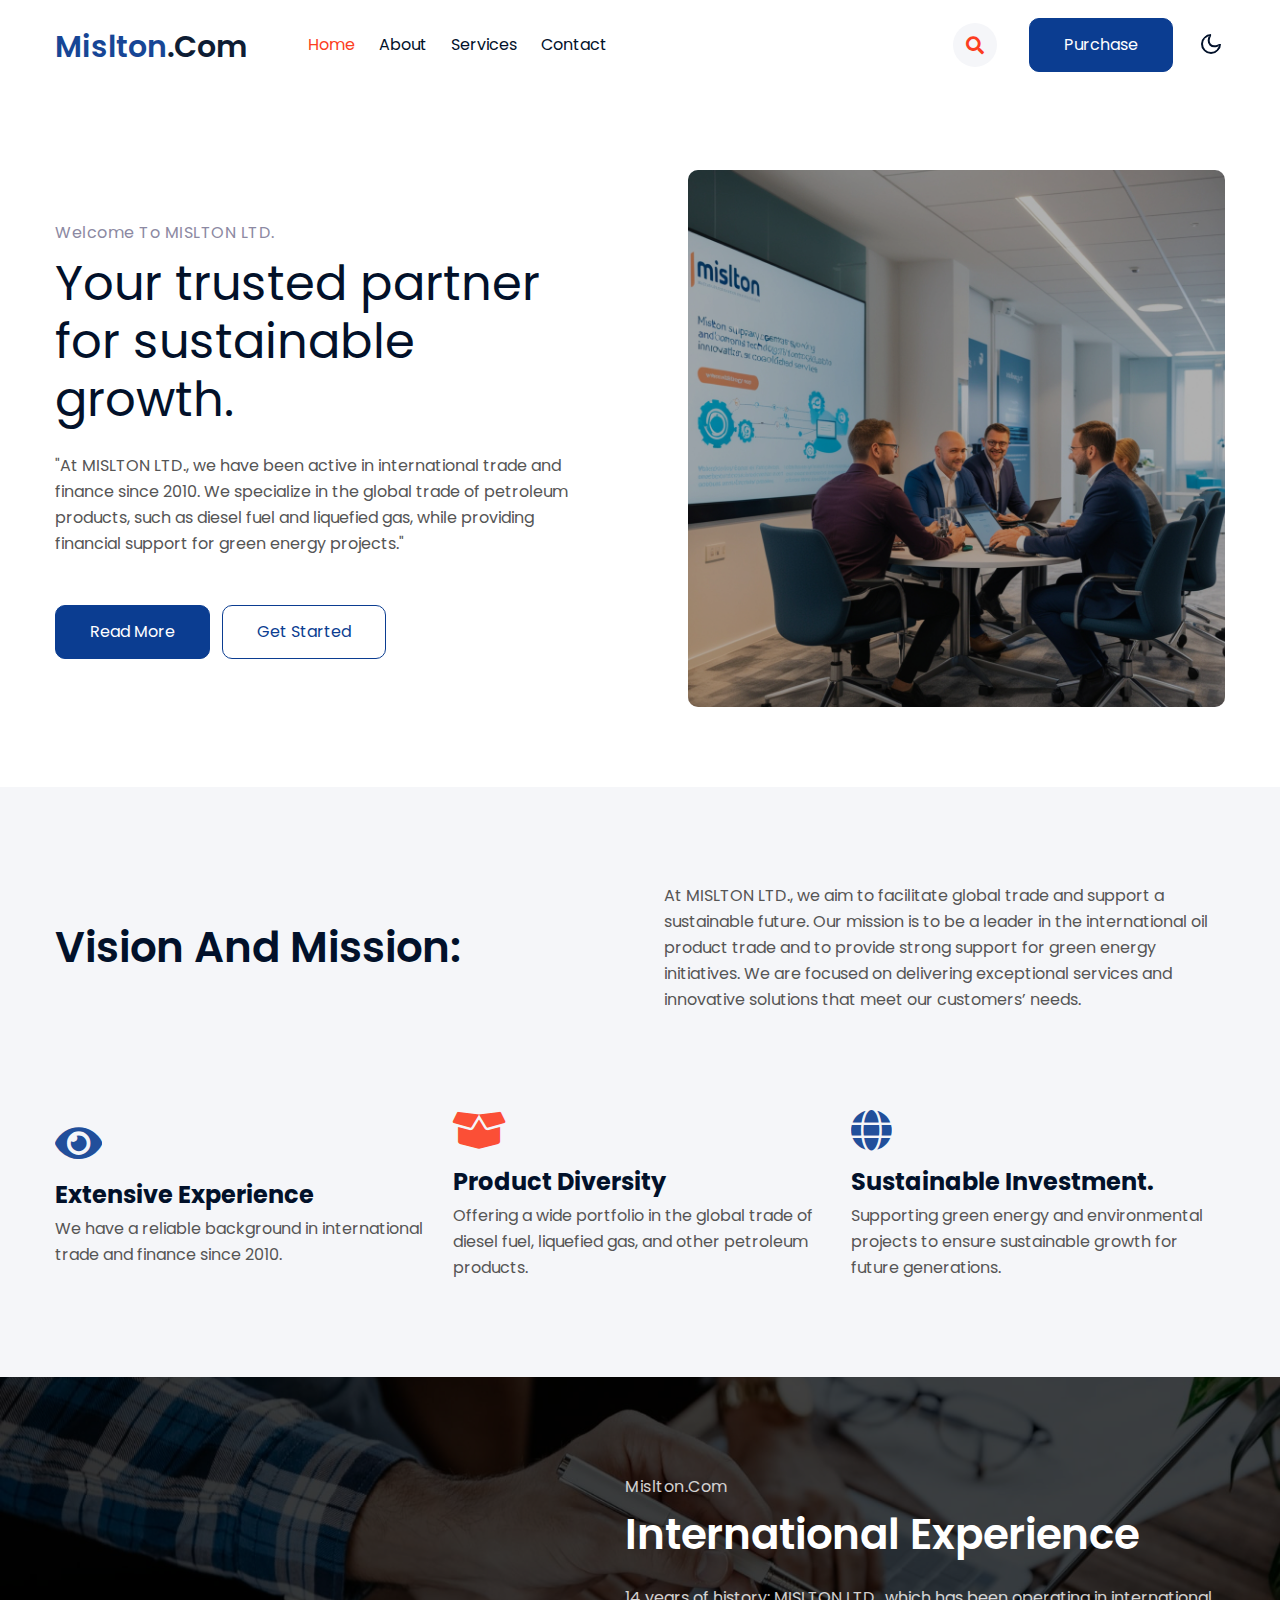
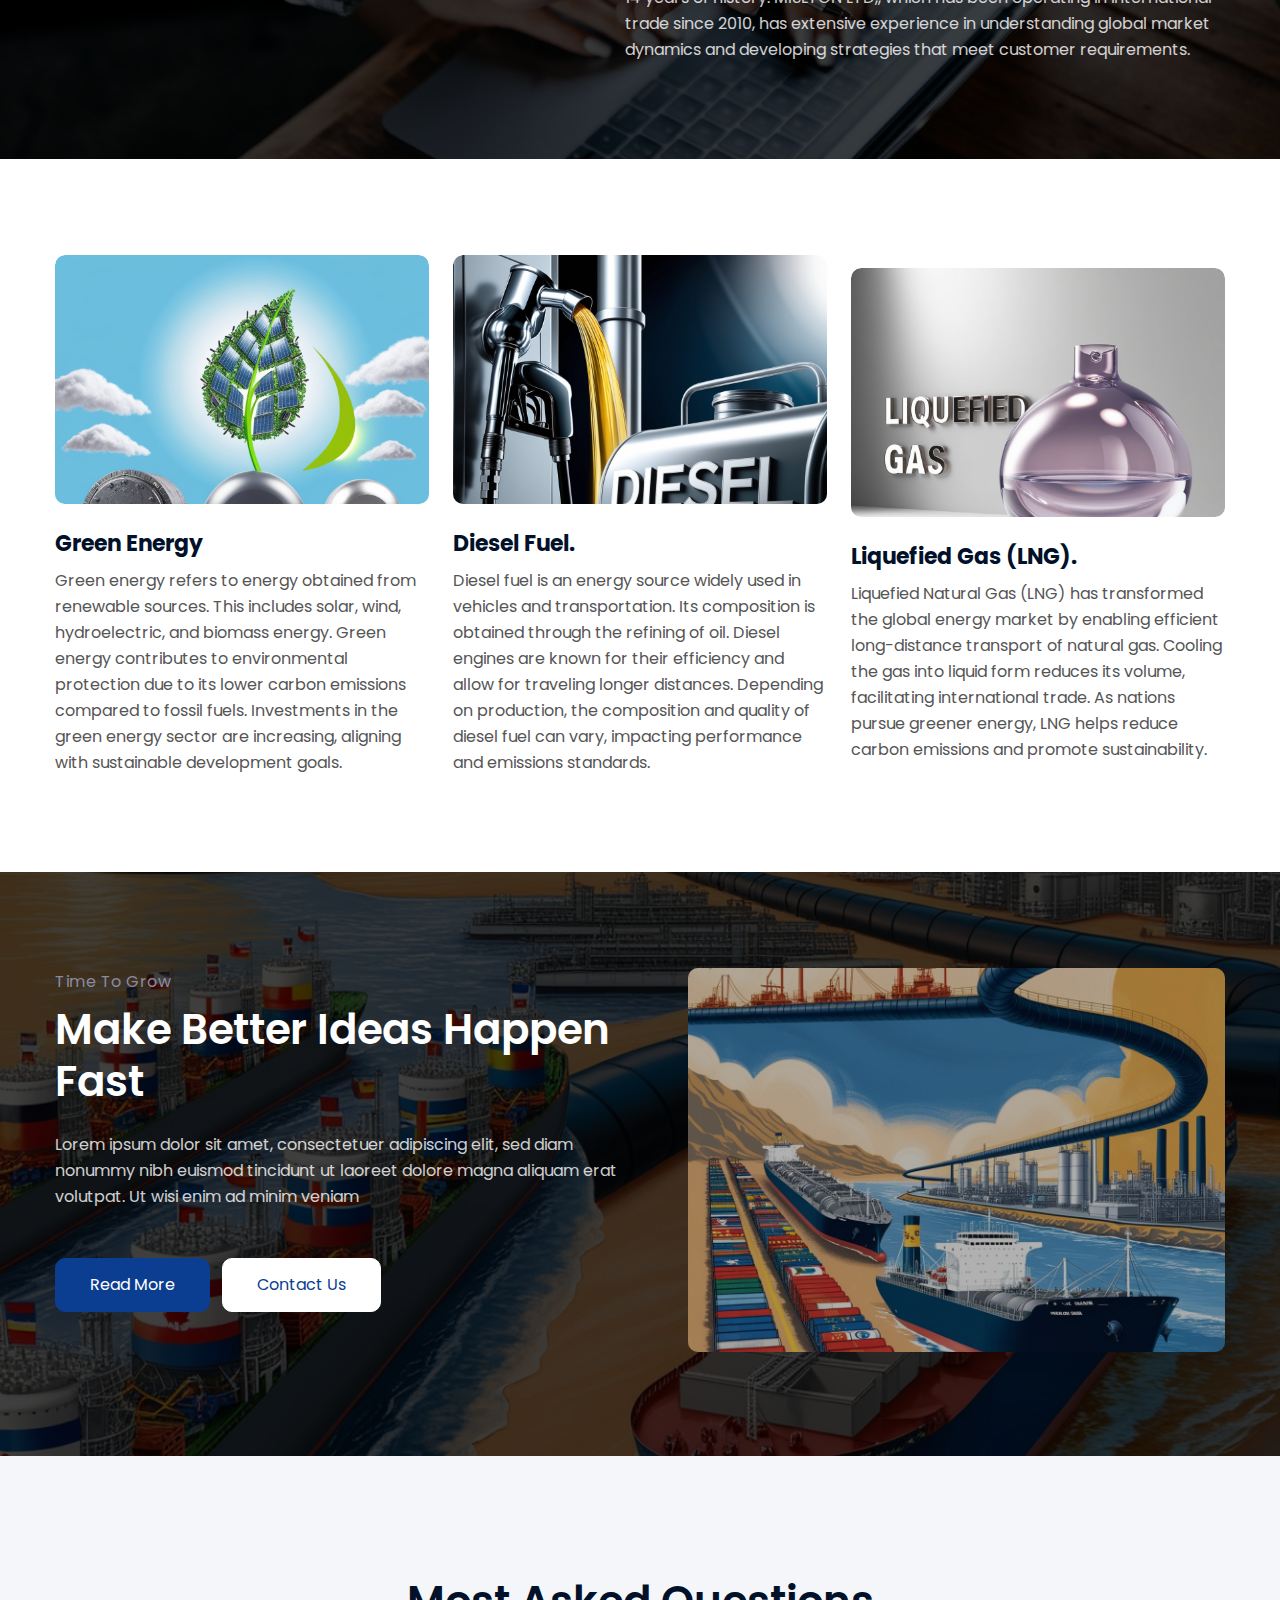
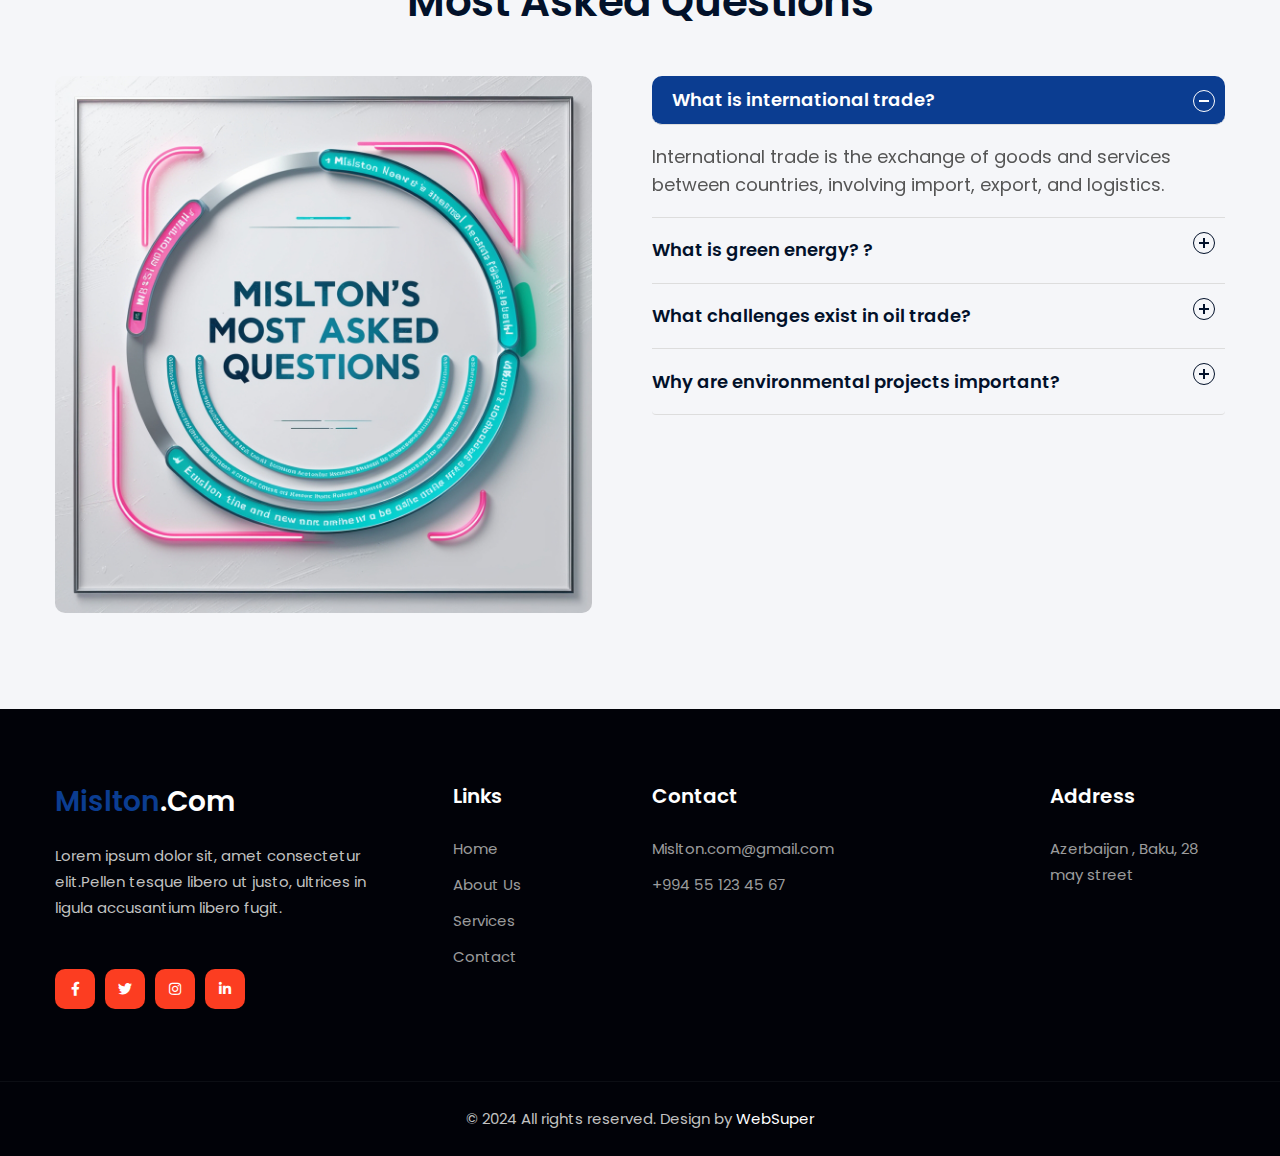
==== commit ed3b33d8: "first commit" ====
--- a/index.html
+++ b/index.html
@@ -9,7 +9,8 @@
     <!-- Required meta tags -->
     <meta charset="utf-8">
     <meta name="viewport" content="width=device-width, initial-scale=1, shrink-to-fit=no">
-    <title>DigitMarketing - Business Category Bootstrap Responsive Template | Home :: W3layouts</title>
+    <title>Mislton.com</title>
+
     <!--/google-fonts -->
     <link href="//fonts.googleapis.com/css2?family=Poppins:ital,wght@0,300;0,400;0,700;1,400;1,600&display=swap" rel="stylesheet">
     <!--//google-fonts -->
@@ -23,7 +24,7 @@
         <div class="container">
             <nav class="navbar navbar-expand-lg navbar-light stroke py-lg-0">
                 <h1><a class="navbar-brand pe-xl-5 pe-lg-4" href="index.html">
-                        <span class="sublog">Digit</span>Marketing
+                        <span class="sublog">Mislton</span>.Com
                     </a></h1>
                 <button class="navbar-toggler collapsed" type="button" data-bs-toggle="collapse" data-bs-target="#navbarScroll" aria-controls="navbarScroll" aria-expanded="false" aria-label="Toggle navigation">
                     <span class="navbar-toggler-icon fa icon-expand fa-bars"></span>
@@ -64,8 +65,8 @@
                             </form>
                         </div>
                     </div>
-                    <!-- /search popup -->
-                </div>
+                </div>
+                
                 <!-- toggle switch for light and dark theme -->
                 <div class="mobile-position">
                     <nav class="navigation">
@@ -90,11 +91,9 @@
         <div class="container">
             <div class="row align-items-center w3l-slider-grids">
                 <div class="col-lg-6 w3l-slider-left-info pe-lg-5">
-                    <h6 class="title-subhny mb-2">We are gathered</h6>
-                    <h3 class="mb-2 title"> <span>For</span> Your </h3>
-                    <h3 class="mb-4 title">Digital Marketing</h3>
-                    <p class="w3banr-p">Lorem ipsum dolor sit amet consectetur adipisicing elit. Provident, excepturi.
-                        Distinctio accusantium fugit odit fugit ipsam.</p>
+                    <h6 class="title-subhny mb-2">Welcome to MISLTON LTD.</h6>
+                    <h3 class="mb-4 title">Your trusted partner for sustainable growth.</h3>
+                    <p class="w3banr-p">"At MISLTON LTD., we have been active in international trade and finance since 2010. We specialize in the global trade of petroleum products, such as diesel fuel and liquefied gas, while providing financial support for green energy projects."</p>
                     <div class="w3l-buttons mt-sm-5 mt-4">
                         <a class="btn btn-primary btn-style me-2" href="about.html">Read More </a>
                         <a class="btn btn-outline-primary btn-style " href="contact.html"> Get Started </a>
@@ -105,7 +104,7 @@
 
                                 <div class="slider-info">
                                     <div class="w3l-slidehny-img banner-top1">
-                                        <img src="assets/images/banner1.jpg" alt="" class="radius-image img-fluid">
+                                        <img src="assets/images/mis3.jpg" alt="" class="radius-image img-fluid">
                                     </div>
                                 </div>
                             
@@ -119,15 +118,12 @@
         <div class="container py-md-5 py-3">
             <div class="row align-items-center">
                 <div class="col-lg-6 header-sec">
-                    <h6 class="title-subhny mb-2">Design & Marketing</h6>
                     <h3 class="title-w3l">
-                        Let's grow your business together.
+                        Vision and Mission:
                     </h3>
                 </div>
                 <div class="col-lg-6 header-sec-paraw3 ps-lg-4">
-                    <p class="">Lorem ipsum viverra feugiat. Pellen tesque libero ut justo,
-                        ultrices in ligula. Semper at tempufddfel. Lorem ipsum dolor sit amet
-                        elit. Non quae, fugiat nihil ad. Lorem ipsum dolor sit amet.</p>
+                    <p class="">At MISLTON LTD., we aim to facilitate global trade and support a sustainable future. Our mission is to be a leader in the international oil product trade and to provide strong support for green energy initiatives. We are focused on delivering exceptional services and innovative solutions that meet our customers’ needs.</p>
                 </div>
             </div>
             <div class="row bottom_grids text-left mt-lg-5 align-items-center">
@@ -135,10 +131,11 @@
                     <div class="grid-block">
                         <a href="#grids" class="d-block">
                             <div class="grid-block-infw3">
-                                <div class="grid-block-icon"><span class="fas fa-user-shield"></span></div>
-                                <h4 class="my-3">Great Support.</h4>
-                            </div>
-                            <p class="">Lorem ipsum viverra feugiat. Pellen tesque libero ut justo, ultrices in ligula.Lorem ipsum viverra feugiat. </p>
+                                <div class="grid-block-icon"><span class="fas fa-eye"></span></div>
+                                <h4 class="my-3">Extensive Experience </h4>
+                            </div>
+                            <p class="">We have a reliable background in international trade and finance since 2010.
+                            </p>
                         </a>
                     </div>
                 </div>
@@ -146,10 +143,10 @@
                     <div class="grid-block active">
                         <a href="#grids" class="d-block">
                             <div class="grid-block-infw3">
-                                <div class="grid-block-icon"><span class="far fa-edit"></span></div>
-                                <h4 class="my-3">Perfect Design.</h4>
-                            </div>
-                            <p class="">Lorem ipsum viverra feugiat. Pellen tesque libero ut justo, ultrices in ligula.Lorem ipsum viverra feugiat. </p>
+                                <div class="grid-block-icon"><span class="fas fa-box-open"></span></div>
+                                <h4 class="my-3">Product Diversity</h4>
+                            </div>
+                            <p class="">Offering a wide portfolio in the global trade of diesel fuel, liquefied gas, and other petroleum products.</p>
                         </a>
                     </div>
                 </div>
@@ -157,12 +154,12 @@
                     <div class="grid-block">
                         <a href="#grids" class="d-block">
                             <div class="grid-block-infw3">
-                                <div class="grid-block-icon"><span class="fas fa-signal" aria-hidden="true"></span></div>
+                                <div class="grid-block-icon"><span class=" fas fa-globe" aria-hidden="true"></span></div>
 
                                 <h4 class="my-3">
-                                    SEO Optimized.</h4>
-                            </div>
-                            <p class="">Lorem ipsum viverra feugiat. Pellen tesque libero ut justo, ultrices in ligula.Lorem ipsum viverra feugiat. </p>
+                                     Sustainable Investment.</h4>
+                            </div>
+                            <p class="">Supporting green energy and environmental projects to ensure sustainable growth for future generations.</p>
                         </a>
                     </div>
                 </div>
@@ -178,14 +175,12 @@
                 <div class="w3l-circles">
                     <div class="w3l-circles-infhny">
                         <div class="title-content text-left">
-                            <h6 class="title-subhny mb-2">Open the future</h6>
-                            <h3 class="title-w3l two">Innovative Design & Branding
+                            <h6 class="title-subhny mb-2">Mislton.com</h6>
+                            <h3 class="title-w3l two">International Experience 
 
                             </h3>
                         </div>
-                        <p class="mt-md-4 mt-3">Lorem ipsum viverra feugiat. Pellen tesque libero ut justo,
-                            ultrices in ligula. Semper at tempufddfel. Lorem ipsum dolor sit amet
-                            elit. Non quae, fugiat nihil ad. Lorem ipsum dolor sit amet. </p>
+                        <p class="mt-md-4 mt-3">14 years of history: MISLTON LTD,, which has been operating in international trade since 2010, has extensive experience in understanding global market dynamics and developing strategies that meet customer requirements.</p>
                     
                     </div>
                 </div>
@@ -207,10 +202,10 @@
                                     <div class="page">
                                         <div class="photobox photobox_triangular photobox_scale-rotated">
                                             <div class="photobox__previewbox media-placeholder">
-                                                <img class="img-fluid photobox__preview media-placeholder__media radius-image" src="assets/images/g1.jpg" alt="">
+                                                <img class="img-fluid photobox__preview media-placeholder__media radius-image" src="assets/images/LNG.jpg" alt="">
                                             </div>
                                             <div class="photobox__info-wrapper">
-                                                <div class="photobox__info"><span>Responsive</span></div>
+                                                <div class="photobox__info"><span> Green Energy</span></div>
                                             </div>
                                         </div>
                                     </div>
@@ -218,9 +213,9 @@
                                 <div class="w3img-grids-info-gd-content mt-4">
                                     <a href="#gridsimg" class="titile-img d-block">
                                         <h4 class="mb-2">
-                                            Research.</h4>
+                                            Green Energy</h4>
                                     </a>
-                                    <p class="">Lorem ipsum viverra feugiat. Pellen tesque libero ut justo, ultrices in ligula.Lorem ipsum viverra feugiat. </p>
+                                    <p class="">Green energy refers to energy obtained from renewable sources. This includes solar, wind, hydroelectric, and biomass energy. Green energy contributes to environmental protection due to its lower carbon emissions compared to fossil fuels. Investments in the green energy sector are increasing, aligning with sustainable development goals.</p>
 
                                 </div>
                             </div>
@@ -235,10 +230,10 @@
 
                                         <div class="photobox photobox_triangular photobox_scale-rotated">
                                             <div class="photobox__previewbox media-placeholder">
-                                                <img class="img-fluid photobox__preview media-placeholder__media radius-image" src="assets/images/g2.jpg" alt="">
+                                                <img class="img-fluid photobox__preview media-placeholder__media radius-image" src="assets/images/DIS.jpg" alt="">
                                             </div>
                                             <div class="photobox__info-wrapper">
-                                                <div class="photobox__info"><span>Unlimited </span></div>
+                                                <div class="photobox__info"><span>Diesel Fuel </span></div>
                                             </div>
                                         </div>
 
@@ -247,9 +242,11 @@
                                 <div class="w3img-grids-info-gd-content mt-4">
                                     <a href="#gridsimg" class="titile-img d-block">
                                         <h4 class="mb-2">
-                                            Presentation.</h4>
+                                            Diesel Fuel.</h4>
                                     </a>
-                                    <p class="">Lorem ipsum viverra feugiat. Pellen tesque libero ut justo, ultrices in ligula.Lorem ipsum viverra feugiat. </p>
+                                    <p class="">Diesel fuel is an energy source widely used in vehicles and transportation. Its composition is obtained through the refining of oil. Diesel engines are known for their efficiency and allow for traveling longer distances. Depending on production, the composition and quality of diesel fuel can vary, impacting performance and emissions standards.
+
+                                    </p>
 
                                 </div>
                             </div>
@@ -263,10 +260,10 @@
                                     <div class="page">
                                         <div class="photobox photobox_triangular photobox_scale-rotated">
                                             <div class="photobox__previewbox media-placeholder">
-                                                <img class="img-fluid photobox__preview media-placeholder__media radius-image" src="assets/images/g3.jpg" alt="">
+                                                <img class="img-fluid photobox__preview media-placeholder__media radius-image" src="assets/images/GAS.jpg" alt="">
                                             </div>
                                             <div class="photobox__info-wrapper">
-                                                <div class="photobox__info"><span> Integration</span></div>
+                                                <div class="photobox__info"><span> Liquefied Gas (LNG)</span></div>
                                             </div>
 
                                         </div>
@@ -275,9 +272,9 @@
                                 <div class="w3img-grids-info-gd-content mt-4">
                                     <a href="#gridsimg" class="titile-img d-block">
                                         <h4 class="mb-2">
-                                            Meeting.</h4>
+                                            Liquefied Gas (LNG).</h4>
                                     </a>
-                                    <p class="">Lorem ipsum viverra feugiat. Pellen tesque libero ut justo, ultrices in ligula.Lorem ipsum viverra feugiat. </p>
+                                    <p class="">Liquefied Natural Gas (LNG) has transformed the global energy market by enabling efficient long-distance transport of natural gas. Cooling the gas into liquid form reduces its volume, facilitating international trade. As nations pursue greener energy, LNG helps reduce carbon emissions and promote sustainability.</p>
 
                                 </div>
                             </div>
@@ -291,7 +288,7 @@
     <!--//img-grids->
    
     <!--/video-section-->
-    <section class="w3l-video" id="video">
+    <section class="w3l-video" id="video" style="background-image: url('/assets/images/trade.jpg'); background-size: cover; background-position: center;">
         <div class="video-mid-w3 py-5">
             <div class="container py-md-5 py-3">
                 <!--/row-1-->
@@ -309,19 +306,13 @@
                         </div>
                     </div>
                     <div class="col-lg-6 videow3-right ps-lg-5">
-                        <div class="w3l-index5 py-5">
+                        <div class="w3l-index5 py-5" style="background-image: url('/assets/images/trade2.jpg'); background-size: cover; background-position: center;" >
                             <div class="history-info align-self text-center py-5 my-lg-5">
                                 <div class="position-relative py-5">
-                                    <a href="#small-dialog1" class="popup-with-zoom-anim play-view text-center position-absolute">
-                                        <span class="video-play-icon">
-                                            <span class="fa fa-play"></span>
-                                        </span>
+                                    <a href="#small-dialog" class="popup-with-zoom-anim play-view text-center position-absolute">
+                                
                                     </a>
-                                    <!-- dialog itself, mfp-hide class is required to make dialog hidden --
-                                    <div id="small-dialog1" class="zoom-anim-dialog mfp-hide">
-                                        <iframe src="https://player.vimeo.com/video/124801644" frameborder="0" allow="autoplay; fullscreen" allowfullscreen=""></iframe>
-                                    </div>
-									  <!-- dialog itself, mfp-hide class is required to make dialog hidden -->
+                                   
                                 </div>
                             </div>
                         </div>
@@ -337,54 +328,48 @@
     <section class="w3l-products w3l-faq-block py-5" id="projects">
         <div class="container py-md-5 py-2">
             <div class="header-secw3 text-center mb-5">
-                <h6 class="title-subhny mb-2">faqs</h6>
-                <h3 class="title-w3l mb-4">Ask Your Questions
+                <h6 class="title-subhny mb-2"></h6>
+                <h3 class="title-w3l mb-4">Most Asked Questions
 
                 </h3>
             </div>
             <div class="row">
                 <div class="col-lg-6 mx-auto pe-lg-5">
                     <div class="w3hny-business-img">
-                        <img src="assets/images/g8.jpg" alt="" class="img-fluid radius-image">
+                        <img src="assets/images/miss.jpg" alt="" class="img-fluid radius-image">
                     </div>
 
                 </div>
                 <div class="col-lg-6 mt-lg-0 mt-sm-5 mt-4">
                     <div class="accordion">
                         <div class="accordion-item">
-                            <button id="accordion-button-1" aria-expanded="true"><span class="accordion-title">How much does
-                                    a static website cost?</span><span class="icon" aria-hidden="true"></span></button>
+                            <button id="accordion-button-1" aria-expanded="true"><span class="accordion-title">What is international trade?
+                                    </span><span class="icon" aria-hidden="true"></span></button>
                             <div class="accordion-content">
-                                <p>Lorem ipsum dolor sit amet, consectetur adipiscing elit, sed do eiusmod tempor
-                                    incididunt ut labore et dolore magna aliqua. Elementum sagittis vitae et leo duis
-                                    ut. Ut tortor.</p>
+                                <p>International trade is the exchange of goods and services between countries, involving import, export, and logistics.</p>
                             </div>
                         </div>
                         <div class="accordion-item">
-                            <button id="accordion-button-2" aria-expanded="false"><span class="accordion-title">How to
-                                    choose a best web template?</span><span class="icon" aria-hidden="true"></span></button>
+                            <button id="accordion-button-2" aria-expanded="false"><span class="accordion-title">What is green energy?
+                                    ?</span><span class="icon" aria-hidden="true"></span></button>
                             <div class="accordion-content">
-                                <p>Lorem ipsum dolor sit amet, consectetur adipiscing elit, sed do eiusmod tempor
-                                    incididunt ut labore et dolore magna aliqua. Elementum sagittis vitae et leo duis
-                                    ut. Ut pretium.</p>
+                                <p>Green energy uses natural resources and has minimal environmental impact, aiming to reduce the carbon footprint.
+
+                                </p>
                             </div>
                         </div>
                         <div class="accordion-item">
-                            <button id="accordion-button-3" aria-expanded="false"><span class="accordion-title">How to download a
-                                    template?</span><span class="icon" aria-hidden="true"></span></button>
+                            <button id="accordion-button-3" aria-expanded="false"><span class="accordion-title">What challenges exist in oil trade?
+                                    </span><span class="icon" aria-hidden="true"></span></button>
                             <div class="accordion-content">
-                                <p>Lorem ipsum dolor sit amet, consectetur adipiscing elit, sed do eiusmod tempor
-                                    incididunt ut labore et dolore magna aliqua. Elementum sagittis vitae et leo duis
-                                    ut. Ut tortor.</p>
+                                <p>Main challenges are price volatility, logistics issues, and political risks.</p>
                             </div>
                         </div>
                         <div class="accordion-item">
-                            <button id="accordion-button-4" aria-expanded="false"><span class="accordion-title">Why should i choose a
-                                    free website?</span><span class="icon" aria-hidden="true"></span></button>
+                            <button id="accordion-button-4" aria-expanded="false"><span class="accordion-title">Why are environmental projects important?
+                                    </span><span class="icon" aria-hidden="true"></span></button>
                             <div class="accordion-content">
-                                <p>Lorem ipsum dolor sit amet, consectetur adipiscing elit, sed do eiusmod tempor
-                                    incididunt ut labore et dolore magna aliqua. Elementum sagittis vitae et leo duis
-                                    ut. Ut potenti.</p>
+                                <p>projects help protect the environment and build customer trust.</p>
                             </div>
                         </div>
 
@@ -396,68 +381,9 @@
     <!--//tabs-faqs-->
 
     <!-- testimonials -->
-    <section class="w3l-clients" id="clients">
-        <!-- /grids -->
-        <div class="cusrtomer-layout py-5">
-            <div class="container py-lg-5 py-md-3">
-                <!-- /grids -->
-                <div class="testimonial-width">
- 
-                        <div class="item">
-                            <div class="testimonial-content">
-                                <div class="testimonial">
-                                    <blockquote>
-                                        <i class="fas fa-quote-left"></i>
-                                        <q> Lorem ipsum dolor sit amet consectetur adipisicing elit. Velit beatae
-                                            laudantium
-                                            voluptate rem ullam dolore nisi voluptatibus esse quasi, doloribus tempora.
-                                            Dolores molestias adipisci dolor sit amet!.
-                                            Lorem ipsum dolor sit amet.</q>
-                                    </blockquote>
-                                    <div class="testi-des">
-
-                                        <div class="peopl align-self">
-                                            <h3>John wilson</h3>
-                                            <p class="indentity">Example City</p>
-                                        </div>
-                                    </div>
-                                </div>
-                            </div>
-                    </div>
-                </div>
-            </div>
-            <!-- /grids -->
-        </div>
-        <!-- //grids -->
-    </section>
+  
     <!-- //testimonials -->
     <!--/w3l-project-->
-    <section class="w3l-project-main">
-        <div class="container">
-            <div class="w3l-project py-md-5 py-4">
-                <div class="row py-5 align-items-center">
-                    <div class="col-lg-6 w3l-project-right">
-                        <div class="bottom-info">
-                            <div class="header-section pr-lg-5">
-                                <h6 class="title-subhny mb-2">Stay Update!</h6>
-                                <h3 class="title-w3l">Subscribe to our newsletter
-                                </h3>
-                            </div>
-                        </div>
-                    </div>
-                    <div class="col-lg-6 w3l-project-left">
-                        <form action="#" method="post" class="subscribe-wthree mt-lg-5 mt-4">
-                            <div class="flex-wrap subscribe-wthree-field">
-                                <input class="form-control" type="email" placeholder="Your Email Address" name="email" required="">
-                                <button class="btn btn-style btn-primary" type="submit">Subscribe</button>
-                            </div>
-                        </form>
-                    </div>
-                </div>
-            </div>
-        </div>
-    </section>
-    <!--//w3l-project-->
     <!-- footer -->
     <section class="w3l-footer-29-main">
         <div class="footer-29 py-5">
@@ -466,14 +392,13 @@
                     <div class="col-lg-4 col-md-6 footer-list-29 footer-1 pe-lg-5">
                         <div class="footer-logo mb-4">
                             <h2><a class="navbar-brand" href="index.html">
-                                    <span class="sublog">Digit</span>Marketing
+                                    <span class="sublog">Mislton</span>.com
                                 </a></h2>
                         </div>
                         <p>Lorem ipsum dolor sit, amet consectetur elit.Pellen tesque libero ut justo, ultrices in ligula accusantium libero fugit.
 
                         </p>
                         <div class="w3l-two-buttons mt-4">
-                            <a href="#trail" class="btn btn-primary btn-style"> Try it For Free </a>
                         </div>
                         <div class="main-social-footer-29 mt-5">
                             <a href="#facebook" class="facebook"><span class="fab fa-facebook-f"></span></a>
@@ -486,51 +411,30 @@
 
                         <ul>
                             <h6 class="footer-title-29">Links</h6>
+                            <li><a href="index.html">Home</a></li>
                             <li><a href="about.html">About Us</a></li>
-                            <li><a href="blog.html"> Blog posts</a></li>
                             <li><a href="services.html">Services</a></li>
-                            <li><a href="blog.html"> Blog posts</a></li>
-                            <li><a href="contact.html">Contact us</a></li>
+                            <li><a href="contact.html">Contact </a></li>
 
                         </ul>
                     </div>
                     <div class="col-lg-2 col-md-6 footer-list-29 footer-3 mt-lg-0 mt-5">
-                        <h6 class="footer-title-29">Services</h6>
+                        <h6 class="footer-title-29">Contact</h6>
                         <ul>
-                            <li><a href="#traning">Web Design</a></li>
-                            <li><a href="#traning">Development</a></li>
-                            <li><a href="#traning">Marketing Plans</a></li>
-                            <li><a href="#marketplace">Digital Services</a></li>
-                            <li><a href="#experts">Email Marketing</a></li>
-                            <li><a href="#platform">Product Selling</a></li>
+                            <li><a href="#">Mislton.com@gmail.com</a></li>
+                            <li><a href="#">+994 55 123 45 67</a></li>
+                            
                         </ul>
 
                     </div>
                     <div class="col-lg-2 col-md-6  footer-list-29 footer-4 mt-lg-0 mt-5">
-                        <h6 class="footer-title-29">More Info</h6>
+                        
+                    </div>
+                    <div class="col-lg-2 col-md-6  footer-list-29 footer-4 mt-lg-0 mt-5">
+                        <h6 class="footer-title-29">Address</h6>
                         <ul>
-                            <li><a href="#seo">Offline SEO</a></li>
-                            <li><a href="#traning">Development</a></li>
-                            <li><a href="#hack">Growth Hacking</a></li>
-                            <li><a href="#studio">Film Studio</a></li>
-                            <li><a href="#branding">Branding</a></li>
-                            <li><a href="#experts">Email Marketing</a></li>
-                            <li><a href="#marketplace">Lead Generation</a></li>
-                        </ul>
-                    </div>
-                    <div class="col-lg-2 col-md-6  footer-list-29 footer-4 mt-lg-0 mt-5">
-                        <h6 class="footer-title-29">Support</h6>
-                        <ul>
-                            <li><a href="#awards">Awards</a></li>
-                            <li><a href="#secutiry">Security</a></li>
-
-                            <li><a href="#proj">Products</a></li>
-                            <li><a href="#efaq">faQ</a></li>
-                            <li><a href="#help">Help</a></li>
-                            <li><a href="#mail">Mail Us</a></li>
-                            <li><a href="#terms">Terms
-                                </a></li>
-                            <li><a href="#policy">Privacy Policy</a></li>
+                            <li><a href="#awards">Azerbaijan , Baku, 28 may street</a></li>
+                            
 
 
                         </ul>
@@ -541,8 +445,8 @@
         <!-- copyright -->
         <section class="w3l-copyright text-center">
             <div class="container">
-                <p class="copy-footer-29">© 2021 DigitMarketing. All rights reserved. Design by <a href="https://w3layouts.com/" target="_blank">
-                        W3Layouts</a></p>
+                <p class="copy-footer-29">© 2024  All rights reserved. Design by <a href="https://websuper.az/en/" target="_blank">
+                        WebSuper</a></p>
             </div>
 
             <!-- move top -->
--- a/assets/css/style-starter.css
+++ b/assets/css/style-starter.css
@@ -19936,7 +19936,6 @@
 /*--//error--*/
 /*--/inner-banner--*/
 .breadcrumb-bg-about {
-    background: url(../images/banner4.jpg) no-repeat;
     background-size: cover;
     -webkit-background-size: cover;
     -moz-background-size: cover;
@@ -20457,7 +20456,6 @@
 
 /*--/w3l-video--*/
 .w3l-video {
-    background: url(../images/banner5.jpg) no-repeat center;
     -ms-background-size: cover;
     background-size: cover;
     z-index: 0;
@@ -20481,7 +20479,6 @@
 }
 
 .w3l-index5 {
-    background: url(../images/banner3.jpg) no-repeat center;
     -ms-background-size: cover;
     background-size: cover;
     z-index: 0;
@@ -21042,5 +21039,3 @@
     }
 }
 
-/*--//w3l-footer-29-main--*/
-/*# sourceMappingURL=style-freedom.css.map */
